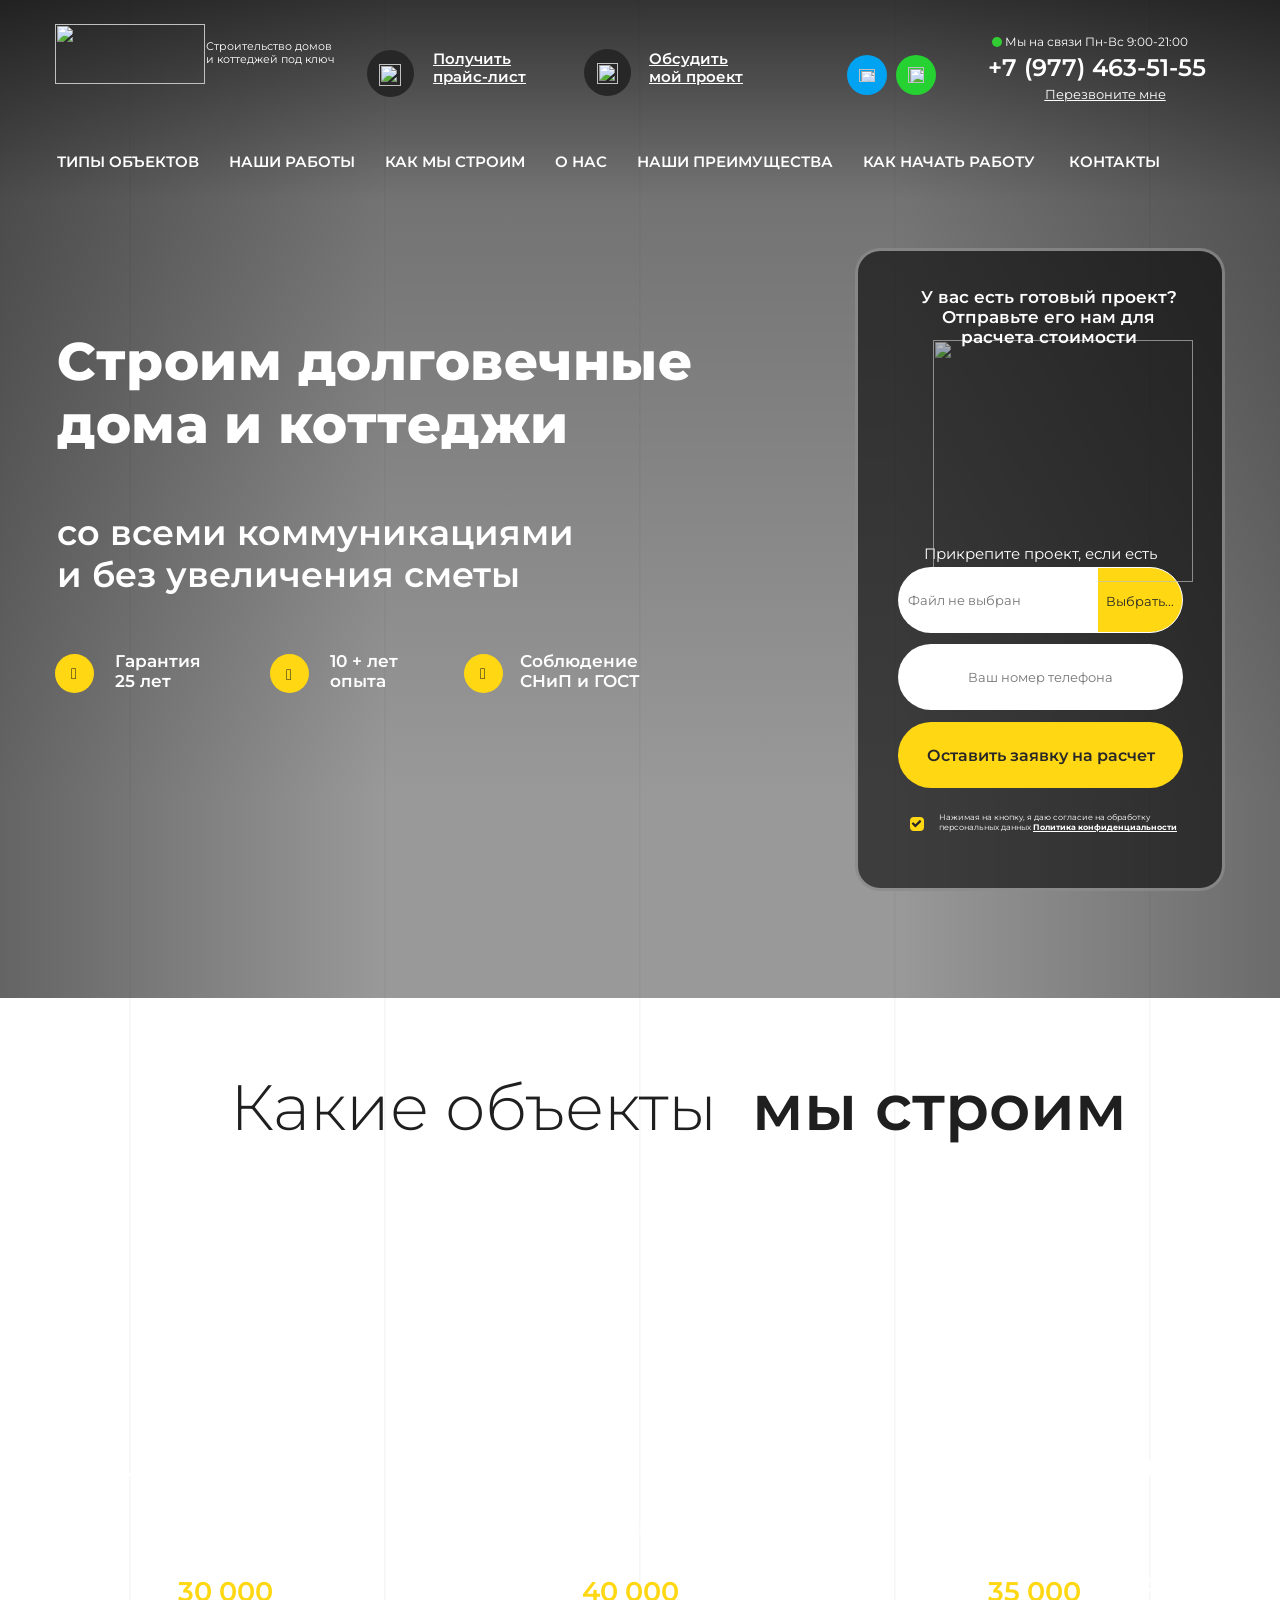
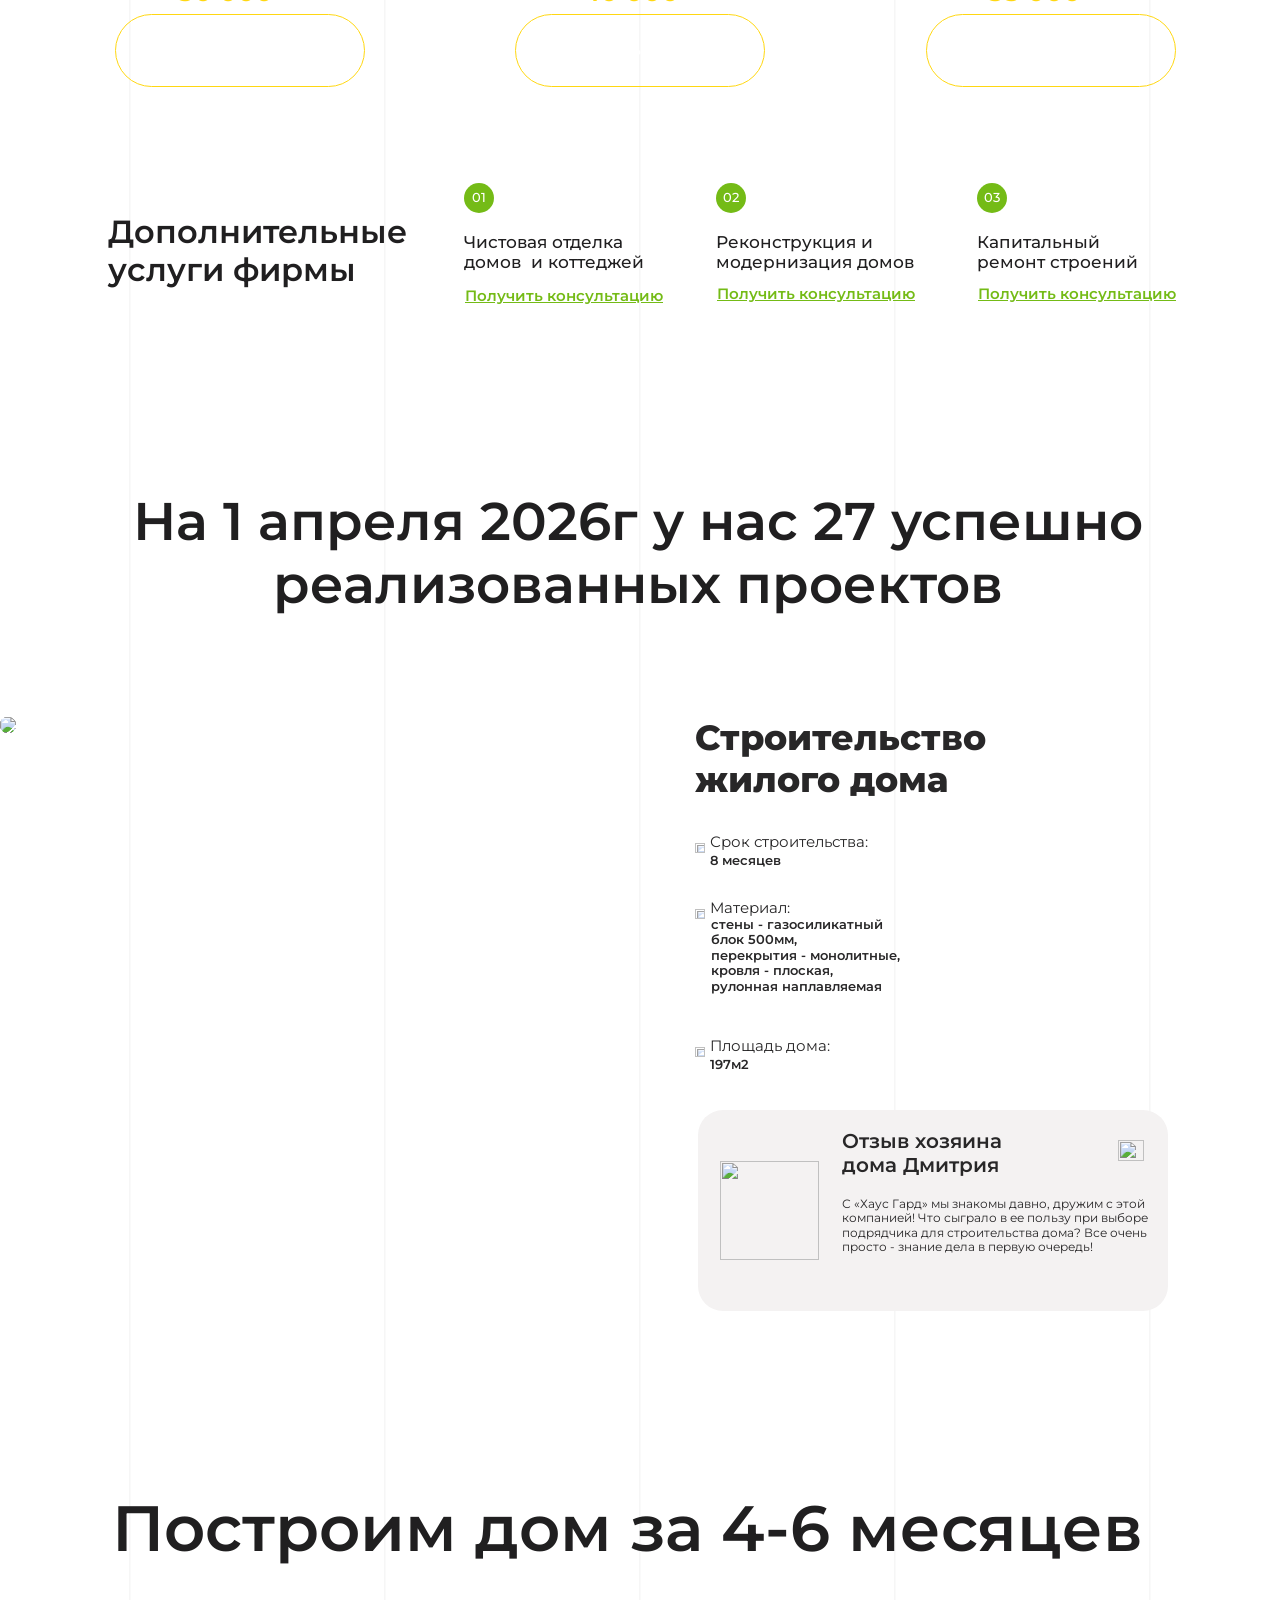
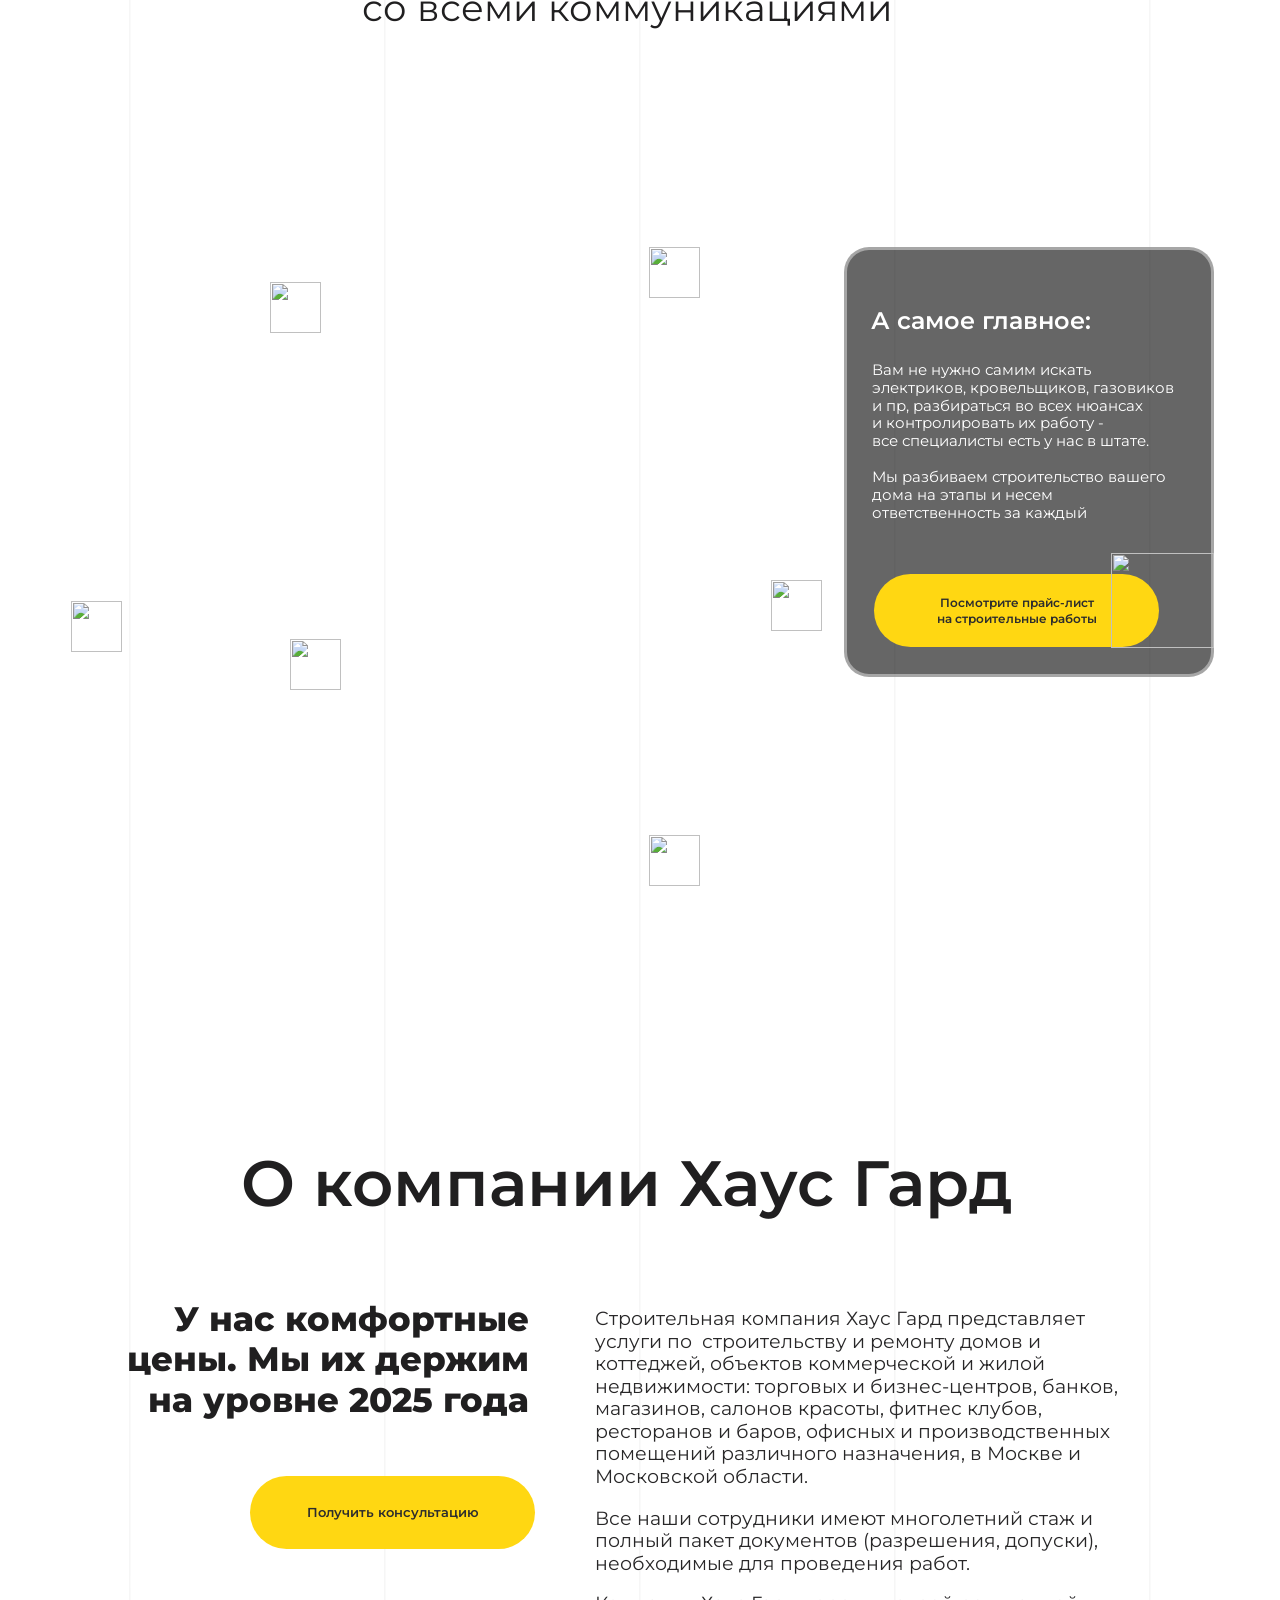
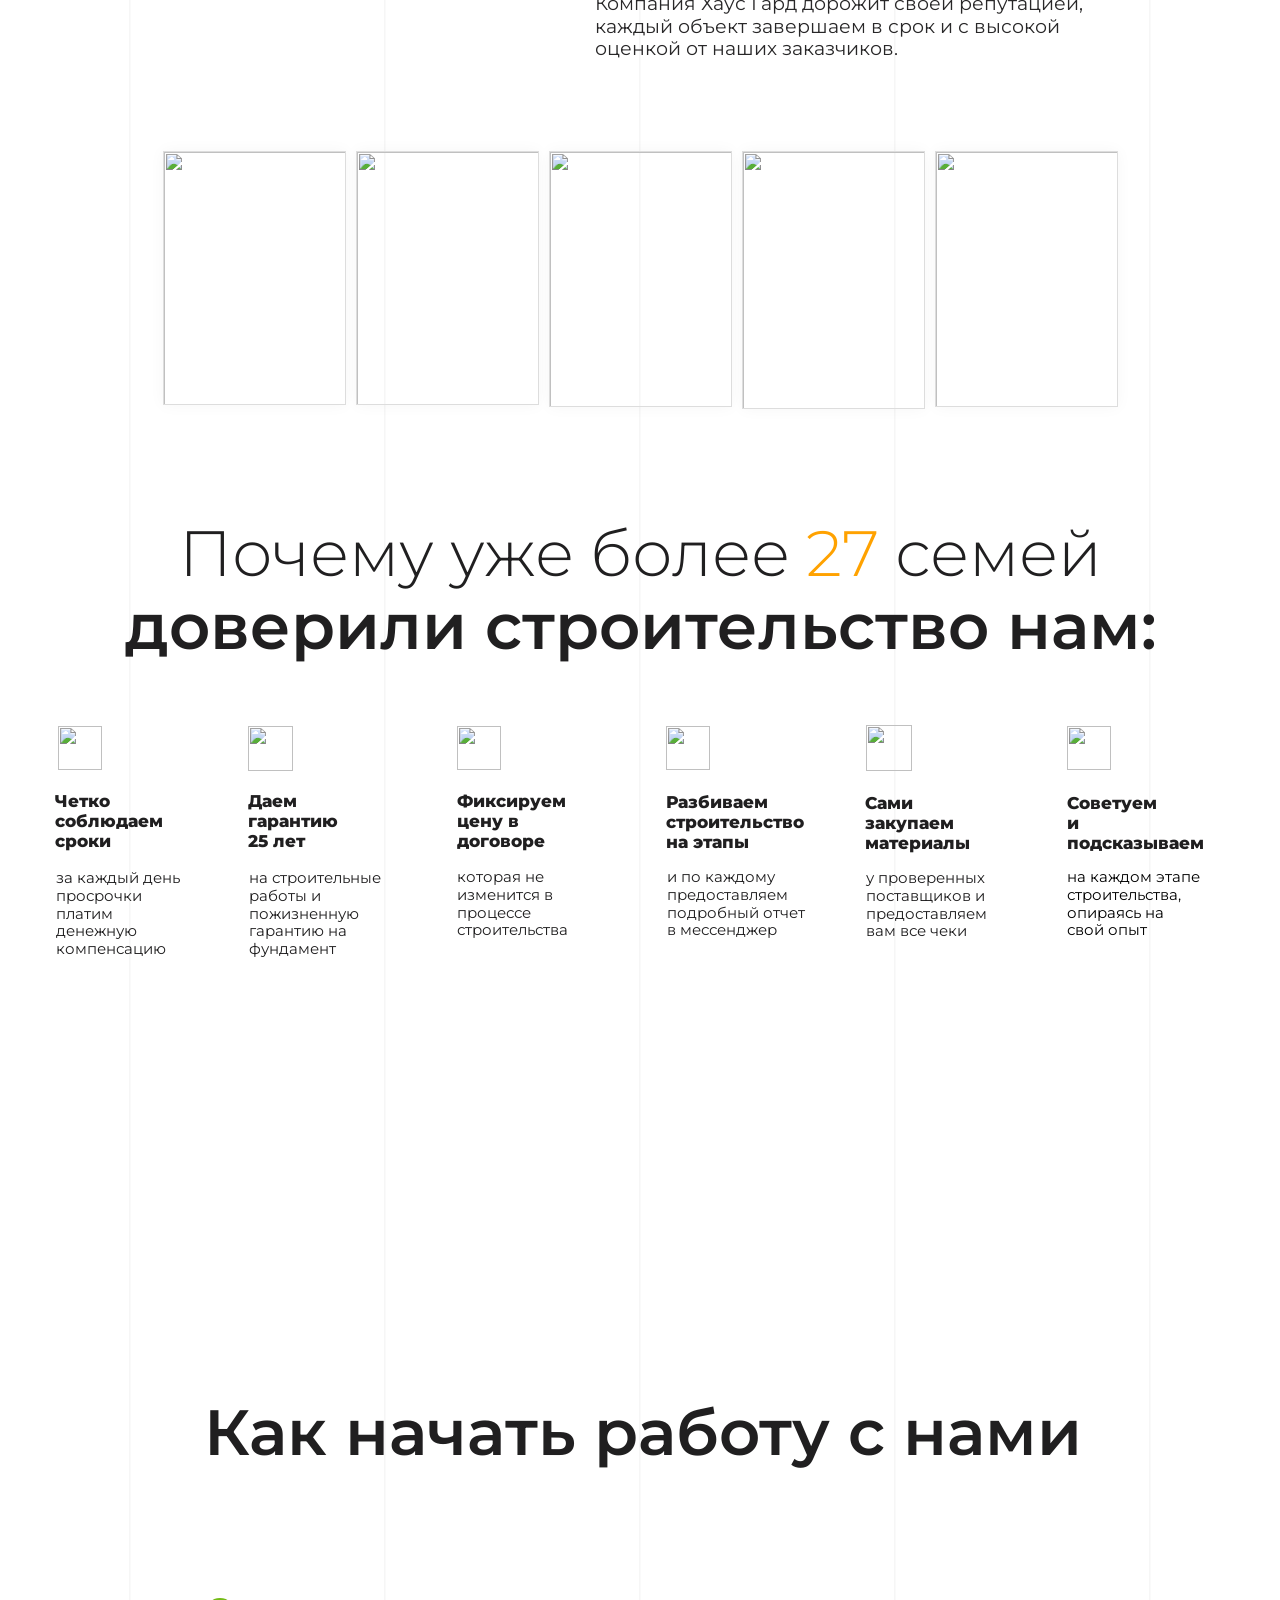
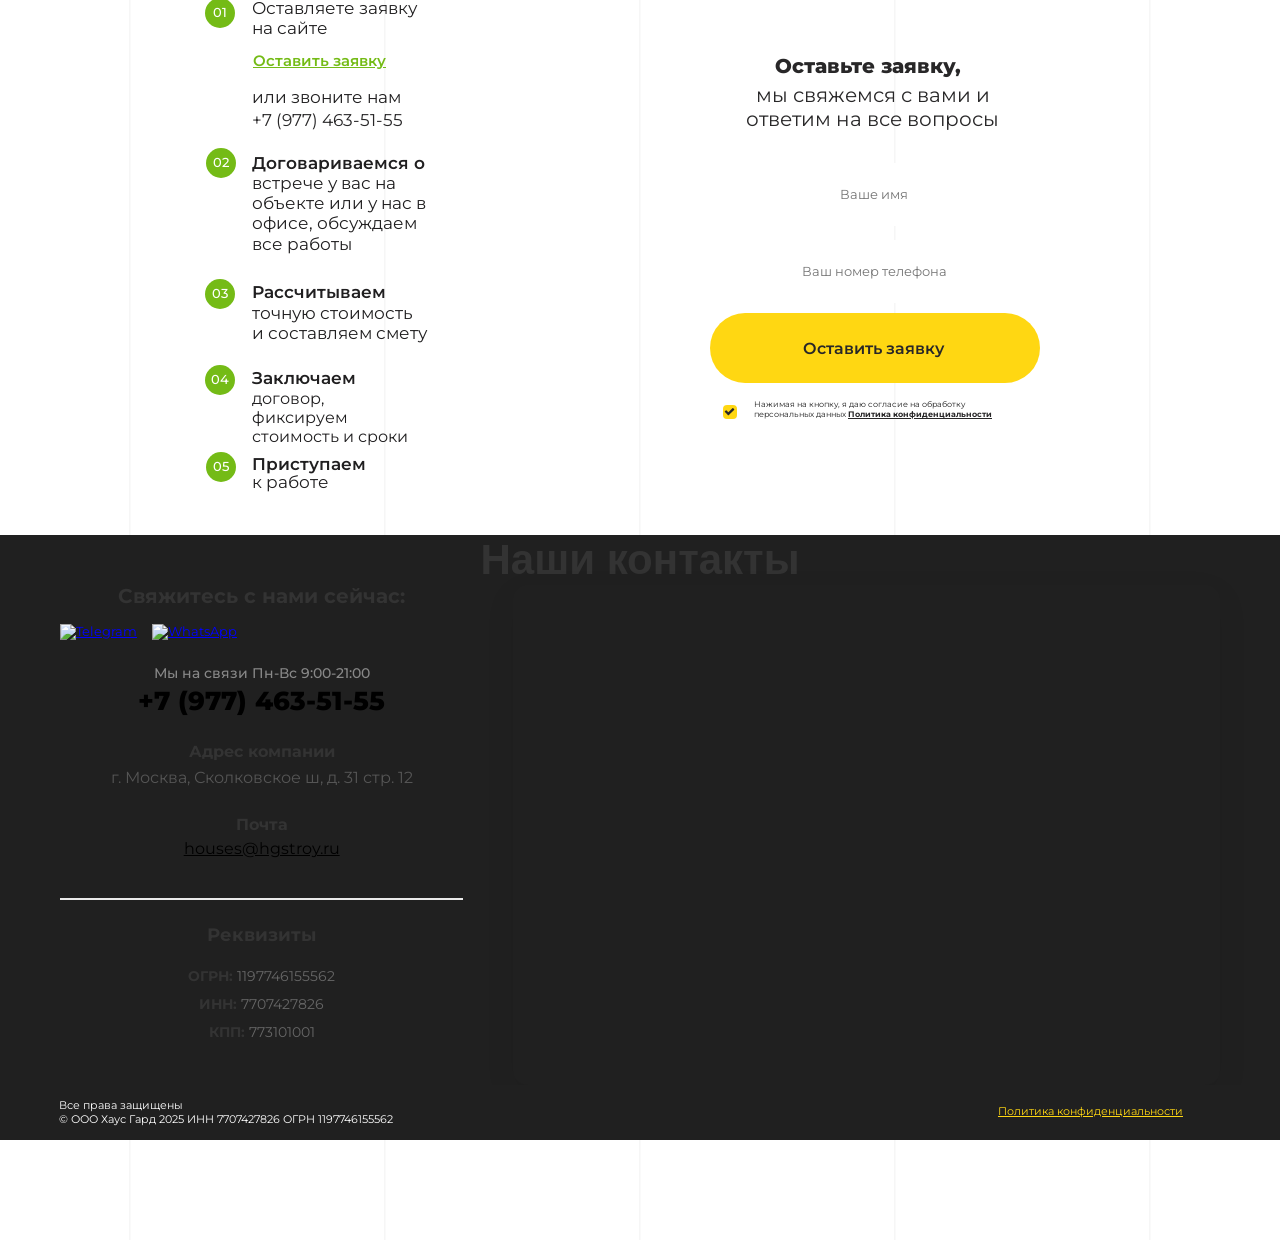
==== index.html @ dd2983d0 "Update index.html" ====
<!doctype html>
<html>
<head>
<meta charset="utf-8">
<title>Строительство домов и коттеджей - Хаус Гард</title>
<meta name="description" content="Строим долговечные дома в Московской области. Со всеми коммуникациями и без увеличения сметы">
<meta name="viewport" content="width=device-width, initial-scale=1.0">
<link rel="icon" href="favicon.ico" type="image/x-icon">
<link href="style/base/jquery-ui.min.css" rel="stylesheet">
<link href="style/font-awesome.min.css" rel="stylesheet">
<link href="https://fonts.googleapis.com/css?family=Montserrat:600" rel="stylesheet">
<link href="https://fonts.googleapis.com/css?family=Montserrat:700" rel="stylesheet">
<link href="https://fonts.googleapis.com/css?family=Montserrat:800" rel="stylesheet">
<link href="https://fonts.googleapis.com/css?family=Montserrat" rel="stylesheet">
<link href="https://fonts.googleapis.com/css?family=Montserrat:300" rel="stylesheet">
<link href="https://fonts.googleapis.com/css?family=Montserrat:500" rel="stylesheet">
<link href="style/bezPOPf500.css?v=13" rel="stylesheet">
<link href="style/indexf500.css?v=13" rel="stylesheet">
<script src="js/jquery-1.12.4.min.js"></script>
<script src="js/jquery-ui.min.js"></script>
<script src="js/wb.carousel.min.js"></script>
<script src="js/wb.photocollage.min.js"></script>
<script src="js/util.min.js"></script>
<script src="js/modal.min.js"></script>
<script src="js/wb.lazyload.min.js"></script>
<link rel="stylesheet" href="magnificpopup/magnific-popup.css">
<script src="magnificpopup/jquery.magnific-popup.min.js"></script>
<script src="js/wwb16.min.js"></script>
<script src="libs/jquery.maskedinput.min.js"></script>
<script src="libs/jquery.validate.js"></script>
<script src="js/indexf500.js?v=13"></script>
</head>
<body >
<div id="indexLayer2">
<div id="indexLayer2_Container">
<div id="wb_indexText12">
<span id="wb_uid0">Гарантия 25 лет</span></div>
<div id="wb_indexText14">
<span id="wb_uid1">Соблюдение СНиП и ГОСТ</span></div>

<div id="wb_indexImage2">
<a id="lodo_lg" href="https://hgstroy.ru/"><img src="images/logo.png" id="indexImage2" alt=""></a>
<a id="lodo_sm" href="https://hgstroy.ru/"><img src="images/m_logo.png" id="m_indexImage2" alt=""></a>
</div>

<div id="wb_indexText1">
<span id="wb_uid2">Строительство домов<br>и коттеджей под ключ</span></div>
<div id="wb_indexText2">
<span id="wb_uid3"><u><a href="#" class="per" onclick="$('#pop4').modal('show');return false;">Получить<br>прайс-лист</a></u></span></div>
<div id="wb_indexText3">
<span id="wb_uid4"><u><a href="#" class="per" onclick="$('#pop1').modal('show');return false;">Обсудить<br>мой проект</a></u></span></div>
<div id="wb_indexText4">
<span id="wb_uid5">Мы на связи Пн-Вс 9:00-21:00</span></div>
<div id="wb_indexText5">
<span id="wb_uid6"><a href="tel:+79774635155" class="tel itelefon">+7 (977) 463-51-55</a></span></div>
<div id="wb_indexText6">
<span id="wb_uid7"><u><a href="#" class="per" onclick="$('#pop3').modal('show');return false;">Перезвоните мне</a></u></span></div>

<div id="indexLayer9">
<div id="wb_indexImage5">
<a href="https://t.me/+79774635155" target="_blank"><img src="images/telegram.png" id="indexImage5" alt=""></a></div>
</div>
<div id="indexLayer11">
<div id="wb_indexImage3">
<img src="images/MyProject.png" id="indexImage3" alt=""></div>
</div>
<div id="indexLayer12">
<div id="wb_indexImage1">
<img src="images/calculator.png" id="indexImage1" alt=""></div>
</div>
<div id="indexLayer13">
<div id="wb_indexIconFont4">
<div id="indexIconFont4"><i class="fa fa-check"></i></div></div>
</div>
<div id="indexLayer14">
<div id="wb_indexIconFont2">
<div id="indexIconFont2"><i class="fa fa-check"></i></div></div>
</div>
<div id="indexLayer15">
<div id="wb_indexIconFont3">
<div id="indexIconFont3"><i class="fa fa-check"></i></div></div>
</div>
<div id="wb_indexShape1">
<div id="indexShape1"></div></div>
<div id="wb_indexResponsiveMenu1">
<label class="toggle" for="indexResponsiveMenu1-submenu" id="indexResponsiveMenu1-title"><span id="indexResponsiveMenu1-icon"><span>&nbsp;</span><span>&nbsp;</span><span>&nbsp;</span></span></label>
<input type="checkbox" id="indexResponsiveMenu1-submenu">
<ul class="indexResponsiveMenu1" id="indexResponsiveMenu1" role="menu">
<li><a role="menuitem" href="#m1" title="ТИПЫ ОБЪЕКТОВ">ТИПЫ&nbsp;ОБЪЕКТОВ</a></li>
<li><a role="menuitem" href="#m2" title="НАШИ РАБОТЫ">НАШИ&nbsp;РАБОТЫ</a></li>
<li><a role="menuitem" href="#m3" title="КАК МЫ СТРОИМ">КАК&nbsp;МЫ&nbsp;СТРОИМ</a></li>
<li><a role="menuitem" href="#m4" title="О НАС">О&nbsp;НАС</a></li>
<li><a role="menuitem" href="#m5" title="НАШИ ПРЕИМУЩЕСТВА">НАШИ&nbsp;ПРЕИМУЩЕСТВА</a></li>
<li><a role="menuitem" href="#m6" title="КАК НАЧАТЬ РАБОТУ ">КАК&nbsp;НАЧАТЬ&nbsp;РАБОТУ&nbsp;</a></li>
<li><a role="menuitem" href="#m7" title="КОНТАКТЫ">КОНТАКТЫ</a></li>
</ul>
</div>
<div id="wb_indexText11">
<span id="wb_uid8">со всеми коммуникациями<br>и без увеличения сметы</span></div>
<div id="wb_indexText13">
<span id="wb_uid9">10 + лет опыта</span></div>
<form name="Готовый_проект" method="post" action="call.php" id="indexLayer3" enctype="multipart/form-data">
<input type="hidden" name="formid" value="indexlayer3">
<div id="wb_indexText8">
<span id="wb_uid10">Прикрепите проект, если есть</span></div>
<div id="indexFileUpload1" class="input-group">
<input class="form-control" type="text" readonly="" placeholder="  Файл не выбран" title="Выбрать файл">
<label class="input-group-btn">
<input type="file" name="uploaded_file" id="indexFileUpload1-file"><span class="btn">Выбрать...</span>
</label>
</div>
<input type="tel" id="indexEditbox1" name="Ваш номер телефона" value="" spellcheck="false" required placeholder="Ваш номер телефона">
<input type="submit" id="indexButton1" name="Оставить заявку на расчет" value="Оставить заявку на расчет">
<div id="wb_indexText9">
<span id="wb_uid11">Нажимая на кнопку, я даю согласие на обработку персональных данных <u><a href="politika.html" class="polirika" target="_blank">Политика конфиденциальности</a></u></span></div>
<div id="wb_indexCheckbox1">
<input type="checkbox" id="indexCheckbox1" name="Политика конфиденциальности" value="Принял" checked><label for="indexCheckbox1"></label></div>
<div id="wb_indexImage9">
<img src="images/doki.png" id="indexImage9" alt=""></div>
<div id="wb_indexText7">
<span id="wb_uid12">У вас есть готовый проект?<br>Отправьте его нам для<br>расчета стоимости</span></div>
</form>
<div id="wb_indexText10">
<span id="wb_uid13">Строим долговечные<br>дома и коттеджи</span></div>
<div id="indexLayer10">
<div id="wb_indexImage6">
<a href="https://wa.me/+79774635155"><img src="images/whatsapp.png" id="indexImage6" alt=""></a></div>
</div>
</div>
</div>
<div id="indexLayer4">
<div id="indexLayer4_Container">
<div id="indexLayer1">
<div id="indexLayer1_Container">
<div id="wb_indexText20">
<span id="wb_uid14">Срок стройки: 6-10 мес.</span></div>
<div id="wb_indexText21">
<span id="wb_uid15">от </span><span id="wb_uid16">40 000 </span><span id="wb_uid17">₽/м<sup>2</sup></span></div>
<div id="wb_indexShape2">
<a href="#" onclick="$('#pop2').modal('show');return false;"><div id="indexShape2"><div id="indexShape2_text"><div><span id="wb_uid18">РАССЧИТАТЬ СТОИМОСТЬ</span></div></div></div></a></div>
<div id="wb_indexText19">
<span id="wb_uid19">Бетонные дома</span></div>
</div>
</div>
<div id="indexLayer7">
<div id="indexLayer7_Container">
<div id="wb_indexText25">
<span id="wb_uid20">Дополнительные<br>услуги фирмы</span></div>
<div id="wb_indexShape11">
<div id="indexShape11"><div id="indexShape11_text"><div><span id="wb_uid21">03</span></div></div></div></div>
<div id="wb_indexShape9">
<div id="indexShape9"><div id="indexShape9_text"><div><span id="wb_uid22">01</span></div></div></div></div>
<div id="wb_indexText26">
<span id="wb_uid23">Чистовая отделка<br>домов&nbsp; и коттеджей</span></div>
<div id="wb_indexText27">
<span id="wb_uid24"><u><a href="#" class="polochit" onclick="$('#pop3').modal('show');return false;">Получить консультацию</a></u></span></div>
<div id="wb_indexShape10">
<div id="indexShape10"><div id="indexShape10_text"><div><span id="wb_uid25">02</span></div></div></div></div>
<div id="wb_indexText28">
<span id="wb_uid26">Реконструкция и <br>модернизация домов</span></div>
<div id="wb_indexText29">
<span id="wb_uid27"><u><a href="#pop3" class="polochit" onclick="$('#pop3').modal('show');return false;">Получить консультацию</a></u></span></div>
<div id="wb_indexText30">
<span id="wb_uid28">Капитальный<br>ремонт строений</span></div>
<div id="wb_indexText31">
<span id="wb_uid29"><u><a href="#pop1" class="polochit" onclick="$('#pop3').modal('show');return false;">Получить консультацию</a></u></span></div>
</div>
</div>
<div id="wb_m1">
<a id="m1">&nbsp;</a>
</div>
<div id="indexLayer5">
<div id="indexLayer5_Container">
<div id="wb_indexText17">
<span id="wb_uid30">Срок стройки: 6-10 мес.</span></div>
<div id="wb_indexText18">
<span id="wb_uid31">от </span><span id="wb_uid32">30 000 </span><span id="wb_uid33">₽/м<sup>2</sup></span></div>
<div id="wb_indexShape3">
<a href="#" onclick="$('#pop2').modal('show');return false;"><div id="indexShape3"><div id="indexShape3_text"><div><span id="wb_uid34">РАССЧИТАТЬ СТОИМОСТЬ</span></div></div></div></a></div>
<div id="wb_indexText16">
<span id="wb_uid35">Блочные дома</span></div>
</div>
</div>
<div id="wb_indexText15">
<span id="wb_uid36">Какие объекты </span></div>
<div id="wb_indexText165">
<span id="wb_uid37">мы строим</span></div>
<div id="indexLayer6">
<div id="indexLayer6_Container">
<div id="wb_indexText23">
<span id="wb_uid38">Срок стройки: 6-10 мес.</span></div>
<div id="wb_indexText24">
<span id="wb_uid39">от </span><span id="wb_uid40">35 000 </span><span id="wb_uid41">₽/м<sup>2</sup></span></div>
<div id="wb_indexText22">
<span id="wb_uid42">Кирпичные дома</span></div>
<div id="wb_indexShape4">
<a href="#pop2" rel="nofollow" onclick="$('#pop2').modal('show');return false;"><div id="indexShape4"><div id="indexShape4_text"><div><span id="wb_uid43">РАССЧИТАТЬ СТОИМОСТЬ</span></div></div></div></a></div>
</div>
</div>
</div>
</div>
<div id="indexLayer21">
<div id="indexLayer21_Container">
<div id="wb_m2">
<a id="m2">&nbsp;</a>
</div>
<div id="wb_indexText164">
<span id="wb_uid45">На 1 апреля 2026г у нас 27 успешно<br> реализованных проектов</span></div>
</div>
</div>
<div id="wb_indexCarousel1">
<div id="indexCarousel1">
<div class="frame">
<div class="carousel-innerframe">
<div id="wb_indexText33">
<span id="wb_uid46">Строительство<br>жилого дома</span></div>
<div id="wb_k1">
<div id="k1">
   <div class="thumbnails">
      <figure class="thumbnail">
         <a href="images/h1.jpg" data-rel="" title="h1"><img alt="h1" src="images/h1.jpg" title="h1"></a>
      </figure>
      <figure class="thumbnail">
         <a href="images/h2.jpg" data-rel="" title="h2"><img alt="h2" src="images/h2.jpg" title="h2"></a>
      </figure>
      <figure class="thumbnail">
         <a href="images/h3.jpg" data-rel="" title="h3"><img alt="h3" src="images/h3.jpg" title="h3"></a>
      </figure>
      <figure class="thumbnail">
         <a href="images/h4.jpg" data-rel="" title="h4"><img alt="h4" src="images/h4.jpg" title="h4"></a>
      </figure>
      <figure class="thumbnail">
         <a href="images/h5.jpg" data-rel="" title="h5"><img alt="h5" src="images/h5.jpg" title="h5"></a>
      </figure>
      <figure class="thumbnail">
         <a href="images/h11.jpg" data-rel="" title="h11"><img alt="h11" src="images/h11.jpg" title="h11"></a>
      </figure>
   </div>
</div></div>
<div id="wb_indexText65">
<span id="wb_uid47">Срок строительства:</span></div>
<div id="wb_indexText34">
<span id="wb_uid48">8 месяцев</span></div>
<div id="wb_indexText66">
<span id="wb_uid49">Материал:</span></div>
<div id="wb_indexText35">
<span id="wb_uid50">стены - газосиликатный <br>блок 500мм, <br>перекрытия - монолитные,<br>кровля - плоская,<br>рулонная наплавляемая</span></div>
<div id="wb_indexText36">
<span id="wb_uid51">Площадь дома: </span></div>
<div id="wb_indexText67">
<span id="wb_uid52">197м2</span></div>
<form name="indexLayer16" method="post" action="mailto:yourname@yourdomain.com" enctype="multipart/form-data" id="indexLayer16">
<div id="indexLayer16_Container">
<div id="wb_indexText38">
<span id="wb_uid53">С «Хаус Гард» мы знакомы давно, дружим с этой компанией! Что сыграло в ее пользу при выборе подрядчика для строительства дома? Все очень просто - знание дела в первую очередь! </span></div>
<div id="wb_indexImage17">
<img src="images/mentes21221.png" id="indexImage17" alt=""></div>
<div id="wb_indexText37">
<span id="wb_uid54">Отзыв хозяина дома Дмитрия</span></div>
<div id="wb_indexImage16">
<img src="images/quotation.png" id="indexImage16" alt=""></div>
</div>
</form>
<div id="wb_indexImage15">
<img src="images/circle.png" id="indexImage15" alt=""></div>
<div id="wb_indexImage10">
<img src="images/circle.png" id="indexImage10" alt=""></div>
<div id="wb_indexImage14">
<img src="images/circle.png" id="indexImage14" alt=""></div>
</div>
</div>

<div class="frame">
<div class="carousel-innerframe">
<div id="wb_indexText39">
<span id="wb_uid55">Строительство<br>жилого дома</span></div>
<div id="wb_indexText40">
<span id="wb_uid56">Срок строительства:</span></div>
<div id="wb_indexText41">
<span id="wb_uid57">10 месяцев</span></div>
<div id="wb_indexImage19">
<img src="images/circle.png" id="indexImage19" alt=""></div>
<div id="wb_indexImage20">
<img src="images/circle.png" id="indexImage20" alt=""></div>
<div id="wb_indexText42">
<span id="wb_uid58">Материал:</span></div>
<div id="wb_indexText43">
<span id="wb_uid59">стены - керамзитобетонный<br>блок 400мм + 100мм <br>утепление мин вата, <br>перекрытия - монолитные, кровля - плоская, рулонная наплавляемая</span></div>
<div id="wb_indexText44">
<span id="wb_uid60">Площадь дома: </span></div>
<div id="wb_indexText125">
<span id="wb_uid61">500м2</span></div>
<div id="wb_indexImage21">
<img src="images/circle.png" id="indexImage21" alt=""></div>

<div id="wb_k2">
<div id="k2">
   <div class="thumbnails">
      <figure class="thumbnail">
         <a href="images/h2-1.jpg" data-rel="" title="h2-1"><img alt="h2-1" src="images/h2-1.jpg" title="h2-1"></a>
      </figure>
      <figure class="thumbnail">
         <a href="images/h2-2.jpg" data-rel="" title="h2-2"><img alt="h2-2" src="images/h2-2.jpg" title="h2-2"></a>
      </figure>
      <figure class="thumbnail">
         <a href="images/h2-3.jpg" data-rel="" title="h2-3"><img alt="h2-3" src="images/h2-3.jpg" title="h2-3"></a>
      </figure>
      <figure class="thumbnail">
         <a href="images/h2-4.jpg" data-rel="" title="h2-4"><img alt="h2-4" src="images/h2-4.jpg" title="h2-4"></a>
      </figure>
      <figure class="thumbnail">
         <a href="images/h2-6.jpg" data-rel="" title="h2-6"><img alt="h2-6" src="images/h2-6.jpg" title="h2-6"></a>
      </figure>
      <figure class="thumbnail">
         <a href="images/h2-7.jpg" data-rel="" title="h2-7"><img alt="h2-7" src="images/h2-7.jpg" title="h2-7"></a>
      </figure>
   </div>
</div></div>
<form name="indexLayer16" method="post" action="mailto:yourname@yourdomain.com" enctype="multipart/form-data" id="indexLayer17">
<div id="indexLayer17_Container">
<div id="wb_indexImage22">
<img src="images/quotation.png" id="indexImage22" alt=""></div>
<div id="wb_indexImage23">
<img src="images/mentes21221.png" id="indexImage23" alt=""></div>
<div id="wb_indexText126">
<span id="wb_uid62">Отзыв хозяйки дома Галины</span></div>
<div id="wb_indexText127">
<span id="wb_uid63">Выражаем огромную благодарность компании &quot;Хаус Гард&quot; за отлично выполненные в срок работы по строительству дома. Отдельное спасибо прорабу за профессионализм, четкую и слаженную организацию производства работ бригады и ценные советы по оптимизации проектного решения!</span></div>
</div>
</form>
</div>
</div>
<div class="frame">
<div class="carousel-innerframe">
<div id="wb_indexText45">
<span id="wb_uid64">Строительство<br>жилого дома</span></div>
<div id="wb_indexText46">
<span id="wb_uid65">Срок строительства:</span></div>
<div id="wb_indexText47">
<span id="wb_uid66">8 месяцев</span></div>
<div id="wb_indexImage24">
<img src="images/circle.png" id="indexImage24" alt=""></div>
<div id="wb_indexImage25">
<img src="images/circle.png" id="indexImage25" alt=""></div>
<div id="wb_indexText48">
<span id="wb_uid67">Материал:</span></div>
<div id="wb_indexText49">
<span id="wb_uid68">стены - керамзитобетонный<br>блок 375мм + 50мм <br>утепление мин вата, <br>перекрытия - монолитные,<br>кровля - модульная черепица</span></div>
<div id="wb_indexText50">
<span id="wb_uid69">Площадь дома: </span></div>
<div id="wb_indexText128">
<span id="wb_uid70">420м2</span></div>
<div id="wb_indexImage26">
<img src="images/circle.png" id="indexImage26" alt=""></div>
<div id="wb_k3">
<div id="k3">
   <div class="thumbnails">
      <figure class="thumbnail">
         <a href="images/h3-1.jpg" data-rel=""><img alt="" src="images/h3-1.jpg"></a>
      </figure>
      <figure class="thumbnail">
         <a href="images/h3-2.jpg" data-rel=""><img alt="" src="images/h3-2.jpg"></a>
      </figure>
      <figure class="thumbnail">
         <a href="images/h3-3.jpg" data-rel=""><img alt="" src="images/h3-3.jpg"></a>
      </figure>
      <figure class="thumbnail">
         <a href="images/h3-4.jpg" data-rel=""><img alt="" src="images/h3-4.jpg"></a>
      </figure>
      <figure class="thumbnail">
         <a href="images/h3-5.jpg" data-rel=""><img alt="" src="images/h3-5.jpg"></a>
      </figure>
      <figure class="thumbnail">
         <a href="images/h3-6.jpg" data-rel=""><img alt="" src="images/h3-6.jpg"></a>
      </figure>
   </div>
</div></div>
<form name="indexLayer16" method="post" action="mailto:yourname@yourdomain.com" enctype="multipart/form-data" id="indexLayer18">
<div id="indexLayer18_Container">
<div id="wb_indexImage27">
<img src="images/quotation.png" id="indexImage27" alt=""></div>
<div id="wb_indexImage28">
<img src="images/mentes21221.png" id="indexImage28" alt=""></div>
<div id="wb_indexText129">
<span id="wb_uid71">Отзыв хозяина дома Игоря </span></div>
<div id="wb_indexText130">
<span id="wb_uid72">После покупки участка решил присмотреть дом.  Обратился по рекомендации знакомых. На все вопросы получил ответы, все по делу! Всё сделали в срок, по отличной цене и без нервов. Спасибо!</span></div>
</div>
</form>

</div>
</div>
<div class="frame">
<div class="carousel-innerframe">
<div id="wb_k4">
<div id="k4">
   <div class="thumbnails">
      <figure class="thumbnail">
         <a href="images/h4-1.jpg" data-rel=""><img alt="" src="images/h4-1.jpg"></a>
      </figure>
      <figure class="thumbnail">
         <a href="images/h4-2.jpg" data-rel=""><img alt="" src="images/h4-2.jpg"></a>
      </figure>
      <figure class="thumbnail">
         <a href="images/h4-3.jpg" data-rel=""><img alt="" src="images/h4-3.jpg"></a>
      </figure>
      <figure class="thumbnail">
         <a href="images/h4-4.jpg" data-rel=""><img alt="" src="images/h4-4.jpg"></a>
      </figure>
      <figure class="thumbnail">
         <a href="images/h4-5.png" data-rel=""><img alt="" src="images/h4-5.png"></a>
      </figure>
      <figure class="thumbnail">
         <a href="images/h4-2.jpg" data-rel=""><img alt="" src="images/h4-2.jpg"></a>
      </figure>
   </div>
</div></div>
<div id="wb_indexText51">
<span id="wb_uid73">Строительство<br>жилого дома</span></div>
<div id="wb_indexText52">
<span id="wb_uid74">Срок строительства:</span></div>
<div id="wb_indexText53">
<span id="wb_uid75">10 месяцев</span></div>
<div id="wb_indexImage29">
<img src="images/circle.png" id="indexImage29" alt=""></div>
<div id="wb_indexText54">
<span id="wb_uid76">Материал:</span></div>
<div id="wb_indexText55">
<span id="wb_uid77">стены - керамзитобетонный <br>блок 400мм + 50мм <br>утепление пенопласт,<br>перекрытия - монолитные, кровля - битумная черепица</span></div>
<div id="wb_indexImage30">
<img src="images/circle.png" id="indexImage30" alt=""></div>
<div id="wb_indexText56">
<span id="wb_uid78">Площадь дома: </span></div>
<div id="wb_indexText131">
<span id="wb_uid79">230м2</span></div>
<div id="wb_indexImage31">
<img src="images/circle.png" id="indexImage31" alt=""></div>
<form name="indexLayer16" method="post" action="mailto:yourname@yourdomain.com" enctype="multipart/form-data" id="indexLayer19">
<div id="indexLayer19_Container">
<div id="wb_indexImage32">
<img src="images/quotation.png" id="indexImage32" alt=""></div>
<div id="wb_indexImage33">
<img src="images/mentes21221.png" id="indexImage33" alt=""></div>
<div id="wb_indexText132">
<span id="wb_uid80">Отзыв хозяина дома </span></div>
<div id="wb_indexText133">
<span id="wb_uid81">Хочу выразить огромную благодарность компании ХАУС ГАРД за их четкую и слаженную работу. Работа произведена качественно и в сроки. Компания ХАУС ГАРД - это отличная команда и хорошее качественное строительство. Спасибо Вам!!!</span></div>
</div>
</form>

</div>
</div>
<div class="frame">
<div class="carousel-innerframe">
<div id="wb_k5">
<div id="k5">
   <div class="thumbnails">
      <figure class="thumbnail">
         <a href="images/h5-1.jpg" data-rel=""><img alt="" src="images/h5-1.jpg"></a>
      </figure>
      <figure class="thumbnail">
         <a href="images/h5-2.jpg" data-rel=""><img alt="" src="images/h5-2.jpg"></a>
      </figure>
      <figure class="thumbnail">
         <a href="images/h5-3.jpg" data-rel=""><img alt="" src="images/h5-3.jpg"></a>
      </figure>
      <figure class="thumbnail">
         <a href="images/h5-4.jpg" data-rel=""><img alt="" src="images/h5-4.jpg"></a>
      </figure>
      <figure class="thumbnail">
         <a href="images/h5-5.jpg" data-rel=""><img alt="" src="images/h5-5.jpg"></a>
      </figure>
      <figure class="thumbnail">
         <a href="images/h5-6.jpg" data-rel=""><img alt="" src="images/h5-6.jpg"></a>
      </figure>
   </div>
</div></div>
<div id="wb_indexText57">
<span id="wb_uid82">Строительство<br>жилого дома</span></div>
<div id="wb_indexImage34">
<img src="images/circle.png" id="indexImage34" alt=""></div>
<div id="wb_indexText58">
<span id="wb_uid83">Срок строительства:</span></div>
<div id="wb_indexText59">
<span id="wb_uid84">16 месяцев</span></div>
<div id="wb_indexText60">
<span id="wb_uid85">Материал:</span></div>
<div id="wb_indexText61">
<span id="wb_uid86">стены - керамзитобетонный<br> блок 400мм + 50мм <br>утепление мин вата, <br>перекрытия - монолитные, сборные, кровля - глиняная Черепица imerys</span></div>
<div id="wb_indexImage35">
<img src="images/circle.png" id="indexImage35" alt=""></div>
<div id="wb_indexText62">
<span id="wb_uid87">Площадь дома: </span></div>
<div id="wb_indexText134">
<span id="wb_uid88">450м2</span></div>
<div id="wb_indexImage37">
<img src="images/circle.png" id="indexImage37" alt=""></div>
<form name="indexLayer16" method="post" action="mailto:yourname@yourdomain.com" enctype="multipart/form-data" id="indexLayer20">
<div id="indexLayer20_Container">
<div id="wb_indexText135">
<span id="wb_uid89">Отзыв хозяина дома </span></div>
<div id="wb_indexImage38">
<img src="images/quotation.png" id="indexImage38" alt=""></div>
<div id="wb_indexImage39">
<img src="images/mentes21221.png" id="indexImage39" alt=""></div>
<div id="wb_indexText136">
<span id="wb_uid90">Хочу поделиться исключительно положительным отзывом работы с компанией ХАУС ГАРД. Поиск строительной компании и выбор проекта дома был очень сложным, но в конечном итоге свой выбор сделали в пользу ХАУС ГАРД и не пожалели. В первую очередь понравилось вежливое,  и профессиональное общение. После подписания договора, через три дня ребята заехали на объект и приступили к работе. спасибо вам!</span></div>
</div>
</form>

</div>
</div>
<div class="frame">
<div class="carousel-innerframe">
<div id="wb_k6">
<div id="k6">
   <div class="thumbnails">
      <figure class="thumbnail">
         <a href="images/h7-1.jpg" data-rel=""><img alt="" src="images/h7-1.jpg"></a>
      </figure>
      <figure class="thumbnail">
         <a href="images/h7-2.jpg" data-rel=""><img alt="" src="images/h7-2.jpg"></a>
      </figure>
      <figure class="thumbnail">
         <a href="images/h7-3.jpg" data-rel=""><img alt="" src="images/h7-3.jpg"></a>
      </figure>
      <figure class="thumbnail">
         <a href="images/h7-4.jpg" data-rel=""><img alt="" src="images/h7-4.jpg"></a>
      </figure>
      <figure class="thumbnail">
         <a href="images/h7-5.jpg" data-rel=""><img alt="" src="images/h7-5.jpg"></a>
      </figure>
      <figure class="thumbnail">
         <a href="images/h7-2.jpg" data-rel=""><img alt="" src="images/h7-2.jpg"></a>
      </figure>
   </div>
</div></div>
<div id="wb_indexText137">
<span id="wb_uid91">Строительство<br>жилого дома</span></div>
<div id="wb_indexText138">
<span id="wb_uid92">Срок строительства:</span></div>
<div id="wb_indexText139">
<span id="wb_uid93">10 месяцев</span></div>
<div id="wb_indexImage40">
<img src="images/circle.png" id="indexImage40" alt=""></div>
<div id="wb_indexImage41">
<img src="images/circle.png" id="indexImage41" alt=""></div>
<div id="wb_indexText140">
<span id="wb_uid94">Материал:</span></div>
<div id="wb_indexText141">
<span id="wb_uid95">стены - газосиликатный блок 400мм + 50мм утепление пенопласт, <br>перекрытия - сборные, <br>кровля - профнастил</span></div>
<div id="wb_indexText142">
<span id="wb_uid96">Площадь дома: </span></div>
<div id="wb_indexText143">
<span id="wb_uid97">200м2</span></div>
<div id="wb_indexImage42">
<img src="images/circle.png" id="indexImage42" alt=""></div>
<form name="indexLayer16" method="post" action="mailto:yourname@yourdomain.com" enctype="multipart/form-data" id="indexLayer43">
<div id="indexLayer43_Container">
<div id="wb_indexImage48">
<img src="images/quotation.png" id="indexImage48" alt=""></div>
<div id="wb_indexImage49">
<img src="images/mentes21221.png" id="indexImage49" alt=""></div>
<div id="wb_indexText144">
<span id="wb_uid98">Отзыв хозяина дома </span></div>
<div id="wb_indexText145">
<span id="wb_uid99">Спасибо компании за достойную работу.Мы долго мечтали о просторном и красивом жилье. Пока мы продавали квартиру, оформляли ипотеку, пришлось  долго ждать, но ребята ХАУС ГАРД терпеливо проходили с нами все этапы. И воплотили нашу мечту в реальность. Отдельное спасибо бригаде строителей за их   аккуратность, чистоту и профессионализм.</span></div>
</div>
</form>

</div>
</div>
<div class="frame">
<div class="carousel-innerframe">
<div id="wb_k7">
<div id="k7">
   <div class="thumbnails">
      <figure class="thumbnail">
         <a href="images/h8-1.jpg" data-rel=""><img alt="" src="images/h8-1.jpg"></a>
      </figure>
      <figure class="thumbnail">
         <a href="images/h8-2.jpg" data-rel=""><img alt="" src="images/h8-2.jpg"></a>
      </figure>
      <figure class="thumbnail">
         <a href="images/h8-3.jpg" data-rel=""><img alt="" src="images/h8-3.jpg"></a>
      </figure>
      <figure class="thumbnail">
         <a href="images/h8-4.jpg" data-rel=""><img alt="" src="images/h8-4.jpg"></a>
      </figure>
      <figure class="thumbnail">
         <a href="images/h8-5.jpg" data-rel=""><img alt="" src="images/h8-5.jpg"></a>
      </figure>
      <figure class="thumbnail">
         <a href="images/h8-6.jpg" data-rel=""><img alt="" src="images/h8-6.jpg"></a>
      </figure>
   </div>
</div></div>
<div id="wb_indexText146">
<span id="wb_uid100">Строительство<br>жилого дома</span></div>
<div id="wb_indexText147">
<span id="wb_uid101">Срок строительства:</span></div>
<div id="wb_indexText148">
<span id="wb_uid102">10 месяцев</span></div>
<div id="wb_indexText149">
<span id="wb_uid103">Материал:</span></div>
<div id="wb_indexText150">
<span id="wb_uid104">стены - керамзитобетонный<br>блок 400мм + 100мм<br>утепление мин вата, <br>перекрытия - сборные,<br>кровля - модульная черепица</span></div>
<div id="wb_indexText151">
<span id="wb_uid105">Площадь дома: </span></div>
<div id="wb_indexText152">
<span id="wb_uid106">350м2</span></div>
<div id="wb_indexImage50">
<img src="images/circle.png" id="indexImage50" alt=""></div>
<div id="wb_indexImage51">
<img src="images/circle.png" id="indexImage51" alt=""></div>
<div id="wb_indexImage52">
<img src="images/circle.png" id="indexImage52" alt=""></div>
<form name="indexLayer16" method="post" action="mailto:yourname@yourdomain.com" enctype="multipart/form-data" id="indexLayer45">
<div id="indexLayer45_Container">
<div id="wb_indexImage53">
<img src="images/quotation.png" id="indexImage53" alt=""></div>
<div id="wb_indexImage54">
<img src="images/mentes21221.png" id="indexImage54" alt=""></div>
<div id="wb_indexText153">
<span id="wb_uid107">Отзыв хозяина дома </span></div>
<div id="wb_indexText154">
<span id="wb_uid108">Очень рады что стали клиентами компании ХАУС ГАРД , ответственный подход. Приятные и организованные сотрудники. За время работы с ними  Не было  моментов за что можно поругаться или быть недовольным. Делают всё в срок и качественно. Желаю ребятам в дальнейшем так же хорошо относиться к своей работе,процветания и успехов в стройке. Благодарность руководству и бригаде.</span></div>
</div>
</form>

</div>
</div>
<div class="frame">
<div class="carousel-innerframe">
<div id="wb_k8">
<div id="k8">
   <div class="thumbnails">
      <figure class="thumbnail">
         <a href="images/h9-1.jpg" data-rel=""><img alt="" src="images/h9-1.jpg"></a>
      </figure>
      <figure class="thumbnail">
         <a href="images/h9-2.jpg" data-rel=""><img alt="" src="images/h9-2.jpg"></a>
      </figure>
      <figure class="thumbnail">
         <a href="images/h9-3.jpg" data-rel=""><img alt="" src="images/h9-3.jpg"></a>
      </figure>
      <figure class="thumbnail">
         <a href="images/h9-4.jpg" data-rel=""><img alt="" src="images/h9-4.jpg"></a>
      </figure>
      <figure class="thumbnail">
         <a href="images/h9-5.jpg" data-rel=""><img alt="" src="images/h9-5.jpg"></a>
      </figure>
      <figure class="thumbnail">
         <a href="images/h9-6.jpg" data-rel=""><img alt="" src="images/h9-6.jpg"></a>
      </figure>
   </div>
</div></div>
<div id="wb_indexText155">
<span id="wb_uid109">Строительство<br>жилого дома</span></div>
<div id="wb_indexText156">
<span id="wb_uid110">Срок строительства:</span></div>
<div id="wb_indexText157">
<span id="wb_uid111">6 месяцев</span></div>
<div id="wb_indexImage55">
<img src="images/circle.png" id="indexImage55" alt=""></div>
<div id="wb_indexImage56">
<img src="images/circle.png" id="indexImage56" alt=""></div>
<div id="wb_indexText158">
<span id="wb_uid112">Материал:</span></div>
<div id="wb_indexText159">
<span id="wb_uid113">стены - керамзитобетонный<br>блок 400мм + 80мм <br>утепление мин вата,<br>перекрытия - сборные, <br>кровля - модульная черепица</span></div>
<div id="wb_indexText160">
<span id="wb_uid114">Площадь дома: </span></div>
<div id="wb_indexText161">
<span id="wb_uid115">290м2</span></div>
<div id="wb_indexImage57">
<img src="images/circle.png" id="indexImage57" alt=""></div>
<form name="indexLayer16" method="post" action="mailto:yourname@yourdomain.com" enctype="multipart/form-data" id="indexLayer47">
<div id="indexLayer47_Container">
<div id="wb_indexImage58">
<img src="images/quotation.png" id="indexImage58" alt=""></div>
<div id="wb_indexImage59">
<img src="images/mentes21221.png" id="indexImage59" alt=""></div>
<div id="wb_indexText162">
<span id="wb_uid116">Отзыв хозяйки дома Татьяны</span></div>
<div id="wb_indexText163">
<span id="wb_uid117">Ребята очень грамотные,всё  рассказали и объяснили, качественно и в срок построили коттедж нам на участке. мы довольны данной организацией, 10 из 10)) </span></div>
</div>
</form>

</div>
</div>
</div>
</div>
<div id="indexLayer23">
<div id="indexLayer23_Container">

<div id="wb_indexText63">
<span id="wb_uid118">Построим дом за 4-6 месяцев</span></div>
<div id="wb_p1">
<img src="images/0888.png" id="p1" alt=""></div>
<div id="wb_p6">
<img src="images/0888.png" id="p6" alt=""></div>
<div id="wb_p3">
<img src="images/0888.png" id="p3" alt=""></div>
<div id="wb_p4">
<img src="images/0888.png" id="p4" alt=""></div>
<div id="wb_p2">
<img src="images/0888.png" id="p2" alt=""></div>
<div id="wb_indexText78">
<span id="wb_uid119">со всеми коммуникациями </span></div>
<div id="wb_m3">
<a id="m3">&nbsp;</a>
</div>

<form name="indexLayer3" method="post" action="mailto:yourname@yourdomain.com" enctype="multipart/form-data" id="indexLayer25">
<div id="indexLayer25_Container">
<div id="wb_indexText68">
<span id="wb_uid120">А самое главное:</span></div>
<div id="wb_indexText69">
<span id="wb_uid121">Вам не нужно самим искать<br>электриков, кровельщиков, газовиков<br>и пр, разбираться во всех нюансах<br>и контролировать их работу -<br>все специалисты есть у нас в штате.<br><br>Мы разбиваем строительство вашего<br>дома на этапы и несем<br>ответственность за каждый</span></div>
<div id="wb_indexShape14">
<a href="#" onclick="$('#pop4').modal('show');return false;"><div id="indexShape14"><div id="indexShape14_text"><div><span id="wb_uid122">Посмотрите прайс-лист<br>на строительные работы</span></div></div></div></a></div>
<div id="wb_indexImage7">
<img src="images/catalog.png" id="indexImage7" alt=""></div>
</div>
</form>
<div id="wb_p5">
<img src="images/0888.png" id="p5" alt=""></div>
</div>
</div>
<div id="indexLayer27">
<div id="indexLayer27_Container">
<div id="wb_indexText73">
<span id="wb_uid123">Директор</span></div>
<div id="wb_indexText71">
<span id="wb_uid124"><p>Строительная компания Хаус Гард представляет услуги по  строительству и ремонту домов и коттеджей, объектов коммерческой и жилой недвижимости: торговых и бизнес-центров, банков, магазинов, салонов красоты, фитнес клубов, ресторанов и баров, офисных и производственных помещений различного назначения, в Москве и Московской области.</p>
<p>Все наши сотрудники имеют многолетний стаж и полный пакет документов (разрешения, допуски), необходимые для проведения работ.</p>
</span></div>
<div id="wb_indexText75">
<span id="wb_uid125">Компания Хаус Гард дорожит своей репутацией, каждый объект завершаем в срок и с высокой оценкой от наших заказчиков.</span></div>

<div id="wb_m4">
<a id="m4">&nbsp;</a>
</div>

<div id="wb_indexShape15">
<a href="#" onclick="$('#pop1').modal('show');return false;"><div id="indexShape15"><div id="indexShape15_text"><div><span id="wb_uid128">Получить консультацию</span></div></div></div></a></div>
<div id="wb_indexText72">
<span id="wb_uid129">У нас комфортные цены. Мы их держим на уровне 2025 года</span></div>

<div id="wb_indexText70">
<span id="wb_uid130">О компании Хаус Гард</span></div>

</div>
</div>
<div id="indexLayer26">
<div id="indexLayer26_Container">
<div id="wb_indexPhotoGallery3">
<table id="indexPhotoGallery3">
   <tr>
      <td class="thumbnail"><a href="images/s1.png" data-rel=""><img alt="" id="indexPhotoGallery3_img0" src="images/s1.png"></a></td>
      <td class="thumbnail"><a href="images/s2.png" data-rel=""><img alt="" id="indexPhotoGallery3_img1" src="images/s2.png"></a></td>
   </tr>
   <tr>
      <td class="thumbnail"><a href="images/s4.png" data-rel=""><img alt="" id="indexPhotoGallery3_img3" src="images/s4.png"></a></td>
      <td class="thumbnail"><a href="images/s3.png" data-rel=""><img alt="" id="indexPhotoGallery3_img4" src="images/s3.png"></a></td>
      <td class="thumbnail"><a href="images/s5.png" data-rel=""><img alt="" id="indexPhotoGallery3_img5" src="images/s5.png"></a></td>
   </tr>
</table>
</div>
<div id="wb_indexPhotoGallery1">
<table id="indexPhotoGallery1">
   <tr>
      <td class="thumbnail"><a href="images/s1.png" data-rel=""><img alt="" id="indexPhotoGallery1_img0" src="images/s1.png"></a></td>
      <td class="thumbnail"><a href="images/s2.png" data-rel=""><img alt="" id="indexPhotoGallery1_img1" src="images/s2.png"></a></td>
      <td class="thumbnail"><a href="images/s4.png" data-rel=""><img alt="" id="indexPhotoGallery1_img2" src="images/s4.png"></a></td>
      <td class="thumbnail"><a href="images/s3.png" data-rel=""><img alt="" id="indexPhotoGallery1_img3" src="images/s3.png"></a></td>
      <td class="thumbnail"><a href="images/s5.png" data-rel=""><img alt="" id="indexPhotoGallery1_img5" src="images/s5.png"></a></td>
   </tr>
</table>
</div>
</div>
</div>
<div id="indexLayer28">
<div id="indexLayer28_Container">
<div id="wb_indexImage8">
<img src="images/calendar.png" id="indexImage8" alt=""></div>
<div id="wb_indexImage18">
<img src="images/guarantee.png" id="indexImage18" alt=""></div>
<div id="wb_indexImage13">
<img src="images/fix.png" id="indexImage13" alt=""></div>
<div id="wb_indexImage36">
<img src="images/materials.png" id="indexImage36" alt=""></div>
<div id="wb_indexImage43">
<img src="images/stages.png" id="indexImage43" alt=""></div>
<div id="wb_indexImage44">
<img src="images/sovet.png" id="indexImage44" alt=""></div>
<div id="wb_indexText81">
<span id="wb_uid134">Четко<br>соблюдаем<br>сроки</span></div>
<div id="wb_indexText82">
<span id="wb_uid135">за каждый день<br>просрочки<br>платим денежную<br>компенсацию</span></div>
<div id="wb_indexText83">
<span id="wb_uid136">Даем<br>гарантию<br>25 лет</span></div>
<div id="wb_indexText84">
<span id="wb_uid137">на строительные<br>работы и<br>пожизненную<br>гарантию на<br>фундамент</span></div>
<div id="wb_indexText85">
<span id="wb_uid138">Фиксируем<br>цену в<br>договоре</span></div>
<div id="wb_indexText86">
<span id="wb_uid139">которая не<br>изменится в<br>процессе<br>строительства</span></div>
<div id="wb_indexText87">
<span id="wb_uid140">Разбиваем<br>строительство<br>на этапы&nbsp; </span></div>
<div id="wb_indexText89">
<span id="wb_uid141">Сами<br>закупаем<br>материалы</span></div>
<div id="wb_indexText92">
<span id="wb_uid142">Советуем<br>и<br>подсказываем</span></div>
<div id="wb_indexText90">
<span id="wb_uid143">у проверенных<br>поставщиков и<br>предоставляем<br>вам все чеки</span></div>
<div id="wb_indexText91">
<span id="wb_uid144">на каждом этапе<br>строительства,<br>опираясь на<br>свой опыт</span></div>
<div id="wb_indexText88">
<span id="wb_uid145">и по каждому<br>предоставляем<br>подробный отчет<br>в мессенджер</span></div>
<div id="wb_m5">
<a id="m5">&nbsp;</a>
</div>
<div id="wb_indexText79">
<span id="wb_uid146">Почему уже более <span class="main_color">27</span> семей</span></div>
<div id="wb_indexText80">
<span id="wb_uid147">доверили строительство нам:</span></div>
</div>
</div>
<div id="indexLayer29">
<div id="indexLayer29_Container">
<div id="wb_indexText93">
<span id="wb_uid148">Как начать работу с нами</span></div>
<form name="indexLayer30" method="post" action="mailto:yourname@yourdomain.com" enctype="multipart/form-data" id="indexLayer30">
<div id="wb_indexText96">
<span id="wb_uid149">или звоните нам </span></div>
<div id="wb_indexText97">
<span id="wb_uid150">встрече у вас на<br>объекте или у нас в<br>офисе, обсуждаем<br>все работы</span></div>
<div id="wb_indexText98">
<span id="wb_uid151">точную стоимость<br>и составляем смету</span></div>
<div id="wb_indexText99">
<span id="wb_uid152">Договариваемся о</span></div>
<div id="wb_indexText100">
<span id="wb_uid153">Рассчитываем</span></div>
<div id="wb_indexText102">
<span id="wb_uid154">договор,<br>фиксируем<br>стоимость и сроки</span></div>
<div id="wb_indexText101">
<span id="wb_uid155">Заключаем</span></div>
<div id="wb_indexText103">
<span id="wb_uid156">Приступаем</span></div>
<div id="wb_indexText108">
<span id="wb_uid157"><a href="tel:+79774635155" class="tel1 itelefon">+7 (977) 463-51-55</a></span></div>
<div id="wb_indexShape6">
<div id="indexShape6"><div id="indexShape6_text"><div><span id="wb_uid158">02</span></div></div></div></div>
<div id="wb_indexText104">
<span id="wb_uid159">к работе</span></div>
<div id="wb_indexText94">
<span id="wb_uid160">Оставляете заявку<br>на сайте</span></div>
<div id="wb_indexShape5">
<div id="indexShape5"><div id="indexShape5_text"><div><span id="wb_uid161">01</span></div></div></div></div>
<div id="wb_indexText95">
<span id="wb_uid162"><u><a href="#pop3" class="polochit" onclick="$('#pop3').modal('show');return false;">Оставить заявку</a></u></span></div>
<div id="wb_indexShape7">
<div id="indexShape7"><div id="indexShape7_text"><div><span id="wb_uid163">03</span></div></div></div></div>
<div id="wb_indexShape8">
<div id="indexShape8"><div id="indexShape8_text"><div><span id="wb_uid164">04<br></span></div></div></div></div>
<div id="wb_indexShape12">
<div id="indexShape12"><div id="indexShape12_text"><div><span id="wb_uid165">05</span></div></div></div></div>
</form>

<form name="Мы_свяжемся_с_вами" method="post" action="call.php" enctype="multipart/form-data" id="indexLayer32">
<input type="hidden" name="formid" value="indexlayer32">
<div id="wb_indexText105">
<span id="wb_uid166">Нажимая на кнопку, я даю согласие на обработку персональных данных <u><a href="politika.html" class="politika2">Политика конфиденциальности</a></u></span></div>
<div id="wb_indexText107">
<span id="wb_uid167">Оставьте заявку,</span></div>
<input type="text" id="indexEditbox3" name="Ваше имя" value="" spellcheck="false" required placeholder="Ваше имя">
<input type="tel" id="indexEditbox2" name="Номер телефона" value="" spellcheck="false" required placeholder="Ваш номер телефона">
<div id="wb_indexText106">
<span id="wb_uid168">мы свяжемся с вами и<br>ответим на все вопросы</span></div>
<div id="wb_indexCheckbox2">
<input type="checkbox" id="indexCheckbox2" name="Политика конфиденциальности" value="Принял" checked><label for="indexCheckbox2"></label></div>
<input type="submit" id="indexButton2" name="Оставить заявку" value="Оставить заявку ">
</form>
<div id="wb_m6">
<a id="m6">&nbsp;</a>
</div>
</div>
</div>
<!-- футер делаю-->
   <div id="indexLayer39" style="position: relative !important; width: 100% !important; height: auto !important; margin-top: 40px;">
<!--<div id="indexLayer33" style="position: relative !important; width: 100% !important; height: auto !important; padding: 60px 0 0 0; background-color: #ffffff; clear: both; z-index: 10;">-->
  
  <a id="m7" style="display: block; position: absolute; top: -80px; visibility: hidden;"></a>

  <div style="max-width: 1200px; margin: 0 auto; padding: 0 20px; box-sizing: border-box; font-family: 'Montserrat', sans-serif;">
      
      <h2 style="font-size: 42px; font-weight: 800; margin-top: 0; margin-bottom: 40px; text-align: left; color: #333;">Наши контакты</h2>

      <div style="display: flex; flex-wrap: wrap; gap: 50px; align-items: flex-start; justify-content: space-between;">
          
          <div style="flex: 1 1 300px; display: flex; flex-direction: column; gap: 25px;">
              
              <div>
                  <div style="font-size: 20px; font-weight: 700; margin-bottom: 15px; color: #333;">Свяжитесь с нами сейчас:</div>
                  <div style="display: flex; gap: 15px;">
                      <a href="https://t.me/+79774635155" target="_blank" style="transition: opacity 0.3s;" onmouseover="this.style.opacity=0.8" onmouseout="this.style.opacity=1"><img src="images/telegram.png" alt="Telegram" width="45"></a>
                      <a href="https://wa.me/+79774635155" target="_blank" style="transition: opacity 0.3s;" onmouseover="this.style.opacity=0.8" onmouseout="this.style.opacity=1"><img src="images/whatsapp.png" alt="WhatsApp" width="45"></a>
                  </div>
              </div>

              <div>
                  <div style="font-size: 14px; color: #888; margin-bottom: 5px; font-weight: 500;">Мы на связи Пн-Вс 9:00-21:00</div>
                  <a href="tel:+79774635155" style="font-size: 26px; font-weight: 800; color: #000; text-decoration: none;">+7 (977) 463-51-55</a>
              </div>

              <div>
                  <div style="font-size: 16px; font-weight: 700; margin-bottom: 5px; color: #333;">Адрес компании</div>
                  <div style="font-size: 16px; color: #555; line-height: 1.5;">г. Москва, Сколковское ш, д. 31 стр. 12</div>
              </div>

              <div>
                  <div style="font-size: 16px; font-weight: 700; margin-bottom: 5px; color: #333;">Почта</div>
                  <a href="mailto:houses@hgstroy.ru" style="font-size: 16px; color: #000; text-decoration: underline;">houses@hgstroy.ru</a>
              </div>

              <div style="margin-top: 15px; padding-top: 25px; border-top: 2px solid #eaeaea;">
                  <div style="font-size: 18px; font-weight: 700; margin-bottom: 15px; color: #333;">Реквизиты</div>
                  <div style="font-size: 14px; line-height: 2; color: #666;">
                      <div><strong style="color: #333;">ОГРН:</strong> 1197746155562</div>
                      <div><strong style="color: #333;">ИНН:</strong> 7707427826</div>
                      <div><strong style="color: #333;">КПП:</strong> 773101001</div>
                  </div>
              </div>
          </div>

          <div style="flex: 2 1 500px; width: 100%;">
              <iframe 
                  src="https://yandex.ru/map-widget/v1/org/khaus_gard/94946162562/?indoorLevel=1&ll=37.404099%2C55.704784&z=17" 
                  width="100%" height="500" 
                  style="border:none; display:block; border-radius:15px; box-shadow: 0 10px 30px rgba(0,0,0,0.08);" 
                  allowfullscreen="true">
              </iframe>
          </div>

      </div>
  </div>
</div>
<div id="indexLayer39">
<div id="indexLayer39_Container">
<div id="wb_indexText121">
<span id="wb_uid181"><a href="politika.html" class="site" target="_blank">Политика конфиденциальности</a></span></div>

<div id="wb_indexText123">
<span id="wb_uid183">Все права защищены</span></div>
<div id="wb_indexText124">
<span id="wb_uid184">© ООО Хаус Гард 2025 ИНН 7707427826 ОГРН 1197746155562</span></div>
</div>
</div>
<form method="post" action="call.php" id="pop3" class="modal fade" role="dialog">
<input type="hidden" name="formid" value="pop3">
<div class="modal-dialog modal-dialog-centered">
<div class="modal-content">
<div class="modal-body">
<button type="button" class="close" data-dismiss="modal" aria-hidden="true">&times;</button>
<div id="wb_indexText181">
<span id="wb_uid186">Проконсультируем по <br>всем вопросам</span></div>
<div id="wb_indexCheckbox7">
<input type="checkbox" id="indexCheckbox7" name="Политика конфиденциальности" value="Принял" checked><label for="indexCheckbox7"></label></div>
<input type="text" id="indexEditbox9" name="name1" value="" spellcheck="false" required placeholder="Ваше имя">
<input type="tel" id="indexEditbox10" name="indexEditbox1" value="" spellcheck="false" required placeholder="Ваш номер телефона">
<input type="submit" id="indexButton5" name="Получить консультацию" value="Получить консультацию">
<div id="wb_indexText182">
<span id="wb_uid187">Нажимая на кнопку, я даю согласие на<br>обработку персональных данных<br><u><a href="politika.html" class="politika2" target="_blank">Политика конфиденциальности</a></u></span></div>
<div id="wb_indexText183">
<span id="wb_uid188">Введите ваше имя:</span></div>
<div id="wb_indexText184">
<span id="wb_uid189">Введите ваш номер телефона: </span></div>
</div>
</div>
</div>
</form>
<form name="konsulta" method="post" action="call.php" enctype="multipart/form-data" id="pop1" class="modal fade" role="dialog">
<input type="hidden" name="formid" value="pop1">
<div class="modal-dialog modal-dialog-centered">
<div class="modal-content">
<div class="modal-body">
<button type="button" class="close" data-dismiss="modal" aria-hidden="true">&times;</button>
<div id="wb_indexCheckbox3">
<input type="checkbox" id="indexCheckbox3" name="Политика конфиденциальности" value="Принял" checked><label for="indexCheckbox3"></label></div>
<input type="text" id="indexEditbox4" name="Ваше Имя" value="" spellcheck="false" required placeholder="Ваше имя">
<input type="tel" id="indexEditbox5" name="Номер телефона" value="" spellcheck="false" required placeholder="Ваш номер телефона">
<input type="submit" id="indexButton3" name="Получить консультацию" value="Получить консультацию">
<div id="wb_indexText167">
<span id="wb_uid190">Нажимая на кнопку, я даю согласие на<br>обработку персональных данных<br><u><a href="politika.html" class="politika2">Политика конфиденциальности</a></u></span></div>
<div id="wb_indexText168">
<span id="wb_uid191">Введите ваше имя:</span></div>
<div id="wb_indexText169">
<span id="wb_uid192">Введите ваш номер телефона: </span></div>
<div id="wb_indexText166">
<span id="wb_uid193">Обсудить мой проект</span></div>
<div id="wb_indexText170">
<span id="wb_uid194">Получите консультацию <br>руководителя компании</span></div>

</div>
</div>
</div>
</form>
<form name="raschot" method="post" action="call.php" enctype="multipart/form-data" accept-charset="UTF-8" target="_blank" id="pop2" class="modal fade" role="dialog">
<input type="hidden" name="formid" value="pop2">
<div class="modal-dialog modal-dialog-centered">
<div class="modal-content">
<div class="modal-body">
<button type="button" class="close" data-dismiss="modal" aria-hidden="true">&times;</button>
<div id="wb_indexText172">
<span id="wb_uid196">Рассчитайте стоимость строительства дома</span></div>
<div id="wb_indexCheckbox4">
<input type="checkbox" id="indexCheckbox4" name="Политика конфиденциальности" value="Принял" checked><label for="indexCheckbox4"></label></div>
<input type="number" id="indexEditbox6" name="Площадь дома" value="" spellcheck="false" required placeholder="256 м2">
<input type="tel" id="indexEditbox7" name="Номер телефона" value="" spellcheck="false" required placeholder="Ваш номер телефона">
<input type="submit" id="indexButton4" name="Рассчитать стоимость дома" value="Рассчитать стоимость дома">
<div id="wb_indexText173">
<span id="wb_uid197">Нажимая на кнопку, я даю согласие на<br>обработку персональных данных<br><u><a href="thanks.html" class="politika2">Политика конфиденциальности</a></u></span></div>
<div id="wb_indexText174">
<span id="wb_uid198">2. Введите площадь дома:</span></div>
<div id="wb_indexText175">
<span id="wb_uid199">4. Введите ваш номер телефона: </span></div>
<div id="wb_indexText176">
<span id="wb_uid200">1. У вас уже есть проект дома? </span></div>
<div id="wb_indexText177">
<span id="wb_uid201">Да</span></div>
<div id="wb_indexText178">
<span id="wb_uid202">Нет</span></div>
<input type="text" id="indexEditbox8" name="Имя" value="" spellcheck="false" required placeholder="Ваше имя">
<div id="wb_indexText179">
<span id="wb_uid203">3. Введите ваше имя:</span></div>
<div id="wb_indexRadioButton1">
<input type="radio" id="indexRadioButton1" name="У вас уже есть проект дома? " value="да"><label for="indexRadioButton1"></label></div>
<div id="wb_indexRadioButton2">
<input type="radio" id="indexRadioButton2" name="У вас уже есть проект дома? " value="нет"><label for="indexRadioButton2"></label></div>
<div id="wb_indexText180">
<span id="wb_uid204">Мы свяжемся с вами для уточнения информации</span></div>
</div>
</div>
</div>
</form>
<form name="Отправим_в_мессенджер" method="post" action="call.php" enctype="multipart/form-data" id="pop4" class="modal fade" role="dialog">
<input type="hidden" name="formid" value="pop4">
<div class="modal-dialog modal-dialog-centered">
<div class="modal-content">
<div class="modal-body">
<button type="button" class="close" data-dismiss="modal" aria-hidden="true">&times;</button>
<div id="wb_indexImage64">
<img src="images/handtel.png" id="indexImage64" alt=""></div>
<div id="wb_indexCheckbox8">
<input type="checkbox" id="indexCheckbox8" name="Политика конфиденциальности" value="Принял" checked><label for="indexCheckbox8"></label></div>
<input type="tel" id="indexEditbox12" name="Номер телефона" value="" spellcheck="false" required placeholder="Ваш номер телефона">
<input type="submit" id="indexButton6" name="Получить прайс" value="Получить прайс">
<div id="wb_indexText188">
<span id="wb_uid205">Введите ваш номер телефона: </span></div>
<div id="wb_indexText185">
<span id="wb_uid206">Отправим в мессенджер<br>полный прайс на строительство</span></div>
<div id="wb_indexText187">
<span id="wb_uid207">В какой мессенджер отправить:</span></div>
<select name="Куда отправить?" size="1" id="indexCombobox1">
<option value="В Telegram">В Telegram</option>
<option value="В WhatsApp">В WhatsApp</option>
</select>
<div id="wb_indexText186">
<span id="wb_uid208">Нажимая на кнопку, я даю согласие на<br>обработку персональных данных<br><u><a href="politika.html" class="politika2" target="_blank">Политика конфиденциальности</a></u></span></div>
</div>
</div>
</div>
</form>
<div class="lines">
    <div class="lines__item"></div>
    <div class="lines__item"></div>
    <div class="lines__item"></div>
    <div class="lines__item"></div>
    <div class="lines__item"></div>
  </div>

   <script src="https://api-maps.yandex.ru/2.0/?load=package.standard&amp;lang=ru-RU&amp;apikey=cdafe442-4014-4805-bdd4-076f5e2dd1e7" type="text/javascript"></script>
</body>
</html>
---- style/bezPOPf500.css ----
@-webkit-keyframes slide-up-in
{
   0% { -webkit-transform: translate(0px,100%) rotate(1deg) ; opacity: 0; -webkit-transform-origin: 0 0;  }
   100% { opacity: 1; -webkit-transform: translate(0px,0px) rotate(0deg) ; -webkit-transform-origin: 0 0;  }
}
@-moz-keyframes slide-up-in
{
   0% { -moz-transform: translate(0px,100%) rotate(1deg) ; opacity: 0; -moz-transform-origin: 0 0;  }
   100% { opacity: 1; -moz-transform: translate(0px,0px) rotate(0deg) ; -moz-transform-origin: 0 0;  }
}
@keyframes slide-up-in
{
   0% { transform: translate(0px,100%) rotate(1deg) ; opacity: 0; transform-origin: 0 0;  }
   100% { opacity: 1; transform: translate(0px,0px) rotate(0deg) ; transform-origin: 0 0;  }
}
@-webkit-keyframes transform-pulse
{
   0% { -webkit-transform: rotate(0deg) ;  }
   50% { -webkit-transform: rotate(0deg) scale(1.1,1.1) ;  }
   100% { -webkit-transform: rotate(0deg) scale(1.0,1.0) ;  }
}
@-moz-keyframes transform-pulse
{
   0% { -moz-transform: rotate(0deg) ;  }
   50% { -moz-transform: rotate(0deg) scale(1.1,1.1) ;  }
   100% { -moz-transform: rotate(0deg) scale(1.0,1.0) ;  }
}
@keyframes transform-pulse
{
   0% { transform: rotate(0deg) ;  }
   50% { transform: rotate(0deg) scale(1.1,1.1) ;  }
   100% { transform: rotate(0deg) scale(1.0,1.0) ;  }
}
a.tel1
{
   color: #282728;
   text-decoration: none;
}
a.tel1:visited
{
   color: #282728;
   text-decoration: none;
}
a.tel1:active
{
   color: #282728;
   text-decoration: none;
}
a.tel1:hover
{
   color: #32CD32;
   text-decoration: underline;
}
a.site
{
   color: #FFD712;
   text-decoration: underline;
}
a.site:visited
{
   color: #FFFFFF;
   text-decoration: underline;
}
a.site:active
{
   color: #FFD712;
   text-decoration: underline;
}
a.site:hover
{
   color: #FFFFFF;
   text-decoration: underline;
}
a.tel
{
   color: #FFFFFF;
   text-decoration: none;
}
a.tel:visited
{
   color: #FFD712;
   text-decoration: none;
}
a.tel:active
{
   color: #FFFFFF;
   text-decoration: none;
}
a.tel:hover
{
   color: #FFD712;
   text-decoration: underline;
}
a.email
{
   color: #282728;
   text-decoration: none;
}
a.email:visited
{
   color: #282728;
   text-decoration: none;
}
a.email:active
{
   color: #282728;
   text-decoration: none;
}
a.email:hover
{
   color: #282728;
   text-decoration: underline;
}
a.polirika
{
   color: #FFFFFF;
   font-weight: bold;
   text-decoration: underline;
}
a.polirika:visited
{
   color: #FFFFFF;
   text-decoration: underline;
}
a.polirika:active
{
   color: #FFFFFF;
   text-decoration: underline;
}
a.polirika:hover
{
   color: #FFD712;
   text-decoration: underline;
}
a.politika2
{
   color: #282728;
   font-weight: bold;
   text-decoration: underline;
}
a.politika2:visited
{
   color: #282728;
   text-decoration: underline;
}
a.politika2:active
{
   color: #282728;
   text-decoration: underline;
}
a.politika2:hover
{
   color: #FFD712;
   text-decoration: underline;
}
a.polochit
{
   color: #74BB16;
   text-decoration: underline;
}
a.polochit:visited
{
   color: #74BB16;
   text-decoration: underline;
}
a.polochit:active
{
   color: #74BB16;
   text-decoration: underline;
}
a.polochit:hover
{
   color: #FFD712;
   text-decoration: underline;
}
a.per
{
   color: #FFFFFF;
   text-decoration: underline;
}
a.per:visited
{
   color: #FFFFFF;
   text-decoration: underline;
}
a.per:active
{
   color: #FFFFFF;
   text-decoration: underline;
}
a.per:hover
{
   color: #FFD712;
   text-decoration: underline;
}
h1, .h1
{
   font-family: Arial;
   font-weight: bold;
   font-size: 32px;
   text-decoration: none;
   color: #000000;
   background-color: transparent;
   margin: 0px 0px 0px 0px;
   padding: 0px 0px 0px 0px;
   display: inline;
}
h2, .h2
{
   font-family: Arial;
   font-weight: bold;
   font-size: 27px;
   text-decoration: none;
   color: #000000;
   background-color: transparent;
   margin: 0px 0px 0px 0px;
   padding: 0px 0px 0px 0px;
   display: inline;
}
h3, .h3
{
   font-family: Arial;
   font-weight: bold;
   font-size: 24px;
   text-decoration: none;
   color: #000000;
   background-color: transparent;
   margin: 0px 0px 0px 0px;
   padding: 0px 0px 0px 0px;
   display: inline;
}
h4, .h4
{
   font-family: Arial;
   font-weight: bold;
   font-size: 21px;
   font-style: italic;
   text-decoration: none;
   color: #000000;
   background-color: transparent;
   margin: 0px 0px 0px 0px;
   padding: 0px 0px 0px 0px;
   display: inline;
}
h5, .h5
{
   font-family: Arial;
   font-weight: bold;
   font-size: 19px;
   text-decoration: none;
   color: #000000;
   background-color: transparent;
   margin: 0px 0px 0px 0px;
   padding: 0px 0px 0px 0px;
   display: inline;
}
h6, .h6
{
   font-family: Arial;
   font-weight: bold;
   font-size: 16px;
   text-decoration: none;
   color: #000000;
   background-color: transparent;
   margin: 0px 0px 0px 0px;
   padding: 0px 0px 0px 0px;
   display: inline;
}
.CustomStyle
{
   font-family: "Courier New";
   font-weight: bold;
   font-size: 16px;
   text-decoration: none;
   color: #2E74B5;
   background-color: transparent;
}
@media only screen and (max-width: 1169px)
{
}
---- style/indexf500.css ----
body
{
   background-color: #FFFFFF;
   color: #000000;
   font-family: Arial;
   font-weight: normal;
   font-size: 13px;
   line-height: 1.1875;
   margin: 0;
   padding: 0;
}
a
{
   color: #0000FF;
   text-decoration: underline;
}
a:visited
{
   color: #800080;
}
a:active
{
   color: #FF0000;
}
a:hover
{
   color: #0000FF;
   text-decoration: underline;
}
input:focus, textarea:focus, select:focus
{
   outline: none;
}
.indexToolTip3
{
   background-image: none;
   background-color: #FFFFFF;
   border: 0px #CCCCCC solid !important;
   border-radius: 14px;
   padding: 0;
   box-shadow: 0px 0px 50px #DCDCDC;
   text-align: center;
}
.indexToolTip3 .ui-tooltip-content 
{
   position: relative;
   padding: 10px 10px 10px 10px;
}
.indexToolTip3 .ui-tooltip-content::after, .indexToolTip3 .ui-tooltip-content::before
{
   border-style: solid;
   content: "";
   position: absolute;
   display: block;
   left: 50%;
   margin-left: -10px;
}
.indexToolTip3 .ui-tooltip-content::before
{
   bottom: -10px;
   border-color: #CCCCCC transparent;
   border-width: 10px 10px 0;
}
.indexToolTip3 .ui-tooltip-content::after
{
   bottom: -10px;
   border-color: #FFFFFF transparent;
   border-width: 10px 10px 0;
}
#wb_indexImage64
{
   vertical-align: top;
}
#indexImage64
{
   border: 0px solid #000000;
   padding: 0;
   margin: 0;
   left: 0;
   top: 0;
   width: 100%;
   height: 100%;
}
#wb_indexText135 
{
   background-color: transparent;
   background-image: none;
   border: 0px solid #000000;
   padding: 0;
   margin: 0;
   text-align: left;
}
#wb_indexText135
{
   color: #282728;
   font-family: "Montserrat";
   font-weight: 600;
   font-size: 20px;
}
#wb_indexText135 div
{
   text-align: left;
}
#wb_indexImage11
{
   vertical-align: top;
}
#indexImage11
{
   border: 0px solid #000000;
   padding: 0;
   margin: 0;
   left: 0;
   top: 0;
   width: 100%;
   height: 100%;
}
#wb_indexImage9
{
   vertical-align: top;
}
#indexImage9
{
   border: 0px solid #000000;
   padding: 0;
   margin: 0;
   left: 0;
   top: 0;
   width: 100%;
   height: 100%;
}
#indexLayer2
{
   background-color: transparent;
   background-image: linear-gradient(to top, rgba(0,0,0,0.4) 20%,  rgba(0,0,0,0.55) 80%, rgba(0,0,0,0.8)),
   linear-gradient(to left, rgba(0,0,0,0.0) 70%, rgba(0,0,0,0.35)),
    linear-gradient(to right, rgba(0,0,0,0.0) 70%, rgba(0,0,0,0.3)),
   url('../images/0101.jpg');
   background-repeat: no-repeat;
   background-position: center center;
   background-attachment: scroll;
   background-size: cover;
   margin: 0;
}
#wb_indexText10 
{
   background-color: transparent;
   background-image: none;
   border: 0px solid #000000;
   padding: 0;
   margin: 0;
   text-align: left;
}
#wb_indexText10
{
   color: #FFFFFF;
   font-family: "Montserrat";
   font-weight: 800;
   font-size: 53px;
   letter-spacing: 0.5px;
}
#wb_indexText10 div
{
   text-align: left;
}
#wb_indexText11 
{
   background-color: transparent;
   background-image: none;
   border: 0px solid #000000;
   padding: 0;
   margin: 0;
   text-align: left;
}
#wb_indexText11
{
   color: #FFFFFF;
   font-family: "Montserrat";
   font-weight: 600;
   font-size: 35px;
}
#wb_indexText11 div
{
   text-align: left;
}
#wb_indexText12 
{
   background-color: transparent;
   background-image: none;
   border: 0px solid #000000;
   padding: 0;
   margin: 0;
   text-align: left;
}
#wb_indexText12
{
   color: #FFFFFF;
   font-family: "Montserrat";
   font-weight: 600;
   font-size: 17px;
}
#wb_indexText12 div
{
   text-align: left;
}
#wb_indexText13 
{
   background-color: transparent;
   background-image: none;
   border: 0px solid #000000;
   padding: 0;
   margin: 0;
   text-align: left;
}
#wb_indexText13
{
   color: #FFFFFF;
   font-family: "Montserrat";
   font-weight: 600;
   font-size: 17px;
}
#wb_indexText13 div
{
   text-align: left;
}
#wb_indexText14 
{
   background-color: transparent;
   background-image: none;
   border: 0px solid #000000;
   padding: 0;
   margin: 0;
   text-align: left;
}
#wb_indexText14
{
   color: #FFFFFF;
   font-family: "Montserrat";
   font-weight: 600;
   font-size: 17px;
}
#wb_indexText14 div
{
   text-align: left;
}
#wb_indexImage2
{
   vertical-align: top;
}
#indexImage2
{
   border: 0px solid #000000;
   padding: 0;
   margin: 0;
   left: 0;
   top: 0;
   width: 150px;
   height: 60px;
}
#wb_indexText1 
{
   background-color: transparent;
   background-image: none;
   border: 0px solid #000000;
   padding: 0;
   margin: 0;
   text-align: left;
}
#wb_indexText1
{
   color: #FFFFFF;
   font-family: Montserrat;
   font-weight: normal;
   font-size: 11px;
}
#wb_indexText1 div
{
   text-align: left;
}
#wb_indexText2 
{
   background-color: transparent;
   background-image: none;
   border: 0px solid #000000;
   padding: 0;
   margin: 0;
   text-align: left;
}
#wb_indexText2
{
   color: #FFFFFF;
   font-family: "Montserrat";
   font-weight: 600;
   font-size: 15px;
}
#wb_indexText2 div
{
   text-align: left;
}
#wb_indexText3 
{
   background-color: transparent;
   background-image: none;
   border: 0px solid #000000;
   padding: 0;
   margin: 0;
   text-align: left;
}
#wb_indexText3
{
   color: #FFFFFF;
   font-family: "Montserrat";
   font-weight: 600;
   font-size: 15px;
}
#wb_indexText3 div
{
   text-align: left;
}
#wb_indexText4 
{
   background-color: transparent;
   background-image: none;
   border: 0px solid #000000;
   padding: 0;
   margin: 0;
   text-align: left;
}
#wb_indexText4
{
   color: #FFFFFF;
   font-family: Montserrat;
   font-weight: normal;
   font-size: 12px;
}
#wb_indexText4 div
{
   text-align: left;
}
#wb_indexText5 
{
   background-color: transparent;
   background-image: none;
   border: 0px solid #000000;
   padding: 0;
   margin: 0;
   text-align: left;
}
#wb_indexText5
{
   color: #FFFFFF;
   font-family: "Montserrat";
   font-weight: 600;
   font-size: 24px;
}
#wb_indexText5 div
{
   text-align: left;
}
#wb_indexText6 
{
   background-color: transparent;
   background-image: none;
   border: 0px solid #000000;
   padding: 0;
   margin: 0;
   text-align: center;
}
#wb_indexText6
{
   color: #FFFFFF;
   font-family: Montserrat;
   font-weight: normal;
   font-size: 13px;
}
#wb_indexText6 div
{
   text-align: center;
}
#wb_indexResponsiveMenu1
{
   display: block;
   font-family: "Montserrat";
   font-weight: 600;
   text-align: left;
   width: 100%;
}
#indexResponsiveMenu1
{
   background-color: #FFFFFF;
   background-color: rgba(255,255,255,0.00);
   height: 40px;
}
#wb_indexResponsiveMenu1 ul
{
   list-style: none;
   margin: 0;
   padding: 0;
   position: relative;
}
#wb_indexResponsiveMenu1 ul:after
{
   clear: both;
   content: "";
   display: block;
}
#wb_indexResponsiveMenu1 ul li
{
   display: list-item;
   float: left;
   list-style: none;
   z-index: 9999;
}
#wb_indexResponsiveMenu1 ul li i
{
   font-size: 20px;
   width: 20px;
}
#wb_indexResponsiveMenu1 ul li a
{
   background-color: #FFFFFF;
   background-color: rgba(255,255,255,0.00);
   color: #FFFFFF;
   font-family: "Montserrat";
   font-weight: 600;
   font-size: 15px;
   font-style: normal;
   padding: 0px 30px 0px 0px;
   text-align: center;
   text-decoration: none;
}
#wb_indexResponsiveMenu1 > ul > li > a 
{
   height: 40px;
}
.indexResponsiveMenu1 a 
{
   display: block;
}
#wb_indexResponsiveMenu1 li a:hover, #wb_indexResponsiveMenu1 li .active
{
   background-color: #CCCCCC;
   background-color: rgba(204,204,204,0.00);
   color: #FFD712;
}
#wb_indexResponsiveMenu1 ul ul
{
   display: none;
   position: absolute;
   top: 40px;
}
#wb_indexResponsiveMenu1 ul li:hover > ul
{
   display: list-item;
}
#wb_indexResponsiveMenu1 ul ul li 
{
   float: none;
   position: relative;
   width: 130px;
}
#wb_indexResponsiveMenu1 ul ul li a
{
   background-color: #7A7A7A;
   color: #FFFFFF;
}
#wb_indexResponsiveMenu1 ul ul li a:hover, #wb_indexResponsiveMenu1 ul ul li .active
{
   background-color: #CCCCCC;
   color: #424242;
}
#wb_indexResponsiveMenu1 ul ul li i 
{
   margin-right: 6px;
   vertical-align: middle;
}
#wb_indexResponsiveMenu1 ul ul li a 
{
   color: #FFFFFF;
   padding-top: 15px;
   padding-right: 20px;
   padding-bottom: 0px;
   text-align: left;
   vertical-align: middle;
}
#wb_indexResponsiveMenu1 ul ul ul li 
{
   left: 130px;
   position: relative;
   top: -40px;
}
#wb_indexResponsiveMenu1 .arrow-down 
{
   display: inline-block;
   width: 0;
   height: 0;
   margin-left: 2px;
   vertical-align: middle;
   border-top: 4px solid #FFFFFF;
   border-right: 4px solid transparent;
   border-left: 4px solid transparent;
   border-bottom: 0 dotted;
}
#wb_indexResponsiveMenu1 .arrow-left 
{
   display: inline-block;
   width: 0;
   height: 0;
   margin-left: 4px;
   vertical-align: middle;
   border-left: 4px solid #FFFFFF;
   border-top: 4px solid transparent;
   border-bottom: 4px solid transparent;
   border-right: 0 dotted;
}
#wb_indexResponsiveMenu1 li a:hover .arrow-down
{ 
   border-top-color: #FFD712;
}
#wb_indexResponsiveMenu1 ul ul li a:hover .arrow-left, #wb_indexResponsiveMenu1 ul ul li .active .arrow-left
{ 
   border-left-color: #424242;
}
#wb_indexResponsiveMenu1 .toggle,[id^=indexResponsiveMenu1-submenu]
{
   display: none;
}
@media all and (max-width:768px) 
{
#wb_indexResponsiveMenu1
{
   margin: 0;
   text-align: left;
}
#wb_indexResponsiveMenu1 ul li a, #wb_indexResponsiveMenu1 .toggle
{
   font-size: 15px;
   font-weight: normal;
   font-style: normal;
   padding: 15px 20px 0px 20px;
}
#wb_indexResponsiveMenu1 .toggle + a
{
   display: none !important;
}
.indexResponsiveMenu1 
{
   display: none;
   z-index: 9999;
}
#indexResponsiveMenu1 
{
   background-color: transparent;
}
#wb_indexResponsiveMenu1 > ul > li > a 
{
   height: auto !important;   margin: 0;
}
#wb_indexResponsiveMenu1 .toggle 
{
   display: block;
   background-color: #FFFFFF;
   background-color: rgba(255,255,255,0.00);
   color: #FFFFFF;
   padding: 0px 20px 0px 20px;
   line-height: 35px;
   text-decoration: none;
   border: none;
}
#wb_indexResponsiveMenu1 .toggle:hover 
{
   background-color: #CCCCCC;
   background-color: rgba(204,204,204,0.00);
   color: #FFD712;
}
[id^=indexResponsiveMenu1-submenu]:checked + ul 
{
   display: block !important;
}
#indexResponsiveMenu1-title
{
   height: 40px !important;
   line-height: 40px !important;
   text-align: center;
}
#wb_indexResponsiveMenu1 ul li 
{
   display: block;
   width: 100% !important;
   text-align: left;
}
#wb_indexResponsiveMenu1 ul ul .toggle,
#wb_indexResponsiveMenu1 ul ul a 
{
   padding: 0 40px;
}
#wb_indexResponsiveMenu1 a:hover,
#wb_indexResponsiveMenu1 ul ul ul a 
{
   background-color: #7A7A7A;
   color: #FFFFFF;
}
#wb_indexResponsiveMenu1 ul li ul li .toggle,
#wb_indexResponsiveMenu1 ul ul a 
{
   background-color: #7A7A7A;
   color: #FFFFFF;
}
#wb_indexResponsiveMenu1 ul ul ul a 
{
   padding: 15px 20px 0px 60px;
}
#wb_indexResponsiveMenu1 ul li a 
{
   text-align: left;
}
#wb_indexResponsiveMenu1 ul li a br 
{
   display: none;
}
#wb_indexResponsiveMenu1 ul li i 
{
   margin-right: 6px;
}
#wb_indexResponsiveMenu1 ul ul 
{
   float: none;
   position: static;
}
#wb_indexResponsiveMenu1 ul ul li:hover > ul,
#wb_indexResponsiveMenu1 ul li:hover > ul 
{
   display: none;
}
#wb_indexResponsiveMenu1 ul ul li 
{
   display: block;
   width: 100%;
}
#wb_indexResponsiveMenu1 ul ul ul li 
{
   position: static;
}
#indexResponsiveMenu1-icon 
{
   display: block;
   position: absolute;
   left: 0px;
   top: 8px;
}
#indexResponsiveMenu1-icon span 
{
   display: block;
   margin-top: 4px;
   height: 2px;
   background-color: #FFFFFF;
   color: #FFFFFF;
   width: 24px;
}
#wb_indexResponsiveMenu1 ul li ul li .toggle:hover
{
   background-color: #CCCCCC;
   color: #424242;
}
#wb_indexResponsiveMenu1 .toggle .arrow-down 
{
   border-top-color: #FFFFFF;
}
#wb_indexResponsiveMenu1 .toggle:hover .arrow-down, #wb_indexResponsiveMenu1 li .active .arrow-down
{
   border-top-color: #FFD712;
}
#wb_indexResponsiveMenu1 ul li ul li .toggle .arrow-down 
{
   border-top-color: #FFFFFF;
}
#wb_indexResponsiveMenu1 ul li ul li .toggle:hover .arrow-down, #wb_indexResponsiveMenu1 ul li ul li .active .arrow-down
{
   border-top-color: #424242;
}
}
#indexYouTube1 img
{
   left: 0;
   top: 0;
   width: 100%;
   height: 100%;
   border: 0px solid #000000;
   -webkit-animation: transform-pulse 1000ms linear 0ms infinite normal both;
   animation: transform-pulse 1000ms linear 0ms infinite normal both;
}
#indexLayer8
{
   background-color: #7460F3;
   background-image: none;
   border-radius: 50px;
}
#wb_indexImage4
{
   vertical-align: top;
}
#indexImage4
{
   border: 0px solid #000000;
   padding: 0;
   margin: 0;
   left: 0;
   top: 0;
   width: 100%;
   height: 100%;
}
#indexLayer10
{
   background-color: #25D231;
   background-image: none;
   border-radius: 50px;
}
#wb_indexImage6
{
   vertical-align: top;
}
#indexImage6
{
   border: 0px solid #000000;
   padding: 0;
   margin: 0;
   left: 0;
   top: 0;
   width: 100%;
   height: 100%;
}
#indexLayer9
{
   background-color: #00A2F2;
   background-image: none;
   border-radius: 50px;
}
#indexLayer11
{
   background-color: #282728;
   background-image: none;
   border-radius: 50px;
}
#wb_indexImage3
{
   vertical-align: top;
}
#indexImage3
{
   border: 0px solid #000000;
   padding: 0;
   margin: 0;
   left: 0;
   top: 0;
   width: 100%;
   height: 100%;
}
#indexLayer12
{
   background-color: #282728;
   background-image: none;
   border-radius: 50px;
}
#wb_indexImage1
{
   vertical-align: top;
}
#indexImage1
{
   border: 0px solid #000000;
   padding: 0;
   margin: 0;
   left: 0;
   top: 0;
   width: 100%;
   height: 100%;
}
#indexLayer13
{
   background-color: #FFD712;
   background-image: none;
   border-radius: 50px;
}
#wb_indexIconFont4
{
   background-color: transparent;
   background-image: none;
   border: 0px solid #245580;
   text-align: center;
   margin: 0;
   padding: 0;
   vertical-align: top;
}
#wb_indexIconFont4:hover
{
   background-color: transparent;
   background-image: none;
   border: 0px solid #245580;
}
#indexIconFont4
{
   height: 16px;
   width: 16px;
}
#indexIconFont4 i
{
   color: #201F20;
   display: inline-block;
   font-size: 16px;
   line-height: 16px;
   vertical-align: middle;
   width: 15px;
}
#wb_indexIconFont4:hover i
{
   color: #201F20;
}
#indexLayer14
{
   background-color: #FFD712;
   background-image: none;
   border-radius: 50px;
}
#wb_indexIconFont2
{
   background-color: transparent;
   background-image: none;
   border: 0px solid #245580;
   text-align: center;
   margin: 0;
   padding: 0;
   vertical-align: top;
}
#wb_indexIconFont2:hover
{
   background-color: transparent;
   background-image: none;
   border: 0px solid #245580;
}
#indexIconFont2
{
   height: 16px;
   width: 16px;
}
#indexIconFont2 i
{
   color: #201F20;
   display: inline-block;
   font-size: 16px;
   line-height: 16px;
   vertical-align: middle;
   width: 15px;
}
#wb_indexIconFont2:hover i
{
   color: #201F20;
}
#indexLayer15
{
   background-color: #FFD712;
   background-image: none;
   border-radius: 50px;
}
#wb_indexIconFont3
{
   background-color: transparent;
   background-image: none;
   border: 0px solid #245580;
   text-align: center;
   margin: 0;
   padding: 0;
   vertical-align: top;
}
#wb_indexIconFont3:hover
{
   background-color: transparent;
   background-image: none;
   border: 0px solid #245580;
}
#indexIconFont3
{
   height: 16px;
   width: 16px;
}
#indexIconFont3 i
{
   color: #201F20;
   display: inline-block;
   font-size: 16px;
   line-height: 16px;
   vertical-align: middle;
   width: 15px;
}
#wb_indexIconFont3:hover i
{
   color: #201F20;
}
#indexLayer3
{
   background-color: rgba(0,0,0,0.60);
   background-image: none;
   border: 3px solid rgba(255,255,255,0.42);
   border-radius: 25px;
}
#wb_indexText7 
{
   background-color: transparent;
   background-image: none;
   border: 0px solid #000000;
   padding: 0;
   margin: 0;
   text-align: center;
}
#wb_indexText7
{
   color: #FFFFFF;
   font-family: "Montserrat";
   font-weight: 600;
   font-size: 17px;
}
#wb_indexText7 div
{
   text-align: center;
}
#wb_indexText8 
{
   background-color: transparent;
   background-image: none;
   border: 0px solid #000000;
   padding: 0;
   margin: 0;
   text-align: center;
}
#wb_indexText8
{
   color: #FFFFFF;
   font-family: Montserrat;
   font-weight: normal;
   font-size: 15px;
}
#wb_indexText8 div
{
   text-align: center;
}
#indexFileUpload1 *
{
   box-sizing: border-box;
}
#indexFileUpload1
{
   display: table;
   border-collapse: separate;
   margin: 0;
}
#indexFileUpload1 .form-control
{
   display: block;
   width: 100%;
   height: 66px;
   line-height: 58px;
   padding: 4px 4px 4px 4px;
   font-family: Montserrat;
   font-weight: normal;
   font-style: normal;
   font-size: 13px;
   color: #282728;
   background-color: #FFFFFF;
   background-image: none;
   border: 0px solid #CCCCCC;
   border-radius: 45px;
}
#indexFileUpload1 .form-control
{
   position: relative;
   z-index: 2;
   float: left;
   width: 100%;
   margin-bottom: 0px;
}
#indexFileUpload1 label
{
   display: inline-block;
   margin-bottom: 5px;
   font-weight: 700;
}
#indexFileUpload1 .input-group-btn, indexFileUpload1 .form-control
{
   display: table-cell;
}
#indexFileUpload1 :first-child.form-control, indexFileUpload1 :first-child.input-group-btn > .btn, indexFileUpload1 :first-child.input-group-btn > .btn-group > .btn, indexFileUpload1 :last-child.input-group-btn > :not(:last-child):not(.dropdown-toggle).btn, indexFileUpload1 :last-child.input-group-btn > :not(:last-child).btn-group > .btn
{
   border-bottom-right-radius: 0px;
   border-top-right-radius: 0px;
}
#indexFileUpload1 .input-group-btn
{
   width: 1%;
   white-space: nowrap;
   vertical-align: middle;
   position: relative;
   font-size: 0px;
   white-space: nowrap;
}
#indexFileUpload1 .btn
{
   display: inline-block;
   margin-bottom: 0px;
   font-weight: 400;
   text-align: center;
   vertical-align: middle;
   cursor: pointer;
   background-color: #FFD712;
   background-image: none;
   border: 1px solid #FFFFFF;
   color: #282728;
   white-space: nowrap;
   padding: 4px 8px 4px 8px;
   font-family: Montserrat;
   font-weight: normal;
   font-style: normal;
   font-size: 13px;
   line-height: 58px;
   border-radius: 45px;
   height: 66px;
}
#indexFileUpload1 .input-group-btn > .btn
{
   position: relative;
}
#indexFileUpload1 :last-child.form-control, #indexFileUpload1 :last-child.input-group-btn > .btn, #indexFileUpload1 :last-child.input-group-btn > .btn-group > .btn, #indexFileUpload1 :first-child.input-group-btn > :not(:first-child).btn, indexFileUpload1 :first-child.input-group-btn > :not(:first-child).btn-group > .btn
{
   border-bottom-left-radius: 0px;
   border-top-left-radius: 0px;
}
#indexFileUpload1 :last-child.input-group-btn > .btn, indexFileUpload1 :last-child.input-group-btn > .btn-group
{
   margin-left: -1px;
}
#indexEditbox1
{
   border: 0px solid #CCCCCC;
   border-radius: 45px;
   background-color: #FFFFFF;
   background-image: none;
   color: #282728;
   font-family: Montserrat;
   font-weight: normal;
   font-style: normal;
   font-size: 13px;
   line-height: 58px;
   padding: 4px 4px 4px 4px;
   margin: 0;
   text-align: center;
}
#indexEditbox1:focus
{
   border-color: #66AFE9;
   box-shadow: inset 0px 1px 1px rgba(0,0,0,0.075), 0px 0px 8px rgba(102,175,233,0.60);
   outline: 0;
}
#indexButton1
{
   border: 0px solid #2E6DA4;
   border-radius: 45px;
   background-color: #FFD712;
   background-image: none;
   color: #282728;
   font-family: "Montserrat";
   font-weight: 600;
   font-style: normal;
   font-size: 16px;
   padding: 1px 6px 1px 6px;
   text-align: center;
   -webkit-appearance: none;
   margin: 0;
}
#wb_indexText9 
{
   background-color: transparent;
   background-image: none;
   border: 0px solid #000000;
   padding: 0;
   margin: 0;
   text-align: left;
}
#wb_indexText9
{
   color: #FFFFFF;
   font-family: Montserrat;
   font-weight: normal;
   font-size: 8px;
}
#wb_indexText9 div
{
   text-align: left;
}
#wb_indexCheckbox1
{
   margin: 0;
}
#wb_indexCheckbox1, #wb_indexCheckbox1 *, #wb_indexCheckbox1 *::before, #wb_indexCheckbox1 *::after
{
   box-sizing: border-box;
}
#wb_indexCheckbox1 input[type='checkbox']
{
   position: absolute;
   padding: 0;
   margin: 0;
   opacity: 0;
   z-index: 1;
   width: 14px;
   height: 14px;
   left: 0;
   top: 0;
}
#wb_indexCheckbox1 label
{
   display: inline-block;
   vertical-align: middle;
   position: absolute;
   left: 0;
   top: 0;
   width: 0;
   height: 0;
   padding: 0;
}
#wb_indexCheckbox1 label::before
{
   content: "";
   display: inline-block;
   position: absolute;
   width: 14px;
   height: 14px;
   left: 0;
   top: 0;
   background-color: #FFFFFF;
   border: 0px solid #CCCCCC;
   border-radius: 4px;
}
#wb_indexCheckbox1 label::after
{
   display: inline-block;
   position: absolute;
   width: 14px;
   height: 14px;
   left: 0;
   top: 0;
   padding: 0;
   text-align: center;
   line-height: 14px;
}
#wb_indexCheckbox1 input[type='checkbox']:checked + label::after
{
   content: " ";
   background: url('data:image/svg+xml,%3csvg%20height%3d%2214%22%20width%3d%2214%22%20version%3d%221.1%22%20xmlns%3d%22http://www.w3.org/2000/svg%22%3e%3cg%20style%3d%22fill:%23282728%22%20transform%3d%22scale%280.0078%29%22%3e%0d%0a%3cpath%20transform%3d%22rotate%28180%29%20scale%28%2d1%2c1%29%20translate%280%2c%2d1536%29%22%20d%3d%22M1671%20970q0%20%2d40%20%2d28%20%2d68l%2d724%20%2d724l%2d136%20%2d136q%2d28%20%2d28%20%2d68%20%2d28t%2d68%2028l%2d136%20136l%2d362%20362q%2d28%2028%20%2d28%2068t28%2068l136%20136q28%2028%2068%2028t68%20%2d28l294%20%2d295l656%20657q28%2028%2068%2028t68%20%2d28l136%20%2d136q28%20%2d28%2028%20%2d68z%22/%3e%3c/g%3e%3c/svg%3e') no-repeat center center;
   background-size: 80% 80%
}
#wb_indexCheckbox1 input[type='checkbox']:checked + label::before
{
   background-color: #FFD712;
   background-image: none;
   border-color: #FFD712;
}
#wb_indexCheckbox1 input[type='checkbox']:focus + label::before
{
   outline: thin dotted;
}
#indexLayer4
{
   background-color: transparent;
   background-image: url('../images/84784.png');
   background-repeat: no-repeat;
   background-position: left center;
   margin: 0;
}
#wb_indexText15 
{
   background-color: transparent;
   background-image: none;
   border: 0px solid #000000;
   padding: 0;
   margin: 0;
   text-align: center;
}
#wb_indexText15
{
   color: #201F20;
   font-family: "Montserrat";
   font-weight: 300;
   font-size: 64px;
}
#wb_indexText15 div
{
   text-align: center;
}
#indexLayer1
{
   background-color: transparent;
   background-image: url('../images/hose2.png');
   background-repeat: no-repeat;
   background-position: center center;
   background-attachment: scroll;
   background-size: cover;
}
#wb_indexText19 
{
   background-color: transparent;
   background-image: none;
   border: 0px solid #000000;
   padding: 0;
   margin: 0;
   text-align: center;
}
#wb_indexText19
{
   color: #FFFFFF;
   font-family: "Montserrat";
   font-weight: 600;
   font-size: 29px;
}
#wb_indexText19 div
{
   text-align: center;
}
#wb_indexText20 
{
   background-color: transparent;
   background-image: none;
   border: 0px solid #000000;
   padding: 0;
   margin: 0;
   text-align: center;
}
#wb_indexText20
{
   color: #FFFFFF;
   font-family: Montserrat;
   font-weight: normal;
   font-size: 16px;
}
#wb_indexText20 div
{
   text-align: center;
}
#wb_indexText21 
{
   background-color: transparent;
   background-image: none;
   border: 0px solid #000000;
   padding: 0;
   margin: 0;
   text-align: center;
}
#wb_indexText21
{
   color: #FFFFFF;
   font-family: "Montserrat";
   font-weight: 600;
   font-size: 27px;
}
#wb_indexText21 div
{
   text-align: center;
}
#indexLayer6
{
   background-color: transparent;
   background-image: url('../images/hose3.png');
   background-repeat: no-repeat;
   background-position: center center;
   background-attachment: scroll;
   background-size: cover;
}
#wb_indexText23 
{
   background-color: transparent;
   background-image: none;
   border: 0px solid #000000;
   padding: 0;
   margin: 0;
   text-align: center;
}
#wb_indexText23
{
   color: #FFFFFF;
   font-family: Montserrat;
   font-weight: normal;
   font-size: 16px;
}
#wb_indexText23 div
{
   text-align: center;
}
#wb_indexText24 
{
   background-color: transparent;
   background-image: none;
   border: 0px solid #000000;
   padding: 0;
   margin: 0;
   text-align: center;
}
#wb_indexText24
{
   color: #FFFFFF;
   font-family: "Montserrat";
   font-weight: 600;
   font-size: 27px;
}
#wb_indexText24 div
{
   text-align: center;
}
#indexLayer5
{
   background-color: transparent;
   background-image: url('../images/hose1.png');
   background-repeat: no-repeat;
   background-position: center center;
   background-attachment: scroll;
   background-size: cover;
}
#wb_indexText17 
{
   background-color: transparent;
   background-image: none;
   border: 0px solid #000000;
   padding: 0;
   margin: 0;
   text-align: center;
}
#wb_indexText17
{
   color: #FFFFFF;
   font-family: Montserrat;
   font-weight: normal;
   font-size: 16px;
}
#wb_indexText17 div
{
   text-align: center;
}
#wb_indexText18 
{
   background-color: transparent;
   background-image: none;
   border: 0px solid #000000;
   padding: 0;
   margin: 0;
   text-align: center;
}
#wb_indexText18
{
   color: #FFFFFF;
   font-family: "Montserrat";
   font-weight: 600;
   font-size: 27px;
}
#wb_indexText18 div
{
   text-align: center;
}
#indexLayer7
{
   background-color: transparent;
   background-image: url('../images/leaves2.png');
   background-repeat: no-repeat;
   background-position: center center;
   background-attachment: scroll;
   background-size: cover;
   border-radius: 25px;
}
#wb_indexText25 
{
   background-color: transparent;
   background-image: none;
   border: 0px solid #000000;
   padding: 0;
   margin: 0;
   text-align: left;
}
#wb_indexText25
{
   color: #201F20;
   font-family: "Montserrat";
   font-weight: 600;
   font-size: 32px;
}
#wb_indexText25 div
{
   text-align: left;
}
#wb_indexText26 
{
   background-color: transparent;
   background-image: none;
   border: 0px solid #000000;
   padding: 0;
   margin: 0;
   text-align: left;
}
#wb_indexText26
{
   color: #201F20;
   font-family: "Montserrat";
   font-weight: 500;
   font-size: 17px;
}
#wb_indexText26 div
{
   text-align: left;
}
#wb_indexShape9
{
   transform: rotate(0deg);
   transform-origin: 50% 50%;
}
#indexShape9
{
   width: 30px;
   height: 30px;
   background-color: #74BB16;
   background-image: none;
   border: 0px #0963AD solid;
   border-radius: 15px / 15px;
}
#indexShape9_text
{
   position: absolute;
   pointer-events: none;
   display: flex;
   align-items: center;
   justify-content: center;
   flex-direction: column;
    left: 0px;
   top: 0;
   width: 100%;
   height: 100%;
   box-sizing: border-box;
   padding: 0;
   overflow: hidden;
   text-align: center;
   word-wrap: break-word;
}
#wb_indexText27 
{
   background-color: transparent;
   background-image: none;
   border: 0px solid #000000;
   padding: 0;
   margin: 0;
   text-align: left;
}
#wb_indexText27
{
   color: #74BB16;
   font-family: "Montserrat";
   font-weight: 600;
   font-size: 15px;
}
#wb_indexText27 div
{
   text-align: left;
}
#wb_indexShape10
{
   transform: rotate(0deg);
   transform-origin: 50% 50%;
}
#indexShape10
{
   width: 30px;
   height: 30px;
   background-color: #74BB16;
   background-image: none;
   border: 0px #0963AD solid;
   border-radius: 15px / 15px;
}
#indexShape10_text
{
   position: absolute;
   pointer-events: none;
   display: flex;
   align-items: center;
   justify-content: center;
   flex-direction: column;
    left: 0px;
   top: 0;
   width: 100%;
   height: 100%;
   box-sizing: border-box;
   padding: 0;
   overflow: hidden;
   text-align: center;
   word-wrap: break-word;
}
#wb_indexText28 
{
   background-color: transparent;
   background-image: none;
   border: 0px solid #000000;
   padding: 0;
   margin: 0;
   text-align: left;
}
#wb_indexText28
{
   color: #201F20;
   font-family: "Montserrat";
   font-weight: 500;
   font-size: 17px;
}
#wb_indexText28 div
{
   text-align: left;
}
#wb_indexText29 
{
   background-color: transparent;
   background-image: none;
   border: 0px solid #000000;
   padding: 0;
   margin: 0;
   text-align: left;
}
#wb_indexText29
{
   color: #74BB16;
   font-family: "Montserrat";
   font-weight: 600;
   font-size: 15px;
}
#wb_indexText29 div
{
   text-align: left;
}
#wb_indexText30 
{
   background-color: transparent;
   background-image: none;
   border: 0px solid #000000;
   padding: 0;
   margin: 0;
   text-align: left;
}
#wb_indexText30
{
   color: #201F20;
   font-family: "Montserrat";
   font-weight: 500;
   font-size: 17px;
}
#wb_indexText30 div
{
   text-align: left;
}
#wb_indexText31 
{
   background-color: transparent;
   background-image: none;
   border: 0px solid #000000;
   padding: 0;
   margin: 0;
   text-align: left;
}
#wb_indexText31
{
   color: #74BB16;
   font-family: "Montserrat";
   font-weight: 600;
   font-size: 15px;
}
#wb_indexText31 div
{
   text-align: left;
}
#wb_indexShape11
{
   transform: rotate(0deg);
   transform-origin: 50% 50%;
}
#indexShape11
{
   width: 30px;
   height: 30px;
   background-color: #74BB16;
   background-image: none;
   border: 0px #0963AD solid;
   border-radius: 15px / 15px;
}
#indexShape11_text
{
   position: absolute;
   pointer-events: none;
   display: flex;
   align-items: center;
   justify-content: center;
   flex-direction: column;
    left: 0px;
   top: 0;
   width: 100%;
   height: 100%;
   box-sizing: border-box;
   padding: 0;
   overflow: hidden;
   text-align: center;
   word-wrap: break-word;
}
#indexLayer16
{
   background-color: #F4F2F2;
   background-image: none;
   border-radius: 25px;
}
#wb_indexImage16
{
   vertical-align: top;
}
#indexImage16
{
   border: 0px solid #000000;
   padding: 0;
   margin: 0;
   left: 0;
   top: 0;
   width: 100%;
   height: 100%;
}
#wb_indexImage17
{
   vertical-align: top;
}
#indexImage17
{
   border: 0px solid #000000;
   padding: 0;
   margin: 0;
   left: 0;
   top: 0;
   width: 100%;
   height: 100%;
}
#wb_indexText38 
{
   background-color: transparent;
   background-image: none;
   border: 0px solid #000000;
   padding: 0;
   margin: 0;
   text-align: left;
}
#wb_indexText38
{
   color: #282728;
   font-family: Montserrat;
   font-weight: normal;
   font-size: 12px;
}
#wb_indexText38 div
{
   text-align: left;
}
#indexYouTube2 img
{
   left: 0;
   top: 0;
   width: 100%;
   height: 100%;
   border: 0px solid #000000;
}
#indexLayer21
{
   background-color: transparent;
   background-image: none;
   margin: 0;
}
#wb_indexCarousel1
{
   background-color: transparent;
   background-image: none;
   margin: 0;
}
#wb_indexCarousel1
{
   display: block;
   float: left;
   font-size: 0;
   top: 0 !important;
}
#indexCarousel1 .frame
{
   width: 1170px;
   display: inline-block;
   overflow: hidden;
   height: 722px;
}
#indexCarousel1 .carousel-innerframe
{
   display: inline-block;
   height: 0;
   left: 0;
   margin-left: 0;
   position: absolute;
   top: 0;
   width: 1170px;
}
#wb_indexCarousel1 .pagination
{
   bottom: 0;
   left: 0;
   position: absolute;
   text-align: center;
   vertical-align: middle;
   width: 100%;
   z-index: 998;
}
#wb_indexCarousel1 .pagination img
{
   border-style: none;
   padding: 12px 12px 12px 12px;
}
#wb_indexText33 
{
   background-color: transparent;
   background-image: none;
   border: 0px solid #000000;
   padding: 0;
   margin: 0;
   text-align: left;
}
#wb_indexText33
{
   color: #282728;
   font-family: "Montserrat";
   font-weight: 800;
   font-size: 35px;
}
#wb_indexText33 div
{
   text-align: left;
}
#wb_indexText34 
{
   background-color: transparent;
   background-image: none;
   border: 0px solid #000000;
   padding: 0;
   margin: 0;
   text-align: left;
}
#wb_indexText34
{
   color: #282728;
   font-family: "Montserrat";
   font-weight: 600;
   font-size: 13px;
}
#wb_indexText34 div
{
   text-align: left;
}
#wb_indexText35 
{
   background-color: transparent;
   background-image: none;
   border: 0px solid #000000;
   padding: 0;
   margin: 0;
   text-align: left;
}
#wb_indexText35
{
   color: #282728;
   font-family: "Montserrat";
   font-weight: 600;
   font-size: 13px;
}
#wb_indexText35 div
{
   text-align: left;
}
#wb_indexText36 
{
   background-color: transparent;
   background-image: none;
   border: 0px solid #000000;
   padding: 0;
   margin: 0;
   text-align: left;
}
#wb_indexText36
{
   color: #282728;
   font-family: Montserrat;
   font-weight: normal;
   font-size: 15px;
}
#wb_indexText36 div
{
   text-align: left;
}
#wb_indexImage10
{
   vertical-align: top;
}
#indexImage10
{
   border: 0px solid #000000;
   padding: 0;
   margin: 0;
   left: 0;
   top: 0;
   width: 100%;
   height: 100%;
}
#wb_indexImage14
{
   vertical-align: top;
}
#indexImage14
{
   border: 0px solid #000000;
   padding: 0;
   margin: 0;
   left: 0;
   top: 0;
   width: 100%;
   height: 100%;
}
#wb_indexImage15
{
   vertical-align: top;
}
#indexImage15
{
   border: 0px solid #000000;
   padding: 0;
   margin: 0;
   left: 0;
   top: 0;
   width: 100%;
   height: 100%;
}
#k1
{
   box-sizing: border-box;
   font-size: 0;
   width: 100%;
   height: 100%;
   table-layout: fixed;
   display: table;
   margin: 0;
   position: relative;
}
#k1 .thumbnail img
{
   border: 0px #000000 solid;
   box-sizing: border-box;
   border-radius: 25px;
}
#k1 .thumbnail
{
   position: absolute;
   margin: 0;
}
#k1 .thumbnail img
{
   width: 100%;
   height: 100%;
   margin: 0;
   padding: 0;
}
#wb_indexImage5
{
   vertical-align: top;
}
#indexImage5
{
   border: 0px solid #000000;
   padding: 0;
   margin: 0;
   left: 0;
   top: 0;
   width: 100%;
   height: 100%;
}
#indexLayer23
{
   background-color: transparent;
   background-image: url('../images/57.png');
   background-repeat: no-repeat;
   background-position: center center;
   background-attachment: scroll;
   background-size: cover;
   margin: 0;
}
#wb_indexText63 
{
   background-color: transparent;
   background-image: none;
   border: 0px solid #000000;
   padding: 0;
   margin: 0;
   text-align: center;
}
#wb_indexText63
{
   color: #201F20;
   font-family: "Montserrat";
   font-weight: 600;
   font-size: 64px;
}
#wb_indexText63 div
{
   text-align: center;
}
#wb_p1
{
   vertical-align: top;
}
#p1
{
   border: 0px solid #000000;
   padding: 0;
   -webkit-animation: transform-pulse 1000ms linear 0ms infinite normal both;
   animation: transform-pulse 1000ms linear 0ms infinite normal both;
   margin: 0;
   left: 0;
   top: 0;
   width: 100%;
   height: 100%;
}
#wb_p5
{
   vertical-align: top;
}
#p5
{
   border: 0px solid #000000;
   padding: 0;
   -webkit-animation: transform-pulse 1000ms linear 0ms infinite normal both;
   animation: transform-pulse 1000ms linear 0ms infinite normal both;
   margin: 0;
   left: 0;
   top: 0;
   width: 100%;
   height: 100%;
}
#wb_p6
{
   vertical-align: top;
}
#p6
{
   border: 0px solid #000000;
   padding: 0;
   -webkit-animation: transform-pulse 1000ms linear 0ms infinite normal both;
   animation: transform-pulse 1000ms linear 0ms infinite normal both;
   margin: 0;
   left: 0;
   top: 0;
   width: 100%;
   height: 100%;
}
#wb_p3
{
   vertical-align: top;
}
#p3
{
   border: 0px solid #000000;
   padding: 0;
   -webkit-animation: transform-pulse 1000ms linear 0ms infinite normal both;
   animation: transform-pulse 1000ms linear 0ms infinite normal both;
   margin: 0;
   left: 0;
   top: 0;
   width: 100%;
   height: 100%;
}
#wb_p4
{
   vertical-align: top;
}
#p4
{
   border: 0px solid #000000;
   padding: 0;
   -webkit-animation: transform-pulse 1000ms linear 0ms infinite normal both;
   animation: transform-pulse 1000ms linear 0ms infinite normal both;
   margin: 0;
   left: 0;
   top: 0;
   width: 100%;
   height: 100%;
}
.indexToolTip1
{
   background-image: none;
   background-color: #FFFFFF;
   border: 0px #CCCCCC solid !important;
   border-radius: 14px;
   padding: 0;
   box-shadow: 0px 0px 50px #DCDCDC;
   text-align: center;
}
.indexToolTip1 .ui-tooltip-content 
{
   position: relative;
   padding: 10px 10px 10px 10px;
}
.indexToolTip1 .ui-tooltip-content::after, .indexToolTip1 .ui-tooltip-content::before
{
   border-style: solid;
   content: "";
   position: absolute;
   display: block;
   left: 50%;
   margin-left: -10px;
}
.indexToolTip1 .ui-tooltip-content::before
{
   bottom: -10px;
   border-color: #CCCCCC transparent;
   border-width: 10px 10px 0;
}
.indexToolTip1 .ui-tooltip-content::after
{
   bottom: -10px;
   border-color: #FFFFFF transparent;
   border-width: 10px 10px 0;
}
#wb_indexShape1
{
   transform: rotate(0deg);
   transform-origin: 50% 50%;
}
#indexShape1
{
   width: 10px;
   height: 10px;
   background-color: #32CD32;
   background-image: none;
   border: 0px #0963AD solid;
   border-radius: 5px / 5px;
}
#wb_indexShape1
{
   margin: 0;
   -webkit-animation: transform-pulse 1000ms linear 0ms infinite normal both;
   animation: transform-pulse 1000ms linear 0ms infinite normal both;
}
#wb_indexText64 
{
   background-color: transparent;
   background-image: none;
   border: 0px solid #000000;
   padding: 0;
   margin: 0;
   text-align: center;
}
#wb_indexText64
{
   color: #201F20;
   font-family: "Montserrat";
   font-weight: 300;
   font-size: 53px;
}
#wb_indexText64 div
{
   text-align: center;
}
#indexLayer24
{
   background-color: transparent;
   background-image: url('../images/o1.png');
   background-repeat: repeat;
   background-position: left top;
}
#wb_indexText65 
{
   background-color: transparent;
   background-image: none;
   border: 0px solid #000000;
   padding: 0;
   margin: 0;
   text-align: left;
}
#wb_indexText65
{
   color: #282728;
   font-family: Montserrat;
   font-weight: normal;
   font-size: 15px;
}
#wb_indexText65 div
{
   text-align: left;
}
#wb_indexText66 
{
   background-color: transparent;
   background-image: none;
   border: 0px solid #000000;
   padding: 0;
   margin: 0;
   text-align: left;
}
#wb_indexText66
{
   color: #282728;
   font-family: Montserrat;
   font-weight: normal;
   font-size: 15px;
}
#wb_indexText66 div
{
   text-align: left;
}
#wb_indexText67 
{
   background-color: transparent;
   background-image: none;
   border: 0px solid #000000;
   padding: 0;
   margin: 0;
   text-align: left;
}
#wb_indexText67
{
   color: #282728;
   font-family: "Montserrat";
   font-weight: 600;
   font-size: 13px;
}
#wb_indexText67 div
{
   text-align: left;
}
.indexToolTip2
{
   background-image: none;
   background-color: #FFFFFF;
   border: 0px #CCCCCC solid !important;
   border-radius: 14px;
   padding: 0;
   box-shadow: 0px 0px 50px #DCDCDC;
   text-align: center;
}
.indexToolTip2 .ui-tooltip-content 
{
   position: relative;
   padding: 10px 10px 10px 10px;
}
.indexToolTip2 .ui-tooltip-content::after, .indexToolTip2 .ui-tooltip-content::before
{
   border-style: solid;
   content: "";
   position: absolute;
   display: block;
   left: 50%;
   margin-left: -10px;
}
.indexToolTip2 .ui-tooltip-content::before
{
   bottom: -10px;
   border-color: #CCCCCC transparent;
   border-width: 10px 10px 0;
}
.indexToolTip2 .ui-tooltip-content::after
{
   bottom: -10px;
   border-color: #FFFFFF transparent;
   border-width: 10px 10px 0;
}
#wb_p2
{
   vertical-align: top;
}
#p2
{
   border: 0px solid #000000;
   padding: 0;
   -webkit-animation: transform-pulse 1000ms linear 10ms infinite normal both;
   animation: transform-pulse 1000ms linear 10ms infinite normal both;
   margin: 0;
   left: 0;
   top: 0;
   width: 100%;
   height: 100%;
}
.indexToolTip4
{
   background-image: none;
   background-color: #FFFFFF;
   border: 0px #CCCCCC solid !important;
   border-radius: 14px;
   padding: 0;
   box-shadow: 0px 0px 50px #DCDCDC;
   text-align: center;
}
.indexToolTip4 .ui-tooltip-content 
{
   position: relative;
   padding: 10px 10px 10px 10px;
}
.indexToolTip4 .ui-tooltip-content::after, .indexToolTip4 .ui-tooltip-content::before
{
   border-style: solid;
   content: "";
   position: absolute;
   display: block;
   left: 50%;
   margin-left: -10px;
}
.indexToolTip4 .ui-tooltip-content::before
{
   bottom: -10px;
   border-color: #CCCCCC transparent;
   border-width: 10px 10px 0;
}
.indexToolTip4 .ui-tooltip-content::after
{
   bottom: -10px;
   border-color: #FFFFFF transparent;
   border-width: 10px 10px 0;
}
.indexToolTip5
{
   background-image: none;
   background-color: #FFFFFF;
   border: 0px #CCCCCC solid !important;
   border-radius: 14px;
   padding: 0;
   box-shadow: 0px 0px 50px #DCDCDC;
   text-align: center;
}
.indexToolTip5 .ui-tooltip-content 
{
   position: relative;
   padding: 10px 10px 10px 10px;
}
.indexToolTip5 .ui-tooltip-content::after, .indexToolTip5 .ui-tooltip-content::before
{
   border-style: solid;
   content: "";
   position: absolute;
   display: block;
   left: 50%;
   margin-left: -10px;
}
.indexToolTip5 .ui-tooltip-content::before
{
   bottom: -10px;
   border-color: #CCCCCC transparent;
   border-width: 10px 10px 0;
}
.indexToolTip5 .ui-tooltip-content::after
{
   bottom: -10px;
   border-color: #FFFFFF transparent;
   border-width: 10px 10px 0;
}
.indexToolTip6
{
   background-image: none;
   background-color: #FFFFFF;
   border: 0px #CCCCCC solid !important;
   border-radius: 14px;
   padding: 0;
   box-shadow: 0px 0px 50px #DCDCDC;
   text-align: center;
}
.indexToolTip6 .ui-tooltip-content 
{
   position: relative;
   padding: 10px 10px 10px 10px;
}
.indexToolTip6 .ui-tooltip-content::after, .indexToolTip6 .ui-tooltip-content::before
{
   border-style: solid;
   content: "";
   position: absolute;
   display: block;
   left: 50%;
   margin-left: -10px;
}
.indexToolTip6 .ui-tooltip-content::before
{
   bottom: -10px;
   border-color: #CCCCCC transparent;
   border-width: 10px 10px 0;
}
.indexToolTip6 .ui-tooltip-content::after
{
   bottom: -10px;
   border-color: #FFFFFF transparent;
   border-width: 10px 10px 0;
}
#indexLayer25
{
   background-color: rgba(0,0,0,0.60);
   background-image: none;
   border: 3px solid rgba(255,255,255,0.42);
   border-radius: 25px;
}
#wb_indexText68 
{
   background-color: transparent;
   background-image: none;
   border: 0px solid #000000;
   padding: 0;
   margin: 0;
   text-align: left;
}
#wb_indexText68
{
   color: #FFFFFF;
   font-family: "Montserrat";
   font-weight: 600;
   font-size: 24px;
}
#wb_indexText68 div
{
   text-align: left;
}
#wb_indexText69 
{
   background-color: transparent;
   background-image: none;
   border: 0px solid #000000;
   padding: 0;
   margin: 0;
   text-align: left;
}
#wb_indexText69
{
   color: #FFFFFF;
   font-family: Montserrat;
   font-weight: normal;
   font-size: 15px;
}
#wb_indexText69 div
{
   text-align: left;
}
#wb_indexText70 
{
   background-color: transparent;
   background-image: none;
   border: 0px solid #000000;
   padding: 0;
   margin: 0;
   text-align: center;
}
#wb_indexText70
{
   color: #201F20;
   font-family: "Montserrat";
   font-weight: 600;
   font-size: 64px;
}
#wb_indexText70 div
{
   text-align: center;
}
#indexLayer27
{
   background-color: transparent;
   /*background-image: url('../images/34234234.jpg');*/
   background-repeat: no-repeat;
   background-position: center center;
   margin: 0;
}
#wb_indexText71 
{
   background-color: transparent;
   background-image: none;
   border: 0px solid #000000;
   padding: 0;
   margin: 0;
   text-align: left;
}
#wb_indexText71
{
   color: #282728;
   font-family: Montserrat;
   font-weight: normal;
   font-size: 19px;
}
#wb_indexText71 div
{
   text-align: left;
}
#wb_indexText72 
{
   background-color: transparent;
   background-image: none;
   border: 0px solid #000000;
   padding: 0;
   margin: 0;
   text-align: right;
}
#wb_indexText72
{
   color: #000;
   font-family: "Montserrat";
   font-weight: 800;
   font-size: 34px;
}
#wb_indexText72 div
{
   text-align: right;
}
#wb_indexText73 
{
   background-color: transparent;
   background-image: none;
   border: 0px solid #000000;
   padding: 0;
   margin: 0;
   text-align: right;
}
#wb_indexText73
{
   color: #FFFFFF;
   font-family: Montserrat;
   font-weight: normal;
   font-size: 17px;
}
#wb_indexText73 div
{
   text-align: right;
}
#wb_indexShape2
{
   transform: rotate(0deg);
   transform-origin: 50% 50%;
}
#indexShape2
{
   top: 0px;
   width: 248px;
   height: 71px;
   background-color: rgba(144,201,236,0.00);
   background-image: none;
   border: 1px #FFD712 solid;
   border-radius: 40px;
}
#indexShape2:hover
{
   background-color: #FFD712;
   background-image: none;
   border: 1px #FFD712 solid;
}
#indexShape2_text
{
   position: absolute;
   pointer-events: none;
   display: flex;
   align-items: center;
   justify-content: center;
   flex-direction: column;
    left: 0px;
   top: 0;
   width: 100%;
   height: 100%;
   box-sizing: border-box;
   padding: 0;
   overflow: hidden;
   text-align: center;
   word-wrap: break-word;
}
#indexShape2:hover span
{
   color: #4F4F4F !important;
}
#indexShape2 span:hover
{
   color: #4F4F4F !important;
}
#wb_indexShape3
{
   transform: rotate(0deg);
   transform-origin: 50% 50%;
}
#indexShape3
{
   top: 0px;
   width: 248px;
   height: 71px;
   background-color: rgba(144,201,236,0.00);
   background-image: none;
   border: 1px #FFD712 solid;
   border-radius: 40px;
}
#indexShape3:hover
{
   background-color: #FFD712;
   background-image: none;
   border: 1px #FFD712 solid;
}
#indexShape3_text
{
   position: absolute;
   pointer-events: none;
   display: flex;
   align-items: center;
   justify-content: center;
   flex-direction: column;
    left: 0px;
   top: 0;
   width: 100%;
   height: 100%;
   box-sizing: border-box;
   padding: 0;
   overflow: hidden;
   text-align: center;
   word-wrap: break-word;
}
#indexShape3:hover span
{
   color: #4F4F4F !important;
}
#indexShape3 span:hover
{
   color: #4F4F4F !important;
}
#wb_indexShape4
{
   transform: rotate(0deg);
   transform-origin: 50% 50%;
}
#indexShape4
{
   top: 0px;
   width: 248px;
   height: 71px;
   background-color: rgba(144,201,236,0.00);
   background-image: none;
   border: 1px #FFD712 solid;
   border-radius: 40px;
}
#indexShape4:hover
{
   background-color: #FFD712;
   background-image: none;
   border: 1px #FFD712 solid;
}
#indexShape4_text
{
   position: absolute;
   pointer-events: none;
   display: flex;
   align-items: center;
   justify-content: center;
   flex-direction: column;
    left: 0px;
   top: 0;
   width: 100%;
   height: 100%;
   box-sizing: border-box;
   padding: 0;
   overflow: hidden;
   text-align: center;
   word-wrap: break-word;
}
#indexShape4:hover span
{
   color: #4F4F4F !important;
}
#indexShape4 span:hover
{
   color: #4F4F4F !important;
}
#wb_indexText74 
{
   background-color: transparent;
   background-image: none;
   border: 0px solid #000000;
   padding: 0;
   margin: 0;
   text-align: left;
}
#wb_indexText74
{
   color: #282728;
   font-family: "Montserrat";
   font-weight: 800;
   font-size: 19px;
}
#wb_indexText74 div
{
   text-align: left;
}
#wb_indexText75 
{
   background-color: transparent;
   background-image: none;
   border: 0px solid #000000;
   padding: 0;
   margin: 0;
   text-align: left;
}
#wb_indexText75
{
   color: #282728;
   font-family: Montserrat;
   font-weight: normal;
   font-size: 19px;
}
#wb_indexText75 div
{
   text-align: left;
}
#indexLayer26
{
   background-color: transparent;
   background-image: none;
   margin: 0;
}
#wb_indexText76 
{
   background-color: transparent;
   background-image: none;
   border: 0px solid #000000;
   padding: 0;
   margin: 0;
   text-align: center;
}
#wb_indexText76
{
   color: #201F20;
   font-family: "Montserrat";
   font-weight: 500;
   font-size: 35px;
}
#wb_indexText76 div
{
   text-align: center;
}
#wb_indexText77 
{
   background-color: transparent;
   background-image: none;
   border: 0px solid #000000;
   padding: 0;
   margin: 0;
   text-align: left;
}
#wb_indexText77
{
   color: #74BB16;
   font-family: "Montserrat";
   font-weight: 600;
   font-size: 15px;
}
#wb_indexText77 div
{
   text-align: left;
}
#wb_indexText78 
{
   background-color: transparent;
   background-image: none;
   border: 0px solid #000000;
   padding: 0;
   margin: 0;
   text-align: center;
}
#wb_indexText78
{
   color: #201F20;
   font-family: Montserrat;
   font-weight: normal;
   font-size: 37px;
}
#wb_indexText78 div
{
   text-align: center;
}
#indexLayer28
{
   background-color: transparent;
   background-image: url('../images/fobehouse.png');
   background-repeat: no-repeat;
   background-position: center center;
   background-attachment: scroll;
   background-size: cover;
   margin: 0;
}
#wb_indexText79 
{
   background-color: transparent;
   background-image: none;
   border: 0px solid #000000;
   padding: 0;
   margin: 0;
   text-align: center;
}
#wb_indexText79
{
   color: #201F20;
   font-family: "Montserrat";
   font-weight: 300;
   font-size: 64px;
}
#wb_indexText79 div
{
   text-align: center;
}
#wb_indexText80 
{
   background-color: transparent;
   background-image: none;
   border: 0px solid #000000;
   padding: 0;
   margin: 0;
   text-align: center;
}
#wb_indexText80
{
   color: #201F20;
   font-family: "Montserrat";
   font-weight: 600;
   font-size: 64px;
}
#wb_indexText80 div
{
   text-align: center;
}
#wb_indexImage8
{
   vertical-align: top;
}
#indexImage8
{
   border: 0px solid #000000;
   padding: 0;
   margin: 0;
   left: 0;
   top: 0;
   width: 100%;
   height: 100%;
}
#wb_indexImage13
{
   vertical-align: top;
}
#indexImage13
{
   border: 0px solid #000000;
   padding: 0;
   margin: 0;
   left: 0;
   top: 0;
   width: 100%;
   height: 100%;
}
#wb_indexImage18
{
   vertical-align: top;
}
#indexImage18
{
   border: 0px solid #000000;
   padding: 0;
   margin: 0;
   left: 0;
   top: 0;
   width: 100%;
   height: 100%;
}
#wb_indexImage36
{
   vertical-align: top;
}
#indexImage36
{
   border: 0px solid #000000;
   padding: 0;
   margin: 0;
   left: 0;
   top: 0;
   width: 100%;
   height: 100%;
}
#wb_indexImage43
{
   vertical-align: top;
}
#indexImage43
{
   border: 0px solid #000000;
   padding: 0;
   margin: 0;
   left: 0;
   top: 0;
   width: 100%;
   height: 100%;
}
#wb_indexImage44
{
   vertical-align: top;
}
#indexImage44
{
   border: 0px solid #000000;
   padding: 0;
   margin: 0;
   left: 0;
   top: 0;
   width: 100%;
   height: 100%;
}
#wb_indexText81 
{
   background-color: transparent;
   background-image: none;
   border: 0px solid #000000;
   padding: 0;
   margin: 0;
   text-align: left;
}
#wb_indexText81
{
   color: #201F20;
   font-family: "Montserrat";
   font-weight: 800;
   font-size: 17px;
}
#wb_indexText81 div
{
   text-align: left;
}
#wb_indexText82 
{
   background-color: transparent;
   background-image: none;
   border: 0px solid #000000;
   padding: 0;
   margin: 0;
   text-align: left;
}
#wb_indexText82
{
   color: #201F20;
   font-family: Montserrat;
   font-weight: normal;
   font-size: 15px;
}
#wb_indexText82 div
{
   text-align: left;
}
#wb_indexText83 
{
   background-color: transparent;
   background-image: none;
   border: 0px solid #000000;
   padding: 0;
   margin: 0;
   text-align: left;
}
#wb_indexText83
{
   color: #201F20;
   font-family: "Montserrat";
   font-weight: 800;
   font-size: 17px;
}
#wb_indexText83 div
{
   text-align: left;
}
#wb_indexText84 
{
   background-color: transparent;
   background-image: none;
   border: 0px solid #000000;
   padding: 0;
   margin: 0;
   text-align: left;
}
#wb_indexText84
{
   color: #201F20;
   font-family: Montserrat;
   font-weight: normal;
   font-size: 15px;
}
#wb_indexText84 div
{
   text-align: left;
}
#wb_indexText85 
{
   background-color: transparent;
   background-image: none;
   border: 0px solid #000000;
   padding: 0;
   margin: 0;
   text-align: left;
}
#wb_indexText85
{
   color: #201F20;
   font-family: "Montserrat";
   font-weight: 800;
   font-size: 17px;
}
#wb_indexText85 div
{
   text-align: left;
}
#wb_indexText86 
{
   background-color: transparent;
   background-image: none;
   border: 0px solid #000000;
   padding: 0;
   margin: 0;
   text-align: left;
}
#wb_indexText86
{
   color: #201F20;
   font-family: Montserrat;
   font-weight: normal;
   font-size: 15px;
}
#wb_indexText86 div
{
   text-align: left;
}
#wb_indexText87 
{
   background-color: transparent;
   background-image: none;
   border: 0px solid #000000;
   padding: 0;
   margin: 0;
   text-align: left;
}
#wb_indexText87
{
   color: #201F20;
   font-family: "Montserrat";
   font-weight: 800;
   font-size: 17px;
}
#wb_indexText87 div
{
   text-align: left;
}
#wb_indexText88 
{
   background-color: transparent;
   background-image: none;
   border: 0px solid #000000;
   padding: 0;
   margin: 0;
   text-align: left;
}
#wb_indexText88
{
   color: #201F20;
   font-family: Montserrat;
   font-weight: normal;
   font-size: 15px;
}
#wb_indexText88 div
{
   text-align: left;
}
#wb_indexText89 
{
   background-color: transparent;
   background-image: none;
   border: 0px solid #000000;
   padding: 0;
   margin: 0;
   text-align: left;
}
#wb_indexText89
{
   color: #201F20;
   font-family: "Montserrat";
   font-weight: 800;
   font-size: 17px;
}
#wb_indexText89 div
{
   text-align: left;
}
#wb_indexText90 
{
   background-color: transparent;
   background-image: none;
   border: 0px solid #000000;
   padding: 0;
   margin: 0;
   text-align: left;
}
#wb_indexText90
{
   color: #201F20;
   font-family: Montserrat;
   font-weight: normal;
   font-size: 15px;
}
#wb_indexText90 div
{
   text-align: left;
}
#wb_indexText91 
{
   background-color: transparent;
   background-image: none;
   border: 0px solid #000000;
   padding: 0;
   margin: 0;
   text-align: left;
}
#wb_indexText91
{
   color: #000000;
   font-family: Montserrat;
   font-weight: normal;
   font-size: 15px;
}
#wb_indexText91 div
{
   text-align: left;
}
#wb_indexText92 
{
   background-color: transparent;
   background-image: none;
   border: 0px solid #000000;
   padding: 0;
   margin: 0;
   text-align: left;
}
#wb_indexText92
{
   color: #201F20;
   font-family: "Montserrat";
   font-weight: 800;
   font-size: 17px;
}
#wb_indexText92 div
{
   text-align: left;
}
#indexLayer29
{
   background-color: transparent;
   background-image: url('../images/blurry3.png');
   background-repeat: no-repeat;
   background-position: left center;
   margin: 0;
}
#wb_indexText93 
{
   background-color: transparent;
   background-image: none;
   border: 0px solid #000000;
   padding: 0;
   margin: 0;
   text-align: center;
}
#wb_indexText93
{
   color: #201F20;
   font-family: "Montserrat";
   font-weight: 600;
   font-size: 64px;
}
#wb_indexText93 div
{
   text-align: center;
}
#indexLayer30
{
   background-color: transparent;
   background-image: none;
}
#wb_indexShape5
{
   transform: rotate(0deg);
   transform-origin: 50% 50%;
}
#indexShape5
{
   width: 30px;
   height: 30px;
   background-color: #74BB16;
   background-image: none;
   border: 0px #0963AD solid;
   border-radius: 15px / 15px;
}
#indexShape5_text
{
   position: absolute;
   pointer-events: none;
   display: flex;
   align-items: center;
   justify-content: center;
   flex-direction: column;
    left: 0px;
   top: 0;
   width: 100%;
   height: 100%;
   box-sizing: border-box;
   padding: 0;
   overflow: hidden;
   text-align: center;
   word-wrap: break-word;
}
#wb_indexShape6
{
   transform: rotate(0deg);
   transform-origin: 50% 50%;
}
#indexShape6
{
   width: 30px;
   height: 30px;
   background-color: #74BB16;
   background-image: none;
   border: 0px #0963AD solid;
   border-radius: 15px / 15px;
}
#indexShape6_text
{
   position: absolute;
   pointer-events: none;
   display: flex;
   align-items: center;
   justify-content: center;
   flex-direction: column;
    left: 0px;
   top: 0;
   width: 100%;
   height: 100%;
   box-sizing: border-box;
   padding: 0;
   overflow: hidden;
   text-align: center;
   word-wrap: break-word;
}
#wb_indexShape7
{
   transform: rotate(0deg);
   transform-origin: 50% 50%;
}
#indexShape7
{
   width: 30px;
   height: 30px;
   background-color: #74BB16;
   background-image: none;
   border: 0px #0963AD solid;
   border-radius: 15px / 15px;
}
#indexShape7_text
{
   position: absolute;
   pointer-events: none;
   display: flex;
   align-items: center;
   justify-content: center;
   flex-direction: column;
    left: 0px;
   top: 0;
   width: 100%;
   height: 100%;
   box-sizing: border-box;
   padding: 0;
   overflow: hidden;
   text-align: center;
   word-wrap: break-word;
}
#wb_indexShape8
{
   transform: rotate(0deg);
   transform-origin: 50% 50%;
}
#indexShape8
{
   width: 30px;
   height: 30px;
   background-color: #74BB16;
   background-image: none;
   border: 0px #0963AD solid;
   border-radius: 15px / 15px;
}
#indexShape8_text
{
   position: absolute;
   pointer-events: none;
   display: flex;
   align-items: center;
   justify-content: center;
   flex-direction: column;
    left: 0px;
   top: 0;
   width: 100%;
   height: 100%;
   box-sizing: border-box;
   padding: 0;
   overflow: hidden;
   text-align: center;
   word-wrap: break-word;
}
#wb_indexShape12
{
   transform: rotate(0deg);
   transform-origin: 50% 50%;
}
#indexShape12
{
   width: 30px;
   height: 30px;
   background-color: #74BB16;
   background-image: none;
   border: 0px #0963AD solid;
   border-radius: 15px / 15px;
}
#indexShape12_text
{
   position: absolute;
   pointer-events: none;
   display: flex;
   align-items: center;
   justify-content: center;
   flex-direction: column;
    left: 0px;
   top: 0;
   width: 100%;
   height: 100%;
   box-sizing: border-box;
   padding: 0;
   overflow: hidden;
   text-align: center;
   word-wrap: break-word;
}
#wb_indexText94 
{
   background-color: transparent;
   background-image: none;
   border: 0px solid #000000;
   padding: 0;
   margin: 0;
   text-align: left;
}
#wb_indexText94
{
   color: #201F20;
   font-family: Montserrat;
   font-weight: normal;
   font-size: 17px;
}
#wb_indexText94 div
{
   text-align: left;
}
#wb_indexText95 
{
   background-color: transparent;
   background-image: none;
   border: 0px solid #000000;
   padding: 0;
   margin: 0;
   text-align: left;
}
#wb_indexText95
{
   color: #74BB16;
   font-family: "Montserrat";
   font-weight: 600;
   font-size: 15px;
}
#wb_indexText95 div
{
   text-align: left;
}
#wb_indexText96 
{
   background-color: transparent;
   background-image: none;
   border: 0px solid #000000;
   padding: 0;
   margin: 0;
   text-align: left;
}
#wb_indexText96
{
   color: #201F20;
   font-family: Montserrat;
   font-weight: normal;
   font-size: 17px;
}
#wb_indexText96 div
{
   text-align: left;
}
#wb_indexText97 
{
   background-color: transparent;
   background-image: none;
   border: 0px solid #000000;
   padding: 0;
   margin: 0;
   text-align: left;
}
#wb_indexText97
{
   color: #201F20;
   font-family: Montserrat;
   font-weight: normal;
   font-size: 17px;
}
#wb_indexText97 div
{
   text-align: left;
}
#wb_indexText98 
{
   background-color: transparent;
   background-image: none;
   border: 0px solid #000000;
   padding: 0;
   margin: 0;
   text-align: left;
}
#wb_indexText98
{
   color: #201F20;
   font-family: Montserrat;
   font-weight: normal;
   font-size: 17px;
}
#wb_indexText98 div
{
   text-align: left;
}
#wb_indexText99 
{
   background-color: transparent;
   background-image: none;
   border: 0px solid #000000;
   padding: 0;
   margin: 0;
   text-align: left;
}
#wb_indexText99
{
   color: #201F20;
   font-family: "Montserrat";
   font-weight: 600;
   font-size: 17px;
}
#wb_indexText99 div
{
   text-align: left;
}
#wb_indexText100 
{
   background-color: transparent;
   background-image: none;
   border: 0px solid #000000;
   padding: 0;
   margin: 0;
   text-align: left;
}
#wb_indexText100
{
   color: #201F20;
   font-family: "Montserrat";
   font-weight: 600;
   font-size: 17px;
}
#wb_indexText100 div
{
   text-align: left;
}
#wb_indexText101 
{
   background-color: transparent;
   background-image: none;
   border: 0px solid #000000;
   padding: 0;
   margin: 0;
   text-align: left;
}
#wb_indexText101
{
   color: #201F20;
   font-family: "Montserrat";
   font-weight: 600;
   font-size: 17px;
}
#wb_indexText101 div
{
   text-align: left;
}
#wb_indexText102 
{
   background-color: transparent;
   background-image: none;
   border: 0px solid #000000;
   padding: 0;
   margin: 0;
   text-align: left;
}
#wb_indexText102
{
   color: #201F20;
   font-family: Montserrat;
   font-weight: normal;
   font-size: 16px;
}
#wb_indexText102 div
{
   text-align: left;
}
#wb_indexText103 
{
   background-color: transparent;
   background-image: none;
   border: 0px solid #000000;
   padding: 0;
   margin: 0;
   text-align: left;
}
#wb_indexText103
{
   color: #201F20;
   font-family: "Montserrat";
   font-weight: 600;
   font-size: 17px;
}
#wb_indexText103 div
{
   text-align: left;
}
#wb_indexText104 
{
   background-color: transparent;
   background-image: none;
   border: 0px solid #000000;
   padding: 0;
   margin: 0;
   text-align: left;
}
#wb_indexText104
{
   color: #201F20;
   font-family: Montserrat;
   font-weight: normal;
   font-size: 17px;
}
#wb_indexText104 div
{
   text-align: left;
}
#indexLayer31
{
   background-color: transparent;
   background-image: url('../images/podkla.png');
   background-repeat: no-repeat;
   background-position: center center;
}
#indexYouTube8 img
{
   left: 0;
   top: 0;
   width: 100%;
   height: 100%;
   border: 0px solid #000000;
   -webkit-animation: transform-pulse 1000ms linear 0ms infinite normal both;
   animation: transform-pulse 1000ms linear 0ms infinite normal both;
}
#indexLayer32
{
   background-color: transparent;
   background-image: url('../images/0002.png');
   background-repeat: no-repeat;
   background-position: center center;
}
#indexEditbox2
{
   border: 0px solid #CCCCCC;
   border-radius: 45px;
   background-color: #FFFFFF;
   background-image: none;
   color: #282728;
   font-family: Montserrat;
   font-weight: normal;
   font-style: normal;
   font-size: 13px;
   line-height: 55px;
   padding: 4px 4px 4px 4px;
   margin: 0;
   text-align: center;
}
#indexEditbox2:focus
{
   border-color: #66AFE9;
   box-shadow: inset 0px 1px 1px rgba(0,0,0,0.075), 0px 0px 8px rgba(102,175,233,0.60);
   outline: 0;
}
#indexButton2
{
   border: 0px solid #2E6DA4;
   border-radius: 45px;
   background-color: #FFD712;
   background-image: none;
   color: #282728;
   font-family: "Montserrat";
   font-weight: 600;
   font-style: normal;
   font-size: 16px;
   padding: 1px 6px 1px 6px;
   text-align: center;
   -webkit-appearance: none;
   margin: 0;
}
#wb_indexCheckbox2
{
   margin: 0;
}
#wb_indexCheckbox2, #wb_indexCheckbox2 *, #wb_indexCheckbox2 *::before, #wb_indexCheckbox2 *::after
{
   box-sizing: border-box;
}
#wb_indexCheckbox2 input[type='checkbox']
{
   position: absolute;
   padding: 0;
   margin: 0;
   opacity: 0;
   z-index: 1;
   width: 14px;
   height: 14px;
   left: 0;
   top: 0;
}
#wb_indexCheckbox2 label
{
   display: inline-block;
   vertical-align: middle;
   position: absolute;
   left: 0;
   top: 0;
   width: 0;
   height: 0;
   padding: 0;
}
#wb_indexCheckbox2 label::before
{
   content: "";
   display: inline-block;
   position: absolute;
   width: 14px;
   height: 14px;
   left: 0;
   top: 0;
   background-color: #FFFFFF;
   border: 0px solid #CCCCCC;
   border-radius: 4px;
}
#wb_indexCheckbox2 label::after
{
   display: inline-block;
   position: absolute;
   width: 14px;
   height: 14px;
   left: 0;
   top: 0;
   padding: 0;
   text-align: center;
   line-height: 14px;
}
#wb_indexCheckbox2 input[type='checkbox']:checked + label::after
{
   content: " ";
   background: url('data:image/svg+xml,%3csvg%20height%3d%2214%22%20width%3d%2214%22%20version%3d%221.1%22%20xmlns%3d%22http://www.w3.org/2000/svg%22%3e%3cg%20style%3d%22fill:%23282728%22%20transform%3d%22scale%280.0078%29%22%3e%0d%0a%3cpath%20transform%3d%22rotate%28180%29%20scale%28%2d1%2c1%29%20translate%280%2c%2d1536%29%22%20d%3d%22M1671%20970q0%20%2d40%20%2d28%20%2d68l%2d724%20%2d724l%2d136%20%2d136q%2d28%20%2d28%20%2d68%20%2d28t%2d68%2028l%2d136%20136l%2d362%20362q%2d28%2028%20%2d28%2068t28%2068l136%20136q28%2028%2068%2028t68%20%2d28l294%20%2d295l656%20657q28%2028%2068%2028t68%20%2d28l136%20%2d136q28%20%2d28%2028%20%2d68z%22/%3e%3c/g%3e%3c/svg%3e') no-repeat center center;
   background-size: 80% 80%
}
#wb_indexCheckbox2 input[type='checkbox']:checked + label::before
{
   background-color: #FFD712;
   background-image: none;
   border-color: #FFD712;
}
#wb_indexCheckbox2 input[type='checkbox']:focus + label::before
{
   outline: thin dotted;
}
#wb_indexText105 
{
   background-color: transparent;
   background-image: none;
   border: 0px solid #000000;
   padding: 0;
   margin: 0;
   text-align: left;
}
#wb_indexText105
{
   color: #202020;
   font-family: Montserrat;
   font-weight: normal;
   font-size: 8px;
}
#wb_indexText105 div
{
   text-align: left;
}
#indexEditbox3
{
   border: 0px solid #CCCCCC;
   border-radius: 45px;
   background-color: #FFFFFF;
   background-image: none;
   color: #282728;
   font-family: Montserrat;
   font-weight: normal;
   font-style: normal;
   font-size: 13px;
   line-height: 55px;
   padding: 4px 4px 4px 4px;
   margin: 0;
   text-align: center;
}
#indexEditbox3:focus
{
   border-color: #66AFE9;
   box-shadow: inset 0px 1px 1px rgba(0,0,0,0.075), 0px 0px 8px rgba(102,175,233,0.60);
   outline: 0;
}
#wb_indexText106 
{
   background-color: transparent;
   background-image: none;
   border: 0px solid #000000;
   padding: 0;
   margin: 0;
   text-align: center;
}
#wb_indexText106
{
   color: #282728;
   font-family: Montserrat;
   font-weight: normal;
   font-size: 20px;
}
#wb_indexText106 div
{
   text-align: center;
}
#wb_indexText107 
{
   background-color: transparent;
   background-image: none;
   border: 0px solid #000000;
   padding: 0;
   margin: 0;
   text-align: center;
}
#wb_indexText107
{
   color: #282728;
   font-family: "Montserrat";
   font-weight: 800;
   font-size: 20px;
}
#wb_indexText107 div
{
   text-align: center;
}
#wb_indexText108 
{
   background-color: transparent;
   background-image: none;
   border: 0px solid #000000;
   padding: 0;
   margin: 0;
   text-align: left;
}
#wb_indexText108
{
   color: #201F20;
   font-family: Montserrat;
   font-weight: normal;
   font-size: 17px;
}
#wb_indexText108 div
{
   text-align: left;
}
#indexLayer33
{
   background-color: transparent;
   background-image: url('../images/hamer2.png');
   background-repeat: no-repeat;
   background-position: right center;
   margin: 0;
}
#wb_indexText109 
{
   background-color: transparent;
   background-image: none;
   border: 0px solid #000000;
   padding: 0;
   margin: 0;
   text-align: center;
}
#wb_indexText109
{
   color: #201F20;
   font-family: "Montserrat";
   font-weight: 600;
   font-size: 53px;
}
#wb_indexText109 div
{
   text-align: center;
}
#wb_indexText110 
{
   background-color: transparent;
   background-image: none;
   border: 0px solid #000000;
   padding: 0;
   margin: 0;
   text-align: left;
}
#wb_indexText110
{
   color: #282728;
   font-family: "Montserrat";
   font-weight: 600;
   font-size: 24px;
}
#wb_indexText110 div
{
   text-align: left;
}
#wb_indexText111 
{
   background-color: transparent;
   background-image: none;
   border: 0px solid #000000;
   padding: 0;
   margin: 0;
   text-align: center;
}
#wb_indexText111
{
   color: #282728;
   font-family: "Montserrat";
   font-weight: 600;
   font-size: 24px;
}
#wb_indexText111 div
{
   text-align: center;
}
#indexLayer34
{
   background-color: #7460F3;
   background-image: none;
   border-radius: 50px;
}
#wb_indexImage45
{
   vertical-align: top;
}
#indexImage45
{
   border: 0px solid #000000;
   padding: 0;
   margin: 0;
   left: 0;
   top: 0;
   width: 100%;
   height: 100%;
}
#indexLayer35
{
   background-color: #00A2F2;
   background-image: none;
   border-radius: 50px;
}
#wb_indexImage46
{
   vertical-align: top;
}
#indexImage46
{
   border: 0px solid #000000;
   padding: 0;
   margin: 0;
   left: 0;
   top: 0;
   width: 100%;
   height: 100%;
}
#indexLayer36
{
   background-color: #25D231;
   background-image: none;
   border-radius: 50px;
}
#wb_indexImage47
{
   vertical-align: top;
}
#indexImage47
{
   border: 0px solid #000000;
   padding: 0;
   margin: 0;
   left: 0;
   top: 0;
   width: 100%;
   height: 100%;
}
#wb_indexShape13
{
   transform: rotate(0deg);
   transform-origin: 50% 50%;
}
#indexShape13
{
   width: 8px;
   height: 8px;
   background-color: #32CD32;
   background-image: none;
   border: 0px #0963AD solid;
   border-radius: 4px / 4px;
}
#wb_indexText112 
{
   background-color: transparent;
   background-image: none;
   border: 0px solid #000000;
   padding: 0;
   margin: 0;
   text-align: left;
}
#wb_indexText112
{
   color: #282728;
   font-family: Montserrat;
   font-weight: normal;
   font-size: 11px;
}
#wb_indexText112 div
{
   text-align: left;
}
#wb_indexText113 
{
   background-color: transparent;
   background-image: none;
   border: 0px solid #000000;
   padding: 0;
   margin: 0;
   text-align: left;
}
#wb_indexText113
{
   color: #282728;
   font-family: "Montserrat";
   font-weight: 600;
   font-size: 24px;
}
#wb_indexText113 div
{
   text-align: left;
}
#wb_indexText114 
{
   background-color: transparent;
   background-image: none;
   border: 0px solid #000000;
   padding: 0;
   margin: 0;
   text-align: left;
}
#wb_indexText114
{
   color: #282728;
   font-family: "Montserrat";
   font-weight: 600;
   font-size: 19px;
}
#wb_indexText114 div
{
   text-align: left;
}
#wb_indexText115 
{
   background-color: transparent;
   background-image: none;
   border: 0px solid #000000;
   padding: 0;
   margin: 0;
   text-align: left;
}
#wb_indexText115
{
   color: #282728;
   font-family: Montserrat;
   font-weight: normal;
   font-size: 13px;
}
#wb_indexText115 div
{
   text-align: left;
}
#wb_indexText116 
{
   background-color: transparent;
   background-image: none;
   border: 0px solid #000000;
   padding: 0;
   margin: 0;
   text-align: left;
}
#wb_indexText116
{
   color: #282728;
   font-family: "Montserrat";
   font-weight: 600;
   font-size: 24px;
}
#wb_indexText116 div
{
   text-align: left;
}
#wb_indexText117 
{
   background-color: transparent;
   background-image: none;
   border: 0px solid #000000;
   padding: 0;
   margin: 0;
   text-align: left;
}
#wb_indexText117
{
   color: #282728;
   font-family: "Montserrat";
   font-weight: 600;
   font-size: 17px;
}
#wb_indexText117 div
{
   text-align: left;
}
#wb_indexText118 
{
   background-color: transparent;
   background-image: none;
   border: 0px solid #000000;
   padding: 0;
   margin: 0;
   text-align: left;
}
#wb_indexText118
{
   color: #282728;
   font-family: Montserrat;
   font-weight: normal;
   font-size: 15px;
}
#wb_indexText118 div
{
   text-align: left;
}
#wb_indexText119 
{
   background-color: transparent;
   background-image: none;
   border: 0px solid #000000;
   padding: 0;
   margin: 0;
   text-align: left;
}
#wb_indexText119
{
   color: #282728;
   font-family: Montserrat;
   font-weight: normal;
   font-size: 15px;
}
#wb_indexText119 div
{
   text-align: left;
}
#wb_indexText120 
{
   background-color: transparent;
   background-image: none;
   border: 0px solid #000000;
   padding: 0;
   margin: 0;
   text-align: center;
}
#wb_indexText120
{
   color: #282728;
   font-family: "Montserrat";
   font-weight: 600;
   font-size: 24px;
}
#wb_indexText120 div
{
   text-align: center;
}
#indexPhotoGallery2
{
   box-sizing: border-box;
   font-size: 0;
   width: 100%;
   height: 100%;
   table-layout: fixed;
   display: table;
   margin: 0;
}
#indexPhotoGallery2 .thumbnails
{
   margin: 0;
   font-size: 0;
}
#indexPhotoGallery2 .thumbnail
{
   position: relative;
   min-height: 1px;
   box-sizing: border-box;
   display: inline-block;
   margin: 0;
   padding: 3px 3px 3px 3px;
   width: 50%;
   text-align: center;
   vertical-align: middle;
}
#indexPhotoGallery2 .thumbnail img
{
   border: 0px #000000 solid;
   box-sizing: border-box;
   border-radius: 14px;
}
#indexPhotoGallery2 .clearfix:before,
#indexPhotoGallery2 .clearfix:after,
#indexPhotoGallery2 .thumbnails:before,
#indexPhotoGallery2 .thumbnails:after
{
   display: table;
   content: " ";
}
#indexPhotoGallery2 .clearfix:after,
#indexPhotoGallery2 .thumbnails:after
{
   clear: both;
}
#indexPhotoGallery2 .visible-col2
{
   display: block;
}
#indexPhotoGallery2_img0
{
   width: 147px;
   height: 153px;
}
#indexPhotoGallery2_img1
{
   width: 147px;
   height: 153px;
}
#indexPhotoGallery2_img2
{
   width: 147px;
   height: 153px;
}
#indexPhotoGallery2_img3
{
   width: 147px;
   height: 153px;
}
#indexLayer39
{
   background-color: #202020;
   background-image: none;
   margin: 0;
}
#wb_indexText121 
{
   background-color: transparent;
   background-image: none;
   border: 0px solid #000000;
   padding: 0;
   margin: 0;
   text-align: left;
}
#wb_indexText121
{
   color: #FFFFFF;
   font-family: Montserrat;
   font-weight: normal;
   font-size: 11px;
}
#wb_indexText121 div
{
   text-align: left;
}
#wb_indexText122 
{
   background-color: transparent;
   background-image: none;
   border: 0px solid #000000;
   padding: 0;
   margin: 0;
   text-align: left;
}
#wb_indexText122
{
   color: #FFD712;
   font-family: Montserrat;
   font-weight: normal;
   font-size: 11px;
}
#wb_indexText122 div
{
   text-align: left;
}
#wb_indexText123 
{
   background-color: transparent;
   background-image: none;
   border: 0px solid #000000;
   padding: 0;
   margin: 0;
   text-align: left;
}
#wb_indexText123
{
   color: #FFFFFF;
   font-family: Montserrat;
   font-weight: normal;
   font-size: 11px;
}
#wb_indexText123 div
{
   text-align: left;
}
#wb_indexText124 
{
   background-color: transparent;
   background-image: none;
   border: 0px solid #000000;
   padding: 0;
   margin: 0;
   text-align: left;
}
#wb_indexText124
{
   color: #FFFFFF;
   font-family: Montserrat;
   font-weight: normal;
   font-size: 11px;
}
#wb_indexText124 div
{
   text-align: left;
}
#wb_indexText39 
{
   background-color: transparent;
   background-image: none;
   border: 0px solid #000000;
   padding: 0;
   margin: 0;
   text-align: left;
}
#wb_indexText39
{
   color: #282728;
   font-family: "Montserrat";
   font-weight: 800;
   font-size: 35px;
}
#wb_indexText39 div
{
   text-align: left;
}
#wb_indexText40 
{
   background-color: transparent;
   background-image: none;
   border: 0px solid #000000;
   padding: 0;
   margin: 0;
   text-align: left;
}
#wb_indexText40
{
   color: #282728;
   font-family: Montserrat;
   font-weight: normal;
   font-size: 15px;
}
#wb_indexText40 div
{
   text-align: left;
}
#wb_indexText41 
{
   background-color: transparent;
   background-image: none;
   border: 0px solid #000000;
   padding: 0;
   margin: 0;
   text-align: left;
}
#wb_indexText41
{
   color: #282728;
   font-family: "Montserrat";
   font-weight: 600;
   font-size: 13px;
}
#wb_indexText41 div
{
   text-align: left;
}
#wb_indexImage19
{
   vertical-align: top;
}
#indexImage19
{
   border: 0px solid #000000;
   padding: 0;
   margin: 0;
   left: 0;
   top: 0;
   width: 100%;
   height: 100%;
}
#wb_indexImage20
{
   vertical-align: top;
}
#indexImage20
{
   border: 0px solid #000000;
   padding: 0;
   margin: 0;
   left: 0;
   top: 0;
   width: 100%;
   height: 100%;
}
#wb_indexText42 
{
   background-color: transparent;
   background-image: none;
   border: 0px solid #000000;
   padding: 0;
   margin: 0;
   text-align: left;
}
#wb_indexText42
{
   color: #282728;
   font-family: Montserrat;
   font-weight: normal;
   font-size: 15px;
}
#wb_indexText42 div
{
   text-align: left;
}
#wb_indexText43 
{
   background-color: transparent;
   background-image: none;
   border: 0px solid #000000;
   padding: 0;
   margin: 0;
   text-align: left;
}
#wb_indexText43
{
   color: #282728;
   font-family: "Montserrat";
   font-weight: 600;
   font-size: 13px;
}
#wb_indexText43 div
{
   text-align: left;
}
#wb_indexText44 
{
   background-color: transparent;
   background-image: none;
   border: 0px solid #000000;
   padding: 0;
   margin: 0;
   text-align: left;
}
#wb_indexText44
{
   color: #282728;
   font-family: Montserrat;
   font-weight: normal;
   font-size: 15px;
}
#wb_indexText44 div
{
   text-align: left;
}
#wb_indexText125 
{
   background-color: transparent;
   background-image: none;
   border: 0px solid #000000;
   padding: 0;
   margin: 0;
   text-align: left;
}
#wb_indexText125
{
   color: #282728;
   font-family: "Montserrat";
   font-weight: 600;
   font-size: 13px;
}
#wb_indexText125 div
{
   text-align: left;
}
#wb_indexImage21
{
   vertical-align: top;
}
#indexImage21
{
   border: 0px solid #000000;
   padding: 0;
   margin: 0;
   left: 0;
   top: 0;
   width: 100%;
   height: 100%;
}
#indexLayer41
{
   background-color: transparent;
   background-image: url('../images/o2.png');
   background-repeat: repeat;
   background-position: left top;
}
#indexYouTube3 img
{
   left: 0;
   top: 0;
   width: 100%;
   height: 100%;
   border: 0px solid #000000;
}
#k3
{
   box-sizing: border-box;
   font-size: 0;
   width: 100%;
   height: 100%;
   table-layout: fixed;
   display: table;
   margin: 0;
   position: relative;
}
#k3 .thumbnail img
{
   border: 0px #000000 solid;
   box-sizing: border-box;
   border-radius: 25px;
}
#k3 .thumbnail
{
   position: absolute;
   margin: 0;
}
#k3 .thumbnail img
{
   width: 100%;
   height: 100%;
   margin: 0;
   padding: 0;
}
#wb_indexText45 
{
   background-color: transparent;
   background-image: none;
   border: 0px solid #000000;
   padding: 0;
   margin: 0;
   text-align: left;
}
#wb_indexText45
{
   color: #282728;
   font-family: "Montserrat";
   font-weight: 800;
   font-size: 32px;
}
#wb_indexText45 div
{
   text-align: left;
}
#wb_indexText46 
{
   background-color: transparent;
   background-image: none;
   border: 0px solid #000000;
   padding: 0;
   margin: 0;
   text-align: left;
}
#wb_indexText46
{
   color: #282728;
   font-family: Montserrat;
   font-weight: normal;
   font-size: 15px;
}
#wb_indexText46 div
{
   text-align: left;
}
#wb_indexText47 
{
   background-color: transparent;
   background-image: none;
   border: 0px solid #000000;
   padding: 0;
   margin: 0;
   text-align: left;
}
#wb_indexText47
{
   color: #282728;
   font-family: "Montserrat";
   font-weight: 600;
   font-size: 13px;
}
#wb_indexText47 div
{
   text-align: left;
}
#wb_indexImage24
{
   vertical-align: top;
}
#indexImage24
{
   border: 0px solid #000000;
   padding: 0;
   margin: 0;
   left: 0;
   top: 0;
   width: 100%;
   height: 100%;
}
#wb_indexImage25
{
   vertical-align: top;
}
#indexImage25
{
   border: 0px solid #000000;
   padding: 0;
   margin: 0;
   left: 0;
   top: 0;
   width: 100%;
   height: 100%;
}
#wb_indexText48 
{
   background-color: transparent;
   background-image: none;
   border: 0px solid #000000;
   padding: 0;
   margin: 0;
   text-align: left;
}
#wb_indexText48
{
   color: #282728;
   font-family: Montserrat;
   font-weight: normal;
   font-size: 15px;
}
#wb_indexText48 div
{
   text-align: left;
}
#wb_indexText49 
{
   background-color: transparent;
   background-image: none;
   border: 0px solid #000000;
   padding: 0;
   margin: 0;
   text-align: left;
}
#wb_indexText49
{
   color: #282728;
   font-family: "Montserrat";
   font-weight: 600;
   font-size: 13px;
}
#wb_indexText49 div
{
   text-align: left;
}
#wb_indexText50 
{
   background-color: transparent;
   background-image: none;
   border: 0px solid #000000;
   padding: 0;
   margin: 0;
   text-align: left;
}
#wb_indexText50
{
   color: #282728;
   font-family: Montserrat;
   font-weight: normal;
   font-size: 15px;
}
#wb_indexText50 div
{
   text-align: left;
}
#wb_indexText128 
{
   background-color: transparent;
   background-image: none;
   border: 0px solid #000000;
   padding: 0;
   margin: 0;
   text-align: left;
}
#wb_indexText128
{
   color: #282728;
   font-family: "Montserrat";
   font-weight: 600;
   font-size: 13px;
}
#wb_indexText128 div
{
   text-align: left;
}
#wb_indexImage26
{
   vertical-align: top;
}
#indexImage26
{
   border: 0px solid #000000;
   padding: 0;
   margin: 0;
   left: 0;
   top: 0;
   width: 100%;
   height: 100%;
}
#indexLayer42
{
   background-color: transparent;
   background-image: url('../images/o3.png');
   background-repeat: repeat;
   background-position: left top;
}
#indexYouTube4 img
{
   left: 0;
   top: 0;
   width: 100%;
   height: 100%;
   border: 0px solid #000000;
}
#k4
{
   box-sizing: border-box;
   font-size: 0;
   width: 100%;
   height: 100%;
   table-layout: fixed;
   display: table;
   margin: 0;
   position: relative;
}
#k4 .thumbnail img
{
   border: 0px #000000 solid;
   box-sizing: border-box;
   border-radius: 25px;
}
#k4 .thumbnail
{
   position: absolute;
   margin: 0;
}
#k4 .thumbnail img
{
   width: 100%;
   height: 100%;
   margin: 0;
   padding: 0;
}
#wb_indexText51 
{
   background-color: transparent;
   background-image: none;
   border: 0px solid #000000;
   padding: 0;
   margin: 0;
   text-align: left;
}
#wb_indexText51
{
   color: #282728;
   font-family: "Montserrat";
   font-weight: 800;
   font-size: 35px;
}
#wb_indexText51 div
{
   text-align: left;
}
#wb_indexText52 
{
   background-color: transparent;
   background-image: none;
   border: 0px solid #000000;
   padding: 0;
   margin: 0;
   text-align: left;
}
#wb_indexText52
{
   color: #282728;
   font-family: Montserrat;
   font-weight: normal;
   font-size: 15px;
}
#wb_indexText52 div
{
   text-align: left;
}
#wb_indexText53 
{
   background-color: transparent;
   background-image: none;
   border: 0px solid #000000;
   padding: 0;
   margin: 0;
   text-align: left;
}
#wb_indexText53
{
   color: #282728;
   font-family: "Montserrat";
   font-weight: 600;
   font-size: 13px;
}
#wb_indexText53 div
{
   text-align: left;
}
#wb_indexImage29
{
   vertical-align: top;
}
#indexImage29
{
   border: 0px solid #000000;
   padding: 0;
   margin: 0;
   left: 0;
   top: 0;
   width: 100%;
   height: 100%;
}
#wb_indexText54 
{
   background-color: transparent;
   background-image: none;
   border: 0px solid #000000;
   padding: 0;
   margin: 0;
   text-align: left;
}
#wb_indexText54
{
   color: #282728;
   font-family: Montserrat;
   font-weight: normal;
   font-size: 15px;
}
#wb_indexText54 div
{
   text-align: left;
}
#wb_indexText55 
{
   background-color: transparent;
   background-image: none;
   border: 0px solid #000000;
   padding: 0;
   margin: 0;
   text-align: left;
}
#wb_indexText55
{
   color: #282728;
   font-family: "Montserrat";
   font-weight: 600;
   font-size: 13px;
}
#wb_indexText55 div
{
   text-align: left;
}
#wb_indexImage30
{
   vertical-align: top;
}
#indexImage30
{
   border: 0px solid #000000;
   padding: 0;
   margin: 0;
   left: 0;
   top: 0;
   width: 100%;
   height: 100%;
}
#wb_indexText56 
{
   background-color: transparent;
   background-image: none;
   border: 0px solid #000000;
   padding: 0;
   margin: 0;
   text-align: left;
}
#wb_indexText56
{
   color: #282728;
   font-family: Montserrat;
   font-weight: normal;
   font-size: 15px;
}
#wb_indexText56 div
{
   text-align: left;
}
#wb_indexText131 
{
   background-color: transparent;
   background-image: none;
   border: 0px solid #000000;
   padding: 0;
   margin: 0;
   text-align: left;
}
#wb_indexText131
{
   color: #282728;
   font-family: "Montserrat";
   font-weight: 600;
   font-size: 13px;
}
#wb_indexText131 div
{
   text-align: left;
}
#wb_indexImage31
{
   vertical-align: top;
}
#indexImage31
{
   border: 0px solid #000000;
   padding: 0;
   margin: 0;
   left: 0;
   top: 0;
   width: 100%;
   height: 100%;
}
#indexLayer22
{
   background-color: transparent;
   background-image: url('../images/o4.png');
   background-repeat: repeat;
   background-position: left top;
}
#indexYouTube5 img
{
   left: 0;
   top: 0;
   width: 100%;
   height: 100%;
   border: 0px solid #000000;
}
#k5
{
   box-sizing: border-box;
   font-size: 0;
   width: 100%;
   height: 100%;
   table-layout: fixed;
   display: table;
   margin: 0;
   position: relative;
}
#k5 .thumbnail img
{
   border: 0px #000000 solid;
   box-sizing: border-box;
   border-radius: 25px;
}
#k5 .thumbnail
{
   position: absolute;
   margin: 0;
}
#k5 .thumbnail img
{
   width: 100%;
   height: 100%;
   margin: 0;
   padding: 0;
}
#wb_indexText57 
{
   background-color: transparent;
   background-image: none;
   border: 0px solid #000000;
   padding: 0;
   margin: 0;
   text-align: left;
}
#wb_indexText57
{
   color: #282728;
   font-family: "Montserrat";
   font-weight: 800;
   font-size: 35px;
}
#wb_indexText57 div
{
   text-align: left;
}
#wb_indexImage34
{
   vertical-align: top;
}
#indexImage34
{
   border: 0px solid #000000;
   padding: 0;
   margin: 0;
   left: 0;
   top: 0;
   width: 100%;
   height: 100%;
}
#wb_indexText58 
{
   background-color: transparent;
   background-image: none;
   border: 0px solid #000000;
   padding: 0;
   margin: 0;
   text-align: left;
}
#wb_indexText58
{
   color: #282728;
   font-family: Montserrat;
   font-weight: normal;
   font-size: 15px;
}
#wb_indexText58 div
{
   text-align: left;
}
#wb_indexText59 
{
   background-color: transparent;
   background-image: none;
   border: 0px solid #000000;
   padding: 0;
   margin: 0;
   text-align: left;
}
#wb_indexText59
{
   color: #282728;
   font-family: "Montserrat";
   font-weight: 600;
   font-size: 13px;
}
#wb_indexText59 div
{
   text-align: left;
}
#wb_indexText60 
{
   background-color: transparent;
   background-image: none;
   border: 0px solid #000000;
   padding: 0;
   margin: 0;
   text-align: left;
}
#wb_indexText60
{
   color: #282728;
   font-family: Montserrat;
   font-weight: normal;
   font-size: 15px;
}
#wb_indexText60 div
{
   text-align: left;
}
#wb_indexText61 
{
   background-color: transparent;
   background-image: none;
   border: 0px solid #000000;
   padding: 0;
   margin: 0;
   text-align: left;
}
#wb_indexText61
{
   color: #282728;
   font-family: "Montserrat";
   font-weight: 600;
   font-size: 13px;
}
#wb_indexText61 div
{
   text-align: left;
}
#wb_indexImage35
{
   vertical-align: top;
}
#indexImage35
{
   border: 0px solid #000000;
   padding: 0;
   margin: 0;
   left: 0;
   top: 0;
   width: 100%;
   height: 100%;
}
#wb_indexText62 
{
   background-color: transparent;
   background-image: none;
   border: 0px solid #000000;
   padding: 0;
   margin: 0;
   text-align: left;
}
#wb_indexText62
{
   color: #282728;
   font-family: Montserrat;
   font-weight: normal;
   font-size: 15px;
}
#wb_indexText62 div
{
   text-align: left;
}
#wb_indexText134 
{
   background-color: transparent;
   background-image: none;
   border: 0px solid #000000;
   padding: 0;
   margin: 0;
   text-align: left;
}
#wb_indexText134
{
   color: #282728;
   font-family: "Montserrat";
   font-weight: 600;
   font-size: 13px;
}
#wb_indexText134 div
{
   text-align: left;
}
#wb_indexImage37
{
   vertical-align: top;
}
#indexImage37
{
   border: 0px solid #000000;
   padding: 0;
   margin: 0;
   left: 0;
   top: 0;
   width: 100%;
   height: 100%;
}
#indexLayer40
{
   background-color: transparent;
   background-image: url('../images/o5.png');
   background-repeat: repeat;
   background-position: left top;
}
#indexYouTube6 img
{
   left: 0;
   top: 0;
   width: 100%;
   height: 100%;
   border: 0px solid #000000;
}
#k6
{
   box-sizing: border-box;
   font-size: 0;
   width: 100%;
   height: 100%;
   table-layout: fixed;
   display: table;
   margin: 0;
   position: relative;
}
#k6 .thumbnail img
{
   border: 0px #000000 solid;
   box-sizing: border-box;
   border-radius: 25px;
}
#k6 .thumbnail
{
   position: absolute;
   margin: 0;
}
#k6 .thumbnail img
{
   width: 100%;
   height: 100%;
   margin: 0;
   padding: 0;
}
#wb_indexText137 
{
   background-color: transparent;
   background-image: none;
   border: 0px solid #000000;
   padding: 0;
   margin: 0;
   text-align: left;
}
#wb_indexText137
{
   color: #282728;
   font-family: "Montserrat";
   font-weight: 800;
   font-size: 35px;
}
#wb_indexText137 div
{
   text-align: left;
}
#wb_indexText138 
{
   background-color: transparent;
   background-image: none;
   border: 0px solid #000000;
   padding: 0;
   margin: 0;
   text-align: left;
}
#wb_indexText138
{
   color: #282728;
   font-family: Montserrat;
   font-weight: normal;
   font-size: 15px;
}
#wb_indexText138 div
{
   text-align: left;
}
#wb_indexText139 
{
   background-color: transparent;
   background-image: none;
   border: 0px solid #000000;
   padding: 0;
   margin: 0;
   text-align: left;
}
#wb_indexText139
{
   color: #282728;
   font-family: "Montserrat";
   font-weight: 600;
   font-size: 13px;
}
#wb_indexText139 div
{
   text-align: left;
}
#wb_indexImage40
{
   vertical-align: top;
}
#indexImage40
{
   border: 0px solid #000000;
   padding: 0;
   margin: 0;
   left: 0;
   top: 0;
   width: 100%;
   height: 100%;
}
#wb_indexImage41
{
   vertical-align: top;
}
#indexImage41
{
   border: 0px solid #000000;
   padding: 0;
   margin: 0;
   left: 0;
   top: 0;
   width: 100%;
   height: 100%;
}
#wb_indexText140 
{
   background-color: transparent;
   background-image: none;
   border: 0px solid #000000;
   padding: 0;
   margin: 0;
   text-align: left;
}
#wb_indexText140
{
   color: #282728;
   font-family: Montserrat;
   font-weight: normal;
   font-size: 15px;
}
#wb_indexText140 div
{
   text-align: left;
}
#wb_indexText141 
{
   background-color: transparent;
   background-image: none;
   border: 0px solid #000000;
   padding: 0;
   margin: 0;
   text-align: left;
}
#wb_indexText141
{
   color: #282728;
   font-family: "Montserrat";
   font-weight: 600;
   font-size: 13px;
}
#wb_indexText141 div
{
   text-align: left;
}
#wb_indexText142 
{
   background-color: transparent;
   background-image: none;
   border: 0px solid #000000;
   padding: 0;
   margin: 0;
   text-align: left;
}
#wb_indexText142
{
   color: #282728;
   font-family: Montserrat;
   font-weight: normal;
   font-size: 15px;
}
#wb_indexText142 div
{
   text-align: left;
}
#wb_indexText143 
{
   background-color: transparent;
   background-image: none;
   border: 0px solid #000000;
   padding: 0;
   margin: 0;
   text-align: left;
}
#wb_indexText143
{
   color: #282728;
   font-family: "Montserrat";
   font-weight: 600;
   font-size: 13px;
}
#wb_indexText143 div
{
   text-align: left;
}
#wb_indexImage42
{
   vertical-align: top;
}
#indexImage42
{
   border: 0px solid #000000;
   padding: 0;
   margin: 0;
   left: 0;
   top: 0;
   width: 100%;
   height: 100%;
}
#indexLayer44
{
   background-color: transparent;
   background-image: url('../images/o7.png');
   background-repeat: repeat;
   background-position: left top;
}
#indexYouTube9 img
{
   left: 0;
   top: 0;
   width: 100%;
   height: 100%;
   border: 0px solid #000000;
}
#k7
{
   box-sizing: border-box;
   font-size: 0;
   width: 100%;
   height: 100%;
   table-layout: fixed;
   display: table;
   margin: 0;
   position: relative;
}
#k7 .thumbnail img
{
   border: 0px #000000 solid;
   box-sizing: border-box;
   border-radius: 25px;
}
#k7 .thumbnail
{
   position: absolute;
   margin: 0;
}
#k7 .thumbnail img
{
   width: 100%;
   height: 100%;
   margin: 0;
   padding: 0;
}
#wb_indexText146 
{
   background-color: transparent;
   background-image: none;
   border: 0px solid #000000;
   padding: 0;
   margin: 0;
   text-align: left;
}
#wb_indexText146
{
   color: #282728;
   font-family: "Montserrat";
   font-weight: 800;
   font-size: 35px;
}
#wb_indexText146 div
{
   text-align: left;
}
#wb_indexText147 
{
   background-color: transparent;
   background-image: none;
   border: 0px solid #000000;
   padding: 0;
   margin: 0;
   text-align: left;
}
#wb_indexText147
{
   color: #282728;
   font-family: Montserrat;
   font-weight: normal;
   font-size: 15px;
}
#wb_indexText147 div
{
   text-align: left;
}
#wb_indexText148 
{
   background-color: transparent;
   background-image: none;
   border: 0px solid #000000;
   padding: 0;
   margin: 0;
   text-align: left;
}
#wb_indexText148
{
   color: #282728;
   font-family: "Montserrat";
   font-weight: 600;
   font-size: 13px;
}
#wb_indexText148 div
{
   text-align: left;
}
#wb_indexText149 
{
   background-color: transparent;
   background-image: none;
   border: 0px solid #000000;
   padding: 0;
   margin: 0;
   text-align: left;
}
#wb_indexText149
{
   color: #282728;
   font-family: Montserrat;
   font-weight: normal;
   font-size: 15px;
}
#wb_indexText149 div
{
   text-align: left;
}
#wb_indexText150 
{
   background-color: transparent;
   background-image: none;
   border: 0px solid #000000;
   padding: 0;
   margin: 0;
   text-align: left;
}
#wb_indexText150
{
   color: #282728;
   font-family: "Montserrat";
   font-weight: 600;
   font-size: 13px;
}
#wb_indexText150 div
{
   text-align: left;
}
#wb_indexText151 
{
   background-color: transparent;
   background-image: none;
   border: 0px solid #000000;
   padding: 0;
   margin: 0;
   text-align: left;
}
#wb_indexText151
{
   color: #282728;
   font-family: Montserrat;
   font-weight: normal;
   font-size: 15px;
}
#wb_indexText151 div
{
   text-align: left;
}
#wb_indexText152 
{
   background-color: transparent;
   background-image: none;
   border: 0px solid #000000;
   padding: 0;
   margin: 0;
   text-align: left;
}
#wb_indexText152
{
   color: #282728;
   font-family: "Montserrat";
   font-weight: 600;
   font-size: 13px;
}
#wb_indexText152 div
{
   text-align: left;
}
#wb_indexImage50
{
   vertical-align: top;
}
#indexImage50
{
   border: 0px solid #000000;
   padding: 0;
   margin: 0;
   left: 0;
   top: 0;
   width: 100%;
   height: 100%;
}
#wb_indexImage51
{
   vertical-align: top;
}
#indexImage51
{
   border: 0px solid #000000;
   padding: 0;
   margin: 0;
   left: 0;
   top: 0;
   width: 100%;
   height: 100%;
}
#wb_indexImage52
{
   vertical-align: top;
}
#indexImage52
{
   border: 0px solid #000000;
   padding: 0;
   margin: 0;
   left: 0;
   top: 0;
   width: 100%;
   height: 100%;
}
#indexLayer46
{
   background-color: transparent;
   background-image: url('../images/o8.png');
   background-repeat: repeat;
   background-position: left top;
}
#indexYouTube10 img
{
   left: 0;
   top: 0;
   width: 100%;
   height: 100%;
   border: 0px solid #000000;
}
#k8
{
   box-sizing: border-box;
   font-size: 0;
   width: 100%;
   height: 100%;
   table-layout: fixed;
   display: table;
   margin: 0;
   position: relative;
}
#k8 .thumbnail img
{
   border: 0px #000000 solid;
   box-sizing: border-box;
   border-radius: 25px;
}
#k8 .thumbnail
{
   position: absolute;
   margin: 0;
}
#k8 .thumbnail img
{
   width: 100%;
   height: 100%;
   margin: 0;
   padding: 0;
}
#wb_indexText155 
{
   background-color: transparent;
   background-image: none;
   border: 0px solid #000000;
   padding: 0;
   margin: 0;
   text-align: left;
}
#wb_indexText155
{
   color: #282728;
   font-family: "Montserrat";
   font-weight: 800;
   font-size: 35px;
}
#wb_indexText155 div
{
   text-align: left;
}
#wb_indexText156 
{
   background-color: transparent;
   background-image: none;
   border: 0px solid #000000;
   padding: 0;
   margin: 0;
   text-align: left;
}
#wb_indexText156
{
   color: #282728;
   font-family: Montserrat;
   font-weight: normal;
   font-size: 15px;
}
#wb_indexText156 div
{
   text-align: left;
}
#wb_indexText157 
{
   background-color: transparent;
   background-image: none;
   border: 0px solid #000000;
   padding: 0;
   margin: 0;
   text-align: left;
}
#wb_indexText157
{
   color: #282728;
   font-family: "Montserrat";
   font-weight: 600;
   font-size: 13px;
}
#wb_indexText157 div
{
   text-align: left;
}
#wb_indexImage55
{
   vertical-align: top;
}
#indexImage55
{
   border: 0px solid #000000;
   padding: 0;
   margin: 0;
   left: 0;
   top: 0;
   width: 100%;
   height: 100%;
}
#wb_indexImage56
{
   vertical-align: top;
}
#indexImage56
{
   border: 0px solid #000000;
   padding: 0;
   margin: 0;
   left: 0;
   top: 0;
   width: 100%;
   height: 100%;
}
#wb_indexText158 
{
   background-color: transparent;
   background-image: none;
   border: 0px solid #000000;
   padding: 0;
   margin: 0;
   text-align: left;
}
#wb_indexText158
{
   color: #282728;
   font-family: Montserrat;
   font-weight: normal;
   font-size: 11px;
}
#wb_indexText158 div
{
   text-align: left;
}
#wb_indexText159 
{
   background-color: transparent;
   background-image: none;
   border: 0px solid #000000;
   padding: 0;
   margin: 0;
   text-align: left;
}
#wb_indexText159
{
   color: #282728;
   font-family: "Montserrat";
   font-weight: 600;
   font-size: 13px;
}
#wb_indexText159 div
{
   text-align: left;
}
#wb_indexText160 
{
   background-color: transparent;
   background-image: none;
   border: 0px solid #000000;
   padding: 0;
   margin: 0;
   text-align: left;
}
#wb_indexText160
{
   color: #282728;
   font-family: Montserrat;
   font-weight: normal;
   font-size: 15px;
}
#wb_indexText160 div
{
   text-align: left;
}
#wb_indexText161 
{
   background-color: transparent;
   background-image: none;
   border: 0px solid #000000;
   padding: 0;
   margin: 0;
   text-align: left;
}
#wb_indexText161
{
   color: #282728;
   font-family: "Montserrat";
   font-weight: 600;
   font-size: 13px;
}
#wb_indexText161 div
{
   text-align: left;
}
#wb_indexImage57
{
   vertical-align: top;
}
#indexImage57
{
   border: 0px solid #000000;
   padding: 0;
   margin: 0;
   left: 0;
   top: 0;
   width: 100%;
   height: 100%;
}
#indexLayer48
{
   background-color: transparent;
   background-image: url('../images/o9.png');
   background-repeat: repeat;
   background-position: left top;
}
#indexYouTube11 img
{
   left: 0;
   top: 0;
   width: 100%;
   height: 100%;
   border: 0px solid #000000;
}
#k2
{
   box-sizing: border-box;
   font-size: 0;
   width: 100%;
   height: 100%;
   table-layout: fixed;
   display: table;
   margin: 0;
   position: relative;
}
#k2 .thumbnail img
{
   border: 0px #000000 solid;
   box-sizing: border-box;
   border-radius: 25px;
}
#k2 .thumbnail
{
   position: absolute;
   margin: 0;
}
#k2 .thumbnail img
{
   width: 100%;
   height: 100%;
   margin: 0;
   padding: 0;
}
#wb_indexText22 
{
   background-color: transparent;
   background-image: none;
   border: 0px solid #000000;
   padding: 0;
   margin: 0;
   text-align: center;
}
#wb_indexText22
{
   color: #FFFFFF;
   font-family: "Montserrat";
   font-weight: 600;
   font-size: 29px;
}
#wb_indexText22 div
{
   text-align: center;
}
#wb_indexText16 
{
   background-color: transparent;
   background-image: none;
   border: 0px solid #000000;
   padding: 0;
   margin: 0;
   text-align: center;
}
#wb_indexText16
{
   color: #FFFFFF;
   font-family: "Montserrat";
   font-weight: 600;
   font-size: 29px;
}
#wb_indexText16 div
{
   text-align: center;
}
#wb_indexText164 
{
   background-color: transparent;
   background-image: none;
   border: 0px solid #000000;
   padding: 0;
   margin: 0;
   text-align: center;
}
#wb_indexText164
{
   color: #201F20;
   font-family: "Montserrat";
   font-weight: 600;
   font-size: 53px;
}
#wb_indexText164 div
{
   text-align: center;
}
#wb_indexText32 
{
   background-color: transparent;
   background-image: none;
   border: 0px solid #000000;
   padding: 0;
   margin: 0;
   text-align: center;
}
#wb_indexText32
{
   color: #FFFFFF;
   font-family: Montserrat;
   font-weight: normal;
   font-size: 11px;
}
#wb_indexText32 div
{
   text-align: center;
}
#wb_indexText165 
{
   background-color: transparent;
   background-image: none;
   border: 0px solid #000000;
   padding: 0;
   margin: 0;
   text-align: center;
}
#wb_indexText165
{
   color: #201F20;
   font-family: "Montserrat";
   font-weight: 600;
   font-size: 64px;
}
#wb_indexText165 div
{
   text-align: center;
}
#wb_indexText37 
{
   background-color: transparent;
   background-image: none;
   border: 0px solid #000000;
   padding: 0;
   margin: 0;
   text-align: left;
}
#wb_indexText37
{
   color: #282728;
   font-family: "Montserrat";
   font-weight: 600;
   font-size: 20px;
}
#wb_indexText37 div
{
   text-align: left;
}
#indexLayer17
{
   background-color: #F4F2F2;
   background-image: none;
   border-radius: 25px;
}
#wb_indexImage22
{
   vertical-align: top;
}
#indexImage22
{
   border: 0px solid #000000;
   padding: 0;
   margin: 0;
   left: 0;
   top: 0;
   width: 100%;
   height: 100%;
}
#wb_indexImage23
{
   vertical-align: top;
}
#indexImage23
{
   border: 0px solid #000000;
   padding: 0;
   margin: 0;
   left: 0;
   top: 0;
   width: 100%;
   height: 100%;
}
#wb_indexText126 
{
   background-color: transparent;
   background-image: none;
   border: 0px solid #000000;
   padding: 0;
   margin: 0;
   text-align: left;
}
#wb_indexText126
{
   color: #282728;
   font-family: "Montserrat";
   font-weight: 600;
   font-size: 20px;
}
#wb_indexText126 div
{
   text-align: left;
}
#wb_indexText127 
{
   background-color: transparent;
   background-image: none;
   border: 0px solid #000000;
   padding: 0;
   margin: 0;
   text-align: left;
}
#wb_indexText127
{
   color: #282728;
   font-family: Montserrat;
   font-weight: normal;
   font-size: 12px;
}
#wb_indexText127 div
{
   text-align: left;
}
#indexLayer18
{
   background-color: #F4F2F2;
   background-image: none;
   border-radius: 25px;
}
#wb_indexImage27
{
   vertical-align: top;
}
#indexImage27
{
   border: 0px solid #000000;
   padding: 0;
   margin: 0;
   left: 0;
   top: 0;
   width: 100%;
   height: 100%;
}
#wb_indexImage28
{
   vertical-align: top;
}
#indexImage28
{
   border: 0px solid #000000;
   padding: 0;
   margin: 0;
   left: 0;
   top: 0;
   width: 100%;
   height: 100%;
}
#wb_indexText129 
{
   background-color: transparent;
   background-image: none;
   border: 0px solid #000000;
   padding: 0;
   margin: 0;
   text-align: left;
}
#wb_indexText129
{
   color: #282728;
   font-family: "Montserrat";
   font-weight: 600;
   font-size: 20px;
}
#wb_indexText129 div
{
   text-align: left;
}
#wb_indexText130 
{
   background-color: transparent;
   background-image: none;
   border: 0px solid #000000;
   padding: 0;
   margin: 0;
   text-align: left;
}
#wb_indexText130
{
   color: #282728;
   font-family: Montserrat;
   font-weight: normal;
   font-size: 12px;
}
#wb_indexText130 div
{
   text-align: left;
}
#indexLayer19
{
   background-color: #F4F2F2;
   background-image: none;
   border-radius: 25px;
}
#wb_indexImage32
{
   vertical-align: top;
}
#indexImage32
{
   border: 0px solid #000000;
   padding: 0;
   margin: 0;
   left: 0;
   top: 0;
   width: 100%;
   height: 100%;
}
#wb_indexImage33
{
   vertical-align: top;
}
#indexImage33
{
   border: 0px solid #000000;
   padding: 0;
   margin: 0;
   left: 0;
   top: 0;
   width: 100%;
   height: 100%;
}
#wb_indexText132 
{
   background-color: transparent;
   background-image: none;
   border: 0px solid #000000;
   padding: 0;
   margin: 0;
   text-align: left;
}
#wb_indexText132
{
   color: #282728;
   font-family: "Montserrat";
   font-weight: 600;
   font-size: 20px;
}
#wb_indexText132 div
{
   text-align: left;
}
#wb_indexText133 
{
   background-color: transparent;
   background-image: none;
   border: 0px solid #000000;
   padding: 0;
   margin: 0;
   text-align: left;
}
#wb_indexText133
{
   color: #282728;
   font-family: Montserrat;
   font-weight: normal;
   font-size: 12px;
}
#wb_indexText133 div
{
   text-align: left;
}
#indexLayer20
{
   background-color: #F4F2F2;
   background-image: none;
   border-radius: 25px;
}
#wb_indexImage38
{
   vertical-align: top;
}
#indexImage38
{
   border: 0px solid #000000;
   padding: 0;
   margin: 0;
   left: 0;
   top: 0;
   width: 100%;
   height: 100%;
}
#wb_indexImage39
{
   vertical-align: top;
}
#indexImage39
{
   border: 0px solid #000000;
   padding: 0;
   margin: 0;
   left: 0;
   top: 0;
   width: 100%;
   height: 100%;
}
#wb_indexText136 
{
   background-color: transparent;
   background-image: none;
   border: 0px solid #000000;
   padding: 0;
   margin: 0;
   text-align: left;
}
#wb_indexText136
{
   color: #282728;
   font-family: Montserrat;
   font-weight: normal;
   font-size: 12px;
}
#wb_indexText136 div
{
   text-align: left;
}
#indexLayer43
{
   background-color: #F4F2F2;
   background-image: none;
   border-radius: 25px;
}
#wb_indexImage48
{
   vertical-align: top;
}
#indexImage48
{
   border: 0px solid #000000;
   padding: 0;
   margin: 0;
   left: 0;
   top: 0;
   width: 100%;
   height: 100%;
}
#wb_indexImage49
{
   vertical-align: top;
}
#indexImage49
{
   border: 0px solid #000000;
   padding: 0;
   margin: 0;
   left: 0;
   top: 0;
   width: 100%;
   height: 100%;
}
#wb_indexText144 
{
   background-color: transparent;
   background-image: none;
   border: 0px solid #000000;
   padding: 0;
   margin: 0;
   text-align: left;
}
#wb_indexText144
{
   color: #282728;
   font-family: "Montserrat";
   font-weight: 600;
   font-size: 20px;
}
#wb_indexText144 div
{
   text-align: left;
}
#wb_indexText145 
{
   background-color: transparent;
   background-image: none;
   border: 0px solid #000000;
   padding: 0;
   margin: 0;
   text-align: left;
}
#wb_indexText145
{
   color: #282728;
   font-family: Montserrat;
   font-weight: normal;
   font-size: 12px;
}
#wb_indexText145 div
{
   text-align: left;
}
#indexLayer45
{
   background-color: #F4F2F2;
   background-image: none;
   border-radius: 25px;
}
#wb_indexImage53
{
   vertical-align: top;
}
#indexImage53
{
   border: 0px solid #000000;
   padding: 0;
   margin: 0;
   left: 0;
   top: 0;
   width: 100%;
   height: 100%;
}
#wb_indexImage54
{
   vertical-align: top;
}
#indexImage54
{
   border: 0px solid #000000;
   padding: 0;
   margin: 0;
   left: 0;
   top: 0;
   width: 100%;
   height: 100%;
}
#wb_indexText153 
{
   background-color: transparent;
   background-image: none;
   border: 0px solid #000000;
   padding: 0;
   margin: 0;
   text-align: left;
}
#wb_indexText153
{
   color: #282728;
   font-family: "Montserrat";
   font-weight: 600;
   font-size: 20px;
}
#wb_indexText153 div
{
   text-align: left;
}
#wb_indexText154 
{
   background-color: transparent;
   background-image: none;
   border: 0px solid #000000;
   padding: 0;
   margin: 0;
   text-align: left;
}
#wb_indexText154
{
   color: #282728;
   font-family: Montserrat;
   font-weight: normal;
   font-size: 12px;
}
#wb_indexText154 div
{
   text-align: left;
}
#indexLayer47
{
   background-color: #F4F2F2;
   background-image: none;
   border-radius: 25px;
}
#wb_indexImage58
{
   vertical-align: top;
}
#indexImage58
{
   border: 0px solid #000000;
   padding: 0;
   margin: 0;
   left: 0;
   top: 0;
   width: 100%;
   height: 100%;
}
#wb_indexImage59
{
   vertical-align: top;
}
#indexImage59
{
   border: 0px solid #000000;
   padding: 0;
   margin: 0;
   left: 0;
   top: 0;
   width: 100%;
   height: 100%;
}
#wb_indexText162 
{
   background-color: transparent;
   background-image: none;
   border: 0px solid #000000;
   padding: 0;
   margin: 0;
   text-align: left;
}
#wb_indexText162
{
   color: #282728;
   font-family: "Montserrat";
   font-weight: 600;
   font-size: 20px;
}
#wb_indexText162 div
{
   text-align: left;
}
#wb_indexText163 
{
   background-color: transparent;
   background-image: none;
   border: 0px solid #000000;
   padding: 0;
   margin: 0;
   text-align: left;
}
#wb_indexText163
{
   color: #282728;
   font-family: Montserrat;
   font-weight: normal;
   font-size: 12px;
}
#wb_indexText163 div
{
   text-align: left;
}
#wb_indexShape14
{
   transform: rotate(0deg);
   transform-origin: 50% 50%;
}
#indexShape14
{
   top: 0px;
   width: 285px;
   height: 73px;
   background-color: #FFD712;
   background-image: none;
   border: 0px #FFD712 solid;
   border-radius: 40px;
}
#indexShape14:hover
{
   background-color: #FFD712;
   background-image: none;
   border: 0px #FFD712 solid;
}
#indexShape14_text
{
   position: absolute;
   pointer-events: none;
   display: flex;
   align-items: center;
   justify-content: center;
   flex-direction: column;
    left: 0px;
   top: 0;
   width: 100%;
   height: 100%;
   box-sizing: border-box;
   padding: 0;
   overflow: hidden;
   text-align: center;
   word-wrap: break-word;
}
#indexShape14:hover span
{
   color: #4F4F4F !important;
}
#indexShape14 span:hover
{
   color: #4F4F4F !important;
}
#wb_indexShape15
{
   transform: rotate(0deg);
   transform-origin: 50% 50%;
}
#indexShape15
{
   top: 0px;
   width: 285px;
   height: 73px;
   background-color: #FFD712;
   background-image: none;
   border: 0px #FFD712 solid;
   border-radius: 40px;
}
#indexShape15:hover
{
   background-color: rgba(255,215,18,0.80);
   background-image: none;
   border: 0px #FFD712 solid;
}
#indexShape15_text
{
   position: absolute;
   pointer-events: none;
   display: flex;
   align-items: center;
   justify-content: center;
   flex-direction: column;
    left: 0px;
   top: 0;
   width: 100%;
   height: 100%;
   box-sizing: border-box;
   padding: 0;
   overflow: hidden;
   text-align: center;
   word-wrap: break-word;
}
#indexShape15:hover span
{
   color: #4F4F4F !important;
}
#indexShape15 span:hover
{
   color: #4F4F4F !important;
}
#wb_indexImage12
{
   vertical-align: top;
}
#indexImage12
{
   border: 0px solid #000000;
   padding: 0;
   margin: 0;
   left: 0;
   top: 0;
   width: 100%;
   height: 100%;
}
#wb_indexText166 
{
   background-color: transparent;
   background-image: none;
   border: 0px solid #000000;
   padding: 0;
   margin: 0;
   text-align: center;
}
#wb_indexText166
{
   color: #282728;
   font-family: "Montserrat";
   font-weight: 800;
   font-size: 20px;
}
#wb_indexText166 div
{
   text-align: center;
}
#indexEditbox4
{
   border: 0px solid #CCCCCC;
   border-radius: 45px;
   background-color: #FFFFFF;
   background-image: none;
   color: #282728;
   font-family: Montserrat;
   font-weight: normal;
   font-style: normal;
   font-size: 16px;
   line-height: 55px;
   padding: 4px 4px 4px 4px;
   margin: 0;
   text-align: center;
}
#indexEditbox4:focus
{
   border-color: #66AFE9;
   box-shadow: inset 0px 1px 1px rgba(0,0,0,0.075), 0px 0px 8px rgba(102,175,233,0.60);
   outline: 0;
}
#indexEditbox5
{
   border: 0px solid #CCCCCC;
   border-radius: 45px;
   background-color: #FFFFFF;
   background-image: none;
   color: #282728;
   font-family: Montserrat;
   font-weight: normal;
   font-style: normal;
   font-size: 16px;
   line-height: 55px;
   padding: 4px 4px 4px 4px;
   margin: 0;
   text-align: center;
}
#indexEditbox5:focus
{
   border-color: #66AFE9;
   box-shadow: inset 0px 1px 1px rgba(0,0,0,0.075), 0px 0px 8px rgba(102,175,233,0.60);
   outline: 0;
}
#indexButton3
{
   border: 0px solid #2E6DA4;
   border-radius: 45px;
   background-color: #FFD712;
   background-image: none;
   color: #282728;
   font-family: "Montserrat";
   font-weight: 600;
   font-style: normal;
   font-size: 16px;
   padding: 1px 6px 1px 6px;
   text-align: center;
   -webkit-appearance: none;
   margin: 0;
}
#wb_indexText167 
{
   background-color: transparent;
   background-image: none;
   border: 0px solid #000000;
   padding: 0;
   margin: 0;
   text-align: left;
}
#wb_indexText167
{
   color: #202020;
   font-family: Montserrat;
   font-weight: normal;
   font-size: 9.3px;
}
#wb_indexText167 div
{
   text-align: left;
}
#wb_indexCheckbox3
{
   margin: 0;
}
#wb_indexCheckbox3, #wb_indexCheckbox3 *, #wb_indexCheckbox3 *::before, #wb_indexCheckbox3 *::after
{
   box-sizing: border-box;
}
#wb_indexCheckbox3 input[type='checkbox']
{
   position: absolute;
   padding: 0;
   margin: 0;
   opacity: 0;
   z-index: 1;
   width: 14px;
   height: 14px;
   left: 0;
   top: 0;
}
#wb_indexCheckbox3 label
{
   display: inline-block;
   vertical-align: middle;
   position: absolute;
   left: 0;
   top: 0;
   width: 0;
   height: 0;
   padding: 0;
}
#wb_indexCheckbox3 label::before
{
   content: "";
   display: inline-block;
   position: absolute;
   width: 14px;
   height: 14px;
   left: 0;
   top: 0;
   background-color: #FFFFFF;
   border: 0px solid #CCCCCC;
   border-radius: 4px;
}
#wb_indexCheckbox3 label::after
{
   display: inline-block;
   position: absolute;
   width: 14px;
   height: 14px;
   left: 0;
   top: 0;
   padding: 0;
   text-align: center;
   line-height: 14px;
}
#wb_indexCheckbox3 input[type='checkbox']:checked + label::after
{
   content: " ";
   background: url('data:image/svg+xml,%3csvg%20height%3d%2214%22%20width%3d%2214%22%20version%3d%221.1%22%20xmlns%3d%22http://www.w3.org/2000/svg%22%3e%3cg%20style%3d%22fill:%23282728%22%20transform%3d%22scale%280.0078%29%22%3e%0d%0a%3cpath%20transform%3d%22rotate%28180%29%20scale%28%2d1%2c1%29%20translate%280%2c%2d1536%29%22%20d%3d%22M1671%20970q0%20%2d40%20%2d28%20%2d68l%2d724%20%2d724l%2d136%20%2d136q%2d28%20%2d28%20%2d68%20%2d28t%2d68%2028l%2d136%20136l%2d362%20362q%2d28%2028%20%2d28%2068t28%2068l136%20136q28%2028%2068%2028t68%20%2d28l294%20%2d295l656%20657q28%2028%2068%2028t68%20%2d28l136%20%2d136q28%20%2d28%2028%20%2d68z%22/%3e%3c/g%3e%3c/svg%3e') no-repeat center center;
   background-size: 80% 80%
}
#wb_indexCheckbox3 input[type='checkbox']:checked + label::before
{
   background-color: #FFD712;
   background-image: none;
   border-color: #FFD712;
}
#wb_indexCheckbox3 input[type='checkbox']:focus + label::before
{
   outline: thin dotted;
}
#wb_indexText168 
{
   background-color: transparent;
   background-image: none;
   border: 0px solid #000000;
   padding: 0;
   margin: 0;
   text-align: center;
}
#wb_indexText168
{
   color: #282728;
   font-family: "Montserrat";
   font-weight: 600;
   font-size: 13px;
}
#wb_indexText168 div
{
   text-align: center;
}
#wb_indexText169 
{
   background-color: transparent;
   background-image: none;
   border: 0px solid #000000;
   padding: 0;
   margin: 0;
   text-align: left;
}
#wb_indexText169
{
   color: #282728;
   font-family: "Montserrat";
   font-weight: 600;
   font-size: 13px;
}
#wb_indexText169 div
{
   text-align: left;
}
#wb_indexText170 
{
   background-color: transparent;
   background-image: none;
   border: 0px solid #000000;
   padding: 0;
   margin: 0;
   text-align: left;
}
#wb_indexText170
{
   color: #FFFFFF;
   font-family: "Montserrat";
   font-weight: 800;
   font-size: 33px;
}
#wb_indexText170 div
{
   text-align: left;
}
#wb_indexText171 
{
   background-color: transparent;
   background-image: none;
   border: 0px solid #000000;
   padding: 0;
   margin: 0;
   text-align: left;
}
#wb_indexText171
{
   color: #FFFFFF;
   font-family: Montserrat;
   font-weight: normal;
   font-size: 11px;
}
#wb_indexText171 div
{
   text-align: left;
}
#wb_indexText172 
{
   background-color: transparent;
   background-image: none;
   border: 0px solid #000000;
   padding: 0;
   margin: 0;
   text-align: center;
}
#wb_indexText172
{
   color: #282728;
   font-family: "Montserrat";
   font-weight: 800;
   font-size: 20px;
}
#wb_indexText172 div
{
   text-align: center;
}
#wb_indexCheckbox4
{
   margin: 0;
}
#wb_indexCheckbox4, #wb_indexCheckbox4 *, #wb_indexCheckbox4 *::before, #wb_indexCheckbox4 *::after
{
   box-sizing: border-box;
}
#wb_indexCheckbox4 input[type='checkbox']
{
   position: absolute;
   padding: 0;
   margin: 0;
   opacity: 0;
   z-index: 1;
   width: 14px;
   height: 14px;
   left: 0;
   top: 0;
}
#wb_indexCheckbox4 label
{
   display: inline-block;
   vertical-align: middle;
   position: absolute;
   left: 0;
   top: 0;
   width: 0;
   height: 0;
   padding: 0;
}
#wb_indexCheckbox4 label::before
{
   content: "";
   display: inline-block;
   position: absolute;
   width: 14px;
   height: 14px;
   left: 0;
   top: 0;
   background-color: #FFFFFF;
   border: 0px solid #CCCCCC;
   border-radius: 4px;
}
#wb_indexCheckbox4 label::after
{
   display: inline-block;
   position: absolute;
   width: 14px;
   height: 14px;
   left: 0;
   top: 0;
   padding: 0;
   text-align: center;
   line-height: 14px;
}
#wb_indexCheckbox4 input[type='checkbox']:checked + label::after
{
   content: " ";
   background: url('data:image/svg+xml,%3csvg%20height%3d%2214%22%20width%3d%2214%22%20version%3d%221.1%22%20xmlns%3d%22http://www.w3.org/2000/svg%22%3e%3cg%20style%3d%22fill:%23282728%22%20transform%3d%22scale%280.0078%29%22%3e%0d%0a%3cpath%20transform%3d%22rotate%28180%29%20scale%28%2d1%2c1%29%20translate%280%2c%2d1536%29%22%20d%3d%22M1671%20970q0%20%2d40%20%2d28%20%2d68l%2d724%20%2d724l%2d136%20%2d136q%2d28%20%2d28%20%2d68%20%2d28t%2d68%2028l%2d136%20136l%2d362%20362q%2d28%2028%20%2d28%2068t28%2068l136%20136q28%2028%2068%2028t68%20%2d28l294%20%2d295l656%20657q28%2028%2068%2028t68%20%2d28l136%20%2d136q28%20%2d28%2028%20%2d68z%22/%3e%3c/g%3e%3c/svg%3e') no-repeat center center;
   background-size: 80% 80%
}
#wb_indexCheckbox4 input[type='checkbox']:checked + label::before
{
   background-color: #FFD712;
   background-image: none;
   border-color: #FFD712;
}
#wb_indexCheckbox4 input[type='checkbox']:focus + label::before
{
   outline: thin dotted;
}
#indexEditbox6
{
   border: 0px solid #CCCCCC;
   border-radius: 45px;
   background-color: #FFFFFF;
   background-image: none;
   color: #282728;
   font-family: Montserrat;
   font-weight: normal;
   font-style: normal;
   font-size: 13px;
   line-height: 55px;
   padding: 4px 4px 4px 4px;
   margin: 0;
   text-align: center;
}
#indexEditbox6:focus
{
   border-color: #66AFE9;
   box-shadow: inset 0px 1px 1px rgba(0,0,0,0.075), 0px 0px 8px rgba(102,175,233,0.60);
   outline: 0;
}
#indexEditbox7
{
   border: 0px solid #CCCCCC;
   border-radius: 45px;
   background-color: #FFFFFF;
   background-image: none;
   color: #282728;
   font-family: Montserrat;
   font-weight: normal;
   font-style: normal;
   font-size: 13px;
   line-height: 55px;
   padding: 4px 4px 4px 4px;
   margin: 0;
   text-align: center;
}
#indexEditbox7:focus
{
   border-color: #66AFE9;
   box-shadow: inset 0px 1px 1px rgba(0,0,0,0.075), 0px 0px 8px rgba(102,175,233,0.60);
   outline: 0;
}
#indexButton4
{
   border: 0px solid #2E6DA4;
   border-radius: 45px;
   background-color: #FFD712;
   background-image: none;
   color: #282728;
   font-family: "Montserrat";
   font-weight: 600;
   font-style: normal;
   font-size: 16px;
   padding: 1px 6px 1px 6px;
   text-align: center;
   -webkit-appearance: none;
   margin: 0;
}
#wb_indexText173 
{
   background-color: transparent;
   background-image: none;
   border: 0px solid #000000;
   padding: 0;
   margin: 0;
   text-align: left;
}
#wb_indexText173
{
   color: #202020;
   font-family: Montserrat;
   font-weight: normal;
   font-size: 9.3px;
}
#wb_indexText173 div
{
   text-align: left;
}
#wb_indexText174 
{
   background-color: transparent;
   background-image: none;
   border: 0px solid #000000;
   padding: 0;
   margin: 0;
   text-align: left;
}
#wb_indexText174
{
   color: #282728;
   font-family: "Montserrat";
   font-weight: 600;
   font-size: 13px;
}
#wb_indexText174 div
{
   text-align: left;
}
#wb_indexText175 
{
   background-color: transparent;
   background-image: none;
   border: 0px solid #000000;
   padding: 0;
   margin: 0;
   text-align: left;
}
#wb_indexText175
{
   color: #282728;
   font-family: "Montserrat";
   font-weight: 600;
   font-size: 13px;
}
#wb_indexText175 div
{
   text-align: left;
}
#wb_indexText176 
{
   background-color: transparent;
   background-image: none;
   border: 0px solid #000000;
   padding: 0;
   margin: 0;
   text-align: left;
}
#wb_indexText176
{
   color: #282728;
   font-family: "Montserrat";
   font-weight: 600;
   font-size: 13px;
}
#wb_indexText176 div
{
   text-align: left;
}
#wb_indexText177 
{
   background-color: transparent;
   background-image: none;
   border: 0px solid #000000;
   padding: 0;
   margin: 0;
   text-align: left;
}
#wb_indexText177
{
   color: #282728;
   font-family: "Montserrat";
   font-weight: 600;
   font-size: 13px;
}
#wb_indexText177 div
{
   text-align: left;
}
#wb_indexText178 
{
   background-color: transparent;
   background-image: none;
   border: 0px solid #000000;
   padding: 0;
   margin: 0;
   text-align: left;
}
#wb_indexText178
{
   color: #282728;
   font-family: "Montserrat";
   font-weight: 600;
   font-size: 13px;
}
#wb_indexText178 div
{
   text-align: left;
}
#indexEditbox8
{
   border: 0px solid #CCCCCC;
   border-radius: 45px;
   background-color: #FFFFFF;
   background-image: none;
   color: #282728;
   font-family: Montserrat;
   font-weight: normal;
   font-style: normal;
   font-size: 13px;
   line-height: 55px;
   padding: 4px 4px 4px 4px;
   margin: 0;
   text-align: center;
}
#indexEditbox8:focus
{
   border-color: #66AFE9;
   box-shadow: inset 0px 1px 1px rgba(0,0,0,0.075), 0px 0px 8px rgba(102,175,233,0.60);
   outline: 0;
}
#wb_indexText179 
{
   background-color: transparent;
   background-image: none;
   border: 0px solid #000000;
   padding: 0;
   margin: 0;
   text-align: left;
}
#wb_indexText179
{
   color: #282728;
   font-family: "Montserrat";
   font-weight: 600;
   font-size: 13px;
}
#wb_indexText179 div
{
   text-align: left;
}
#wb_indexText180 
{
   background-color: transparent;
   background-image: none;
   border: 0px solid #000000;
   padding: 0;
   margin: 0;
   text-align: center;
}
#wb_indexText180
{
   color: #282728;
   font-family: "Montserrat";
   font-weight: 600;
   font-size: 12px;
}
#wb_indexText180 div
{
   text-align: center;
}
#pop3 .modal-content
{
   background-color: transparent;
   background-image: url('../images/pop3.png');
   background-repeat: no-repeat;
   background-position: center center;
   background-attachment: scroll;
   background-size: cover;
   border-radius: 25px;
   margin: 0;
   overflow: visible;
}
#pop3.fade
{
   opacity: 1;
   -webkit-transition: all 500ms linear;
   transition: all 500ms linear;
}
#pop3 .animate-show
{
   -webkit-animation-duration: 500ms;
   animation-duration: 500ms;
   -webkit-animation-fill-mode: both;
   animation-fill-mode: both;
   -webkit-animation-name: slide-up-in;
   animation-name: slide-up-in;
}
#pop3 .animate-hide
{
   -webkit-animation-duration: 500ms;
   animation-duration: 500ms;
   -webkit-animation-fill-mode: both;
   animation-fill-mode: both;
   -webkit-animation-name: slide-up-in;
   animation-name: slide-up-in;
   -webkit-animation-direction: reverse;
   animation-direction: reverse;
}
#pop3.modal
{
   position: fixed;
   top: 0;
   right: 0;
   bottom: 0;
   left: 0;
   z-index: 9999;
   display: none;
   overflow: hidden;
   -webkit-overflow-scrolling: touch;
   outline: 0;
}
#pop3 .modal-open .modal
{
   overflow-x: hidden;
   overflow-y: auto;
}
#pop3 .modal-open
{
   overflow: hidden;
}
#pop3 .modal-dialog
{
   position: relative;
   width: 498px;
   margin-left: auto;
   margin-right: auto;
}
#pop3 .modal-content
{
   position: relative;
   -webkit-background-clip: padding-box;
   background-clip: padding-box;
   outline: 0;
}
#pop3 .modal-header
{
   min-height: 16px;
   padding: 15px 15px 15px 15px;
   border-bottom: 1px solid #CCCCCC;
}
#pop3 .modal-footer
{
   padding: 15px 15px 15px 15px;
   border-top: 1px solid #CCCCCC;
}
#pop3 .modal-body
{
   position: relative;
   width: 498px;
   height: 524px;
}
#pop3 .close
{
   float: right;
   font-size: 21px;
   font-weight: 700;
   line-height: 1;
   color: #CCCCCC;
   text-shadow: 0px 1px 0px #fff;
   opacity: 0.5;
   -webkit-appearance: none;
   padding: 15px 15px 0px 0px;
   cursor: pointer;
   background: 0 0;
   border: 0;
   margin-top: -2px;
}
.modal-backdrop
{
   position: fixed;
   top: 0;
   right: 0;
   bottom: 0;
   left: 0;
   z-index: 1040;
   background-color: #000;
}
.modal-backdrop.fade
{
   opacity: 0;
   -webkit-transition: opacity .15s linear;
   transition: opacity .15s linear;
}
.modal-backdrop.show
{
   opacity: 0.5;
}
.modal-open
{
   overflow: hidden;
}
#pop3 .modal-content
{
   margin: 0;
   pointer-events: all;
}
#pop3 .modal-title
{
   color: #CCCCCC;
   font-size: 16px;
   font-weight: 500;
   margin: 0;
}
#pop3 .modal-dialog
{
   justify-content: center;
   display: flex;
   align-items: center;
   pointer-events: none;
}
#pop3 .modal-dialog::before
{
   display: block;
   height: calc(100vh);
   content: "";
}
#wb_indexText181 
{
   background-color: transparent;
   background-image: none;
   border: 0px solid #000000;
   padding: 0;
   margin: 0;
   text-align: center;
}
#wb_indexText181
{
   color: #282728;
   font-family: "Montserrat";
   font-weight: 800;
   font-size: 20px;
}
#wb_indexText181 div
{
   text-align: center;
}
#wb_indexCheckbox7
{
   margin: 0;
}
#wb_indexCheckbox7, #wb_indexCheckbox7 *, #wb_indexCheckbox7 *::before, #wb_indexCheckbox7 *::after
{
   box-sizing: border-box;
}
#wb_indexCheckbox7 input[type='checkbox']
{
   position: absolute;
   padding: 0;
   margin: 0;
   opacity: 0;
   z-index: 1;
   width: 14px;
   height: 14px;
   left: 0;
   top: 0;
}
#wb_indexCheckbox7 label
{
   display: inline-block;
   vertical-align: middle;
   position: absolute;
   left: 0;
   top: 0;
   width: 0;
   height: 0;
   padding: 0;
}
#wb_indexCheckbox7 label::before
{
   content: "";
   display: inline-block;
   position: absolute;
   width: 14px;
   height: 14px;
   left: 0;
   top: 0;
   background-color: #FFFFFF;
   border: 0px solid #CCCCCC;
   border-radius: 4px;
}
#wb_indexCheckbox7 label::after
{
   display: inline-block;
   position: absolute;
   width: 14px;
   height: 14px;
   left: 0;
   top: 0;
   padding: 0;
   text-align: center;
   line-height: 14px;
}
#wb_indexCheckbox7 input[type='checkbox']:checked + label::after
{
   content: " ";
   background: url('data:image/svg+xml,%3csvg%20height%3d%2214%22%20width%3d%2214%22%20version%3d%221.1%22%20xmlns%3d%22http://www.w3.org/2000/svg%22%3e%3cg%20style%3d%22fill:%23282728%22%20transform%3d%22scale%280.0078%29%22%3e%0d%0a%3cpath%20transform%3d%22rotate%28180%29%20scale%28%2d1%2c1%29%20translate%280%2c%2d1536%29%22%20d%3d%22M1671%20970q0%20%2d40%20%2d28%20%2d68l%2d724%20%2d724l%2d136%20%2d136q%2d28%20%2d28%20%2d68%20%2d28t%2d68%2028l%2d136%20136l%2d362%20362q%2d28%2028%20%2d28%2068t28%2068l136%20136q28%2028%2068%2028t68%20%2d28l294%20%2d295l656%20657q28%2028%2068%2028t68%20%2d28l136%20%2d136q28%20%2d28%2028%20%2d68z%22/%3e%3c/g%3e%3c/svg%3e') no-repeat center center;
   background-size: 80% 80%
}
#wb_indexCheckbox7 input[type='checkbox']:checked + label::before
{
   background-color: #FFD712;
   background-image: none;
   border-color: #FFD712;
}
#wb_indexCheckbox7 input[type='checkbox']:focus + label::before
{
   outline: thin dotted;
}
#indexEditbox9
{
   border: 0px solid #CCCCCC;
   border-radius: 45px;
   background-color: #FFFFFF;
   background-image: none;
   color: #282728;
   font-family: Montserrat;
   font-weight: normal;
   font-style: normal;
   font-size: 13px;
   line-height: 55px;
   padding: 4px 4px 4px 4px;
   margin: 0;
   text-align: center;
}
#indexEditbox9:focus
{
   border-color: #66AFE9;
   box-shadow: inset 0px 1px 1px rgba(0,0,0,0.075), 0px 0px 8px rgba(102,175,233,0.60);
   outline: 0;
}
#indexEditbox10
{
   border: 0px solid #CCCCCC;
   border-radius: 45px;
   background-color: #FFFFFF;
   background-image: none;
   color: #282728;
   font-family: Montserrat;
   font-weight: normal;
   font-style: normal;
   font-size: 13px;
   line-height: 55px;
   padding: 4px 4px 4px 4px;
   margin: 0;
   text-align: center;
}
#indexEditbox10:focus
{
   border-color: #66AFE9;
   box-shadow: inset 0px 1px 1px rgba(0,0,0,0.075), 0px 0px 8px rgba(102,175,233,0.60);
   outline: 0;
}
#indexButton5
{
   border: 0px solid #2E6DA4;
   border-radius: 45px;
   background-color: #FFD712;
   background-image: none;
   color: #282728;
   font-family: "Montserrat";
   font-weight: 600;
   font-style: normal;
   font-size: 16px;
   padding: 1px 6px 1px 6px;
   text-align: center;
   -webkit-appearance: none;
   margin: 0;
}
#wb_indexText182 
{
   background-color: transparent;
   background-image: none;
   border: 0px solid #000000;
   padding: 0;
   margin: 0;
   text-align: left;
}
#wb_indexText182
{
   color: #202020;
   font-family: Montserrat;
   font-weight: normal;
   font-size: 9.3px;
}
#wb_indexText182 div
{
   text-align: left;
}
#wb_indexText183 
{
   background-color: transparent;
   background-image: none;
   border: 0px solid #000000;
   padding: 0;
   margin: 0;
   text-align: left;
}
#wb_indexText183
{
   color: #282728;
   font-family: "Montserrat";
   font-weight: 600;
   font-size: 13px;
}
#wb_indexText183 div
{
   text-align: left;
}
#wb_indexText184 
{
   background-color: transparent;
   background-image: none;
   border: 0px solid #000000;
   padding: 0;
   margin: 0;
   text-align: left;
}
#wb_indexText184
{
   color: #282728;
   font-family: "Montserrat";
   font-weight: 600;
   font-size: 13px;
}
#wb_indexText184 div
{
   text-align: left;
}
#wb_indexText185 
{
   background-color: transparent;
   background-image: none;
   border: 0px solid #000000;
   padding: 0;
   margin: 0;
   text-align: center;
}
#wb_indexText185
{
   color: #282728;
   font-family: "Montserrat";
   font-weight: 800;
   font-size: 20px;
}
#wb_indexText185 div
{
   text-align: center;
}
#wb_indexCheckbox8
{
   margin: 0;
}
#wb_indexCheckbox8, #wb_indexCheckbox8 *, #wb_indexCheckbox8 *::before, #wb_indexCheckbox8 *::after
{
   box-sizing: border-box;
}
#wb_indexCheckbox8 input[type='checkbox']
{
   position: absolute;
   padding: 0;
   margin: 0;
   opacity: 0;
   z-index: 1;
   width: 14px;
   height: 14px;
   left: 0;
   top: 0;
}
#wb_indexCheckbox8 label
{
   display: inline-block;
   vertical-align: middle;
   position: absolute;
   left: 0;
   top: 0;
   width: 0;
   height: 0;
   padding: 0;
}
#wb_indexCheckbox8 label::before
{
   content: "";
   display: inline-block;
   position: absolute;
   width: 14px;
   height: 14px;
   left: 0;
   top: 0;
   background-color: #FFFFFF;
   border: 0px solid #CCCCCC;
   border-radius: 4px;
}
#wb_indexCheckbox8 label::after
{
   display: inline-block;
   position: absolute;
   width: 14px;
   height: 14px;
   left: 0;
   top: 0;
   padding: 0;
   text-align: center;
   line-height: 14px;
}
#wb_indexCheckbox8 input[type='checkbox']:checked + label::after
{
   content: " ";
   background: url('data:image/svg+xml,%3csvg%20height%3d%2214%22%20width%3d%2214%22%20version%3d%221.1%22%20xmlns%3d%22http://www.w3.org/2000/svg%22%3e%3cg%20style%3d%22fill:%23282728%22%20transform%3d%22scale%280.0078%29%22%3e%0d%0a%3cpath%20transform%3d%22rotate%28180%29%20scale%28%2d1%2c1%29%20translate%280%2c%2d1536%29%22%20d%3d%22M1671%20970q0%20%2d40%20%2d28%20%2d68l%2d724%20%2d724l%2d136%20%2d136q%2d28%20%2d28%20%2d68%20%2d28t%2d68%2028l%2d136%20136l%2d362%20362q%2d28%2028%20%2d28%2068t28%2068l136%20136q28%2028%2068%2028t68%20%2d28l294%20%2d295l656%20657q28%2028%2068%2028t68%20%2d28l136%20%2d136q28%20%2d28%2028%20%2d68z%22/%3e%3c/g%3e%3c/svg%3e') no-repeat center center;
   background-size: 80% 80%
}
#wb_indexCheckbox8 input[type='checkbox']:checked + label::before
{
   background-color: #FFD712;
   background-image: none;
   border-color: #FFD712;
}
#wb_indexCheckbox8 input[type='checkbox']:focus + label::before
{
   outline: thin dotted;
}
#indexEditbox12
{
   border: 0px solid #CCCCCC;
   border-radius: 45px;
   background-color: #FFFFFF;
   background-image: none;
   color: #282728;
   font-family: Montserrat;
   font-weight: normal;
   font-style: normal;
   font-size: 13px;
   line-height: 55px;
   padding: 4px 4px 4px 4px;
   margin: 0;
   text-align: center;
}
#indexEditbox12:focus
{
   border-color: #66AFE9;
   box-shadow: inset 0px 1px 1px rgba(0,0,0,0.075), 0px 0px 8px rgba(102,175,233,0.60);
   outline: 0;
}
#indexButton6
{
   border: 0px solid #2E6DA4;
   border-radius: 45px;
   background-color: #FFD712;
   background-image: none;
   color: #282728;
   font-family: "Montserrat";
   font-weight: 600;
   font-style: normal;
   font-size: 16px;
   padding: 1px 6px 1px 6px;
   text-align: center;
   -webkit-appearance: none;
   margin: 0;
}
#wb_indexText186 
{
   background-color: transparent;
   background-image: none;
   border: 0px solid #000000;
   padding: 0;
   margin: 0;
   text-align: left;
}
#wb_indexText186
{
   color: #202020;
   font-family: Montserrat;
   font-weight: normal;
   font-size: 9.3px;
}
#wb_indexText186 div
{
   text-align: left;
}
#wb_indexText188 
{
   background-color: transparent;
   background-image: none;
   border: 0px solid #000000;
   padding: 0;
   margin: 0;
   text-align: left;
}
#wb_indexText188
{
   color: #282728;
   font-family: "Montserrat";
   font-weight: 600;
   font-size: 13px;
}
#wb_indexText188 div
{
   text-align: left;
}
#wb_indexRadioButton1
{
   margin: 0;
}
#wb_indexRadioButton1, #wb_indexRadioButton1 *, #wb_indexRadioButton1 *::before, #wb_indexRadioButton1 *::after
{
   box-sizing: border-box;
}
#wb_indexRadioButton1 input[type='radio']
{
   position: absolute;
   padding: 0;
   margin: 0;
   opacity: 0;
   z-index: 1;
   width: 20px;
   height: 20px;
   left: 0;
   top: 0;
}
#wb_indexRadioButton1 label
{
   display: inline-block;
   vertical-align: middle;
   position: absolute;
   left: 0;
   top: 0;
   width: 0;
   height: 0;
   padding: 0;
}
#wb_indexRadioButton1 label::before
{
   content: "";
   display: inline-block;
   position: absolute;
   width: 20px;
   height: 20px;
   left: 0;
   top: 0;
   background-color: #FFFFFF;
   border: 1px solid #CCCCCC;
   border-radius: 50%;
}
#wb_indexRadioButton1 label::after
{
   display: inline-block;
   position: absolute;
   width: 20px;
   height: 20px;
   left: 0;
   top: 0;
   padding: 0;
   text-align: center;
   line-height: 20px;
   border-radius: 50%;
   color: #FFFFFF;
   content: " ";
   -webkit-transform: scale(0, 0);
   transform: scale(0, 0);
}
#wb_indexRadioButton1 input[type='radio']:checked + label::after
{
   background-color: #FFD712;
   background-image: none;
   border-color: #FFD712;
   -webkit-transform: scale(0.8, 0.8);
   transform: scale(0.8, 0.8);
}
#wb_indexRadioButton1 input[type='radio']:focus + label::before
{
   outline: thin dotted;
}
#wb_indexRadioButton2
{
   margin: 0;
}
#wb_indexRadioButton2, #wb_indexRadioButton2 *, #wb_indexRadioButton2 *::before, #wb_indexRadioButton2 *::after
{
   box-sizing: border-box;
}
#wb_indexRadioButton2 input[type='radio']
{
   position: absolute;
   padding: 0;
   margin: 0;
   opacity: 0;
   z-index: 1;
   width: 20px;
   height: 20px;
   left: 0;
   top: 0;
}
#wb_indexRadioButton2 label
{
   display: inline-block;
   vertical-align: middle;
   position: absolute;
   left: 0;
   top: 0;
   width: 0;
   height: 0;
   padding: 0;
}
#wb_indexRadioButton2 label::before
{
   content: "";
   display: inline-block;
   position: absolute;
   width: 20px;
   height: 20px;
   left: 0;
   top: 0;
   background-color: #FFFFFF;
   border: 1px solid #CCCCCC;
   border-radius: 50%;
}
#wb_indexRadioButton2 label::after
{
   display: inline-block;
   position: absolute;
   width: 20px;
   height: 20px;
   left: 0;
   top: 0;
   padding: 0;
   text-align: center;
   line-height: 20px;
   border-radius: 50%;
   color: #FFFFFF;
   content: " ";
   -webkit-transform: scale(0, 0);
   transform: scale(0, 0);
}
#wb_indexRadioButton2 input[type='radio']:checked + label::after
{
   background-color: #FFD712;
   background-image: none;
   border-color: #FFD712;
   -webkit-transform: scale(0.8, 0.8);
   transform: scale(0.8, 0.8);
}
#wb_indexRadioButton2 input[type='radio']:focus + label::before
{
   outline: thin dotted;
}
#wb_indexText187 
{
   background-color: transparent;
   background-image: none;
   border: 0px solid #000000;
   padding: 0;
   margin: 0;
   text-align: left;
}
#wb_indexText187
{
   color: #282728;
   font-family: "Montserrat";
   font-weight: 600;
   font-size: 13px;
}
#wb_indexText187 div
{
   text-align: left;
}
#indexCombobox1
{
   border: 0px solid #CCCCCC;
   border-radius: 45px;
   background-color: #FFFFFF;
   background-image: none;
   color: #000000;
   font-family: "Montserrat";
   font-weight: 600;
   font-style: normal;
   font-size: 16px;
   padding: 4px 4px 4px 4px;
   margin: 0;
   box-sizing: border-box;
}
#indexCombobox1:focus
{
   border-color: #66AFE9;
   box-shadow: inset 0px 1px 1px rgba(0,0,0,0.075), 0px 0px 8px rgba(102,175,233,0.60);
   outline: 0;
}
#indexPhotoGallery3
{
   border-spacing: 0px;
   font-size: 0;
   width: 80%;
   height: 100%;
   margin: 0 auto;
}
#indexPhotoGallery3 .thumbnail
{
   margin: 0;
   padding: 5px 5px 5px 5px;
   text-align: center;
   vertical-align: top;
}
#indexPhotoGallery3 .thumbnail img
{
   border: 1px #ddd solid;
   box-sizing: border-box;
   border-radius: 0px;
   box-shadow: 0 0 15px rgba(0, 0, 0, 0.04);
}
#indexPhotoGallery3_img0
{
   width: 90px;
   height: 125px;
}
#indexPhotoGallery3_img1
{
   width: 90px;
   height: 122px;
}
#indexPhotoGallery3_img2
{
   width: 90px;
   height: 119px;
}
#indexPhotoGallery3_img3
{
   width: 90px;
   height: 125px;
}
#indexPhotoGallery3_img4
{
   width: 90px;
   height: 126px;
}
#indexPhotoGallery3_img5
{
   width: 90px;
   height: 126px;
}
#indexPhotoGallery1
{
   border-spacing: 0px;
   font-size: 0;
   width: 80%;
   height: 100%;
   margin: 0 auto;
}
#indexPhotoGallery1 .thumbnail
{
   margin: 0;
   padding: 5px 5px 5px 5px;
   text-align: center;
   vertical-align: top;
}
#indexPhotoGallery1 .thumbnail img
{
   border: 1px #ddd solid;
   box-sizing: border-box;
   border-radius: 0px;
   box-shadow: 0 0 15px rgba(0, 0, 0, 0.04);
}
#indexPhotoGallery1_img0
{
   width: 183px;
   height: 254px;
}
#indexPhotoGallery1_img1
{
   width: 183px;
   height: 254px;
}
#indexPhotoGallery1_img2
{
   width: 183px;
   height: 256px;
}
#indexPhotoGallery1_img3
{
   width: 183px;
   height: 258px;
}
#indexPhotoGallery1_img4
{
   width: 183px;
   height: 253px;
}
#indexPhotoGallery1_img5
{
   width: 183px;
   height: 256px;
}
#pop1 .modal-content
{
   background-color: transparent;
   background-image: url('../images/pop1.png');
   background-repeat: no-repeat;
   background-position: center center;
   background-attachment: scroll;
   background-size: cover;
   border-radius: 25px;
   margin: 0;
   overflow: visible;
}
#pop1.fade
{
   opacity: 1;
   -webkit-transition: all 500ms linear;
   transition: all 500ms linear;
}
#pop1 .animate-show
{
   -webkit-animation-duration: 500ms;
   animation-duration: 500ms;
   -webkit-animation-fill-mode: both;
   animation-fill-mode: both;
   -webkit-animation-name: slide-up-in;
   animation-name: slide-up-in;
}
#pop1 .animate-hide
{
   -webkit-animation-duration: 500ms;
   animation-duration: 500ms;
   -webkit-animation-fill-mode: both;
   animation-fill-mode: both;
   -webkit-animation-name: slide-up-in;
   animation-name: slide-up-in;
   -webkit-animation-direction: reverse;
   animation-direction: reverse;
}
#pop1.modal
{
   position: fixed;
   top: 0;
   right: 0;
   bottom: 0;
   left: 0;
   z-index: 9999;
   display: none;
   overflow: hidden;
   -webkit-overflow-scrolling: touch;
   outline: 0;
}
#pop1 .modal-open .modal
{
   overflow-x: hidden;
   overflow-y: auto;
}
#pop1 .modal-open
{
   overflow: hidden;
}
#pop1 .modal-dialog
{
   position: relative;
   width: 923px;
   margin-left: auto;
   margin-right: auto;
}
#pop1 .modal-content
{
   position: relative;
   -webkit-background-clip: padding-box;
   background-clip: padding-box;
   outline: 0;
}
#pop1 .modal-header
{
   min-height: 16px;
   padding: 15px 15px 15px 15px;
   border-bottom: 1px solid #CCCCCC;
}
#pop1 .modal-footer
{
   padding: 15px 15px 15px 15px;
   border-top: 1px solid #CCCCCC;
}
#pop1 .modal-body
{
   position: relative;
   width: 923px;
   height: 604px;
}
#pop1 .close
{
   float: right;
   font-size: 21px;
   font-weight: 700;
   line-height: 1;
   color: #CCCCCC;
   text-shadow: 0px 1px 0px #fff;
   opacity: 0.5;
   -webkit-appearance: none;
   padding: 15px 15px 0px 0px;
   cursor: pointer;
   background: 0 0;
   border: 0;
   margin-top: -2px;
}
.modal-backdrop
{
   position: fixed;
   top: 0;
   right: 0;
   bottom: 0;
   left: 0;
   z-index: 1040;
   background-color: #000;
}
.modal-backdrop.fade
{
   opacity: 0;
   -webkit-transition: opacity .15s linear;
   transition: opacity .15s linear;
}
.modal-backdrop.show
{
   opacity: 0.5;
}
.modal-open
{
   overflow: hidden;
}
#pop1 .modal-content
{
   margin: 0;
   pointer-events: all;
}
#pop1 .modal-title
{
   color: #CCCCCC;
   font-size: 16px;
   font-weight: 500;
   margin: 0;
}
#pop1 .modal-dialog
{
   justify-content: center;
   display: flex;
   align-items: center;
   pointer-events: none;
}
#pop1 .modal-dialog::before
{
   display: block;
   height: calc(100vh);
   content: "";
}
#pop2 .modal-content
{
   background-color: transparent;
   background-image: url('../images/pop2.png');
   background-repeat: no-repeat;
   background-position: center center;
   border-radius: 25px;
   margin: 0;
   overflow: visible;
}
#pop2.fade
{
   opacity: 1;
   -webkit-transition: all 500ms linear;
   transition: all 500ms linear;
}
#pop2 .animate-show
{
   -webkit-animation-duration: 500ms;
   animation-duration: 500ms;
   -webkit-animation-fill-mode: both;
   animation-fill-mode: both;
   -webkit-animation-name: slide-up-in;
   animation-name: slide-up-in;
}
#pop2 .animate-hide
{
   -webkit-animation-duration: 500ms;
   animation-duration: 500ms;
   -webkit-animation-fill-mode: both;
   animation-fill-mode: both;
   -webkit-animation-name: slide-up-in;
   animation-name: slide-up-in;
   -webkit-animation-direction: reverse;
   animation-direction: reverse;
}
#pop2.modal
{
   position: fixed;
   top: 0;
   right: 0;
   bottom: 0;
   left: 0;
   z-index: 9999;
   display: none;
   overflow: hidden;
   -webkit-overflow-scrolling: touch;
   outline: 0;
}
#pop2 .modal-open .modal
{
   overflow-x: hidden;
   overflow-y: auto;
}
#pop2 .modal-open
{
   overflow: hidden;
}
#pop2 .modal-dialog
{
   position: relative;
   width: 793px;
   margin-left: auto;
   margin-right: auto;
}
#pop2 .modal-content
{
   position: relative;
   -webkit-background-clip: padding-box;
   background-clip: padding-box;
   outline: 0;
}
#pop2 .modal-header
{
   min-height: 16px;
   padding: 15px 15px 15px 15px;
   border-bottom: 1px solid #CCCCCC;
}
#pop2 .modal-footer
{
   padding: 15px 15px 15px 15px;
   border-top: 1px solid #CCCCCC;
}
#pop2 .modal-body
{
   position: relative;
   width: 793px;
   height: 522px;
}
#pop2 .close
{
   float: right;
   font-size: 21px;
   font-weight: 700;
   line-height: 1;
   color: #CCCCCC;
   text-shadow: 0px 1px 0px #fff;
   opacity: 0.5;
   -webkit-appearance: none;
   padding: 15px 15px 0px 0px;
   cursor: pointer;
   background: 0 0;
   border: 0;
   margin-top: -2px;
}
.modal-backdrop
{
   position: fixed;
   top: 0;
   right: 0;
   bottom: 0;
   left: 0;
   z-index: 1040;
   background-color: #000;
}
.modal-backdrop.fade
{
   opacity: 0;
   -webkit-transition: opacity .15s linear;
   transition: opacity .15s linear;
}
.modal-backdrop.show
{
   opacity: 0.5;
}
.modal-open
{
   overflow: hidden;
}
#pop2 .modal-content
{
   margin: 0;
   pointer-events: all;
}
#pop2 .modal-title
{
   color: #CCCCCC;
   font-size: 16px;
   font-weight: 500;
   margin: 0;
}
#pop2 .modal-dialog
{
   justify-content: center;
   display: flex;
   align-items: center;
   pointer-events: none;
}
#pop2 .modal-dialog::before
{
   display: block;
   height: calc(100vh);
   content: "";
}
#pop4 .modal-content
{
   background-color: transparent;
   background-image: url('../images/pop4.png');
   background-repeat: no-repeat;
   background-position: center center;
   border-radius: 25px;
   margin: 0;
   overflow: visible;
}
#pop4.fade
{
   opacity: 1;
   -webkit-transition: all 500ms linear;
   transition: all 500ms linear;
}
#pop4 .animate-show
{
   -webkit-animation-duration: 500ms;
   animation-duration: 500ms;
   -webkit-animation-fill-mode: both;
   animation-fill-mode: both;
   -webkit-animation-name: slide-up-in;
   animation-name: slide-up-in;
}
#pop4 .animate-hide
{
   -webkit-animation-duration: 500ms;
   animation-duration: 500ms;
   -webkit-animation-fill-mode: both;
   animation-fill-mode: both;
   -webkit-animation-name: slide-up-in;
   animation-name: slide-up-in;
   -webkit-animation-direction: reverse;
   animation-direction: reverse;
}
#pop4.modal
{
   position: fixed;
   top: 0;
   right: 0;
   bottom: 0;
   left: 0;
   z-index: 9999;
   display: none;
   overflow: hidden;
   -webkit-overflow-scrolling: touch;
   outline: 0;
}
#pop4 .modal-open .modal
{
   overflow-x: hidden;
   overflow-y: auto;
}
#pop4 .modal-open
{
   overflow: hidden;
}
#pop4 .modal-dialog
{
   position: relative;
   width: 797px;
   margin-left: auto;
   margin-right: auto;
}
#pop4 .modal-content
{
   position: relative;
   -webkit-background-clip: padding-box;
   background-clip: padding-box;
   outline: 0;
}
#pop4 .modal-header
{
   min-height: 16px;
   padding: 15px 15px 15px 15px;
   border-bottom: 1px solid #CCCCCC;
}
#pop4 .modal-footer
{
   padding: 15px 15px 15px 15px;
   border-top: 1px solid #CCCCCC;
}
#pop4 .modal-body
{
   position: relative;
   width: 797px;
   height: 598px;
}
#pop4 .close
{
   float: right;
   font-size: 21px;
   font-weight: 700;
   line-height: 1;
   color: #CCCCCC;
   text-shadow: 0px 1px 0px #fff;
   opacity: 0.5;
   -webkit-appearance: none;
   padding: 15px 15px 0px 0px;
   cursor: pointer;
   background: 0 0;
   border: 0;
   margin-top: -2px;
}
.modal-backdrop
{
   position: fixed;
   top: 0;
   right: 0;
   bottom: 0;
   left: 0;
   z-index: 1040;
   background-color: #000;
}
.modal-backdrop.fade
{
   opacity: 0;
   -webkit-transition: opacity .15s linear;
   transition: opacity .15s linear;
}
.modal-backdrop.show
{
   opacity: 0.5;
}
.modal-open
{
   overflow: hidden;
}
#pop4 .modal-content
{
   margin: 0;
   pointer-events: all;
}
#pop4 .modal-title
{
   color: #CCCCCC;
   font-size: 16px;
   font-weight: 500;
   margin: 0;
}
#pop4 .modal-dialog
{
   justify-content: center;
   display: flex;
   align-items: center;
   pointer-events: none;
}
#pop4 .modal-dialog::before
{
   display: block;
   height: calc(100vh);
   content: "";
}
#wb_indexText189 
{
   background-color: transparent;
   background-image: none;
   border: 0px solid #000000;
   padding: 0;
   margin: 0;
   text-align: right;
}
#wb_indexText189
{
   color: #202020;
   font-family: "Montserrat";
   font-weight: 600;
   font-size: 24px;
}
#wb_indexText189 div
{
   text-align: right;
}
#wb_indexText190 
{
   background-color: transparent;
   background-image: none;
   border: 0px solid #000000;
   padding: 0;
   margin: 0;
   text-align: right;
}
#wb_indexText190
{
   color: #202020;
   font-family: Montserrat;
   font-weight: normal;
   font-size: 17px;
}
#wb_indexText190 div
{
   text-align: right;
}
#indexYouTube7 img
{
   left: 0;
   top: 0;
   width: 100%;
   height: 100%;
   border: 0px solid #000000;
   -webkit-animation: transform-pulse 1000ms linear 0ms infinite normal both;
   animation: transform-pulse 1000ms linear 0ms infinite normal both;
}
#wb_indexImage7
{
   vertical-align: top;
}
#indexImage7
{
   border: 0px solid #000000;
   padding: 0;
   margin: 0;
   left: 0;
   top: 0;
   width: 100%;
   height: 100%;
}
#wb_indexImage60
{
   vertical-align: top;
}
#indexImage60
{
   border: 0px solid #000000;
   padding: 0;
   margin: 0;
   left: 0;
   top: 0;
   width: 100%;
   height: 100%;
}
#wb_indexImage61
{
   vertical-align: top;
}
#indexImage61
{
   border: 0px solid #000000;
   padding: 0;
   margin: 0;
   left: 0;
   top: 0;
   width: 100%;
   height: 100%;
}
#indexRadioButton1
{
   position: absolute;
   left: 0;
   top: 0;
}
#wb_m6
{
   position: absolute;
   left: 7px;
   top: 130px;
   width: 17px;
   height: 20px;
}
#wb_uid167
{
   color: #282728;
}
#wb_indexYouTube8
{
   position: absolute;
   left: 87px;
   top: 188px;
   width: 115px;
   height: 115px;
}
#wb_uid154
{
   color: #201F20;
}
#wb_uid134
{
   color: #201F20;
}
#wb_indexYouTube7
{
   position: absolute;
   left: 422px;
   top: 618px;
   width: 160px;
   height: 160px;
}
#wb_indexShape15
{
   position: absolute;
   left: 195px;
   top: 410px;
   width: 285px;
   height: 73px;
}
#wb_uid122
{
   color: #2D2D2D;
   font-family: "Montserrat";
   font-weight: 600;
   font-size: 12px;
}
#p4
{
   cursor: pointer;
}
#wb_p3
{
   position: absolute;
   left: 716px;
   top: 766px;
   width: 51px;
   height: 51px;
}
#wb_indexYouTube9
{
   position: absolute;
   left: 71px;
   top: 40px;
   width: 87px;
   height: 87px;
}
#wb_uid96
{
   color: #282728;
}
#wb_indexYouTube6
{
   position: absolute;
   left: 71px;
   top: 40px;
   width: 87px;
   height: 87px;
}
#wb_indexYouTube5
{
   position: absolute;
   left: 71px;
   top: 40px;
   width: 87px;
   height: 87px;
}
#wb_indexYouTube4
{
   position: absolute;
   left: 71px;
   top: 40px;
   width: 87px;
   height: 87px;
}
#wb_indexYouTube3
{
   position: absolute;
   left: 71px;
   top: 40px;
   width: 87px;
   height: 87px;
}
#wb_uid61
{
   color: #282728;
}
#wb_indexYouTube2
{
   position: absolute;
   left: 71px;
   top: 40px;
   width: 87px;
   height: 87px;
}
#wb_uid51
{
   color: #282728;
}
#wb_uid24
{
   color: #74BB16;
}
#wb_uid12
{
   color: #FFFFFF;
}
#wb_indexYouTube1
{
   position: absolute;
   left: 560px;
   top: 487px;
   width: 164px;
   height: 164px;
}
#wb_uid5
{
   color: #FFFFFF;
}
#pop4
{
   text-align: left;
}
#wb_uid186
{
   color: #282728;
}
#indexLayer39_Container
{
   width: 1170px;
   position: relative;
   margin-left: auto;
   margin-right: auto;
   text-align: left;
}
#wb_m7
{
   position: absolute;
   left: 11px;
   top: 93px;
   width: 17px;
   height: 20px;
}
#indexLayer33_Container
{
   width: 1170px;
   position: relative;
   margin-left: auto;
   margin-right: auto;
   text-align: left;
}
#wb_uid160
{
   color: #201F20;
}
#wb_uid157
{
   color: #201F20;
}
#indexLayer29_Container
{
   width: 1170px;
   position: relative;
   margin-left: auto;
   margin-right: auto;
   text-align: left;
}
#indexLayer28_Container
{
   width: 1170px;
   position: relative;
   margin-left: auto;
   margin-right: auto;
   text-align: left;
}
#indexLayer26_Container
{
   width: 1170px;
   position: relative;
   margin-left: auto;
   margin-right: auto;
   text-align: left;
}
#wb_uid123
{
   color: #FFFFFF;
}
#indexLayer27_Container
{
   width: 1170px;
   position: relative;
   margin-left: auto;
   margin-right: auto;
   text-align: left;
}
#wb_indexShape14
{
   position: absolute;
   left: 24px;
   top: 324px;
   width: 285px;
   height: 73px;
}
#indexLayer25_Container
{
   width: 358px;
   position: relative;
   margin-left: auto;
   margin-right: auto;
   text-align: left;
}
#wb_p2
{
   position: absolute;
   left: 594px;
   top: 433px;
   width: 51px;
   height: 51px;
}
#indexLayer23_Container
{
   width: 1170px;
   position: relative;
   margin-left: auto;
   margin-right: auto;
   text-align: left;
}
#indexLayer47_Container
{
   width: 470px;
   position: relative;
   margin-left: auto;
   margin-right: auto;
   text-align: left;
}
#wb_indexYouTube10
{
   position: absolute;
   left: 71px;
   top: 40px;
   width: 87px;
   height: 87px;
}
#indexLayer45_Container
{
   width: 510px;
   position: relative;
   margin-left: auto;
   margin-right: auto;
   text-align: left;
}
#indexLayer43_Container
{
   width: 500px;
   position: relative;
   margin-left: auto;
   margin-right: auto;
   text-align: left;
}
#wb_uid97
{
   color: #282728;
}
#indexLayer20_Container
{
   width: 510px;
   position: relative;
   margin-left: auto;
   margin-right: auto;
   text-align: left;
}
#indexLayer19_Container
{
   width: 470px;
   position: relative;
   margin-left: auto;
   margin-right: auto;
   text-align: left;
}
#indexLayer18_Container
{
   width: 470px;
   position: relative;
   margin-left: auto;
   margin-right: auto;
   text-align: left;
}
#indexLayer17_Container
{
   width: 470px;
   position: relative;
   margin-left: auto;
   margin-right: auto;
   text-align: left;
}
#wb_uid60
{
   color: #282728;
}
#indexLayer16_Container
{
   width: 470px;
   position: relative;
   margin-left: auto;
   margin-right: auto;
   text-align: left;
}
#indexLayer21_Container
{
   width: 1170px;
   position: relative;
   margin-left: auto;
   margin-right: auto;
   text-align: left;
}
#wb_uid23
{
   color: #201F20;
}
#wb_uid13
{
   color: #FFFFFF;
}
#wb_indexCheckbox1
{
   position: absolute;
   left: 52px;
   top: 566px;
   width: 14px;
   height: 14px;
}
#wb_uid4
{
   color: #FFFFFF;
}
#wb_uid205
{
   color: #282728;
}
#wb_indexText173
{
   position: absolute;
   left: 450px;
   top: 367px;
   width: 271px;
   height: 36px;
}
#wb_indexText183
{
   position: absolute;
   left: 124px;
   top: 138px;
   width: 263px;
   height: 18px;
}
#wb_uid187
{
   color: #202020;
}
#wb_indexText123
{
   position: absolute;
   left: 4px;
   top: 14px;
   width: 193px;
   height: 14px;
}
#wb_indexText113
{
   position: absolute;
   left: 583px;
   top: 348px;
   width: 216px;
   height: 33px;
   cursor: pointer;
}
#indexEditbox3
{
   position: absolute;
   left: 189px;
   top: 164px;
   width: 320px;
   height: 55px;
}
#wb_uid161
{
   color: #FFFFFF;
   font-family: "Montserrat";
   font-weight: 500;
   font-size: 13px;
}
#wb_uid156
{
   color: #201F20;
}
#wb_indexText103
{
   position: absolute;
   left: 47px;
   top: 456px;
   width: 169px;
   height: 23px;
}
#wb_m4
{
   position: absolute;
   left: 7px;
   top: 0px;
   width: 17px;
   height: 20px;
}
#wb_uid124
{
   color: #282728;
}
#wb_p5
{
   position: absolute;
   left: 594px;
   top: 1021px;
   width: 51px;
   height: 51px;
}
#p6
{
   cursor: pointer;
}
#wb_indexYouTube11
{
   position: absolute;
   left: 71px;
   top: 40px;
   width: 87px;
   height: 87px;
}
#wb_indexText163
{
   position: absolute;
   left: 144px;
   top: 87px;
   width: 313px;
   height: 85px;
}
#wb_indexImage59
{
   position: absolute;
   left: 22px;
   top: 51px;
   width: 99px;
   height: 99px;
}
#wb_uid111
{
   color: #282728;
}
#wb_indexText153
{
   position: absolute;
    left: 135px;
    top: 15px;
    width: 173px;
    height: 56px;
}
#wb_indexImage49
{
   position: absolute;
   left: 22px;
   top: 51px;
   width: 99px;
   height: 99px;
}
#wb_indexText143
{
   position: absolute;
   left: 6560px;
   top: 365px;
   width: 173px;
   height: 18px;
}
#wb_uid94
{
   color: #282728;
}
#wb_indexImage39
{
   position: absolute;
   left: 15px;
   top: 51px;
   width: 99px;
   height: 99px;
}
#wb_indexText133
{
   position: absolute;
   left: 144px;
   top: 87px;
   width: 313px;
   height: 17px;
}
#wb_indexImage29
{
   position: absolute;
   left: 4205px;
   top: 151px;
   width: 10px;
   height: 10px;
}
#wb_uid67
{
   color: #282728;
}
#wb_indexImage19
{
   position: absolute;
   left: 1865px;
   top: 151px;
   width: 10px;
   height: 10px;
}
#wb_uid34
{
   color: #FFFFFF;
   font-family: "Montserrat";
   font-weight: 600;
   font-size: 11px;
}
#wb_uid22
{
   color: #FFFFFF;
   font-family: "Montserrat";
   font-weight: 500;
   font-size: 13px;
}
#wb_uid10
{
   color: #FFFFFF;
}
#wb_uid3
{
   color: #FFFFFF;
}
#wb_uid204
{
   color: #282728;
}
#wb_indexText172
{
   position: absolute;
   left: 54px;
   top: 40px;
   width: 625px;
   height: 28px;
   text-align: center;
}
#wb_indexText182
{
   position: absolute;
   left: 141px;
   top: 437px;
   width: 271px;
   height: 36px;
}
#wb_indexCheckbox7
{
   position: absolute;
   left: 111px;
   top: 449px;
   width: 14px;
   height: 14px;
}
#wb_uid184
{
   color: #FFFFFF;
}
#wb_indexText122
{
   position: absolute;
   left: 1032px;
   top: 20px;
   width: 119px;
   height: 19px;
}
#wb_indexText112
{
   position: absolute;
   left: 597px;
   top: 326px;
   width: 200px;
   height: 14px;
}
#m6
{
   visibility: hidden;
}
#indexEditbox2
{
   position: absolute;
   left: 189px;
   top: 241px;
   width: 320px;
   height: 55px;
}
#wb_uid162
{
   color: #74BB16;
}
#wb_indexText102
{
   position: absolute;
   left: 47px;
   top: 391px;
   width: 169px;
   height: 66px;
}
#wb_uid151
{
   color: #201F20;
}
#wb_m5
{
   position: absolute;
   left: 7px;
   top: 14px;
   width: 17px;
   height: 20px;
}
#wb_indexImage18
{
   position: absolute;
   left: 193px;
   top: 297px;
   width: 45px;
   height: 45px;
}
#wb_uid125
{
   color: #282728;
}
#wb_p4
{
   position: absolute;
   left: 16px;
   top: 787px;
   width: 51px;
   height: 51px;
}
#p1
{
   cursor: pointer;
}
#wb_indexText162
{
   position: absolute;
   left: 144px;
   top: 20px;
   width: 173px;
   height: 56px;
}
#wb_indexImage58
{
   position: absolute;
   left: 420px;
   top: 30px;
   width: 26px;
   height: 21px;
}
#wb_uid110
{
   color: #282728;
}
#wb_uid108
{
   color: #282728;
}
#wb_indexText152
{
   position: absolute;
   left: 7730px;
   top: 365px;
   width: 173px;
   height: 18px;
}
#wb_indexImage48
{
   position: absolute;
   left: 420px;
   top: 30px;
   width: 26px;
   height: 21px;
}
#wb_indexText142
{
   position: absolute;
   left: 6560px;
   top: 345px;
   width: 173px;
   height: 19px;
}
#wb_uid95
{
   color: #282728;
}
#wb_indexImage38
{
   position: absolute;
   left: 420px;
   top: 25px;
   width: 26px;
   height: 21px;
}
#wb_uid89
{
   color: #282728;
}
#wb_indexText132
{
   position: absolute;
   left: 144px;
   top: 20px;
   width: 173px;
   height: 56px;
}
#wb_indexImage28
{
   position: absolute;
   left: 22px;
   top: 51px;
   width: 99px;
   height: 99px;
}
#wb_uid70
{
   color: #282728;
}
#wb_uid66
{
   color: #282728;
}
#wb_indexCarousel1
{
   position: absolute;
   left: 0px;
   top: 2292px;
   width: 1170px;
   height: 722px;
   overflow: hidden;
   position: relative;
}
#wb_uid35
{
   color: #FFFFFF;
}
#wb_uid21
{
   color: #FFFFFF;
   font-family: "Montserrat";
   font-weight: 500;
   font-size: 13px;
}
#wb_uid11
{
   color: #FFFFFF;
}
#wb_uid2
{
   color: #FFFFFF;
}
#wb_uid207
{
   color: #282728;
}
#indexButton6
{
   position: absolute;
   left: 44px;
   top: 380px;
   width: 330px;
   height: 70px;
   cursor: pointer;
}
#indexEditbox12
{
   position: absolute;
   left: 45px;
   top: 305px;
   width: 320px;
   height: 55px;
}
#indexButton4
{
   position: absolute;
   left: 43px;
   top: 345px;
   width: 330px;
   height: 70px;
   cursor: pointer;
}
#wb_indexCheckbox4
{
   position: absolute;
   left: 420px;
   top: 378px;
   width: 14px;
   height: 14px;
}
#wb_indexText171
{
   position: absolute;
   left: 304px;
   top: 252px;
   width: 88px;
   height: 14px;
}
#wb_uid191
{
   color: #282728;
}
#indexButton3
{
   position: absolute;
   left: 516px;
   top: 356px;
   width: 330px;
   height: 70px;
   cursor: pointer;
}
#indexButton5
{
   position: absolute;
   left: 84px;
   top: 348px;
   width: 330px;
   height: 70px;
   cursor: pointer;
}
#indexEditbox10
{
   position: absolute;
   left: 84px;
   top: 272px;
   width: 320px;
   height: 55px;
}
#wb_indexText181
{
   position: absolute;
   left: 64px;
   top: 64px;
   width: 371px;
   height: 56px;
   text-align: center;
}
#wb_uid185
{
   color: #FFFFFF;
}
#wb_indexText121
{
   position: absolute;
   left: 943px;
   top: 20px;
   width: 189px;
   height: 14px;
}
#m7
{
   visibility: hidden;
}
#wb_indexText111
{
   position: absolute;
   left: 576px;
   top: 187px;
   width: 200px;
   height: 33px;
   text-align: center;
}
#indexButton2
{
   position: absolute;
   left: 189px;
   top: 314px;
   width: 330px;
   height: 70px;
   cursor: pointer;
}
#wb_uid163
{
   color: #FFFFFF;
   font-family: "Montserrat";
   font-weight: 500;
   font-size: 13px;
}
#wb_indexText101
{
   position: absolute;
   left: 47px;
   top: 370px;
   width: 169px;
   height: 21px;
}
#wb_uid150
{
   color: #201F20;
}
#wb_uid142
{
   color: #201F20;
}
#wb_uid139
{
   color: #201F20;
}
#wb_uid126
{
   color: #282728;
}
#wb_indexText161
{
   position: absolute;
   left: 8900px;
   top: 365px;
   width: 173px;
   height: 18px;
}
#wb_uid113
{
   color: #282728;
}
#wb_uid109
{
   color: #282728;
}
#wb_indexText151
{
   position: absolute;
   left: 7730px;
   top: 345px;
   width: 173px;
   height: 19px;
}
#wb_indexText141
{
   position: absolute;
   left: 6561px;
   top: 225px;
   width: 257px;
   height: 90px;
}
#wb_uid88
{
   color: #282728;
}
#indexLayer19
{
   position: absolute;
   text-align: center;
   left: 4208px;
   top: 418px;
   width: 470px;
   height: 201px;
}
#wb_indexText131
{
   position: absolute;
   left: 4220px;
   top: 365px;
   width: 173px;
   height: 18px;
}
#wb_uid71
{
   color: #282728;
}
#indexLayer18
{
   position: absolute;
   text-align: center;
   left: 3038px;
   top: 418px;
   width: 470px;
   height: 201px;
}
#wb_uid65
{
   color: #282728;
}
#indexLayer17
{
   position: absolute;
   text-align: center;
   left: 1868px;
   top: 418px;
   width: 470px;
   height: 201px;
}
#indexLayer16
{
   position: absolute;
   text-align: center;
   left: 698px;
   top: 418px;
   width: 470px;
   height: 201px;
}
#wb_uid36
{
   color: #201F20;
}
#wb_uid20
{
   color: #201F20;
}
#wb_uid16
{
   color: #FFD712;
}
#indexLayer1
{
   position: absolute;
   text-align: center;
   left: 34.6154%;
   top: 208px;
   width: 30.7692%;
   height: 507px;
}
#indexLayer10
{
   position: absolute;
   text-align: left;
   left: 841px;
   top: 55px;
   width: 40px;
   height: 40px;
}
#indexButton1
{
   position: absolute;
   left: 40px;
   top: 471px;
   width: 285px;
   height: 66px;
   cursor: pointer;
}
#indexEditbox1
{
   position: absolute;
   left: 40px;
   top: 393px;
   width: 277px;
   height: 58px;
}
#indexFileUpload1
{
   position: absolute;
   left: 40px;
   top: 316px;
   width: 285px;
   height: 66px;
}
#indexLayer15
{
   position: absolute;
   text-align: left;
   left: 409px;
   top: 654px;
   width: 39px;
   height: 39px;
}
#indexLayer14
{
   position: absolute;
   text-align: left;
   left: 215px;
   top: 654px;
   width: 39px;
   height: 39px;
}
#indexLayer13
{
   position: absolute;
   text-align: left;
   left: 0px;
   top: 654px;
   width: 39px;
   height: 39px;
}
#indexLayer12
{
   position: absolute;
   text-align: left;
   left: 312px;
   top: 50px;
   width: 47px;
   height: 47px;
}
#indexLayer11
{
   position: absolute;
   text-align: left;
   left: 529px;
   top: 49px;
   width: 47px;
   height: 47px;
}
#wb_uid1
{
   color: #FFFFFF;
}
#wb_uid206
{
   color: #282728;
}
#wb_indexText180
{
   position: absolute;
   left: 40px;
   top: 424px;
   width: 337px;
   height: 15px;
   text-align: center;
}
#wb_indexText170
{
   position: absolute;
   left: 150px;
   top: 220px;
   width: 88px;
   height: 36px;
}
#wb_uid190
{
   color: #202020;
}
#wb_uid182
{
   color: #FFD712;
}
#wb_indexText120
{
   position: absolute;
   left: 888px;
   top: 187px;
   width: 256px;
   height: 33px;
   text-align: center;
}
#indexHtml1
{
   position: absolute;
   left: 2px;
   top: 192px;
   width: 700px;
   height: 455px;
}
#wb_indexText110
{
   position: absolute;
   left: 0px;
   top: 187px;
   width: 452px;
   height: 33px;
}
#wb_uid153
{
   color: #201F20;
}
#wb_indexText100
{
   position: absolute;
   left: 47px;
   top: 284px;
   width: 169px;
   height: 21px;
}
#indexLayer29
{
   position: relative;
   text-align: center;
   width: 100%;
   height: 781px;
   float: left;
   clear: left;
   display: block;
}
#wb_uid143
{
   color: #201F20;
}
#wb_uid138
{
   color: #201F20;
}
#indexLayer28
{
   position: relative;
   text-align: center;
   width: 100%;
   height: 885px;
   float: left;
   clear: left;
   display: block;
}
#indexLayer26
{
   position: relative;
   text-align: center;
   width: 100%;
   height: 283px;
   float: left;
   clear: left;
   display: block;
}
#wb_indexText190
{
   position: absolute;
   left: 57px;
   top: 1171px;
   width: 96px;
   height: 23px;
   visibility: hidden;
   text-align: right;
}
#wb_uid127
{
   color: #74BB16;
}
#m4
{
   visibility: hidden;
}
#indexLayer27
{
   position: relative;
   text-align: center;
   width: 100%;
   height: 680px;
   float: left;
   clear: left;
   display: block;
}
#indexLayer25
{
   position: absolute;
   text-align: center;
   left: 789px;
   top: 433px;
   width: 364px;
   height: 424px;
}
#p3
{
   cursor: pointer;
}
#wb_p6
{
   position: absolute;
   left: 215px;
   top: 468px;
   width: 51px;
   height: 51px;
}
#indexLayer23
{
   position: relative;
   text-align: center;
   width: 100%;
   height: 1252px;
   float: left;
   clear: left;
   display: block;
}
#wb_indexText160
{
   position: absolute;
   left: 8900px;
   top: 345px;
   width: 173px;
   height: 19px;
}
#wb_uid112
{
   color: #282728;
}
#wb_uid106
{
   color: #282728;
}
#wb_indexText150
{
   position: absolute;
   left: 7731px;
   top: 225px;
   width: 257px;
   height: 90px;
}
#wb_indexText140
{
   position: absolute;
   left: 6560px;
   top: 207px;
   width: 173px;
   height: 19px;
}
#indexLayer20
{
   position: absolute;
   text-align: center;
   left: 5378px;
   top: 418px;
   width: 510px;
   height: 201px;
}
#indexLayer22
{
   position: absolute;
   text-align: left;
   left: 4451px;
   top: 141px;
   width: 228px;
   height: 166px;
}
#wb_uid72
{
   color: #282728;
}
#wb_indexText130
{
   position: absolute;
   left: 144px;
   top: 87px;
   width: 313px;
   height: 68px;
}
#wb_uid64
{
   color: #282728;
}
#indexLayer24
{
   position: absolute;
   text-align: left;
   left: 941px;
   top: 141px;
   width: 228px;
   height: 166px;
}
#indexLayer21
{
   position: relative;
   text-align: center;
   width: 100%;
   height: 213px;
   float: left;
   clear: left;
   display: block;
}
#wb_uid37
{
   color: #201F20;
}
#wb_uid17
{
   color: #FFFFFF;
}
#indexFileUpload1-file
{
   display: none;
}
#wb_uid0
{
   color: #FFFFFF;
}
#indexLayer2
{
   position: relative;
   text-align: center;
   width: 100%;
   height: 998px;
   float: left;
   display: inline-block;
}
#wb_indexText187
{
   position: absolute;
   left: 75px;
   top: 167px;
   width: 263px;
   height: 18px;
}
#wb_uid201
{
   color: #282728;
}
#wb_indexText177
{
   position: absolute;
   left: 73px;
   top: 159px;
   width: 32px;
   height: 18px;
}
#indexEditbox7
{
   position: absolute;
   left: 421px;
   top: 249px;
   width: 320px;
   height: 55px;
}
#wb_uid193
{
   color: #282728;
}
#wb_indexText167
{
   position: absolute;
   left: 573px;
   top: 446px;
   width: 271px;
   height: 36px;
}
#wb_uid183
{
   color: #FFFFFF;
}
#indexLayer39
{
   position: relative;
   text-align: center;
   width: 100%;
   height: 55px;
   float: left;
   clear: left;
   display: block;
}
#wb_indexPhotoGallery2
{
   position: absolute;
   left: 860px;
   top: 239px;
   width: 307px;
   height: 318px;
}
#wb_uid179
{
   color: #282728;
}
#wb_indexText117
{
   position: absolute;
   left: 583px;
   top: 593px;
   width: 89px;
   height: 23px;
}
#indexLayer36
{
   position: absolute;
   text-align: left;
   left: 677px;
   top: 252px;
   width: 40px;
   height: 40px;
}
#indexLayer35
{
   position: absolute;
   text-align: left;
   left: 629px;
   top: 252px;
   width: 40px;
   height: 40px;
}
#wb_indexImage45
{
   position: absolute;
   left: 13px;
   top: 12px;
   width: 15px;
   height: 17px;
}
#indexLayer34
{
   position: absolute;
   text-align: left;
   left: 583px;
   top: 252px;
   width: 40px;
   height: 40px;
}
#indexLayer33
{
   position: relative;
   text-align: center;
   width: 100%;
   height: 707px;
   float: left;
   clear: left;
   display: block;
}
#wb_indexText107
{
   position: absolute;
   left: 239px;
   top: 56px;
   width: 216px;
   height: 28px;
   text-align: center;
}
#indexLayer32
{
   position: absolute;
   text-align: left;
   left: 466px;
   top: 285px;
   width: 563px;
   height: 495px;
}
#indexLayer31
{
   position: absolute;
   text-align: left;
   left: 278px;
   top: 285px;
   width: 283px;
   height: 495px;
}
#wb_uid152
{
   color: #201F20;
}
#indexLayer30
{
   position: absolute;
   text-align: left;
   left: 150px;
   top: 284px;
   width: 230px;
   height: 498px;
}
#m5
{
   visibility: hidden;
}
#wb_uid140
{
   color: #201F20;
}
#wb_indexPhotoGallery1
{
   position: absolute;
   left: 4px;
   top: 0px;
   width: 1163px;
   height: 283px;
}
#wb_indexPhotoGallery3
{
   position: absolute;
   left: 15px;
   top: 0px;
   width: 301px;
   height: 283px;
   visibility: hidden;
}
#p2
{
   cursor: pointer;
}
#wb_uid115
{
   color: #282728;
}
#wb_indexImage55
{
   position: absolute;
   left: 8885px;
   top: 151px;
   width: 10px;
   height: 10px;
}
#wb_indexText157
{
   position: absolute;
   left: 8900px;
   top: 161px;
   width: 173px;
   height: 18px;
}
#wb_uid107
{
   color: #282728;
}
#wb_indexText147
{
   position: absolute;
   left: 7730px;
   top: 141px;
   width: 173px;
   height: 19px;
}
#wb_uid98
{
   color: #282728;
}
#wb_indexText137
{
   position: absolute;
   left: 6545px;
   top: 25px;
   width: 459px;
   height: 94px;
}
#wb_indexImage35
{
   position: absolute;
   left: 5375px;
   top: 217px;
   width: 10px;
   height: 10px;
}
#wb_uid73
{
   color: #282728;
}
#wb_indexImage25
{
   position: absolute;
   left: 3035px;
   top: 217px;
   width: 10px;
   height: 10px;
}
#wb_indexText127
{
   position: absolute;
   left: 144px;
   top: 87px;
   width: 313px;
   height: 102px;
}
#wb_indexImage15
{
   position: absolute;
   left: 695px;
   top: 355px;
   width: 10px;
   height: 10px;
}
#wb_indexText15
{
   position: absolute;
   left: 167px;
   top: 71px;
   width: 502px;
   height: 88px;
   text-align: center;
}
#wb_indexText16
{
   position: absolute;
   left: 20px;
   top: 243px;
   width: 290px;
   height: 40px;
   text-align: center;
}
#wb_indexText18
{
   position: absolute;
   left: 51px;
   top: 364px;
   width: 272px;
   height: 36px;
   text-align: center;
}
#wb_uid30
{
   color: #FFFFFF;
}
#wb_indexText17
{
   position: absolute;
   left: 84px;
   top: 314px;
   width: 207px;
   height: 22px;
   text-align: center;
}
#wb_indexText19
{
   position: absolute;
   left: 44px;
   top: 243px;
   width: 290px;
   height: 40px;
   text-align: center;
}
#wb_uid14
{
   color: #FFFFFF;
}
#wb_indexText10
{
   position: absolute;
   left: 2px;
   top: 330px;
   width: 693px;
   height: 146px;
}
#indexLayer3
{
   position: absolute;
   text-align: left;
   left: 800px;
   top: 248px;
   width: 364px;
   height: 637px;
}
#wb_indexText13
{
   position: absolute;
   left: 275px;
   top: 651px;
   width: 90px;
   height: 46px;
}
#wb_indexText11
{
   position: absolute;
   left: 2px;
   top: 512px;
   width: 540px;
   height: 94px;
}
#wb_indexText1
{
   position: absolute;
   left: 151px;
   top: 40px;
   width: 140px;
   height: 42px;
}
#wb_indexText14
{
   position: absolute;
   left: 465px;
   top: 651px;
   width: 131px;
   height: 46px;
}
#wb_indexText12
{
   position: absolute;
   left: 60px;
   top: 651px;
   width: 90px;
   height: 46px;
}
#wb_indexText186
{
   position: absolute;
   left: 102px;
   top: 471px;
   width: 271px;
   height: 36px;
}
#wb_indexImage64
{
   position: absolute;
   left: 461px;
   top: 72px;
   width: 336px;
   height: 526px;
}
#wb_uid200
{
   color: #282728;
}
#wb_indexText176
{
   position: absolute;
   left: 43px;
   top: 118px;
   width: 263px;
   height: 18px;
}
#indexEditbox6
{
   position: absolute;
   left: 421px;
   top: 144px;
   width: 320px;
   height: 55px;
}
#wb_indexText166
{
   position: absolute;
   left: 149px;
   top: 71px;
   width: 625px;
   height: 28px;
   text-align: center;
}
#wb_uid192
{
   color: #282728;
}
#wb_uid180
{
   color: #282728;
}
#wb_uid178
{
   color: #282728;
}
#wb_indexText116
{
   position: absolute;
   left: 583px;
   top: 528px;
   width: 132px;
   height: 33px;
}
#wb_indexText106
{
   position: absolute;
   left: 220px;
   top: 85px;
   width: 263px;
   height: 56px;
   text-align: center;
}
#wb_uid141
{
   color: #201F20;
}
#wb_indexImage44
{
   position: absolute;
   left: 1012px;
   top: 297px;
   width: 44px;
   height: 44px;
}
#wb_uid128
{
   color: #2D2D2D;
   font-family: "Montserrat";
   font-weight: 600;
   font-size: 13px;
}
#indexLayer48
{
   position: absolute;
   text-align: left;
   left: 9131px;
   top: 141px;
   width: 228px;
   height: 166px;
}
#indexLayer47
{
   position: absolute;
   text-align: center;
   left: 8888px;
   top: 418px;
   width: 470px;
   height: 201px;
}
#wb_uid114
{
   color: #282728;
}
#wb_indexText156
{
   position: absolute;
   left: 8900px;
   top: 141px;
   width: 173px;
   height: 19px;
}
#indexLayer46
{
   position: absolute;
   text-align: left;
   left: 7961px;
   top: 141px;
   width: 228px;
   height: 166px;
}
#wb_indexImage54
{
   position: absolute;
   left: 15px;
   top: 51px;
   width: 99px;
   height: 99px;
}
#indexLayer45
{
   position: absolute;
   text-align: center;
   left: 7718px;
   top: 418px;
   width: 510px;
   height: 201px;
}
#wb_uid104
{
   color: #282728;
}
#wb_indexText146
{
   position: absolute;
   left: 7715px;
   top: 25px;
   width: 459px;
   height: 94px;
}
#indexLayer44
{
   position: absolute;
   text-align: left;
   left: 6791px;
   top: 141px;
   width: 228px;
   height: 166px;
}
#wb_uid99
{
   color: #282728;
}
#indexLayer43
{
   position: absolute;
   text-align: center;
   left: 6548px;
   top: 418px;
   width: 500px;
   height: 201px;
}
#indexLayer40
{
   position: absolute;
   text-align: left;
   left: 5621px;
   top: 141px;
   width: 228px;
   height: 166px;
}
#wb_indexText136
{
       position: absolute;
    left: 135px;
    top: 75px;
    width: 366px;
    height: 17px;
}
#wb_indexImage34
{
   position: absolute;
   left: 5375px;
   top: 151px;
   width: 10px;
   height: 10px;
}
#wb_uid74
{
   color: #282728;
}
#indexLayer42
{
   position: absolute;
   text-align: left;
   left: 3281px;
   top: 141px;
   width: 228px;
   height: 166px;
}
#wb_indexImage24
{
   position: absolute;
   left: 3035px;
   top: 151px;
   width: 10px;
   height: 10px;
}
#wb_indexText126
{
   position: absolute;
   left: 144px;
   top: 20px;
   width: 173px;
   height: 56px;
}
#indexLayer41
{
   position: absolute;
   text-align: left;
   left: 2111px;
   top: 141px;
   width: 228px;
   height: 166px;
}
#wb_indexImage14
{
   position: absolute;
   left: 695px;
   top: 217px;
   width: 10px;
   height: 10px;
}
#m2
{
   visibility: hidden;
}
#wb_indexText22
{
   position: absolute;
   left: 42px;
   top: 243px;
   width: 290px;
   height: 40px;
   text-align: center;
}
#wb_uid41
{
   color: #FFFFFF;
}
#wb_indexText24
{
   position: absolute;
   left: 51px;
   top: 364px;
   width: 272px;
   height: 36px;
   text-align: center;
}
#wb_indexText23
{
   position: absolute;
   left: 84px;
   top: 314px;
   width: 207px;
   height: 22px;
   text-align: center;
}
#wb_uid31
{
   color: #FFFFFF;
}
#wb_indexText29
{
   position: absolute;
   left: 662px;
   top: 131px;
   width: 217px;
   height: 19px;
   cursor: pointer;
}
#wb_indexText28
{
   position: absolute;
   left: 661px;
   top: 78px;
   width: 208px;
   height: 42px;
}
#wb_indexText27
{
   position: absolute;
   left: 410px;
   top: 133px;
   width: 202px;
   height: 19px;
   cursor: pointer;
}
#wb_indexText26
{
   position: absolute;
   left: 409px;
   top: 78px;
   width: 194px;
   height: 42px;
}
#wb_indexText25
{
   position: absolute;
   left: 53px;
   top: 59px;
   width: 299px;
   height: 88px;
}
#wb_uid15
{
   color: #FFFFFF;
}
#wb_indexText21
{
   position: absolute;
   left: 51px;
   top: 364px;
   width: 272px;
   height: 36px;
   text-align: center;
}
#wb_indexText20
{
   position: absolute;
   left: 84px;
   top: 314px;
   width: 207px;
   height: 22px;
   text-align: center;
}
#indexLayer4
{
   position: relative;
   text-align: center;
   width: 100%;
   height: 1081px;
   float: left;
   clear: left;
   display: block;
}
#wb_indexText2
{
   position: absolute;
   left: 378px;
   top: 50px;
   width: 100px;
   height: 38px;
   cursor: pointer;
}
#wb_indexText185
{
   position: absolute;
   left: 38px;
   top: 72px;
   width: 380px;
   height: 56px;
   text-align: center;
}
#wb_indexCheckbox8
{
   position: absolute;
   left: 72px;
   top: 482px;
   width: 14px;
   height: 14px;
}
#wb_uid203
{
   color: #282728;
}
#wb_indexText175
{
   position: absolute;
   left: 420px;
   top: 222px;
   width: 263px;
   height: 18px;
}
#wb_uid195
{
   color: #FFFFFF;
}
#indexEditbox5
{
   position: absolute;
   left: 516px;
   top: 280px;
   width: 320px;
   height: 55px;
}
#wb_indexText32
{
   position: absolute;
   left: 468px;
   top: 20px;
   width: 229px;
   height: 17px;
   text-align: center;
}
#wb_uid181
{
   color: #FFFFFF;
}
#wb_indexText115
{
   position: absolute;
   left: 581px;
   top: 442px;
   width: 256px;
   height: 16px;
}
#wb_indexImage47
{
   position: absolute;
   left: 12px;
   top: 12px;
   width: 16px;
   height: 16px;
}
#wb_indexText105
{
   position: absolute;
   left: 233px;
   top: 401px;
   width: 271px;
   height: 22px;
}
#wb_uid146
{
   color: #201F20;
}
#wb_uid129
{
   color: #201F20;
}
#m3
{
   visibility: hidden;
}
#wb_uid117
{
   color: #282728;
}
#wb_indexImage57
{
   position: absolute;
   left: 8885px;
   top: 355px;
   width: 10px;
   height: 10px;
}
#wb_indexText155
{
   position: absolute;
   left: 8885px;
   top: 25px;
   width: 459px;
   height: 94px;
}
#wb_uid105
{
   color: #282728;
}
#wb_indexText145
{
   position: absolute;
   left: 144px;
   top: 87px;
   width: 350px;
   height: 17px;
}
#wb_indexText135
{
   position: absolute;
    left: 135px;
    top: 15px;
    width: 173px;
    height: 56px;
}
#wb_indexImage37
{
   position: absolute;
   left: 5375px;
   top: 355px;
   width: 10px;
   height: 10px;
}
#wb_uid85
{
   color: #282728;
}
#wb_uid75
{
   color: #282728;
}
#wb_indexImage27
{
   position: absolute;
   left: 420px;
   top: 30px;
   width: 26px;
   height: 21px;
}
#wb_indexText125
{
   position: absolute;
   left: 1880px;
   top: 365px;
   width: 173px;
   height: 18px;
}
#wb_uid58
{
   color: #282728;
}
#wb_indexText39
{
   position: absolute;
   left: 1865px;
   top: 25px;
   width: 469px;
   height: 94px;
}
#wb_indexText37
{
   position: absolute;
   left: 144px;
   top: 20px;
   width: 173px;
   height: 56px;
}
#wb_indexImage17
{
   position: absolute;
   left: 22px;
   top: 51px;
   width: 99px;
   height: 99px;
}
#wb_indexText38
{
   position: absolute;
   left: 144px;
   top: 87px;
   width: 313px;
   height: 70px;
}
#wb_indexText36
{
   position: absolute;
   left: 710px;
   top: 345px;
   width: 173px;
   height: 19px;
}
#wb_indexText35
{
   position: absolute;
   left: 711px;
   top: 225px;
   width: 257px;
   height: 90px;
}
#wb_indexText34
{
   position: absolute;
   left: 710px;
   top: 161px;
   width: 173px;
   height: 18px;
}
#wb_k1
{
   position: absolute;
   left: 0px;
   top: 25px;
   width: 594px;
   height: 594px;
}
#wb_indexText33
{
   position: absolute;
   left: 695px;
   top: 25px;
   width: 459px;
   height: 94px;
}
#wb_uid40
{
   color: #FFD712;
}
#indexLayer6_Container
{
   width: 360px;
   position: relative;
   margin-left: auto;
   margin-right: auto;
   text-align: left;
}
#wb_indexText165
{
   position: absolute;
   left: 667px;
   top: 71px;
   width: 435px;
   height: 88px;
   text-align: center;
}
#wb_uid32
{
   color: #FFD712;
}
#indexLayer5_Container
{
   width: 360px;
   position: relative;
   margin-left: auto;
   margin-right: auto;
   text-align: left;
}
#indexLayer5
{
   position: absolute;
   text-align: center;
   left: 0%;
   top: 208px;
   width: 30.7692%;
   height: 507px;
}
#wb_indexText31
{
   position: absolute;
   left: 923px;
   top: 131px;
   width: 203px;
   height: 19px;
   cursor: pointer;
}
#wb_indexText30
{
   position: absolute;
   left: 922px;
   top: 78px;
   width: 173px;
   height: 42px;
}
#indexLayer7_Container
{
   width: 1170px;
   position: relative;
   margin-left: auto;
   margin-right: auto;
   text-align: left;
}
#indexLayer1_Container
{
   width: 360px;
   position: relative;
   margin-left: auto;
   margin-right: auto;
   text-align: left;
}
#indexLayer4_Container
{
   width: 1170px;
   position: relative;
   margin-left: auto;
   margin-right: auto;
   text-align: left;
}
#wb_indexIconFont4
{
   position: absolute;
   left: 11px;
   top: 11px;
   width: 16px;
   height: 16px;
   text-align: center;
}
#wb_indexText3
{
   position: absolute;
   left: 594px;
   top: 50px;
   width: 117px;
   height: 38px;
   cursor: pointer;
}
#indexLayer2_Container
{
   width: 1170px;
   position: relative;
   margin-left: auto;
   margin-right: auto;
   text-align: left;
}
#indexCheckbox8
{
   position: absolute;
   left: 0;
   top: 0;
   cursor: pointer;
}
#wb_uid202
{
   color: #282728;
}
#wb_indexText174
{
   position: absolute;
   left: 420px;
   top: 118px;
   width: 263px;
   height: 18px;
}
#indexCheckbox4
{
   position: absolute;
   left: 0;
   top: 0;
   cursor: pointer;
}
#wb_uid194
{
   color: #FFFFFF;
}
#indexEditbox4
{
   position: absolute;
   left: 516px;
   top: 175px;
   width: 320px;
   height: 55px;
}
#indexCheckbox3
{
   position: absolute;
   left: 0;
   top: 0;
   cursor: pointer;
}
#wb_indexText184
{
   position: absolute;
   left: 118px;
   top: 244px;
   width: 263px;
   height: 18px;
}
#indexCheckbox7
{
   position: absolute;
   left: 0;
   top: 0;
   cursor: pointer;
}
#wb_indexText124
{
   position: absolute;
   left: 4px;
   top: 28px;
   width: 100%;
   height: 14px;
}
#wb_uid177
{
   color: #282728;
}
#wb_indexText114
{
   position: absolute;
   left: 582px;
   top: 404px;
   width: 248px;
   height: 23px;
}
#wb_indexImage46
{
   position: absolute;
   left: 12px;
   top: 14px;
   width: 16px;
   height: 13px;
}
#indexCheckbox2
{
   position: absolute;
   left: 0;
   top: 0;
   cursor: pointer;
}
#wb_uid168
{
   color: #282728;
}
#wb_indexText104
{
   position: absolute;
   left: 47px;
   top: 474px;
   width: 169px;
   height: 23px;
}
#wb_uid147
{
   color: #201F20;
}
#wb_indexImage36
{
   position: absolute;
   left: 811px;
   top: 296px;
   width: 46px;
   height: 46px;
}
#wb_indexImage8
{
   position: absolute;
   left: 3px;
   top: 297px;
   width: 44px;
   height: 44px;
}
#wb_indexImage7
{
   position: absolute;
   left: 261px;
   top: 303px;
   width: 103px;
   height: 95px;
}
#wb_uid116
{
   color: #282728;
}
#wb_indexImage56
{
   position: absolute;
   left: 8885px;
   top: 217px;
   width: 10px;
   height: 10px;
}
#wb_indexText154
{
   position: absolute;
    left: 135px;
    top: 80px;
    width: 360px;
    height: 17px;
}
#wb_uid102
{
   color: #282728;
}
#wb_indexText144
{
   position: absolute;
   left: 144px;
   top: 20px;
   width: 173px;
   height: 56px;
}
#wb_indexText134
{
   position: absolute;
   left: 5390px;
   top: 365px;
   width: 173px;
   height: 18px;
}
#wb_uid84
{
   color: #282728;
}
#wb_uid76
{
   color: #282728;
}
#wb_indexImage26
{
   position: absolute;
   left: 3035px;
   top: 355px;
   width: 10px;
   height: 10px;
}
#wb_uid69
{
   color: #282728;
}
#wb_indexText49
{
   position: absolute;
   left: 3051px;
   top: 225px;
   width: 257px;
   height: 90px;
}
#wb_indexText48
{
   position: absolute;
   left: 3050px;
   top: 207px;
   width: 173px;
   height: 19px;
}
#wb_indexText47
{
   position: absolute;
   left: 3050px;
   top: 161px;
   width: 173px;
   height: 18px;
}
#wb_indexText46
{
   position: absolute;
   left: 3050px;
   top: 141px;
   width: 173px;
   height: 19px;
}
#wb_indexText45
{
   position: absolute;
   left: 3035px;
   top: 25px;
   width: 469px;
   height: 88px;
}
#wb_k2
{
   position: absolute;
   left: 1170px;
   top: 25px;
   width: 594px;
   height: 594px;
}
#wb_indexText44
{
   position: absolute;
   left: 1880px;
   top: 345px;
   width: 173px;
   height: 19px;
}
#wb_uid59
{
   color: #282728;
}
#wb_indexText43
{
   position: absolute;
   left: 1881px;
   top: 225px;
   width: 222px;
   height: 108px;
}
#wb_indexText42
{
   position: absolute;
   left: 1880px;
   top: 207px;
   width: 173px;
   height: 19px;
}
#wb_indexText41
{
   position: absolute;
   left: 1880px;
   top: 161px;
   width: 173px;
   height: 18px;
}
#wb_indexText40
{
   position: absolute;
   left: 1880px;
   top: 141px;
   width: 173px;
   height: 19px;
}
#wb_indexImage16
{
   position: absolute;
   left: 420px;
   top: 30px;
   width: 26px;
   height: 21px;
}
#wb_indexText164
{
   position: absolute;
   left: 1px;
   top: 11px;
   width: 1163px;
   height: 53px;
   text-align: center;
}
#wb_uid43
{
   color: #FFFFFF;
   font-family: "Montserrat";
   font-weight: 600;
   font-size: 11px;
}
#indexLayer6
{
   position: absolute;
   text-align: center;
   left: 69.1453%;
   top: 208px;
   width: 30.7692%;
   height: 507px;
}
#wb_uid33
{
   color: #FFFFFF;
}
#wb_indexImage6
{
   position: absolute;
   left: 12px;
   top: 12px;
   width: 16px;
   height: 16px;
}
#wb_indexImage9
{
   position: absolute;
   left: 75px;
   top: 89px;
   width: 260px;
   height: 242px;
   opacity: 0.65;
}
#indexCheckbox1
{
   position: absolute;
   left: 0;
   top: 0;
   cursor: pointer;
}
#wb_indexImage1
{
   position: absolute;
   left: 12px;
   top: 14px;
   width: 22px;
   height: 22px;
}
#wb_indexImage3
{
   position: absolute;
   left: 13px;
   top: 14px;
   width: 21px;
   height: 21px;
}
#wb_indexImage5
{
   position: absolute;
   left: 12px;
   top: 14px;
   width: 16px;
   height: 13px;
}
#wb_indexImage4
{
   position: absolute;
   left: 13px;
   top: 12px;
   width: 15px;
   height: 17px;
}
#wb_indexText4
{
   position: absolute;
   left: 950px;
   top: 35px;
   width: 214px;
   height: 17px;
}
#wb_indexImage2
{
   position: absolute;
   left: 0px;
   top: 24px;
   width: 102px;
   height: 98px;
}
#wb_uid197
{
   color: #202020;
}
#wb_indexImage61
{
   position: absolute;
   left: 773px;
   top: 523px;
   width: 42px;
   height: 42px;
}
#wb_uid176
{
   color: #282728;
}
#wb_uid169
{
   color: #201F20;
}
#wb_uid144
{
   color: #000000;
}
#wb_uid133
{
   color: #201F20;
}
#wb_indexImage11
{
   position: absolute;
   left: 4px;
   top: 290px;
   width: 504px;
   height: 719px;
}
#wb_uid119
{
   color: #201F20;
}
#wb_indexImage51
{
   position: absolute;
   left: 7715px;
   top: 217px;
   width: 10px;
   height: 10px;
}
#wb_uid103
{
   color: #282728;
}
#wb_indexImage41
{
   position: absolute;
   left: 6545px;
   top: 217px;
   width: 10px;
   height: 10px;
}
#wb_uid87
{
   color: #282728;
}
#wb_indexText59
{
   position: absolute;
   left: 5390px;
   top: 161px;
   width: 173px;
   height: 18px;
}
#wb_indexText58
{
   position: absolute;
   left: 5390px;
   top: 141px;
   width: 173px;
   height: 19px;
}
#wb_indexText57
{
   position: absolute;
   left: 5375px;
   top: 25px;
   width: 459px;
   height: 94px;
}
#wb_indexImage31
{
   position: absolute;
   left: 4205px;
   top: 355px;
   width: 10px;
   height: 10px;
}
#wb_indexText56
{
   position: absolute;
   left: 4220px;
   top: 345px;
   width: 173px;
   height: 19px;
}
#wb_uid77
{
   color: #282728;
}
#wb_indexText55
{
   position: absolute;
   left: 4221px;
   top: 225px;
   width: 230px;
   height: 90px;
}
#wb_indexText54
{
   position: absolute;
   left: 4220px;
   top: 207px;
   width: 173px;
   height: 19px;
}
#wb_indexText53
{
   position: absolute;
   left: 4220px;
   top: 161px;
   width: 173px;
   height: 18px;
}
#wb_indexText52
{
   position: absolute;
   left: 4220px;
   top: 141px;
   width: 173px;
   height: 19px;
}
#wb_indexText51
{
   position: absolute;
   left: 4205px;
   top: 25px;
   width: 459px;
   height: 94px;
}
#wb_k3
{
   position: absolute;
   left: 2344px;
   top: 25px;
   width: 594px;
   height: 594px;
}
#wb_indexText50
{
   position: absolute;
   left: 3050px;
   top: 345px;
   width: 173px;
   height: 19px;
}
#wb_uid68
{
   color: #282728;
}
#wb_indexImage21
{
   position: absolute;
   left: 1865px;
   top: 355px;
   width: 10px;
   height: 10px;
}
#wb_uid56
{
   color: #282728;
}
#wb_uid42
{
   color: #FFFFFF;
}
#m1
{
   visibility: hidden;
}
#indexLayer7
{
   position: absolute;
   text-align: center;
   left: 0%;
   top: 756px;
   width: 100%;
   height: 200px;
}
#wb_indexText5
{
   position: absolute;
   left: 933px;
   top: 54px;
   width: 300px;
   height: 33px;
   cursor: pointer;
}
#wb_uid196
{
   color: #282728;
}
#wb_indexImage60
{
   position: absolute;
   left: 725px;
   top: 523px;
   width: 41px;
   height: 42px;
}
#wb_uid175
{
   color: #282728;
}
#wb_indexShape13
{
   position: absolute;
   left: 583px;
   top: 330px;
   width: 8px;
   height: 8px;
}
#wb_uid145
{
   color: #201F20;
}
#wb_uid132
{
   color: #202020;
}
#wb_indexText69
{
   position: absolute;
   left: 22px;
   top: 111px;
   width: 339px;
   height: 161px;
}
#wb_indexText68
{
   position: absolute;
   left: 21px;
   top: 57px;
   width: 285px;
   height: 36px;
}
#wb_uid118
{
   color: #201F20;
}
#wb_indexText63
{
   position: absolute;
   left: 16px;
   top: 76px;
   width: 1112px;
   height: 88px;
   text-align: center;
}
#wb_indexImage50
{
   position: absolute;
   left: 7715px;
   top: 151px;
   width: 10px;
   height: 10px;
}
#wb_uid100
{
   color: #282728;
}
#wb_indexImage40
{
   position: absolute;
   left: 6545px;
   top: 151px;
   width: 10px;
   height: 10px;
}
#wb_indexText62
{
   position: absolute;
   left: 5390px;
   top: 345px;
   width: 173px;
   height: 19px;
}
#wb_uid86
{
   color: #282728;
}
#wb_indexText61
{
   position: absolute;
   left: 5391px;
   top: 225px;
   width: 257px;
   height: 108px;
}
#wb_indexText60
{
   position: absolute;
   left: 5390px;
   top: 207px;
   width: 173px;
   height: 19px;
}
#wb_indexImage30
{
   position: absolute;
   left: 4205px;
   top: 217px;
   width: 10px;
   height: 10px;
}
#wb_k4
{
   position: absolute;
   left: 3510px;
   top: 25px;
   width: 594px;
   height: 594px;
}
#wb_indexImage20
{
   position: absolute;
   left: 1865px;
   top: 217px;
   width: 10px;
   height: 10px;
}
#wb_uid57
{
   color: #282728;
}
#wb_indexImage10
{
   position: absolute;
   left: 695px;
   top: 151px;
   width: 10px;
   height: 10px;
}
#wb_indexText67
{
   position: absolute;
   left: 710px;
   top: 365px;
   width: 173px;
   height: 18px;
}
#wb_indexText66
{
   position: absolute;
   left: 710px;
   top: 207px;
   width: 173px;
   height: 19px;
}
#wb_indexText65
{
   position: absolute;
   left: 710px;
   top: 141px;
   width: 173px;
   height: 19px;
}
#indexCarousel1
{
   position: absolute;
}
#wb_uid45
{
   color: #201F20;
}
#wb_indexText64
{
   position: absolute;
   left: 32px;
   top: 64px;
   width: 1112px;
   height: 73px;
   text-align: center;
}
#wb_uid29
{
   color: #74BB16;
}
#wb_uid18
{
   color: #FFFFFF;
   font-family: "Montserrat";
   font-weight: 600;
   font-size: 11px;
}
#wb_indexResponsiveMenu1
{
   position: absolute;
   left: 2px;
   top: 153px;
   width: 1166px;
   height: 40px;
}
#wb_indexText6
{
   position: absolute;
   left: 979px;
   top: 87px;
   width: 142px;
   height: 18px;
   text-align: center;
   cursor: pointer;
}
#wb_indexRadioButton2
{
   position: absolute;
   left: 125px;
   top: 157px;
   width: 25px;
   height: 20px;
}
#wb_indexRadioButton1
{
   position: absolute;
   left: 48px;
   top: 157px;
   width: 25px;
   height: 20px;
}
#wb_indexText179
{
   position: absolute;
   left: 43px;
   top: 222px;
   width: 263px;
   height: 18px;
}
#pop2
{
   text-align: left;
}
#wb_indexText169
{
   position: absolute;
   left: 543px;
   top: 252px;
   width: 263px;
   height: 18px;
}
#indexEditbox9
{
   position: absolute;
   left: 84px;
   top: 167px;
   width: 320px;
   height: 55px;
}
#wb_indexText119
{
   position: absolute;
   left: 581px;
   top: 470px;
   width: 270px;
   height: 19px;
}
#wb_uid174
{
   color: #282728;
}
#wb_indexText109
{
   position: absolute;
   left: 190px;
   top: 64px;
   width: 795px;
   height: 73px;
   text-align: center;
}
#wb_indexShape12
{
   position: absolute;
   left: 1px;
   top: 454px;
   width: 30px;
   height: 30px;
}
#wb_uid159
{
   color: #201F20;
}
#wb_indexText79
{
   position: absolute;
   left: 80px;
   top: 86px;
   width: 1011px;
   height: 88px;
   text-align: center;
}
#wb_indexImage43
{
   position: absolute;
   left: 611px;
   top: 297px;
   width: 44px;
   height: 44px;
}
#wb_indexImage13
{
   position: absolute;
   left: 402px;
   top: 297px;
   width: 44px;
   height: 44px;
}
#wb_indexText76
{
   position: absolute;
   left: 4px;
   top: 1206px;
   width: 367px;
   height: 47px;
   text-align: center;
}
#wb_indexText189
{
   position: absolute;
   left: 39px;
   top: 1072px;
   width: 121px;
   height: 99px;
   visibility: hidden;
   text-align: right;
}
#wb_uid131
{
   color: #202020;
}
#wb_indexText70
{
   position: absolute;
   left: 16px;
   top: 79px;
   width: 1112px;
   height: 176px;
   text-align: center;
}
#wb_indexText72
{
   position: absolute;
   left: 40px;
   top: 233px;
   width: 434px;
   height: 66px;
   text-align: right;
}
#wb_indexText77
{
   position: absolute;
   left: 1059px;
   top: 1220px;
   width: 110px;
   height: 19px;
   cursor: pointer;
}
#wb_indexText74
{
   position: absolute;
   left: 590px;
   top: 669px;
   width: 563px;
   height: 25px;
}
#wb_indexText75
{
   position: absolute;
   left: 540px;
   top: 527px;
   width: 533px;
   height: 75px;
}
#wb_indexText71
{
   position: absolute;
   left: 540px;
   top: 223px;
   width: 533px;
   height: 300px;
}
#wb_indexText73
{
   position: absolute;
   left: 42px;
   top: 503px;
   width: 96px;
   height: 23px;
   text-align: right;
}
#wb_indexText78
{
   position: absolute;
   left: 16px;
   top: 172px;
   width: 1112px;
   height: 51px;
   text-align: center;
}
#wb_indexText159
{
   position: absolute;
   left: 8901px;
   top: 225px;
   width: 257px;
   height: 90px;
}
#wb_indexImage53
{
   position: absolute;
   left: 420px;
   top: 25px;
   width: 26px;
   height: 21px;
}
#wb_indexText149
{
   position: absolute;
   left: 7730px;
   top: 207px;
   width: 173px;
   height: 19px;
}
#wb_uid101
{
   color: #282728;
}
#wb_indexText139
{
   position: absolute;
   left: 6560px;
   top: 161px;
   width: 173px;
   height: 18px;
}
#wb_k5
{
   position: absolute;
   left: 4680px;
   top: 25px;
   width: 594px;
   height: 594px;
}
#wb_uid81
{
   color: #282728;
}
#wb_indexImage33
{
   position: absolute;
   left: 22px;
   top: 51px;
   width: 99px;
   height: 99px;
}
#wb_uid78
{
   color: #282728;
}
#wb_indexText129
{
   position: absolute;
   left: 144px;
   top: 20px;
   width: 173px;
   height: 56px;
}
#wb_indexImage23
{
   position: absolute;
   left: 22px;
   top: 51px;
   width: 99px;
   height: 99px;
}
#wb_uid54
{
   color: #282728;
}
#wb_uid44
{
   color: #201F20;
}
#wb_uid28
{
   color: #201F20;
}
#wb_uid19
{
   color: #FFFFFF;
}
#wb_indexText7
{
   position: absolute;
   left: 48px;
   top: 36px;
   width: 285px;
   height: 63px;
   text-align: center;
}
#indexLayer8
{
   position: absolute;
   text-align: left;
   left: 742px;
   top: 55px;
   width: 40px;
   height: 40px;
}
#indexCombobox1
{
   position: absolute;
   left: 45px;
   top: 202px;
   width: 328px;
   height: 63px;
}
#wb_indexText188
{
   position: absolute;
   left: 75px;
   top: 277px;
   width: 263px;
   height: 18px;
}
#indexEditbox8
{
   position: absolute;
   left: 43px;
   top: 249px;
   width: 320px;
   height: 55px;
}
#wb_indexText178
{
   position: absolute;
   left: 158px;
   top: 159px;
   width: 32px;
   height: 18px;
}
#wb_uid199
{
   color: #282728;
}
#wb_indexText168
{
   position: absolute;
   left: 543px;
   top: 149px;
   width: 263px;
   height: 18px;
   text-align: center;
}
#pop3
{
   text-align: left;
}
#wb_indexText118
{
   position: absolute;
   left: 581px;
   top: 630px;
   width: 256px;
   height: 19px;
}
#wb_uid173
{
   color: #282728;
}
#wb_uid158
{
   color: #FFFFFF;
   font-family: "Montserrat";
   font-weight: 500;
   font-size: 13px;
}
#wb_indexText108
{
   position: absolute;
   left: 47px;
   top: 112px;
   width: 169px;
   height: 21px;
}
#wb_indexText80
{
   position: absolute;
   left: 62px;
   top: 159px;
   width: 1047px;
   height: 88px;
   text-align: center;
}
#wb_indexText88
{
   position: absolute;
   left: 612px;
   top: 439px;
   width: 158px;
   height: 76px;
}
#wb_indexText89
{
   position: absolute;
   left: 810px;
   top: 364px;
   width: 149px;
   height: 69px;
}
#wb_indexText87
{
   position: absolute;
   left: 611px;
   top: 363px;
   width: 149px;
   height: 69px;
}
#wb_indexText86
{
   position: absolute;
   left: 402px;
   top: 439px;
   width: 158px;
   height: 76px;
}
#wb_indexText85
{
   position: absolute;
   left: 402px;
   top: 362px;
   width: 127px;
   height: 69px;
}
#wb_indexText84
{
   position: absolute;
   left: 194px;
   top: 440px;
   width: 158px;
   height: 95px;
}
#wb_indexText83
{
   position: absolute;
   left: 193px;
   top: 362px;
   width: 127px;
   height: 69px;
}
#wb_indexText82
{
   position: absolute;
   left: 1px;
   top: 440px;
   width: 141px;
   height: 76px;
}
#wb_indexText81
{
   position: absolute;
   left: 0px;
   top: 362px;
   width: 110px;
   height: 69px;
}
#wb_uid130
{
   color: #201F20;
}
#wb_indexImage12
{
   position: absolute;
   left: 705px;
   top: 907px;
   width: 439px;
   height: 287px;
}
#wb_indexText158
{
   position: absolute;
   left: 8900px;
   top: 207px;
   width: 173px;
   height: 14px;
}
#wb_indexImage52
{
   position: absolute;
   left: 7715px;
   top: 355px;
   width: 10px;
   height: 10px;
}
#wb_indexText148
{
   position: absolute;
   left: 7730px;
   top: 161px;
   width: 173px;
   height: 18px;
}
#wb_indexImage42
{
   position: absolute;
   left: 6545px;
   top: 355px;
   width: 10px;
   height: 10px;
}
#wb_uid92
{
   color: #282728;
}
#wb_indexText138
{
   position: absolute;
   left: 6560px;
   top: 141px;
   width: 173px;
   height: 19px;
}
#wb_k6
{
   position: absolute;
   left: 5850px;
   top: 25px;
   width: 594px;
   height: 594px;
}
#wb_uid80
{
   color: #282728;
}
#wb_indexImage32
{
   position: absolute;
   left: 420px;
   top: 30px;
   width: 26px;
   height: 21px;
}
#wb_uid79
{
   color: #282728;
}
#wb_indexText128
{
   position: absolute;
   left: 3050px;
   top: 365px;
   width: 173px;
   height: 18px;
}
#wb_indexImage22
{
   position: absolute;
   left: 420px;
   top: 30px;
   width: 26px;
   height: 21px;
}
#wb_uid55
{
   color: #282728;
}
#wb_uid47
{
   color: #282728;
}
#wb_m2
{
   position: absolute;
   left: 5px;
   top: 11px;
   width: 20px;
   height: 20px;
}
#wb_indexShape11
{
   position: absolute;
   left: 922px;
   top: 29px;
   width: 30px;
   height: 30px;
}
#wb_indexText8
{
   position: absolute;
   left: 43px;
   top: 294px;
   width: 279px;
   height: 19px;
   text-align: center;
}
#wb_uid9
{
   color: #FFFFFF;
}
#indexLayer9
{
   position: absolute;
   text-align: left;
   left: 792px;
   top: 55px;
   width: 40px;
   height: 40px;
}
#wb_uid198
{
   color: #282728;
}
#wb_uid172
{
   color: #282728;
}
#wb_uid164
{
   color: #FFFFFF;
   font-family: "Montserrat";
   font-weight: 500;
   font-size: 13px;
}
#wb_indexText95
{
   position: absolute;
   left: 48px;
   top: 54px;
   width: 163px;
   height: 19px;
   cursor: pointer;
}
#wb_indexText94
{
   position: absolute;
   left: 47px;
   top: 0px;
   width: 169px;
   height: 51px;
}
#wb_indexText99
{
   position: absolute;
   left: 47px;
   top: 155px;
   width: 179px;
   height: 21px;
}
#wb_indexText98
{
   position: absolute;
   left: 47px;
   top: 305px;
   width: 181px;
   height: 46px;
}
#wb_indexText97
{
   position: absolute;
   left: 47px;
   top: 175px;
   width: 179px;
   height: 92px;
}
#wb_indexText96
{
   position: absolute;
   left: 47px;
   top: 89px;
   width: 169px;
   height: 23px;
}
#wb_indexText93
{
   position: absolute;
   left: 111px;
   top: 80px;
   width: 953px;
   height: 88px;
   text-align: center;
}
#wb_indexText91
{
   position: absolute;
   left: 1012px;
   top: 439px;
   width: 158px;
   height: 76px;
}
#wb_indexText90
{
   position: absolute;
   left: 811px;
   top: 440px;
   width: 158px;
   height: 76px;
}
#wb_indexText92
{
   position: absolute;
   left: 1012px;
   top: 364px;
   width: 149px;
   height: 46px;
}
#wb_uid137
{
   color: #201F20;
}
#wb_m3
{
   position: absolute;
   left: 7px;
   top: 76px;
   width: 17px;
   height: 20px;
}
#wb_k7
{
   position: absolute;
   left: 7020px;
   top: 25px;
   width: 594px;
   height: 594px;
}
#wb_uid93
{
   color: #282728;
}
#wb_uid83
{
   color: #282728;
}
#wb_uid52
{
   color: #282728;
}
#wb_uid46
{
   color: #282728;
}
#wb_uid38
{
   color: #FFFFFF;
}
#wb_uid27
{
   color: #74BB16;
}
#wb_indexShape10
{
   position: absolute;
   left: 661px;
   top: 29px;
   width: 30px;
   height: 30px;
}
#wb_indexText9
{
   position: absolute;
   left: 81px;
   top: 562px;
   width: 241px;
   height: 22px;
}
#wb_uid8
{
   color: #FFFFFF;
}
#wb_indexIconFont2
{
   position: absolute;
   left: 11px;
   top: 12px;
   width: 16px;
   height: 16px;
   text-align: center;
}
#wb_uid208
{
   color: #202020;
}
#pop1
{
   text-align: left;
}
#wb_uid188
{
   color: #282728;
}
#wb_uid171
{
   color: #282728;
}
#wb_indexCheckbox2
{
   position: absolute;
   left: 202px;
   top: 406px;
   width: 14px;
   height: 14px;
}
#wb_uid165
{
   color: #FFFFFF;
   font-family: "Montserrat";
   font-weight: 500;
   font-size: 13px;
}
#wb_indexShape8
{
   position: absolute;
   left: 0px;
   top: 367px;
   width: 30px;
   height: 30px;
}
#wb_indexShape7
{
   position: absolute;
   left: 0px;
   top: 281px;
   width: 30px;
   height: 30px;
}
#wb_indexShape5
{
   position: absolute;
   left: 0px;
   top: 0px;
   width: 30px;
   height: 30px;
}
#wb_indexShape6
{
   position: absolute;
   left: 1px;
   top: 150px;
   width: 30px;
   height: 30px;
}
#wb_uid148
{
   color: #201F20;
}
#wb_uid136
{
   color: #201F20;
}
#wb_uid120
{
   color: #FFFFFF;
}
#wb_p1
{
   position: absolute;
   left: 235px;
   top: 825px;
   width: 51px;
   height: 51px;
}
#wb_uid90
{
   color: #282728;
}
#wb_uid82
{
   color: #282728;
}
#wb_uid63
{
   color: #282728;
}
#wb_uid53
{
   color: #282728;
}
#wb_uid49
{
   color: #282728;
}
#wb_indexShape4
{
   position: absolute;
   left: 62px;
   top: 408px;
   width: 250px;
   height: 73px;
}
#wb_uid39
{
   color: #FFFFFF;
}
#wb_indexShape3
{
   position: absolute;
   left: 60px;
   top: 408px;
   width: 250px;
   height: 73px;
}
#wb_uid26
{
   color: #201F20;
}
#wb_indexShape9
{
   position: absolute;
   left: 409px;
   top: 29px;
   width: 30px;
   height: 30px;
}
#wb_indexShape2
{
   position: absolute;
   left: 55px;
   top: 408px;
   width: 250px;
   height: 73px;
}
#wb_indexShape1
{
   position: absolute;
   left: 937px;
   top: 37px;
   width: 10px;
   height: 10px;
}
#wb_indexIconFont3
{
   position: absolute;
   left: 11px;
   top: 11px;
   width: 16px;
   height: 16px;
   text-align: center;
}
#wb_uid7
{
   color: #FFFFFF;
}
#indexRadioButton2
{
   position: absolute;
   left: 0;
   top: 0;
}
#wb_indexCheckbox3
{
   position: absolute;
   left: 543px;
   top: 457px;
   width: 14px;
   height: 14px;
}
#wb_uid189
{
   color: #282728;
}
#wb_uid170
{
   color: #282728;
}
#wb_uid166
{
   color: #202020;
}
#wb_uid155
{
   color: #201F20;
}
#wb_uid149
{
   color: #201F20;
}
#wb_uid135
{
   color: #201F20;
}
#p5
{
   cursor: pointer;
}
#wb_uid121
{
   color: #FFFFFF;
}
#wb_k8
{
   position: absolute;
   left: 8190px;
   top: 25px;
   width: 594px;
   height: 594px;
}
#wb_uid91
{
   color: #282728;
}
#wb_uid62
{
   color: #282728;
}
#wb_uid50
{
   color: #282728;
}
#wb_uid48
{
   color: #282728;
}
#wb_m1
{
   position: absolute;
   left: 5px;
   top: 9px;
   width: 20px;
   height: 20px;
}
#wb_uid25
{
   color: #FFFFFF;
   font-family: "Montserrat";
   font-weight: 500;
   font-size: 13px;
}
#wb_uid6
{
   color: #FFFFFF;
}
@media only screen and (max-width: 1169px)
{
body
{
   background-color: #FFFFFF;
   background-image: none;
}
#indexToolTip3
{
   left: 214px;
   top: 396px;
   width: 74px;
   height: 80px;
   visibility: visible;
   display: inline;
}
#wb_indexImage64
{
   left: 33px;
   top: 143px;
   width: 230px;
   height: 321px;
   visibility: hidden;
   display: none;
   margin: 0;
   padding: 0;
}
#wb_indexText135
{
   left: 87px;
   top: 21px;
   width: 149px;
   height: 44px;
   visibility: visible;
   display: inline;
}
#wb_indexText135
{
   font-family: "Montserrat";
   font-weight: 600;
   font-size: 16px;
   margin: 0;
   padding: 0;
   text-align: left;
}
#wb_indexImage11
{
   left: 47px;
   top: 512px;
   width: 239px;
   height: 339px;
   visibility: visible;
   display: inline;
   margin: 0;
   padding: 0;
}
#wb_indexImage9
{
   left: 60px;
   top: 50px;
   width: 171px;
   height: 160px;
   visibility: visible;
   display: inline;
   margin: 0;
   padding: 0;
}
#indexLayer2
{
   height: 948px;
   visibility: visible;
   display: inline-block;
   margin: 0;
}
#indexLayer2
{
   left: 0%;
   width: 100%;
   margin: 0;
}
#indexLayer2_Container
{
   width: 320px;
}
#indexLayer2
{
    width: 100%;
    height: 948px;
}
#wb_indexText10
{
   left: 0px;
   top: 108px;
   width: 312px;
   height: 66px;
   visibility: visible;
   display: inline;
}
#wb_indexText10
{
   font-family: "Montserrat";
   font-weight: 800;
   font-size: 24px;
   margin: 0;
   padding: 0;
   text-align: left;
}
#wb_indexText11
{
   left: 1px;
   top: 178px;
   width: 286px;
   height: 50px;
   visibility: visible;
   display: inline;
}
#wb_indexText11
{
   font-family: Montserrat;
   font-weight: normal;
   font-size: 19px;
   margin: 0;
   padding: 0;
   text-align: left;
}
#wb_indexText12
{
   left: 47px;
   top: 249px;
   width: 155px;
   height: 18px;
   visibility: visible;
   display: inline;
}
#wb_indexText12
{
   font-family: Montserrat;
   font-weight: normal;
   font-size: 13px;
   margin: 0;
   padding: 0;
   text-align: left;
}
#wb_indexText13
{
   left: 47px;
   top: 294px;
   width: 120px;
   height: 18px;
   visibility: visible;
   display: inline;
}
#wb_indexText13
{
   font-family: Montserrat;
   font-weight: normal;
   font-size: 13px;
   margin: 0;
   padding: 0;
   text-align: left;
}
#wb_indexText14
{
   left: 47px;
   top: 340px;
   width: 179px;
   height: 18px;
   visibility: visible;
   display: inline;
}
#wb_indexText14
{
   font-family: Montserrat;
   font-weight: normal;
   font-size: 13px;
   margin: 0;
   padding: 0;
   text-align: left;
}
#wb_indexImage2
{
   left: 0px;
   top: 2px;
   width: 47px;
   height: 45px;
   visibility: visible;
   display: inline;
   margin: 0;
   padding: 0;
}
#wb_indexText1
{
   left: 56px;
   top: 13px;
   width: 110px;
   height: 36px;
   visibility: hidden;
   display: none;
}
#wb_indexText1
{
   font-family: Montserrat;
   font-weight: normal;
   font-size: 9.3px;
   margin: 0;
   padding: 0;
   text-align: left;
}
#wb_indexText2
{
   left: 378px;
   top: 50px;
   width: 100px;
   height: 38px;
   visibility: hidden;
   display: none;
}
#wb_indexText2
{
   font-family: "Montserrat";
   font-weight: 600;
   font-size: 15px;
   margin: 0;
   padding: 0;
   text-align: left;
}
#wb_indexText3
{
   left: 594px;
   top: 50px;
   width: 117px;
   height: 38px;
   visibility: hidden;
   display: none;
}
#wb_indexText3
{
   font-family: "Montserrat";
   font-weight: 600;
   font-size: 15px;
   margin: 0;
   padding: 0;
   text-align: left;
}
#wb_indexText4
{
   left: 76px;
   top: 12px;
   width: 147px;
   height: 11px;
   visibility: visible;
   display: inline;
}
#wb_indexText4
{
   font-family: Montserrat;
   font-weight: normal;
   font-size: 8px;
   margin: 0;
   padding: 0;
   text-align: left;
}
#wb_indexText5
{
   left: 71px;
   top: 21px;
   width: 147px;
   height: 22px;
   visibility: visible;
   display: inline;
}
#wb_indexText5
{
   font-family: "Montserrat";
   font-weight: 600;
   font-size: 16px;
   margin: 0;
   padding: 0;
   text-align: left;
}
#wb_indexText6
{
   left: 979px;
   top: 87px;
   width: 142px;
   height: 18px;
   visibility: hidden;
   display: none;
}
#wb_indexText6
{
   font-family: Montserrat;
   font-weight: normal;
   font-size: 13px;
   margin: 0;
   padding: 0;
   text-align: center;
}
#wb_indexResponsiveMenu1
{
   left: 4px;
   top: 83px;
   width: 34px;
   height: 40px;
   visibility: hidden;
   display: none;
   margin: 0;
   text-align: left;
}
#wb_indexYouTube1
{
   left: 560px;
   top: 487px;
   width: 164px;
   height: 164px;
   visibility: hidden;
   display: none;
   margin: 0;
}
#indexLayer8
{
   left: 234px;
   top: 12px;
   width: 25px;
   height: 25px;
   visibility: visible;
   display: inline;
}
#wb_indexImage4
{
   left: 7px;
   top: 7px;
   width: 10px;
   height: 11px;
   visibility: visible;
   display: inline;
   margin: 0;
   padding: 0;
}
#indexLayer10
{
   left: 293px;
   top: 12px;
   width: 25px;
   height: 25px;
   visibility: visible;
   display: inline;
}
#wb_indexImage6
{
   left: 7px;
   top: 6px;
   width: 10px;
   height: 10px;
   visibility: visible;
   display: inline;
   margin: 0;
   padding: 0;
}
#indexLayer9
{
   left: 264px;
   top: 12px;
   width: 25px;
   height: 25px;
   visibility: visible;
   display: inline;
}
#indexLayer11
{
   left: 529px;
   top: 49px;
   width: 47px;
   height: 47px;
   visibility: hidden;
   display: none;
}
#wb_indexImage3
{
   left: 13px;
   top: 14px;
   width: 21px;
   height: 21px;
   visibility: visible;
   display: inline;
   margin: 0;
   padding: 0;
}
#indexLayer12
{
   left: 312px;
   top: 50px;
   width: 47px;
   height: 47px;
   visibility: hidden;
   display: none;
}
#wb_indexImage1
{
   left: 12px;
   top: 14px;
   width: 22px;
   height: 22px;
   visibility: visible;
   display: inline;
   margin: 0;
   padding: 0;
}
#indexLayer13
{
   left: 0px;
   top: 244px;
   width: 29px;
   height: 29px;
   visibility: visible;
   display: inline;
}
#wb_indexIconFont4
{
   left: 8px;
   top: 6px;
   width: 12px;
   height: 12px;
   visibility: visible;
   display: inline;
   margin: 0;
   padding: 0;
}
#indexIconFont4
{
   width: 12px;
   height: 12px;
}
#indexIconFont4 i
{
   line-height: 12px;
   font-size: 12px;
   width: 11px;
}
#indexLayer14
{
   left: 0px;
   top: 288px;
   width: 29px;
   height: 29px;
   visibility: visible;
   display: inline;
}
#wb_indexIconFont2
{
   left: 8px;
   top: 6px;
   width: 12px;
   height: 12px;
   visibility: visible;
   display: inline;
   margin: 0;
   padding: 0;
}
#indexIconFont2
{
   width: 12px;
   height: 12px;
}
#indexIconFont2 i
{
   line-height: 12px;
   font-size: 12px;
   width: 11px;
}
#indexLayer15
{
   left: 0px;
   top: 336px;
   width: 29px;
   height: 29px;
   visibility: visible;
   display: inline;
}
#wb_indexIconFont3
{
   left: 8px;
   top: 6px;
   width: 12px;
   height: 12px;
   visibility: visible;
   display: inline;
   margin: 0;
   padding: 0;
}
#indexIconFont3
{
   width: 12px;
   height: 12px;
}
#indexIconFont3 i
{
   line-height: 12px;
   font-size: 12px;
   width: 11px;
}
#indexLayer3
{
   left: 18px;
   top: 390px;
   width: 279px;
   height: 533px;
   visibility: visible;
   display: inline;
}
#wb_indexText7
{
   left: 16px;
   top: 15px;
   width: 253px;
   height: 66px;
   visibility: visible;
   display: inline;
}
#wb_indexText7
{
   font-family: "Montserrat";
   font-weight: 600;
   font-size: 16px;
   margin: 0;
   padding: 0;
   text-align: center;
}
#wb_indexText8
{
   left: 48px;
   top: 196px;
   width: 185px;
   height: 14px;
   visibility: visible;
   display: inline;
}
#wb_indexText8
{
   font-family: "Montserrat";
   font-weight: 600;
   font-size: 11px;
   margin: 0;
   padding: 0;
   text-align: center;
}
#indexFileUpload1
{
   left: 35px;
   top: 218px;
   width: 210px;
   height: 50px;
   visibility: visible;
   display: table;
   margin: 0;
   font-size: 8px;
   font-family: Montserrat;
   font-weight: normal;
   font-style: normal;
   text-decoration: none;
}
#indexEditbox1
{
   left: 34px;
   top: 291px;
   width: 202px;
   height: 60px;
   visibility: visible;
   display: inline;
   margin: 0;
   padding: 4px 4px 4px 4px;
   text-align: center;
   font-size: 11px;
   font-family: Montserrat;
   font-weight: normal;
   font-style: normal;
   text-decoration: none;
}
#indexEditbox1
{
   line-height: 60px;
}
#indexButton1
{
   left: 34px;
   top: 366px;
   width: 210px;
   height: 68px;
   visibility: visible;
   display: inline;
   margin: 0;
   padding: 1px 6px 1px 6px;
   font-size: 11px;
   font-family: "Montserrat";
   font-weight: 600;
   font-style: normal;
   text-decoration: none;
}
#wb_indexText9
{
   left: 66px;
   top: 457px;
   width: 169px;
   height: 33px;
   visibility: visible;
   display: inline;
}
#wb_indexText9
{
   font-family: Montserrat;
   font-weight: normal;
   font-size: 8px;
   margin: 0;
   padding: 0;
   text-align: left;
}
#wb_indexCheckbox1
{
   left: 35px;
   top: 466px;
   width: 14px;
   height: 14px;
   visibility: visible;
   display: inline;
   margin: 0;
}
#wb_indexCheckbox1 input[type='checkbox']
{
   width: 14px;
   height: 14px;
}
#wb_indexCheckbox1 label::before
{
   width: 14px;
   height: 14px;
   border-color: #CCCCCC;
}
#wb_indexCheckbox1 label::after
{
   width: 14px;
   height: 14px;
   line-height: 14px;
}
#wb_indexCheckbox1 input[type='checkbox']:checked + label::after
{
   color: #282728;
}
#wb_indexCheckbox1 input[type='checkbox']:checked + label::before
{
   background-color: #FFD712;
   background-image: none;
   border-color: #FFD712;
}
#indexLayer4
{
   height: 1707px;
   visibility: visible;
   display: block;
   margin: 0;
}
#indexLayer4
{
   left: 0%;
   width: 100%;
   margin: 0;
}
#indexLayer4_Container
{
   width: 320px;
}
#indexLayer4
{
    width: 100%;
    height: 1707px;
}
#wb_indexText15
{
   left: 14px;
   top: 57px;
   width: 293px;
   height: 33px;
   visibility: visible;
   display: inline;
}
#wb_indexText15
{
   font-family: "Montserrat";
   font-weight: 300;
   font-size: 24px;
   margin: 0;
   padding: 0;
   text-align: center;
}
#indexLayer1
{
   left: 18px;
   top: 541px;
   height: 393px;
   visibility: visible;
   display: inline;
   border-radius: 25px;
}
#indexLayer1
{
   left: 5.625%;
   width: 89.0625%;
}
#indexLayer1_Container
{
   width: 285px;
}
#wb_indexText19
{
   left: 20px;
   top: 143px;
   width: 245px;
   height: 33px;
   visibility: visible;
   display: inline;
}
#wb_indexText19
{
   font-family: "Montserrat";
   font-weight: 600;
   font-size: 24px;
   margin: 0;
   padding: 0;
   text-align: center;
}
#wb_indexText20
{
   left: 39px;
   top: 200px;
   width: 207px;
   height: 22px;
   visibility: visible;
   display: inline;
}
#wb_indexText20
{
   font-family: "Montserrat";
   font-weight: 600;
   font-size: 16px;
   margin: 0;
   padding: 0;
   text-align: center;
}
#wb_indexText21
{
   left: 39px;
   top: 247px;
   width: 206px;
   height: 33px;
   visibility: visible;
   display: inline;
}
#wb_indexText21
{
   font-family: "Montserrat";
   font-weight: 600;
   font-size: 24px;
   margin: 0;
   padding: 0;
   text-align: center;
}
#indexLayer6
{
   left: 18px;
   top: 949px;
   height: 393px;
   visibility: visible;
   display: inline;
   border-radius: 25px;
}
#indexLayer6
{
   left: 5.625%;
   width: 89.0625%;
}
#indexLayer6_Container
{
   width: 285px;
}
#wb_indexText23
{
   left: 39px;
   top: 205px;
   width: 207px;
   height: 19px;
   visibility: visible;
   display: inline;
}
#wb_indexText23
{
   font-family: "Montserrat";
   font-weight: 600;
   font-size: 15px;
   margin: 0;
   padding: 0;
   text-align: center;
}
#wb_indexText24
{
   left: 47px;
   top: 244px;
   width: 190px;
   height: 33px;
   visibility: visible;
   display: inline;
}
#wb_indexText24
{
   font-family: "Montserrat";
   font-weight: 600;
   font-size: 24px;
   margin: 0;
   padding: 0;
   text-align: center;
}
#indexLayer5
{
   left: 18px;
   top: 133px;
   height: 393px;
   visibility: visible;
   display: inline;
   border-radius: 25px;
}
#indexLayer5
{
   left: 5.625%;
   width: 89.0625%;
}
#indexLayer5_Container
{
   width: 285px;
}
#wb_indexText17
{
   left: 39px;
   top: 206px;
   width: 207px;
   height: 19px;
   visibility: visible;
   display: inline;
}
#wb_indexText17
{
   font-family: "Montserrat";
   font-weight: 600;
   font-size: 15px;
   margin: 0;
   padding: 0;
   text-align: center;
}
#wb_indexText18
{
   left: 29px;
   top: 247px;
   width: 227px;
   height: 33px;
   visibility: visible;
   display: inline;
}
#wb_indexText18
{
   font-family: "Montserrat";
   font-weight: 600;
   font-size: 24px;
   margin: 0;
   padding: 0;
   text-align: center;
}
#indexLayer7
{
   left: 18px;
   top: 1357px;
   height: 350px;
   visibility: visible;
   display: inline;
}
#indexLayer7
{
   left: 5.625%;
   width: 89.0625%;
}
#indexLayer7_Container
{
   width: 285px;
}
#wb_indexText25
{
   left: 20px;
   top: 12px;
   width: 245px;
   height: 66px;
   visibility: visible;
   display: inline;
}
#wb_indexText25
{
   font-family: "Montserrat";
   font-weight: 600;
   font-size: 24px;
   margin: 0;
   padding: 0;
   text-align: center;
}
#wb_indexText26
{
   left: 92px;
   top: 93px;
   width: 184px;
   height: 36px;
   visibility: visible;
   display: inline;
}
#wb_indexText26
{
   font-family: "Montserrat";
   font-weight: 500;
   font-size: 13px;
   margin: 0;
   padding: 0;
   text-align: left;
}
#wb_indexShape9
{
   left: 46px;
   top: 108px;
   width: 30px;
   height: 30px;
   visibility: visible;
   display: inline;
   margin: 0;
}
#indexShape9
{
   width: 30px;
   height: 30px;
}
#wb_indexText27
{
   left: 92px;
   top: 129px;
   width: 156px;
   height: 14px;
   visibility: visible;
   display: inline;
}
#wb_indexText27
{
   font-family: "Montserrat";
   font-weight: 600;
   font-size: 11px;
   margin: 0;
   padding: 0;
   text-align: left;
}
#wb_indexShape10
{
   left: 46px;
   top: 198px;
   width: 30px;
   height: 30px;
   visibility: visible;
   display: inline;
   margin: 0;
}
#indexShape10
{
   width: 30px;
   height: 30px;
}
#wb_indexText28
{
   left: 90px;
   top: 185px;
   width: 192px;
   height: 36px;
   visibility: visible;
   display: inline;
}
#wb_indexText28
{
   font-family: "Montserrat";
   font-weight: 500;
   font-size: 13px;
   margin: 0;
   padding: 0;
   text-align: left;
}
#wb_indexText29
{
   left: 90px;
   top: 221px;
   width: 158px;
   height: 14px;
   visibility: visible;
   display: inline;
}
#wb_indexText29
{
   font-family: "Montserrat";
   font-weight: 600;
   font-size: 11px;
   margin: 0;
   padding: 0;
   text-align: left;
}
#wb_indexText30
{
   left: 90px;
   top: 270px;
   width: 173px;
   height: 36px;
   visibility: visible;
   display: inline;
}
#wb_indexText30
{
   font-family: "Montserrat";
   font-weight: 500;
   font-size: 13px;
   margin: 0;
   padding: 0;
   text-align: left;
}
#wb_indexText31
{
   left: 90px;
   top: 306px;
   width: 155px;
   height: 14px;
   visibility: visible;
   display: inline;
}
#wb_indexText31
{
   font-family: "Montserrat";
   font-weight: 600;
   font-size: 11px;
   margin: 0;
   padding: 0;
   text-align: left;
}
#wb_indexShape11
{
   left: 46px;
   top: 284px;
   width: 30px;
   height: 30px;
   visibility: visible;
   display: inline;
   margin: 0;
}
#indexShape11
{
   width: 30px;
   height: 30px;
}
#indexLayer16
{
   left: 18px;
   top: 833px;
   width: 285px;
   height: 201px;
   visibility: visible;
   display: inline;
}
#indexLayer16_Container
{
   width: 285px;
}
#wb_indexImage16
{
   left: 237px;
   top: 21px;
   width: 26px;
   height: 21px;
   visibility: visible;
   display: inline;
   margin: 0;
   padding: 0;
}
#wb_indexImage17
{
   left: 23px;
   top: 22px;
   width: 55px;
   height: 55px;
   visibility: visible;
   display: inline;
   margin: 0;
   padding: 0;
}
#wb_indexText38
{
   left: 22px;
   top: 102px;
   width: 240px;
   height: 84px;
   visibility: visible;
   display: inline;
}
#wb_indexText38
{
   font-family: Montserrat;
   font-weight: normal;
   font-size: 11px;
   margin: 0;
   padding: 0;
   text-align: left;
}
#wb_indexYouTube2
{
   left: 101px;
   top: 47px;
   width: 87px;
   height: 87px;
   visibility: visible;
   display: inline;
   margin: 0;
}
#indexLayer21
{
   width: 320px;
   height: 213px;
   visibility: visible;
   display: block;
   margin: 0;
}
#indexLayer21
{
   left: 0%;
   margin: 0;
}
#indexLayer21_Container
{
   width: 320px;
}
#indexLayer21
{
    width: 100%;
    height: 213px;
}
#wb_indexCarousel1
{
   width: 320px;
   height: 919px;
   visibility: visible;
   display: block;
   margin: 0;
}
#indexCarousel1 .frame
{
   width: 320px;
   height: 1069px;
}
#indexCarousel1 .carousel-innerframe
{
   width: 320px;
   height: 0;
}
#wb_indexText33
{
   left: 27px;
   top: 15px;
   width: 259px;
   height: 50px;
   visibility: visible;
   display: inline;
}
#wb_indexText33
{
   font-family: "Montserrat";
   font-weight: 800;
   font-size: 19px;
   margin: 0;
   padding: 0;
   text-align: center;
}
#wb_indexText34
{
   left: 31px;
   top: 403px;
   width: 173px;
   height: 18px;
   visibility: visible;
   display: inline;
}
#wb_indexText34
{
   font-family: "Montserrat";
   font-weight: 600;
   font-size: 13px;
   margin: 0;
   padding: 0;
   text-align: left;
}
#wb_indexText35
{
   left: 32px;
   top: 467px;
   width: 257px;
   height: 90px;
   visibility: visible;
   display: inline;
}
#wb_indexText35
{
   font-family: "Montserrat";
   font-weight: 600;
   font-size: 13px;
   margin: 0;
   padding: 0;
   text-align: left;
}
#wb_indexText36
{
   left: 31px;
   top: 587px;
   width: 173px;
   height: 14px;
   visibility: visible;
   display: inline;
}
#wb_indexText36
{
   font-family: Montserrat;
   font-weight: normal;
   font-size: 11px;
   margin: 0;
   padding: 0;
   text-align: left;
}
#wb_indexImage10
{
   left: 18px;
   top: 393px;
   width: 10px;
   height: 10px;
   visibility: visible;
   display: inline;
   margin: 0;
   padding: 0;
}
#wb_indexImage14
{
   left: 18px;
   top: 459px;
   width: 10px;
   height: 10px;
   visibility: visible;
   display: inline;
   margin: 0;
   padding: 0;
}
#wb_indexImage15
{
   left: 18px;
   top: 597px;
   width: 10px;
   height: 10px;
   visibility: visible;
   display: inline;
   margin: 0;
   padding: 0;
}
#wb_k1
{
   left: 18px;
   top: 71px;
   width: 285px;
   height: 285px;
   visibility: visible;
   display: inline;
   margin: 0;
}
#wb_indexImage5
{
   left: 7px;
   top: 5px;
   width: 10px;
   height: 7px;
   visibility: visible;
   display: inline;
   margin: 0;
   padding: 0;
}
#indexLayer23
{
   width: 320px;
   height: 940px;
   visibility: visible;
   display: block;
   margin: 0;
}
#indexLayer23
{
   margin: 0;
}
#indexLayer23_Container
{
   width: 320px;
}
#indexLayer23
{
    width: 100%;
    height: 940px;
}
#wb_indexText63
{
   left: 6px;
   top: 51px;
   width: 306px;
   height: 66px;
   visibility: visible;
   display: inline;
}
#wb_indexText63
{
   font-family: "Montserrat";
   font-weight: 600;
   font-size: 24px;
   margin: 0;
   padding: 0;
   text-align: center;
}
#wb_p1
{
   left: 146px;
   top: 461px;
   width: 35px;
   height: 35px;
   visibility: visible;
   display: inline;
   margin: 0;
   padding: 0;
}
#wb_p5
{
   left: 1px;
   top: 739px;
   width: 35px;
   height: 35px;
   visibility: visible;
   display: inline;
   margin: 0;
   padding: 0;
}
#wb_p6
{
   left: 139px;
   top: 321px;
   width: 35px;
   height: 35px;
   visibility: visible;
   display: inline;
   margin: 0;
   padding: 0;
}
#wb_p3
{
   left: 38px;
   top: 524px;
   width: 35px;
   height: 35px;
   visibility: visible;
   display: inline;
   margin: 0;
   padding: 0;
}
#wb_p4
{
   left: 60px;
   top: 252px;
   width: 35px;
   height: 35px;
   visibility: visible;
   display: inline;
   margin: 0;
   padding: 0;
}
#indexToolTip1
{
   left: 214px;
   top: 152px;
   width: 74px;
   height: 80px;
   visibility: visible;
   display: inline;
}
#wb_indexShape1
{
   left: 68px;
   top: 13px;
   width: 6px;
   height: 6px;
   visibility: visible;
   display: inline;
   margin: 0;
}
#indexShape1
{
   width: 6px;
   height: 6px;
}
#wb_indexText64
{
   left: 26px;
   top: 163px;
   width: 269px;
   height: 50px;
   visibility: visible;
   display: inline;
}
#wb_indexText64
{
   font-family: "Montserrat";
   font-weight: 300;
   font-size: 19px;
   margin: 0;
   padding: 0;
   text-align: center;
}
#indexLayer24
{
   left: 18px;
   top: 633px;
   width: 285px;
   height: 182px;
   visibility: visible;
   display: inline;
   background-color: transparent;
   background-image: url('../images/o1.png');
   background-repeat: no-repeat;
   background-position: center center;
   background-attachment: scroll;
   background-size: cover;
   border-radius: 25px;
}
#wb_indexText65
{
   left: 31px;
   top: 383px;
   width: 173px;
   height: 14px;
   visibility: visible;
   display: inline;
}
#wb_indexText65
{
   font-family: Montserrat;
   font-weight: normal;
   font-size: 11px;
   margin: 0;
   padding: 0;
   text-align: left;
}
#wb_indexText66
{
   left: 31px;
   top: 449px;
   width: 173px;
   height: 14px;
   visibility: visible;
   display: inline;
}
#wb_indexText66
{
   font-family: Montserrat;
   font-weight: normal;
   font-size: 11px;
   margin: 0;
   padding: 0;
   text-align: left;
}
#wb_indexText67
{
   left: 31px;
   top: 607px;
   width: 173px;
   height: 18px;
   visibility: visible;
   display: inline;
}
#wb_indexText67
{
   font-family: "Montserrat";
   font-weight: 600;
   font-size: 13px;
   margin: 0;
   padding: 0;
   text-align: left;
}
#indexToolTip2
{
   left: 214px;
   top: 270px;
   width: 74px;
   height: 80px;
   visibility: visible;
   display: inline;
}
#wb_p2
{
   left: 6px;
   top: 413px;
   width: 35px;
   height: 35px;
   visibility: visible;
   display: inline;
   margin: 0;
   padding: 0;
}
#indexToolTip4
{
   left: 214px;
   top: 524px;
   width: 74px;
   height: 80px;
   visibility: visible;
   display: inline;
}
#indexToolTip5
{
   left: 214px;
   top: 654px;
   width: 74px;
   height: 80px;
   visibility: visible;
   display: inline;
}
#indexToolTip6
{
   left: 214px;
   top: 774px;
   width: 74px;
   height: 80px;
   visibility: visible;
   display: inline;
}
#indexLayer25
{
   left: 18px;
   top: 587px;
   width: 279px;
   height: 326px;
   visibility: visible;
   display: inline;
}
#indexLayer25_Container
{
   width: 273px;
}
#wb_indexText68
{
   left: 39px;
   top: 24px;
   width: 178px;
   height: 18px;
   visibility: visible;
   display: inline;
}
#wb_indexText68
{
   font-family: "Montserrat";
   font-weight: 600;
   font-size: 13px;
   margin: 0;
   padding: 0;
   text-align: left;
}
#wb_indexText69
{
   left: 39px;
   top: 55px;
   width: 201px;
   height: 154px;
   visibility: visible;
   display: inline;
}
#wb_indexText69
{
   font-family: Montserrat;
   font-weight: normal;
   font-size: 11px;
   margin: 0;
   padding: 0;
   text-align: left;
}
#wb_indexText70
{
   left: 9px;
   top: 28px;
   width: 294px;
   height: 66px;
   visibility: visible;
   display: inline;
}
#wb_indexText70
{
   font-family: "Montserrat";
   font-weight: 600;
   font-size: 24px;
   margin: 0;
   padding: 0;
   text-align: center;
}
#indexLayer27
{
   width: 320px;
   height: 954px;
   visibility: visible;
   display: block;
   margin: 0;
}
#indexLayer27
{
   left: 0%;
   margin: 0;
}
#indexLayer27_Container
{
   width: 320px;
}
#indexLayer27
{
    width: 100%;
    height: 504px;
}
#wb_indexText71
{
   left: 18px;
   top: 68px;
   width: 285px;
   height: 196px;
   visibility: visible;
   display: inline;
}
#wb_indexText71
{
   font-family: Montserrat;
   font-weight: normal;
   font-size: 12px;
   margin: 0;
   padding: 0;
   text-align: left;
}
#wb_indexText72
{
   left: 2px;
   top: 202px;
   width: 121px;
   height: 38px;
   visibility: hidden;
   display: none;
}
#wb_indexText72
{
   font-family: "Montserrat";
   font-weight: 600;
   font-size: 15px;
   margin: 0;
   padding: 0;
   text-align: right;
}
#wb_indexText73
{
   left: 26px;
   top: 240px;
   width: 96px;
   height: 14px;
   visibility: hidden;
   display: none;
}
#wb_indexText73
{
   font-family: Montserrat;
   font-weight: normal;
   font-size: 11px;
   margin: 0;
   padding: 0;
   text-align: right;
}
#wb_indexShape2
{
   left: 37px;
   top: 297px;
   width: 210px;
   height: 60px;
   visibility: visible;
   display: inline;
   margin: 0;
}
#indexShape2
{
   width: 208px;
   height: 58px;
}
#wb_indexShape3
{
   left: 37px;
   top: 296px;
   width: 210px;
   height: 60px;
   visibility: visible;
   display: inline;
   margin: 0;
}
#indexShape3
{
   width: 208px;
   height: 58px;
}
#wb_indexShape4
{
   left: 37px;
   top: 294px;
   width: 210px;
   height: 60px;
   visibility: visible;
   display: inline;
   margin: 0;
}
#indexShape4
{
   width: 208px;
   height: 58px;
}
#wb_indexText74
{
   left: 18px;
   top: 344px;
   width: 285px;
   height: 14px;
   visibility: visible;
   display: inline;
}
#wb_indexText74
{
   font-family: "Montserrat";
   font-weight: 800;
   font-size: 11px;
   margin: 0;
   padding: 0;
   text-align: left;
}
#wb_indexText75
{
   left: 17px;
   top: 310px;
   width: 283px;
   height: 42px;
   visibility: visible;
   display: inline;
}
#wb_indexText75
{
   font-family: Montserrat;
   font-weight: normal;
   font-size: 12px;
   margin: 0;
   padding: 0;
   text-align: left;
}
#indexLayer26
{
   width: 320px;
   height: 301px;
   visibility: visible;
   display: block;
   margin: 0;
}
#indexLayer26
{
   left: 0%;
   margin: 0;
}
#indexLayer26_Container
{
   width: 320px;
}
#indexLayer26
{
    width: 100%;
    height: 301px;
}
#wb_indexText76
{
   left: 24px;
   top: 891px;
   width: 272px;
   height: 33px;
   visibility: visible;
   display: inline;
}
#wb_indexText76
{
   font-family: "Montserrat";
   font-weight: 600;
   font-size: 24px;
   margin: 0;
   padding: 0;
   text-align: center;
}
#wb_indexText77
{
   left: 105px;
   top: 933px;
   width: 110px;
   height: 18px;
   visibility: visible;
   display: inline;
}
#wb_indexText77
{
   font-family: "Montserrat";
   font-weight: 600;
   font-size: 13px;
   margin: 0;
   padding: 0;
   text-align: left;
}
#wb_indexText78
{
   left: 13px;
   top: 127px;
   width: 294px;
   height: 25px;
   visibility: visible;
   display: inline;
}
#wb_indexText78
{
   font-family: Montserrat;
   font-weight: normal;
   font-size: 19px;
   margin: 0;
   padding: 0;
   text-align: center;
}
#indexLayer28
{
   width: 320px;
   height: 997px;
   visibility: visible;
   display: block;
   margin: 0;
   background-color: transparent;
   background-image: url('../images/fobehouse.png');
   background-repeat: no-repeat;
   background-position: center bottom !important;
   background-attachment: scroll;
   background-size: auto;
}
#indexLayer28
{
   left: 0%;
   margin: 0;
}
#indexLayer28_Container
{
   width: 320px;
}
#indexLayer28
{
    width: 100%;
    height: 997px;
}
#wb_indexText79
{
   left: 2px;
   top: 38px;
   width: 316px;
   height: 58px;
   visibility: visible;
   display: inline;
}
#wb_indexText79
{
   font-family: "Montserrat";
   font-weight: 300;
   font-size: 24px;
   margin: 0;
   padding: 0;
   text-align: center;
}
#wb_indexText80
{
   left: 4px;
   top: 92px;
   width: 314px;
   height: 58px;
   visibility: visible;
   display: inline;
}
#wb_indexText80
{
   font-family: "Montserrat";
   font-weight: 600;
   font-size: 24px;
   margin: 0;
   padding: 0;
   text-align: center;
}
#wb_indexImage8
{
   left: 21px;
   top: 186px;
   width: 44px;
   height: 44px;
   visibility: visible;
   display: inline;
   margin: 0;
   padding: 0;
}
#wb_indexImage13
{
   left: 19px;
   top: 400px;
   width: 44px;
   height: 44px;
   visibility: visible;
   display: inline;
   margin: 0;
   padding: 0;
}
#wb_indexImage18
{
   left: 178px;
   top: 186px;
   width: 45px;
   height: 45px;
   visibility: visible;
   display: inline;
   margin: 0;
   padding: 0;
}
#wb_indexImage36
{
   left: 20px;
   top: 601px;
   width: 46px;
   height: 46px;
   visibility: visible;
   display: inline;
   margin: 0;
   padding: 0;
}
#wb_indexImage43
{
   left: 179px;
   top: 400px;
   width: 44px;
   height: 44px;
   visibility: visible;
   display: inline;
   margin: 0;
   padding: 0;
}
#wb_indexImage44
{
   left: 178px;
   top: 601px;
   width: 44px;
   height: 44px;
   visibility: visible;
   display: inline;
   margin: 0;
   padding: 0;
}
#wb_indexText81
{
   left: 18px;
   top: 251px;
   width: 110px;
   height: 54px;
   visibility: visible;
   display: inline;
}
#wb_indexText81
{
   font-family: "Montserrat";
   font-weight: 800;
   font-size: 13px;
   margin: 0;
   padding: 0;
   text-align: left;
}
#wb_indexText82
{
   left: 19px;
   top: 305px;
   width: 141px;
   height: 56px;
   visibility: visible;
   display: inline;
}
#wb_indexText82
{
   font-family: Montserrat;
   font-weight: normal;
   font-size: 11px;
   margin: 0;
   padding: 0;
   text-align: left;
}
#wb_indexText83
{
   left: 178px;
   top: 251px;
   width: 127px;
   height: 54px;
   visibility: visible;
   display: inline;
}
#wb_indexText83
{
   font-family: "Montserrat";
   font-weight: 800;
   font-size: 13px;
   margin: 0;
   padding: 0;
   text-align: left;
}
#wb_indexText84
{
   left: 179px;
   top: 305px;
   width: 126px;
   height: 70px;
   visibility: visible;
   display: inline;
}
#wb_indexText84
{
   font-family: Montserrat;
   font-weight: normal;
   font-size: 11px;
   margin: 0;
   padding: 0;
   text-align: left;
}
#wb_indexText85
{
   left: 19px;
   top: 465px;
   width: 127px;
   height: 54px;
   visibility: visible;
   display: inline;
}
#wb_indexText85
{
   font-family: "Montserrat";
   font-weight: 800;
   font-size: 13px;
   margin: 0;
   padding: 0;
   text-align: left;
}
#wb_indexText86
{
   left: 19px;
   top: 519px;
   width: 133px;
   height: 56px;
   visibility: visible;
   display: inline;
}
#wb_indexText86
{
   font-family: Montserrat;
   font-weight: normal;
   font-size: 11px;
   margin: 0;
   padding: 0;
   text-align: left;
}
#wb_indexText87
{
   left: 179px;
   top: 466px;
   width: 124px;
   height: 54px;
   visibility: visible;
   display: inline;
}
#wb_indexText87
{
   font-family: "Montserrat";
   font-weight: 800;
   font-size: 13px;
   margin: 0;
   padding: 0;
   text-align: left;
}
#wb_indexText88
{
   left: 180px;
   top: 519px;
   width: 123px;
   height: 56px;
   visibility: visible;
   display: inline;
}
#wb_indexText88
{
   font-family: Montserrat;
   font-weight: normal;
   font-size: 11px;
   margin: 0;
   padding: 0;
   text-align: left;
}
#wb_indexText89
{
   left: 19px;
   top: 669px;
   width: 120px;
   height: 54px;
   visibility: visible;
   display: inline;
}
#wb_indexText89
{
   font-family: "Montserrat";
   font-weight: 800;
   font-size: 13px;
   margin: 0;
   padding: 0;
   text-align: left;
}
#wb_indexText90
{
   left: 18px;
   top: 723px;
   width: 119px;
   height: 56px;
   visibility: visible;
   display: inline;
}
#wb_indexText90
{
   font-family: Montserrat;
   font-weight: normal;
   font-size: 11px;
   margin: 0;
   padding: 0;
   text-align: left;
}
#wb_indexText91
{
   left: 178px;
   top: 723px;
   width: 120px;
   height: 56px;
   visibility: visible;
   display: inline;
}
#wb_indexText91
{
   font-family: Montserrat;
   font-weight: normal;
   font-size: 11px;
   margin: 0;
   padding: 0;
   text-align: left;
}
#wb_indexText92
{
   left: 178px;
   top: 668px;
   width: 123px;
   height: 54px;
   visibility: visible;
   display: inline;
}
#wb_indexText92
{
   font-family: "Montserrat";
   font-weight: 800;
   font-size: 13px;
   margin: 0;
   padding: 0;
   text-align: left;
}
#indexLayer29
{
   width: 320px;
   height: 1470px;
   visibility: visible;
   display: block;
   margin: 0;
}
#indexLayer29
{
   left: 0%;
   margin: 0;
}
#indexLayer29_Container
{
   width: 320px;
}
#indexLayer29
{
    width: 100%;
    height: 1120px;
}
#wb_indexText93
{
   left: 17px;
   top: 60px;
   width: 286px;
   height: 66px;
   visibility: visible;
   display: inline;
}
#wb_indexText93
{
   font-family: "Montserrat";
   font-weight: 600;
   font-size: 24px;
   margin: 0;
   padding: 0;
   text-align: center;
}
#indexLayer30
{
   left: 18px;
   top: 151px;
   width: 285px;
   height: 446px;
   visibility: visible;
   display: inline;
}
#wb_indexShape5
{
   left: 52px;
   top: 2px;
   width: 30px;
   height: 30px;
   visibility: visible;
   display: inline;
   margin: 0;
}
#indexShape5
{
   width: 30px;
   height: 30px;
}
#wb_indexShape6
{
   left: 51px;
   top: 113px;
   width: 30px;
   height: 30px;
   visibility: visible;
   display: inline;
   margin: 0;
}
#indexShape6
{
   width: 30px;
   height: 30px;
}
#wb_indexShape7
{
   left: 52px;
   top: 223px;
   width: 30px;
   height: 30px;
   visibility: visible;
   display: inline;
   margin: 0;
}
#indexShape7
{
   width: 30px;
   height: 30px;
}
#wb_indexShape8
{
   left: 52px;
   top: 297px;
   width: 30px;
   height: 30px;
   visibility: visible;
   display: inline;
   margin: 0;
}
#indexShape8
{
   width: 30px;
   height: 30px;
}
#wb_indexShape12
{
   left: 52px;
   top: 391px;
   width: 30px;
   height: 30px;
   visibility: visible;
   display: inline;
   margin: 0;
}
#indexShape12
{
   width: 30px;
   height: 30px;
}
#wb_indexText94
{
   left: 97px;
   top: 2px;
   width: 169px;
   height: 40px;
   visibility: visible;
   display: inline;
}
#wb_indexText94
{
   font-family: Montserrat;
   font-weight: normal;
   font-size: 13px;
   margin: 0;
   padding: 0;
   text-align: left;
}
#wb_indexText95
{
   left: 97px;
   top: 42px;
   width: 163px;
   height: 17px;
   visibility: visible;
   display: inline;
}
#wb_indexText95
{
   font-family: "Montserrat";
   font-weight: 600;
   font-size: 12px;
   margin: 0;
   padding: 0;
   text-align: left;
}
#wb_indexText96
{
   left: 97px;
   top: 59px;
   width: 169px;
   height: 18px;
   visibility: visible;
   display: inline;
}
#wb_indexText96
{
   font-family: Montserrat;
   font-weight: normal;
   font-size: 13px;
   margin: 0;
   padding: 0;
   text-align: left;
}
#wb_indexText97
{
   left: 97px;
   top: 133px;
   width: 179px;
   height: 72px;
   visibility: visible;
   display: inline;
}
#wb_indexText97
{
   font-family: Montserrat;
   font-weight: normal;
   font-size: 13px;
   margin: 0;
   padding: 0;
   text-align: left;
}
#wb_indexText98
{
   left: 98px;
   top: 244px;
   width: 181px;
   height: 36px;
   visibility: visible;
   display: inline;
}
#wb_indexText98
{
   font-family: "Montserrat";
   font-weight: 500;
   font-size: 13px;
   margin: 0;
   padding: 0;
   text-align: left;
}
#wb_indexText99
{
   left: 97px;
   top: 113px;
   width: 179px;
   height: 18px;
   visibility: visible;
   display: inline;
}
#wb_indexText99
{
   font-family: "Montserrat";
   font-weight: 600;
   font-size: 13px;
   margin: 0;
   padding: 0;
   text-align: left;
}
#wb_indexText100
{
   left: 98px;
   top: 223px;
   width: 169px;
   height: 18px;
   visibility: visible;
   display: inline;
}
#wb_indexText100
{
   font-family: "Montserrat";
   font-weight: 600;
   font-size: 13px;
   margin: 0;
   padding: 0;
   text-align: left;
}
#wb_indexText101
{
   left: 97px;
   top: 297px;
   width: 169px;
   height: 18px;
   visibility: visible;
   display: inline;
}
#wb_indexText101
{
   font-family: "Montserrat";
   font-weight: 600;
   font-size: 13px;
   margin: 0;
   padding: 0;
   text-align: left;
}
#wb_indexText102
{
   left: 97px;
   top: 318px;
   width: 169px;
   height: 54px;
   visibility: visible;
   display: inline;
}
#wb_indexText102
{
   font-family: "Montserrat";
   font-weight: 500;
   font-size: 13px;
   margin: 0;
   padding: 0;
   text-align: left;
}
#wb_indexText103
{
   left: 97px;
   top: 391px;
   width: 169px;
   height: 18px;
   visibility: visible;
   display: inline;
}
#wb_indexText103
{
   font-family: "Montserrat";
   font-weight: 600;
   font-size: 13px;
   margin: 0;
   padding: 0;
   text-align: left;
}
#wb_indexText104
{
   left: 97px;
   top: 410px;
   width: 169px;
   height: 18px;
   visibility: visible;
   display: inline;
}
#wb_indexText104
{
   font-family: "Montserrat";
   font-weight: 500;
   font-size: 13px;
   margin: 0;
   padding: 0;
   text-align: left;
}
#indexLayer31
{
   left: 18px;
   top: 613px;
   width: 285px;
   height: 359px;
   visibility: visible;
   display: inline;
   background-color: transparent;
   background-image: url('../images/podkla.png');
   background-repeat: no-repeat;
   background-position: center center;
   background-attachment: scroll;
   background-size: 100% 100%;
   border-radius: 25px;
}
#wb_indexYouTube8
{
   left: 95px;
   top: 112px;
   width: 115px;
   height: 115px;
   visibility: visible;
   display: inline;
   margin: 0;
}
#indexLayer32
{
   left: 18px;
   top: 637px;
   width: 285px;
   height: 428px;
   visibility: visible;
   display: inline;
   background-color: #F4F2F2;
   background-image: none;
   background-image: none;
   border-radius: 25px;
}
#indexEditbox2
{
   left: 13px;
   top: 215px;
   width: 252px;
   height: 50px;
   visibility: visible;
   display: inline;
   margin: 0;
   padding: 4px 4px 4px 4px;
   text-align: center;
}
#indexEditbox2
{
   line-height: 50px;
}
#indexButton2
{
   left: 13px;
   top: 287px;
   width: 260px;
   height: 58px;
   visibility: visible;
   display: inline;
   margin: 0;
   padding: 1px 6px 1px 6px;
   font-size: 11px;
   font-family: "Montserrat";
   font-weight: 600;
   font-style: normal;
   text-decoration: none;
}
#wb_indexCheckbox2
{
   left: 21px;
   top: 366px;
   width: 14px;
   height: 14px;
   visibility: visible;
   display: inline;
   margin: 0;
}
#wb_indexCheckbox2 input[type='checkbox']
{
   width: 14px;
   height: 14px;
}
#wb_indexCheckbox2 label::before
{
   width: 14px;
   height: 14px;
   border-color: #CCCCCC;
}
#wb_indexCheckbox2 label::after
{
   width: 14px;
   height: 14px;
   line-height: 14px;
}
#wb_indexCheckbox2 input[type='checkbox']:checked + label::after
{
   color: #282728;
}
#wb_indexCheckbox2 input[type='checkbox']:checked + label::before
{
   background-color: #FFD712;
   background-image: none;
   border-color: #FFD712;
}
#wb_indexText105
{
   left: 61px;
   top: 357px;
   width: 210px;
   height: 36px;
   visibility: visible;
   display: inline;
}
#wb_indexText105
{
   font-family: Montserrat;
   font-weight: normal;
   font-size: 9.3px;
   margin: 0;
   padding: 0;
   text-align: left;
}
#indexEditbox3
{
   left: 12px;
   top: 143px;
   width: 252px;
   height: 50px;
   visibility: visible;
   display: inline;
   margin: 0;
   padding: 4px 4px 4px 4px;
   text-align: center;
}
#indexEditbox3
{
   line-height: 50px;
}
#wb_indexText106
{
   left: 31px;
   top: 58px;
   width: 230px;
   height: 75px;
   visibility: visible;
   display: inline;
}
#wb_indexText106
{
   font-family: Montserrat;
   font-weight: normal;
   font-size: 19px;
   margin: 0;
   padding: 0;
   text-align: center;
}
#wb_indexText107
{
   left: 53px;
   top: 33px;
   width: 188px;
   height: 25px;
   visibility: visible;
   display: inline;
}
#wb_indexText107
{
   font-family: "Montserrat";
   font-weight: 800;
   font-size: 19px;
   margin: 0;
   padding: 0;
   text-align: center;
}
#wb_indexText108
{
   left: 97px;
   top: 77px;
   width: 169px;
   height: 18px;
   visibility: visible;
   display: inline;
}
#wb_indexText108
{
   font-family: Montserrat;
   font-weight: normal;
   font-size: 13px;
   margin: 0;
   padding: 0;
   text-align: left;
}
#indexLayer33
{
   width: 320px;
   height: 1196px;
   visibility: visible;
   display: block;
   margin: 0;
   background-color: transparent;
   background-image: none;
   background-image: none;
}
#indexLayer33
{
   left: 0%;
   margin: 0;
}
#indexLayer33_Container
{
   width: 320px;
}
#indexLayer33
{
    width: 100%;
    height: 896px;
}
#wb_indexText109
{
   left: 36px;
   top: 12px;
   width: 249px;
   height: 33px;
   visibility: visible;
   display: inline;
}
#wb_indexText109
{
   font-family: "Montserrat";
   font-weight: 600;
   font-size: 24px;
   margin: 0;
   padding: 0;
   text-align: center;
}
#wb_indexText110
{
   left: 18px;
   top: 461px;
   width: 285px;
   height: 19px;
   visibility: visible;
   display: inline;
}
#wb_indexText110
{
   font-family: "Montserrat";
   font-weight: 600;
   font-size: 15px;
   margin: 0;
   padding: 0;
   text-align: center;
}
#indexHtml1
{
   left: 18px;
   top: 489px;
   width: 285px;
   height: 360px;
   visibility: visible;
   display: inline;
}
#wb_indexText111
{
   left: 98px;
   top: 84px;
   width: 121px;
   height: 22px;
   visibility: visible;
   display: inline;
}
#wb_indexText111
{
   font-family: "Montserrat";
   font-weight: 600;
   font-size: 16px;
   margin: 0;
   padding: 0;
   text-align: center;
}
#indexLayer34
{
   left: 94px;
   top: 127px;
   width: 40px;
   height: 40px;
   visibility: visible;
   display: inline;
}
#wb_indexImage45
{
   left: 13px;
   top: 12px;
   width: 15px;
   height: 17px;
   visibility: visible;
   display: inline;
   margin: 0;
   padding: 0;
}
#indexLayer35
{
   left: 110px;
   top: 127px;
   width: 40px;
   height: 40px;
   visibility: visible;
   display: inline;
}
#wb_indexImage46
{
   left: 12px;
   top: 14px;
   width: 16px;
   height: 13px;
   visibility: visible;
   display: inline;
   margin: 0;
   padding: 0;
}
#indexLayer36
{
   left: 168px;
   top: 127px;
   width: 40px;
   height: 40px;
   visibility: visible;
   display: inline;
}
#wb_indexImage47
{
   left: 12px;
   top: 12px;
   width: 16px;
   height: 16px;
   visibility: visible;
   display: inline;
   margin: 0;
   padding: 0;
}
#wb_indexShape13
{
   left: 54px;
   top: 183px;
   width: 8px;
   height: 8px;
   visibility: visible;
   display: inline;
   margin: 0;
}
#indexShape13
{
   width: 8px;
   height: 8px;
}
#wb_indexText112
{
   left: 64px;
   top: 179px;
   width: 200px;
   height: 14px;
   visibility: visible;
   display: inline;
}
#wb_indexText112
{
   font-family: Montserrat;
   font-weight: normal;
   font-size: 11px;
   margin: 0;
   padding: 0;
   text-align: left;
}
#wb_indexText113
{
   left: 51px;
   top: 193px;
   width: 216px;
   height: 33px;
   visibility: visible;
   display: inline;
}
#wb_indexText113
{
   font-family: "Montserrat";
   font-weight: 600;
   font-size: 24px;
   margin: 0;
   padding: 0;
   text-align: left;
}
#wb_indexText114
{
   left: 35px;
   top: 239px;
   width: 248px;
   height: 19px;
   visibility: visible;
   display: inline;
}
#wb_indexText114
{
   font-family: "Montserrat";
   font-weight: 600;
   font-size: 15px;
   margin: 0;
   padding: 0;
   text-align: center;
}
#wb_indexText115
{
   left: 31px;
   top: 258px;
   width: 256px;
   height: 18px;
   visibility: visible;
   display: inline;
}
#wb_indexText115
{
   font-family: Montserrat;
   font-weight: normal;
   font-size: 13px;
   margin: 0;
   padding: 0;
   text-align: center;
}
#wb_indexText116
{
   left: 113px;
   top: 312px;
   width: 101px;
   height: 19px;
   visibility: visible;
   display: inline;
}
#wb_indexText116
{
   font-family: "Montserrat";
   font-weight: 600;
   font-size: 15px;
   margin: 0;
   padding: 0;
   text-align: center;
}
#wb_indexText117
{
   left: 116px;
   top: 394px;
   width: 89px;
   height: 19px;
   visibility: visible;
   display: inline;
}
#wb_indexText117
{
   font-family: "Montserrat";
   font-weight: 600;
   font-size: 15px;
   margin: 0;
   padding: 0;
   text-align: center;
}
#wb_indexText118
{
   left: 31px;
   top: 413px;
   width: 256px;
   height: 19px;
   visibility: visible;
   display: inline;
}
#wb_indexText118
{
   font-family: Montserrat;
   font-weight: normal;
   font-size: 15px;
   margin: 0;
   padding: 0;
   text-align: center;
}
#wb_indexText119
{
   left: 21px;
   top: 276px;
   width: 276px;
   height: 19px;
   visibility: visible;
   display: inline;
}
#wb_indexText119
{
   font-family: Montserrat;
   font-weight: normal;
   font-size: 15px;
   margin: 0;
   padding: 0;
   text-align: center;
}
#wb_indexText120
{
   left: 32px;
   top: 879px;
   width: 256px;
   height: 19px;
   visibility: visible;
   display: inline;
}
#wb_indexText120
{
   font-family: "Montserrat";
   font-weight: 600;
   font-size: 15px;
   margin: 0;
   padding: 0;
   text-align: center;
}
#wb_indexPhotoGallery2
{
   left: 34px;
   top: 901px;
   width: 252px;
   height: 262px;
   visibility: visible;
   display: inline;
   margin: 0;
}
#indexPhotoGallery2_img0
{
   width: 120px;
   height: 125px;
}
#indexPhotoGallery2_img1
{
   width: 120px;
   height: 125px;
}
#indexPhotoGallery2_img2
{
   width: 120px;
   height: 125px;
}
#indexPhotoGallery2_img3
{
   width: 120px;
   height: 125px;
}
#indexLayer39
{
   width: 320px;
   height: 120px;
   visibility: visible;
   display: block;
   margin: 0;
}
#indexLayer39
{
   left: 0%;
   margin: 0;
}
#indexLayer39_Container
{
   width: 320px;
}
#indexLayer39
{
    width: 100%;
    height: 95px;
}
#wb_indexText121
{
   left: 40px;
        top: 60px;
        width: 220px;
   height: 14px;
   visibility: visible;
   display: inline;
}
#wb_indexText121
{
   font-family: Montserrat;
   font-weight: normal;
   font-size: 11px;
   margin: 0;
   padding: 0;
   text-align: center;
}
#wb_indexText122
{
   left: 88px;
   top: 97px;
   width: 145px;
   height: 14px;
   visibility: visible;
   display: inline;
}
#wb_indexText122
{
   font-family: Montserrat;
   font-weight: normal;
   font-size: 11px;
   margin: 0;
   padding: 0;
   text-align: center;
}
#wb_indexText123
{
   left: 70px;
   top: 15px;
   width: 181px;
   height: 14px;
   visibility: visible;
   display: inline;
}
#wb_indexText123
{
   font-family: Montserrat;
   font-weight: normal;
   font-size: 11px;
   margin: 0;
   padding: 0;
   text-align: center;
}
#wb_indexText124
{
   left: -10px;
   top: 33px;
   width: 110%;
   height: 14px;
   visibility: visible;
   display: inline;
}
#wb_indexText124
{
   font-family: Montserrat;
   font-weight: normal;
   font-size: 11px;
   margin: 0;
   padding: 0;
   text-align: center;
}
#wb_indexText39
{
   left: 347px;
   top: 15px;
   width: 268px;
   height: 46px;
   visibility: visible;
   display: inline;
}
#wb_indexText39
{
   font-family: "Montserrat";
   font-weight: 800;
   font-size: 17px;
   margin: 0;
   padding: 0;
   text-align: center;
}
#wb_indexText40
{
   left: 353px;
   top: 377px;
   width: 173px;
   height: 14px;
   visibility: visible;
   display: inline;
}
#wb_indexText40
{
   font-family: Montserrat;
   font-weight: normal;
   font-size: 11px;
   margin: 0;
   padding: 0;
   text-align: left;
}
#wb_indexText41
{
   left: 353px;
   top: 397px;
   width: 173px;
   height: 18px;
   visibility: visible;
   display: inline;
}
#wb_indexText41
{
   font-family: "Montserrat";
   font-weight: 600;
   font-size: 13px;
   margin: 0;
   padding: 0;
   text-align: left;
}
#wb_indexImage19
{
   left: 338px;
   top: 387px;
   width: 10px;
   height: 10px;
   visibility: visible;
   display: inline;
   margin: 0;
   padding: 0;
}
#wb_indexImage20
{
   left: 338px;
   top: 453px;
   width: 10px;
   height: 10px;
   visibility: visible;
   display: inline;
   margin: 0;
   padding: 0;
}
#wb_indexText42
{
   left: 353px;
   top: 443px;
   width: 173px;
   height: 14px;
   visibility: visible;
   display: inline;
}
#wb_indexText42
{
   font-family: Montserrat;
   font-weight: normal;
   font-size: 11px;
   margin: 0;
   padding: 0;
   text-align: left;
}
#wb_indexText43
{
   left: 354px;
   top: 461px;
   width: 222px;
   height: 108px;
   visibility: visible;
   display: inline;
}
#wb_indexText43
{
   font-family: "Montserrat";
   font-weight: 600;
   font-size: 13px;
   margin: 0;
   padding: 0;
   text-align: left;
}
#wb_indexText44
{
   left: 353px;
   top: 581px;
   width: 173px;
   height: 14px;
   visibility: visible;
   display: inline;
}
#wb_indexText44
{
   font-family: Montserrat;
   font-weight: normal;
   font-size: 11px;
   margin: 0;
   padding: 0;
   text-align: left;
}
#wb_indexText125
{
   left: 353px;
   top: 601px;
   width: 173px;
   height: 18px;
   visibility: visible;
   display: inline;
}
#wb_indexText125
{
   font-family: "Montserrat";
   font-weight: 600;
   font-size: 13px;
   margin: 0;
   padding: 0;
   text-align: left;
}
#wb_indexImage21
{
   left: 338px;
   top: 591px;
   width: 10px;
   height: 10px;
   visibility: visible;
   display: inline;
   margin: 0;
   padding: 0;
}
#indexLayer41
{
   left: 338px;
   top: 633px;
   width: 285px;
   height: 182px;
   visibility: visible;
   display: inline;
   background-color: transparent;
   background-image: url('../images/o2.png');
   background-repeat: no-repeat;
   background-position: center center;
   background-attachment: scroll;
   background-size: cover;
   border-radius: 25px;
}
#wb_indexYouTube3
{
   left: 101px;
   top: 47px;
   width: 87px;
   height: 87px;
   visibility: visible;
   display: inline;
   margin: 0;
}
#wb_k3
{
   left: 658px;
   top: 71px;
   width: 285px;
   height: 285px;
   visibility: visible;
   display: inline;
   margin: 0;
}
#wb_indexText45
{
   left: 667px;
   top: 15px;
   width: 285px;
   height: 50px;
   visibility: visible;
   display: inline;
}
#wb_indexText45
{
   font-family: "Montserrat";
   font-weight: 800;
   font-size: 19px;
   margin: 0;
   padding: 0;
   text-align: left;
}
#wb_indexText46
{
   left: 673px;
   top: 383px;
   width: 173px;
   height: 14px;
   visibility: visible;
   display: inline;
}
#wb_indexText46
{
   font-family: Montserrat;
   font-weight: normal;
   font-size: 11px;
   margin: 0;
   padding: 0;
   text-align: left;
}
#wb_indexText47
{
   left: 673px;
   top: 403px;
   width: 173px;
   height: 18px;
   visibility: visible;
   display: inline;
}
#wb_indexText47
{
   font-family: "Montserrat";
   font-weight: 600;
   font-size: 13px;
   margin: 0;
   padding: 0;
   text-align: left;
}
#wb_indexImage24
{
   left: 658px;
   top: 393px;
   width: 10px;
   height: 10px;
   visibility: visible;
   display: inline;
   margin: 0;
   padding: 0;
}
#wb_indexImage25
{
   left: 658px;
   top: 459px;
   width: 10px;
   height: 10px;
   visibility: visible;
   display: inline;
   margin: 0;
   padding: 0;
}
#wb_indexText48
{
   left: 673px;
   top: 449px;
   width: 173px;
   height: 14px;
   visibility: visible;
   display: inline;
}
#wb_indexText48
{
   font-family: Montserrat;
   font-weight: normal;
   font-size: 11px;
   margin: 0;
   padding: 0;
   text-align: left;
}
#wb_indexText49
{
   left: 674px;
   top: 467px;
   width: 257px;
   height: 90px;
   visibility: visible;
   display: inline;
}
#wb_indexText49
{
   font-family: "Montserrat";
   font-weight: 600;
   font-size: 13px;
   margin: 0;
   padding: 0;
   text-align: left;
}
#wb_indexText50
{
   left: 673px;
   top: 587px;
   width: 173px;
   height: 14px;
   visibility: visible;
   display: inline;
}
#wb_indexText50
{
   font-family: Montserrat;
   font-weight: normal;
   font-size: 11px;
   margin: 0;
   padding: 0;
   text-align: left;
}
#wb_indexText128
{
   left: 673px;
   top: 607px;
   width: 173px;
   height: 18px;
   visibility: visible;
   display: inline;
}
#wb_indexText128
{
   font-family: "Montserrat";
   font-weight: 600;
   font-size: 13px;
   margin: 0;
   padding: 0;
   text-align: left;
}
#wb_indexImage26
{
   left: 658px;
   top: 597px;
   width: 10px;
   height: 10px;
   visibility: visible;
   display: inline;
   margin: 0;
   padding: 0;
}
#indexLayer42
{
   left: 658px;
   top: 633px;
   width: 285px;
   height: 182px;
   visibility: visible;
   display: inline;
   background-color: transparent;
   background-image: url('../images/o3.png');
   background-repeat: no-repeat;
   background-position: center center;
   background-attachment: scroll;
   background-size: cover;
   border-radius: 25px;
}
#wb_indexYouTube4
{
   left: 101px;
   top: 47px;
   width: 87px;
   height: 87px;
   visibility: visible;
   display: inline;
   margin: 0;
}
#wb_k4
{
   left: 978px;
   top: 71px;
   width: 285px;
   height: 285px;
   visibility: visible;
   display: inline;
   margin: 0;
}
#wb_indexText51
{
   left: 987px;
   top: 15px;
   width: 238px;
   height: 46px;
   visibility: visible;
   display: inline;
}
#wb_indexText51
{
   font-family: "Montserrat";
   font-weight: 800;
   font-size: 17px;
   margin: 0;
   padding: 0;
   text-align: left;
}
#wb_indexText52
{
   left: 993px;
   top: 383px;
   width: 173px;
   height: 14px;
   visibility: visible;
   display: inline;
}
#wb_indexText52
{
   font-family: Montserrat;
   font-weight: normal;
   font-size: 11px;
   margin: 0;
   padding: 0;
   text-align: left;
}
#wb_indexText53
{
   left: 993px;
   top: 403px;
   width: 173px;
   height: 18px;
   visibility: visible;
   display: inline;
}
#wb_indexText53
{
   font-family: "Montserrat";
   font-weight: 600;
   font-size: 13px;
   margin: 0;
   padding: 0;
   text-align: left;
}
#wb_indexImage29
{
   left: 978px;
   top: 393px;
   width: 10px;
   height: 10px;
   visibility: visible;
   display: inline;
   margin: 0;
   padding: 0;
}
#wb_indexText54
{
   left: 993px;
   top: 449px;
   width: 173px;
   height: 14px;
   visibility: visible;
   display: inline;
}
#wb_indexText54
{
   font-family: Montserrat;
   font-weight: normal;
   font-size: 11px;
   margin: 0;
   padding: 0;
   text-align: left;
}
#wb_indexText55
{
   left: 994px;
   top: 467px;
   width: 230px;
   height: 90px;
   visibility: visible;
   display: inline;
}
#wb_indexText55
{
   font-family: "Montserrat";
   font-weight: 600;
   font-size: 13px;
   margin: 0;
   padding: 0;
   text-align: left;
}
#wb_indexImage30
{
   left: 978px;
   top: 459px;
   width: 10px;
   height: 10px;
   visibility: visible;
   display: inline;
   margin: 0;
   padding: 0;
}
#wb_indexText56
{
   left: 993px;
   top: 587px;
   width: 173px;
   height: 14px;
   visibility: visible;
   display: inline;
}
#wb_indexText56
{
   font-family: Montserrat;
   font-weight: normal;
   font-size: 11px;
   margin: 0;
   padding: 0;
   text-align: left;
}
#wb_indexText131
{
   left: 993px;
   top: 607px;
   width: 173px;
   height: 18px;
   visibility: visible;
   display: inline;
}
#wb_indexText131
{
   font-family: "Montserrat";
   font-weight: 600;
   font-size: 13px;
   margin: 0;
   padding: 0;
   text-align: left;
}
#wb_indexImage31
{
   left: 978px;
   top: 597px;
   width: 10px;
   height: 10px;
   visibility: visible;
   display: inline;
   margin: 0;
   padding: 0;
}
#indexLayer22
{
   left: 978px;
   top: 633px;
   width: 285px;
   height: 182px;
   visibility: visible;
   display: inline;
   background-color: transparent;
   background-image: url('../images/o4.png');
   background-repeat: no-repeat;
   background-position: center center;
   background-attachment: scroll;
   background-size: cover;
   border-radius: 25px;
}
#wb_indexYouTube5
{
   left: 101px;
   top: 47px;
   width: 87px;
   height: 87px;
   visibility: visible;
   display: inline;
   margin: 0;
}
#wb_k5
{
   left: 1298px;
   top: 71px;
   width: 285px;
   height: 285px;
   visibility: visible;
   display: inline;
   margin: 0;
}
#wb_indexText57
{
   left: 1307px;
   top: 15px;
   width: 230px;
   height: 46px;
   visibility: visible;
   display: inline;
}
#wb_indexText57
{
   font-family: "Montserrat";
   font-weight: 800;
   font-size: 17px;
   margin: 0;
   padding: 0;
   text-align: left;
}
#wb_indexImage34
{
   left: 1304px;
   top: 393px;
   width: 10px;
   height: 10px;
   visibility: visible;
   display: inline;
   margin: 0;
   padding: 0;
}
#wb_indexText58
{
   left: 1319px;
   top: 383px;
   width: 173px;
   height: 14px;
   visibility: visible;
   display: inline;
}
#wb_indexText58
{
   font-family: Montserrat;
   font-weight: normal;
   font-size: 11px;
   margin: 0;
   padding: 0;
   text-align: left;
}
#wb_indexText59
{
   left: 1319px;
   top: 403px;
   width: 173px;
   height: 18px;
   visibility: visible;
   display: inline;
}
#wb_indexText59
{
   font-family: "Montserrat";
   font-weight: 600;
   font-size: 13px;
   margin: 0;
   padding: 0;
   text-align: left;
}
#wb_indexText60
{
   left: 1319px;
   top: 449px;
   width: 173px;
   height: 14px;
   visibility: visible;
   display: inline;
}
#wb_indexText60
{
   font-family: Montserrat;
   font-weight: normal;
   font-size: 11px;
   margin: 0;
   padding: 0;
   text-align: left;
}
#wb_indexText61
{
   left: 1320px;
   top: 467px;
   width: 257px;
   height: 108px;
   visibility: visible;
   display: inline;
}
#wb_indexText61
{
   font-family: "Montserrat";
   font-weight: 600;
   font-size: 13px;
   margin: 0;
   padding: 0;
   text-align: left;
}
#wb_indexImage35
{
   left: 1304px;
   top: 459px;
   width: 10px;
   height: 10px;
   visibility: visible;
   display: inline;
   margin: 0;
   padding: 0;
}
#wb_indexText62
{
   left: 1319px;
   top: 587px;
   width: 173px;
   height: 14px;
   visibility: visible;
   display: inline;
}
#wb_indexText62
{
   font-family: Montserrat;
   font-weight: normal;
   font-size: 11px;
   margin: 0;
   padding: 0;
   text-align: left;
}
#wb_indexText134
{
   left: 1319px;
   top: 607px;
   width: 173px;
   height: 18px;
   visibility: visible;
   display: inline;
}
#wb_indexText134
{
   font-family: "Montserrat";
   font-weight: 600;
   font-size: 13px;
   margin: 0;
   padding: 0;
   text-align: left;
}
#wb_indexImage37
{
   left: 1304px;
   top: 597px;
   width: 10px;
   height: 10px;
   visibility: visible;
   display: inline;
   margin: 0;
   padding: 0;
}
#indexLayer40
{
   left: 1298px;
   top: 633px;
   width: 285px;
   height: 182px;
   visibility: visible;
   display: inline;
   background-color: transparent;
   background-image: url('../images/o5.png');
   background-repeat: no-repeat;
   background-position: center center;
   background-attachment: scroll;
   background-size: cover;
   border-radius: 25px;
}
#wb_indexYouTube6
{
   left: 101px;
   top: 47px;
   width: 87px;
   height: 87px;
   visibility: visible;
   display: inline;
   margin: 0;
}
#wb_k6
{
   left: 1608px;
   top: 71px;
   width: 294px;
   height: 294px;
   visibility: visible;
   display: inline;
   margin: 0;
}
#wb_indexText137
{
   left: 1627px;
   top: 15px;
   width: 257px;
   height: 50px;
   visibility: visible;
   display: inline;
}
#wb_indexText137
{
   font-family: "Montserrat";
   font-weight: 800;
   font-size: 19px;
   margin: 0;
   padding: 0;
   text-align: left;
}
#wb_indexText138
{
   left: 1626px;
   top: 383px;
   width: 173px;
   height: 14px;
   visibility: visible;
   display: inline;
}
#wb_indexText138
{
   font-family: Montserrat;
   font-weight: normal;
   font-size: 11px;
   margin: 0;
   padding: 0;
   text-align: left;
}
#wb_indexText139
{
   left: 1626px;
   top: 403px;
   width: 173px;
   height: 18px;
   visibility: visible;
   display: inline;
}
#wb_indexText139
{
   font-family: "Montserrat";
   font-weight: 600;
   font-size: 13px;
   margin: 0;
   padding: 0;
   text-align: left;
}
#wb_indexImage40
{
   left: 1611px;
   top: 393px;
   width: 10px;
   height: 10px;
   visibility: visible;
   display: inline;
   margin: 0;
   padding: 0;
}
#wb_indexImage41
{
   left: 1611px;
   top: 459px;
   width: 10px;
   height: 10px;
   visibility: visible;
   display: inline;
   margin: 0;
   padding: 0;
}
#wb_indexText140
{
   left: 1626px;
   top: 449px;
   width: 173px;
   height: 14px;
   visibility: visible;
   display: inline;
}
#wb_indexText140
{
   font-family: Montserrat;
   font-weight: normal;
   font-size: 11px;
   margin: 0;
   padding: 0;
   text-align: left;
}
#wb_indexText141
{
   left: 1627px;
   top: 467px;
   width: 257px;
   height: 90px;
   visibility: visible;
   display: inline;
}
#wb_indexText141
{
   font-family: "Montserrat";
   font-weight: 600;
   font-size: 13px;
   margin: 0;
   padding: 0;
   text-align: left;
}
#wb_indexText142
{
   left: 1626px;
   top: 587px;
   width: 173px;
   height: 14px;
   visibility: visible;
   display: inline;
}
#wb_indexText142
{
   font-family: Montserrat;
   font-weight: normal;
   font-size: 11px;
   margin: 0;
   padding: 0;
   text-align: left;
}
#wb_indexText143
{
   left: 1626px;
   top: 607px;
   width: 173px;
   height: 18px;
   visibility: visible;
   display: inline;
}
#wb_indexText143
{
   font-family: "Montserrat";
   font-weight: 600;
   font-size: 13px;
   margin: 0;
   padding: 0;
   text-align: left;
}
#wb_indexImage42
{
   left: 1611px;
   top: 597px;
   width: 10px;
   height: 10px;
   visibility: visible;
   display: inline;
   margin: 0;
   padding: 0;
}
#indexLayer44
{
   left: 1618px;
   top: 633px;
   width: 285px;
   height: 182px;
   visibility: visible;
   display: inline;
   background-color: transparent;
   background-image: url('../images/o7.png');
   background-repeat: no-repeat;
   background-position: center center;
   background-attachment: scroll;
   background-size: cover;
   border-radius: 25px;
}
#wb_indexYouTube9
{
   left: 101px;
   top: 47px;
   width: 87px;
   height: 87px;
   visibility: visible;
   display: inline;
   margin: 0;
}
#wb_k7
{
   left: 1938px;
   top: 71px;
   width: 285px;
   height: 285px;
   visibility: visible;
   display: inline;
   margin: 0;
}
#wb_indexText146
{
   left: 1947px;
   top: 15px;
   width: 265px;
   height: 50px;
   visibility: visible;
   display: inline;
}
#wb_indexText146
{
   font-family: "Montserrat";
   font-weight: 800;
   font-size: 19px;
   margin: 0;
   padding: 0;
   text-align: left;
}
#wb_indexText147
{
   left: 1946px;
   top: 383px;
   width: 173px;
   height: 14px;
   visibility: visible;
   display: inline;
}
#wb_indexText147
{
   font-family: Montserrat;
   font-weight: normal;
   font-size: 11px;
   margin: 0;
   padding: 0;
   text-align: left;
}
#wb_indexText148
{
   left: 1946px;
   top: 403px;
   width: 173px;
   height: 18px;
   visibility: visible;
   display: inline;
}
#wb_indexText148
{
   font-family: "Montserrat";
   font-weight: 600;
   font-size: 13px;
   margin: 0;
   padding: 0;
   text-align: left;
}
#wb_indexText149
{
   left: 1946px;
   top: 449px;
   width: 173px;
   height: 14px;
   visibility: visible;
   display: inline;
}
#wb_indexText149
{
   font-family: Montserrat;
   font-weight: normal;
   font-size: 11px;
   margin: 0;
   padding: 0;
   text-align: left;
}
#wb_indexText150
{
   left: 1947px;
   top: 467px;
   width: 257px;
   height: 90px;
   visibility: visible;
   display: inline;
}
#wb_indexText150
{
   font-family: "Montserrat";
   font-weight: 600;
   font-size: 13px;
   margin: 0;
   padding: 0;
   text-align: left;
}
#wb_indexText151
{
   left: 1946px;
   top: 587px;
   width: 173px;
   height: 14px;
   visibility: visible;
   display: inline;
}
#wb_indexText151
{
   font-family: Montserrat;
   font-weight: normal;
   font-size: 11px;
   margin: 0;
   padding: 0;
   text-align: left;
}
#wb_indexText152
{
   left: 1946px;
   top: 607px;
   width: 173px;
   height: 18px;
   visibility: visible;
   display: inline;
}
#wb_indexText152
{
   font-family: "Montserrat";
   font-weight: 600;
   font-size: 13px;
   margin: 0;
   padding: 0;
   text-align: left;
}
#wb_indexImage50
{
   left: 1931px;
   top: 393px;
   width: 10px;
   height: 10px;
   visibility: visible;
   display: inline;
   margin: 0;
   padding: 0;
}
#wb_indexImage51
{
   left: 1931px;
   top: 459px;
   width: 10px;
   height: 10px;
   visibility: visible;
   display: inline;
   margin: 0;
   padding: 0;
}
#wb_indexImage52
{
   left: 1931px;
   top: 597px;
   width: 10px;
   height: 10px;
   visibility: visible;
   display: inline;
   margin: 0;
   padding: 0;
}
#indexLayer46
{
   left: 1938px;
   top: 633px;
   width: 285px;
   height: 182px;
   visibility: visible;
   display: inline;
   background-color: transparent;
   background-image: url('../images/o8.png');
   background-repeat: no-repeat;
   background-position: center center;
   background-attachment: scroll;
   background-size: cover;
   border-radius: 25px;
}
#wb_indexYouTube10
{
   left: 101px;
   top: 39px;
   width: 87px;
   height: 87px;
   visibility: visible;
   display: inline;
   margin: 0;
}
#wb_k8
{
   left: 2258px;
   top: 65px;
   width: 285px;
   height: 285px;
   visibility: visible;
   display: inline;
   margin: 0;
}
#wb_indexText155
{
   left: 2271px;
   top: 15px;
   width: 258px;
   height: 50px;
   visibility: visible;
   display: inline;
}
#wb_indexText155
{
   font-family: "Montserrat";
   font-weight: 800;
   font-size: 19px;
   margin: 0;
   padding: 0;
   text-align: center;
}
#wb_indexText156
{
   left: 2273px;
   top: 383px;
   width: 173px;
   height: 14px;
   visibility: visible;
   display: inline;
}
#wb_indexText156
{
   font-family: Montserrat;
   font-weight: normal;
   font-size: 11px;
   margin: 0;
   padding: 0;
   text-align: left;
}
#wb_indexText157
{
   left: 2273px;
   top: 403px;
   width: 173px;
   height: 18px;
   visibility: visible;
   display: inline;
}
#wb_indexText157
{
   font-family: "Montserrat";
   font-weight: 600;
   font-size: 13px;
   margin: 0;
   padding: 0;
   text-align: left;
}
#wb_indexImage55
{
   left: 2258px;
   top: 393px;
   width: 10px;
   height: 10px;
   visibility: visible;
   display: inline;
   margin: 0;
   padding: 0;
}
#wb_indexImage56
{
   left: 2258px;
   top: 459px;
   width: 10px;
   height: 10px;
   visibility: visible;
   display: inline;
   margin: 0;
   padding: 0;
}
#wb_indexText158
{
   left: 2273px;
   top: 449px;
   width: 173px;
   height: 14px;
   visibility: visible;
   display: inline;
}
#wb_indexText158
{
   font-family: Montserrat;
   font-weight: normal;
   font-size: 11px;
   margin: 0;
   padding: 0;
   text-align: left;
}
#wb_indexText159
{
   left: 2274px;
   top: 467px;
   width: 257px;
   height: 90px;
   visibility: visible;
   display: inline;
}
#wb_indexText159
{
   font-family: "Montserrat";
   font-weight: 600;
   font-size: 13px;
   margin: 0;
   padding: 0;
   text-align: left;
}
#wb_indexText160
{
   left: 2273px;
   top: 587px;
   width: 173px;
   height: 14px;
   visibility: visible;
   display: inline;
}
#wb_indexText160
{
   font-family: Montserrat;
   font-weight: normal;
   font-size: 11px;
   margin: 0;
   padding: 0;
   text-align: left;
}
#wb_indexText161
{
   left: 2273px;
   top: 607px;
   width: 173px;
   height: 18px;
   visibility: visible;
   display: inline;
}
#wb_indexText161
{
   font-family: "Montserrat";
   font-weight: 600;
   font-size: 13px;
   margin: 0;
   padding: 0;
   text-align: left;
}
#wb_indexImage57
{
   left: 2258px;
   top: 597px;
   width: 10px;
   height: 10px;
   visibility: visible;
   display: inline;
   margin: 0;
   padding: 0;
}
#indexLayer48
{
   left: 2258px;
   top: 633px;
   width: 285px;
   height: 182px;
   visibility: visible;
   display: inline;
   background-color: transparent;
   background-image: url('../images/o9.png');
   background-repeat: no-repeat;
   background-position: center center;
   background-attachment: scroll;
   background-size: cover;
   border-radius: 25px;
}
#wb_indexYouTube11
{
   left: 101px;
   top: 39px;
   width: 87px;
   height: 87px;
   visibility: visible;
   display: inline;
   margin: 0;
}
#wb_k2
{
   left: 338px;
   top: 71px;
   width: 285px;
   height: 285px;
   visibility: visible;
   display: inline;
   margin: 0;
}
#wb_indexText22
{
   left: 4px;
   top: 145px;
   width: 277px;
   height: 33px;
   visibility: visible;
   display: inline;
}
#wb_indexText22
{
   font-family: "Montserrat";
   font-weight: 600;
   font-size: 24px;
   margin: 0;
   padding: 0;
   text-align: center;
}
#wb_indexText16
{
   left: 20px;
   top: 150px;
   width: 244px;
   height: 33px;
   visibility: visible;
   display: inline;
}
#wb_indexText16
{
   font-family: "Montserrat";
   font-weight: 600;
   font-size: 24px;
   margin: 0;
   padding: 0;
   text-align: center;
}
#wb_indexText164
{
   left: 30px;
   top: 64px;
   width: 260px;
   height: 99px;
   visibility: visible;
   display: inline;
}
#wb_indexText164
{
   font-family: "Montserrat";
   font-weight: 600;
   font-size: 24px;
   margin: 0;
   padding: 0;
   text-align: center;
}
#wb_indexText32
{
   left: 41px;
   top: 53px;
   width: 238px;
   height: 14px;
   visibility: visible;
   display: inline;
}
#wb_indexText32
{
   font-family: Montserrat;
   font-weight: normal;
   font-size: 11px;
   margin: 0;
   padding: 0;
   text-align: center;
}
#wb_m1
{
   left: 10px;
   top: 57px;
   width: 20px;
   height: 20px;
   visibility: visible;
   display: inline;
}
#wb_m2
{
   left: 10px;
   top: 10px;
   width: 20px;
   height: 20px;
   visibility: visible;
   display: inline;
}
#wb_indexText165
{
   left: 35px;
   top: 90px;
   width: 250px;
   height: 33px;
   visibility: visible;
   display: inline;
}
#wb_indexText165
{
   font-family: "Montserrat";
   font-weight: 600;
   font-size: 24px;
   margin: 0;
   padding: 0;
   text-align: center;
}
#wb_indexText37
{
   left: 87px;
   top: 21px;
   width: 138px;
   height: 44px;
   visibility: visible;
   display: inline;
}
#wb_indexText37
{
   font-family: "Montserrat";
   font-weight: 600;
   font-size: 16px;
   margin: 0;
   padding: 0;
   text-align: left;
}
#indexLayer17
{
   left: 338px;
   top: 833px;
   width: 285px;
   height: 201px;
   visibility: visible;
   display: inline;
}
#indexLayer17_Container
{
   width: 285px;
}
#wb_indexImage22
{
   left: 237px;
   top: 21px;
   width: 26px;
   height: 21px;
   visibility: visible;
   display: inline;
   margin: 0;
   padding: 0;
}
#wb_indexImage23
{
   left: 23px;
   top: 22px;
   width: 55px;
   height: 55px;
   visibility: visible;
   display: inline;
   margin: 0;
   padding: 0;
}
#wb_indexText126
{
   left: 87px;
   top: 21px;
   width: 138px;
   height: 44px;
   visibility: visible;
   display: inline;
}
#wb_indexText126
{
   font-family: "Montserrat";
   font-weight: 600;
   font-size: 16px;
   margin: 0;
   padding: 0;
   text-align: left;
}
#wb_indexText127
{
   left: 23px;
   top: 79px;
   width: 240px;
   height: 112px;
   visibility: visible;
   display: inline;
}
#wb_indexText127
{
   font-family: Montserrat;
   font-weight: normal;
   font-size: 11px;
   margin: 0;
   padding: 0;
   text-align: left;
}
#indexLayer18
{
   left: 658px;
   top: 832px;
   width: 285px;
   height: 201px;
   visibility: visible;
   display: inline;
}
#indexLayer18_Container
{
   width: 285px;
}
#wb_indexImage27
{
   left: 234px;
   top: 21px;
   width: 26px;
   height: 21px;
   visibility: visible;
   display: inline;
   margin: 0;
   padding: 0;
}
#wb_indexImage28
{
   left: 23px;
   top: 22px;
   width: 55px;
   height: 55px;
   visibility: visible;
   display: inline;
   margin: 0;
   padding: 0;
}
#wb_indexText129
{
   left: 87px;
   top: 21px;
   width: 142px;
   height: 44px;
   visibility: visible;
   display: inline;
}
#wb_indexText129
{
   font-family: "Montserrat";
   font-weight: 600;
   font-size: 16px;
   margin: 0;
   padding: 0;
   text-align: left;
}
#wb_indexText130
{
   left: 22px;
   top: 102px;
   width: 240px;
   height: 56px;
   visibility: visible;
   display: inline;
}
#wb_indexText130
{
   font-family: Montserrat;
   font-weight: normal;
   font-size: 11px;
   margin: 0;
   padding: 0;
   text-align: left;
}
#indexLayer19
{
   left: 978px;
   top: 833px;
   width: 285px;
   height: 201px;
   visibility: visible;
   display: inline;
}
#indexLayer19_Container
{
   width: 285px;
}
#wb_indexImage32
{
   left: 234px;
   top: 21px;
   width: 26px;
   height: 21px;
   visibility: visible;
   display: inline;
   margin: 0;
   padding: 0;
}
#wb_indexImage33
{
   left: 23px;
   top: 22px;
   width: 55px;
   height: 55px;
   visibility: visible;
   display: inline;
   margin: 0;
   padding: 0;
}
#wb_indexText132
{
   left: 87px;
   top: 21px;
   width: 147px;
   height: 44px;
   visibility: visible;
   display: inline;
}
#wb_indexText132
{
   font-family: "Montserrat";
   font-weight: 600;
   font-size: 16px;
   margin: 0;
   padding: 0;
   text-align: left;
}
#wb_indexText133
{
   left: 22px;
   top: 102px;
   width: 240px;
   height: 84px;
   visibility: visible;
   display: inline;
}
#wb_indexText133
{
   font-family: Montserrat;
   font-weight: normal;
   font-size: 11px;
   margin: 0;
   padding: 0;
   text-align: left;
}
#indexLayer20
{
   left: 1298px;
   top: 833px;
   width: 310px;
   height: 235px;
   visibility: visible;
   display: inline;
}
#indexLayer20_Container
{
   width: 310px;
}
#wb_indexImage38
{
   left: 234px;
   top: 21px;
   width: 26px;
   height: 21px;
   visibility: visible;
   display: inline;
   margin: 0;
   padding: 0;
}
#wb_indexImage39
{
   left: 23px;
   top: 22px;
   width: 55px;
   height: 55px;
   visibility: visible;
   display: inline;
   margin: 0;
   padding: 0;
}
#wb_indexText136
{
   left: 22px;
        top: 90px;
        width: 275px;
        height: 84px;
        visibility: visible;
        display: inline;
}
#wb_indexText136
{
   font-family: Montserrat;
   font-weight: normal;
   font-size: 11px;
   margin: 0;
   padding: 0;
   text-align: left;
}
#indexLayer43
{
   left: 1618px;
   top: 833px;
   width: 310px;
   height: 235px;
   visibility: visible;
   display: inline;
}
#indexLayer43_Container
{
   width: 310px;
}
#wb_indexImage48
{
   left: 234px;
   top: 21px;
   width: 26px;
   height: 21px;
   visibility: visible;
   display: inline;
   margin: 0;
   padding: 0;
}
#wb_indexImage49
{
   left: 23px;
   top: 22px;
   width: 55px;
   height: 55px;
   visibility: visible;
   display: inline;
   margin: 0;
   padding: 0;
}
#wb_indexText144
{
   left: 87px;
   top: 21px;
   width: 151px;
   height: 44px;
   visibility: visible;
   display: inline;
}
#wb_indexText144
{
   font-family: "Montserrat";
   font-weight: 600;
   font-size: 16px;
   margin: 0;
   padding: 0;
   text-align: left;
}
#wb_indexText145
{
   left: 22px;
        top: 95px;
        width: 265px;
        height: 124px;
        visibility: visible;
        display: inline;
}
#wb_indexText145
{
   font-family: Montserrat;
   font-weight: normal;
   font-size: 11px;
   margin: 0;
   padding: 0;
   text-align: left;
}
#indexLayer45
{
   left: 1938px;
   top: 833px;
   width: 310px;
   height: 235px;
   visibility: visible;
   display: inline;
}
#indexLayer45_Container
{
   width: 310px;
}
#wb_indexImage53
{
   left: 234px;
   top: 21px;
   width: 26px;
   height: 21px;
   visibility: visible;
   display: inline;
   margin: 0;
   padding: 0;
}
#wb_indexImage54
{
   left: 23px;
   top: 22px;
   width: 55px;
   height: 55px;
   visibility: visible;
   display: inline;
   margin: 0;
   padding: 0;
}
#wb_indexText153
{
   left: 87px;
   top: 21px;
   width: 146px;
   height: 44px;
   visibility: visible;
   display: inline;
}
#wb_indexText153
{
   font-family: "Montserrat";
   font-weight: 600;
   font-size: 16px;
   margin: 0;
   padding: 0;
   text-align: left;
}
#wb_indexText154
{
   left: 22px;
   top: 102px;
   width: 275px;
   height: 125px;
   visibility: visible;
   display: inline;
}
#wb_indexText154
{
   font-family: Montserrat;
   font-weight: normal;
   font-size: 11px;
   margin: 0;
   padding: 0;
   text-align: left;
}
#indexLayer47
{
   left: 2258px;
   top: 833px;
   width: 285px;
   height: 201px;
   visibility: visible;
   display: inline;
}
#indexLayer47_Container
{
   width: 285px;
}
#wb_indexImage58
{
   left: 234px;
   top: 21px;
   width: 26px;
   height: 21px;
   visibility: visible;
   display: inline;
   margin: 0;
   padding: 0;
}
#wb_indexImage59
{
   left: 23px;
   top: 22px;
   width: 55px;
   height: 55px;
   visibility: visible;
   display: inline;
   margin: 0;
   padding: 0;
}
#wb_indexText162
{
   left: 87px;
   top: 21px;
   width: 142px;
   height: 44px;
   visibility: visible;
   display: inline;
}
#wb_indexText162
{
   font-family: "Montserrat";
   font-weight: 600;
   font-size: 16px;
   margin: 0;
   padding: 0;
   text-align: left;
}
#wb_indexText163
{
   left: 22px;
   top: 102px;
   width: 240px;
   height: 84px;
   visibility: visible;
   display: inline;
}
#wb_indexText163
{
   font-family: Montserrat;
   font-weight: normal;
   font-size: 11px;
   margin: 0;
   padding: 0;
   text-align: left;
}
#wb_m3
{
   left: 10px;
   top: 10px;
   width: 17px;
   height: 20px;
   visibility: visible;
   display: inline;
}
#wb_m4
{
   left: 10px;
   top: 10px;
   width: 17px;
   height: 20px;
   visibility: visible;
   display: inline;
}
#wb_m5
{
   left: 10px;
   top: 10px;
   width: 17px;
   height: 20px;
   visibility: visible;
   display: inline;
}
#wb_m6
{
   left: 10px;
   top: 86px;
   width: 17px;
   height: 20px;
   visibility: visible;
   display: inline;
}
#wb_m7
{
   left: 10px;
   top: 10px;
   width: 17px;
   height: 20px;
   visibility: visible;
   display: inline;
}
#wb_indexShape14
{
   left: 27px;
   top: 233px;
   width: 231px;
   height: 66px;
   visibility: visible;
   display: inline;
   margin: 0;
}
#indexShape14
{
   width: 231px;
   height: 66px;
}
#wb_indexShape15
{
   left: 17px;
   top: 408px;
   width: 286px;
   height: 57px;
   visibility: visible;
   display: inline;
   margin: 0;
}
#indexShape15
{
   width: 286px;
   height: 57px;
}
#wb_indexImage12
{
   left: 7px;
   top: 810px;
   width: 119px;
   height: 77px;
   visibility: hidden;
   display: none;
   margin: 0;
   padding: 0;
}
#wb_indexText166
{
   left: 19px;
   top: 41px;
   width: 293px;
   height: 50px;
   visibility: visible;
   display: inline;
}
#wb_indexText166
{
   font-family: "Montserrat";
   font-weight: 800;
   font-size: 19px;
   margin: 0;
   padding: 0;
   text-align: center;
}
#indexEditbox4
{
   left: 30px;
   top: 176px;
   width: 252px;
   height: 50px;
   visibility: visible;
   display: inline;
   margin: 0;
   padding: 4px 4px 4px 4px;
   text-align: center;
}
#indexEditbox4
{
   line-height: 50px;
}
#indexEditbox5
{
   left: 30px;
   top: 281px;
   width: 252px;
   height: 50px;
   visibility: visible;
   display: inline;
   margin: 0;
   padding: 4px 4px 4px 4px;
   text-align: center;
}
#indexEditbox5
{
   line-height: 50px;
}
#indexButton3
{
   left: 30px;
   top: 356px;
   width: 260px;
   height: 58px;
   visibility: visible;
   display: inline;
   margin: 0;
   padding: 1px 6px 1px 6px;
   font-size: 13px;
   font-family: "Montserrat";
   font-weight: 600;
   font-style: normal;
   text-decoration: none;
}
#wb_indexText167
{
   left: 60px;
   top: 429px;
   width: 224px;
   height: 36px;
   visibility: visible;
   display: inline;
}
#wb_indexText167
{
   font-family: Montserrat;
   font-weight: normal;
   font-size: 9.3px;
   margin: 0;
   padding: 0;
   text-align: left;
}
#wb_indexCheckbox3
{
   left: 30px;
   top: 440px;
   width: 14px;
   height: 14px;
   visibility: visible;
   display: inline;
   margin: 0;
}
#wb_indexCheckbox3 input[type='checkbox']
{
   width: 14px;
   height: 14px;
}
#wb_indexCheckbox3 label::before
{
   width: 14px;
   height: 14px;
   border-color: #CCCCCC;
}
#wb_indexCheckbox3 label::after
{
   width: 14px;
   height: 14px;
   line-height: 14px;
}
#wb_indexCheckbox3 input[type='checkbox']:checked + label::after
{
   color: #282728;
}
#wb_indexCheckbox3 input[type='checkbox']:checked + label::before
{
   background-color: #FFD712;
   background-image: none;
   border-color: #FFD712;
}
#wb_indexText168
{
   left: 29px;
   top: 151px;
   width: 263px;
   height: 22px;
   visibility: visible;
   display: inline;
}
#wb_indexText168
{
   font-family: Montserrat;
   font-weight: normal;
   font-size: 16px;
   margin: 0;
   padding: 0;
   text-align: center;
}
#wb_indexText169
{
   left: 29px;
   top: 254px;
   width: 263px;
   height: 22px;
   visibility: visible;
   display: inline;
}
#wb_indexText169
{
   font-family: Montserrat;
   font-weight: normal;
   font-size: 16px;
   margin: 0;
   padding: 0;
   text-align: center;
}
#wb_indexText170
{
   left: 140px;
   top: 41px;
   width: 88px;
   height: 100px;
   visibility: hidden;
   display: none;
}
#wb_indexText170
{
   font-family: Montserrat;
   font-weight: normal;
   font-size: 19px;
   margin: 0;
   padding: 0;
   text-align: center;
}
#wb_indexText171
{
   left: 207px;
   top: 91px;
   width: 88px;
   height: 50px;
   visibility: hidden;
   display: none;
}
#wb_indexText171
{
   font-family: Montserrat;
   font-weight: normal;
   font-size: 19px;
   margin: 0;
   padding: 0;
   text-align: center;
}
#wb_indexText172
{
   left: 25px;
   top: 39px;
   width: 262px;
   height: 50px;
   visibility: visible;
   display: inline;
}
#wb_indexText172
{
   font-family: "Montserrat";
   font-weight: 800;
   font-size: 19px;
   margin: 0;
   padding: 0;
   text-align: center;
}
#wb_indexCheckbox4
{
   left: 32px;
   top: 557px;
   width: 14px;
   height: 14px;
   visibility: visible;
   display: inline;
   margin: 0;
}
#wb_indexCheckbox4 input[type='checkbox']
{
   width: 14px;
   height: 14px;
}
#wb_indexCheckbox4 label::before
{
   width: 14px;
   height: 14px;
   border-color: #CCCCCC;
}
#wb_indexCheckbox4 label::after
{
   width: 14px;
   height: 14px;
   line-height: 14px;
}
#wb_indexCheckbox4 input[type='checkbox']:checked + label::after
{
   color: #282728;
}
#wb_indexCheckbox4 input[type='checkbox']:checked + label::before
{
   background-color: #FFD712;
   background-image: none;
   border-color: #FFD712;
}
#indexEditbox6
{
   left: 30px;
   top: 188px;
   width: 252px;
   height: 50px;
   visibility: visible;
   display: inline;
   margin: 0;
   padding: 4px 4px 4px 4px;
   text-align: center;
}
#indexEditbox6
{
   line-height: 50px;
}
#indexEditbox7
{
   left: 31px;
   top: 384px;
   width: 252px;
   height: 50px;
   visibility: visible;
   display: inline;
   margin: 0;
   padding: 4px 4px 4px 4px;
   text-align: center;
}
#indexEditbox7
{
   line-height: 50px;
}
#indexButton4
{
   left: 31px;
   top: 470px;
   width: 260px;
   height: 58px;
   visibility: visible;
   display: inline;
   margin: 0;
   padding: 1px 6px 1px 6px;
   font-size: 13px;
   font-family: "Montserrat";
   font-weight: 600;
   font-style: normal;
   text-decoration: none;
}
#wb_indexText173
{
   left: 62px;
   top: 546px;
   width: 227px;
   height: 36px;
   visibility: visible;
   display: inline;
}
#wb_indexText173
{
   font-family: Montserrat;
   font-weight: normal;
   font-size: 9.3px;
   margin: 0;
   padding: 0;
   text-align: left;
}
#wb_indexText174
{
   left: 29px;
   top: 158px;
   width: 263px;
   height: 22px;
   visibility: visible;
   display: inline;
}
#wb_indexText174
{
   font-family: Montserrat;
   font-weight: normal;
   font-size: 16px;
   margin: 0;
   padding: 0;
   text-align: center;
}
#wb_indexText175
{
   left: 24px;
   top: 355px;
   width: 277px;
   height: 22px;
   visibility: visible;
   display: inline;
}
#wb_indexText175
{
   font-family: Montserrat;
   font-weight: normal;
   font-size: 16px;
   margin: 0;
   padding: 0;
   text-align: center;
}
#wb_indexText176
{
   left: 29px;
   top: 100px;
   width: 263px;
   height: 22px;
   visibility: visible;
   display: inline;
}
#wb_indexText176
{
   font-family: Montserrat;
   font-weight: normal;
   font-size: 16px;
   margin: 0;
   padding: 0;
   text-align: center;
}
#wb_indexText177
{
   left: 95px;
   top: 128px;
   width: 32px;
   height: 22px;
   visibility: visible;
   display: inline;
}
#wb_indexText177
{
   font-family: Montserrat;
   font-weight: normal;
   font-size: 16px;
   margin: 0;
   padding: 0;
   text-align: center;
}
#wb_indexText178
{
   left: 211px;
   top: 128px;
   width: 32px;
   height: 22px;
   visibility: visible;
   display: inline;
}
#wb_indexText178
{
   font-family: Montserrat;
   font-weight: normal;
   font-size: 16px;
   margin: 0;
   padding: 0;
   text-align: center;
}
#indexEditbox8
{
   left: 30px;
   top: 287px;
   width: 252px;
   height: 50px;
   visibility: visible;
   display: inline;
   margin: 0;
   padding: 4px 4px 4px 4px;
   text-align: center;
}
#indexEditbox8
{
   line-height: 50px;
}
#wb_indexText179
{
   left: 60px;
   top: 256px;
   width: 201px;
   height: 22px;
   visibility: visible;
   display: inline;
}
#wb_indexText179
{
   font-family: Montserrat;
   font-weight: normal;
   font-size: 16px;
   margin: 0;
   padding: 0;
   text-align: center;
}
#wb_indexText180
{
   left: 11px;
   top: 589px;
   width: 299px;
   height: 14px;
   visibility: visible;
   display: inline;
}
#wb_indexText180
{
   font-family: Montserrat;
   font-weight: normal;
   font-size: 11px;
   margin: 0;
   padding: 0;
   text-align: center;
}
#pop3 .modal-content
{
   visibility: visible;
   margin: 0;
   box-shadow: 0px 0px 0px #000000;
}
#pop3 .modal-dialog
{
   width: 318px;
}
#pop3 .modal-content
{
   margin: 0;
}
#pop3 .modal-body
{
   width: 318px;
   height: 483px;
}
#wb_indexText181
{
   left: 30px;
   top: 38px;
   width: 258px;
   height: 50px;
   visibility: visible;
   display: inline;
}
#wb_indexText181
{
   font-family: "Montserrat";
   font-weight: 800;
   font-size: 19px;
   margin: 0;
   padding: 0;
   text-align: center;
}
#wb_indexCheckbox7
{
   left: 29px;
   top: 425px;
   width: 14px;
   height: 14px;
   visibility: visible;
   display: inline;
   margin: 0;
}
#wb_indexCheckbox7 input[type='checkbox']
{
   width: 14px;
   height: 14px;
}
#wb_indexCheckbox7 label::before
{
   width: 14px;
   height: 14px;
   border-color: #CCCCCC;
}
#wb_indexCheckbox7 label::after
{
   width: 14px;
   height: 14px;
   line-height: 14px;
}
#wb_indexCheckbox7 input[type='checkbox']:checked + label::after
{
   color: #282728;
}
#wb_indexCheckbox7 input[type='checkbox']:checked + label::before
{
   background-color: #FFD712;
   background-image: none;
   border-color: #FFD712;
}
#indexEditbox9
{
   left: 29px;
   top: 141px;
   width: 252px;
   height: 50px;
   visibility: visible;
   display: inline;
   margin: 0;
   padding: 4px 4px 4px 4px;
   text-align: center;
}
#indexEditbox9
{
   line-height: 50px;
}
#indexEditbox10
{
   left: 29px;
   top: 253px;
   width: 252px;
   height: 50px;
   visibility: visible;
   display: inline;
   margin: 0;
   padding: 4px 4px 4px 4px;
   text-align: center;
}
#indexEditbox10
{
   line-height: 50px;
}
#indexButton5
{
   left: 29px;
   top: 330px;
   width: 260px;
   height: 58px;
   visibility: visible;
   display: inline;
   margin: 0;
   padding: 1px 6px 1px 6px;
   font-size: 13px;
   font-family: "Montserrat";
   font-weight: 600;
   font-style: normal;
   text-decoration: none;
}
#wb_indexText182
{
   left: 59px;
   top: 413px;
   width: 212px;
   height: 36px;
   visibility: visible;
   display: inline;
}
#wb_indexText182
{
   font-family: Montserrat;
   font-weight: normal;
   font-size: 9.3px;
   margin: 0;
   padding: 0;
   text-align: left;
}
#wb_indexText183
{
   left: 62px;
   top: 108px;
   width: 195px;
   height: 22px;
   visibility: visible;
   display: inline;
}
#wb_indexText183
{
   font-family: Montserrat;
   font-weight: normal;
   font-size: 16px;
   margin: 0;
   padding: 0;
   text-align: center;
}
#wb_indexText184
{
   left: 28px;
   top: 222px;
   width: 263px;
   height: 22px;
   visibility: visible;
   display: inline;
}
#wb_indexText184
{
   font-family: Montserrat;
   font-weight: normal;
   font-size: 16px;
   margin: 0;
   padding: 0;
   text-align: center;
}
#wb_indexText185
{
   left: 16px;
   top: 32px;
   width: 289px;
   height: 75px;
   visibility: visible;
   display: inline;
}
#wb_indexText185
{
   font-family: "Montserrat";
   font-weight: 800;
   font-size: 19px;
   margin: 0;
   padding: 0;
   text-align: center;
}
#wb_indexCheckbox8
{
   left: 31px;
   top: 419px;
   width: 14px;
   height: 14px;
   visibility: visible;
   display: inline;
   margin: 0;
}
#wb_indexCheckbox8 input[type='checkbox']
{
   width: 14px;
   height: 14px;
}
#wb_indexCheckbox8 label::before
{
   width: 14px;
   height: 14px;
   border-color: #CCCCCC;
}
#wb_indexCheckbox8 label::after
{
   width: 14px;
   height: 14px;
   line-height: 14px;
}
#wb_indexCheckbox8 input[type='checkbox']:checked + label::after
{
   color: #282728;
}
#wb_indexCheckbox8 input[type='checkbox']:checked + label::before
{
   background-color: #FFD712;
   background-image: none;
   border-color: #FFD712;
}
#indexEditbox12
{
   left: 31px;
   top: 270px;
   width: 252px;
   height: 50px;
   visibility: visible;
   display: inline;
   margin: 0;
   padding: 4px 4px 4px 4px;
   text-align: center;
}
#indexEditbox12
{
   line-height: 50px;
}
#indexButton6
{
   left: 31px;
   top: 341px;
   width: 260px;
   height: 58px;
   visibility: visible;
   display: inline;
   margin: 0;
   padding: 1px 6px 1px 6px;
   font-size: 13px;
   font-family: "Montserrat";
   font-weight: 600;
   font-style: normal;
   text-decoration: none;
}
#wb_indexText186
{
   left: 54px;
   top: 410px;
   width: 251px;
   height: 36px;
   visibility: visible;
   display: inline;
}
#wb_indexText186
{
   font-family: Montserrat;
   font-weight: normal;
   font-size: 9.3px;
   margin: 0;
   padding: 0;
   text-align: left;
}
#wb_indexText188
{
   left: 25px;
   top: 236px;
   width: 263px;
   height: 22px;
   visibility: visible;
   display: inline;
}
#wb_indexText188
{
   font-family: Montserrat;
   font-weight: normal;
   font-size: 16px;
   margin: 0;
   padding: 0;
   text-align: center;
}
#wb_indexRadioButton1
{
   left: 69px;
   top: 130px;
   width: 25px;
   height: 20px;
   visibility: visible;
   display: inline;
   margin: 0;
}
#wb_indexRadioButton1 input[type='radio']
{
   width: 20px;
   height: 20px;
}
#wb_indexRadioButton1 label::before
{
   width: 20px;
   height: 20px;
   border-color: #CCCCCC;
}
#wb_indexRadioButton1 label::after
{
   width: 20px;
   height: 20px;
   line-height: 20px;
   color: #FFFFFF;
}
#wb_indexRadioButton1 input[type='radio']:checked + label::after
{
   background-color: #FFD712;
   background-image: none;
   border-color: #FFD712;
}
#wb_indexRadioButton2
{
   left: 186px;
   top: 130px;
   width: 25px;
   height: 20px;
   visibility: visible;
   display: inline;
   margin: 0;
}
#wb_indexRadioButton2 input[type='radio']
{
   width: 20px;
   height: 20px;
}
#wb_indexRadioButton2 label::before
{
   width: 20px;
   height: 20px;
   border-color: #CCCCCC;
}
#wb_indexRadioButton2 label::after
{
   width: 20px;
   height: 20px;
   line-height: 20px;
   color: #FFFFFF;
}
#wb_indexRadioButton2 input[type='radio']:checked + label::after
{
   background-color: #FFD712;
   background-image: none;
   border-color: #FFD712;
}
#wb_indexText187
{
   left: 19px;
   top: 125px;
   width: 284px;
   height: 22px;
   visibility: visible;
   display: inline;
}
#wb_indexText187
{
   font-family: Montserrat;
   font-weight: normal;
   font-size: 16px;
   margin: 0;
   padding: 0;
   text-align: center;
}
#indexCombobox1
{
   left: 31px;
   top: 161px;
   width: 260px;
   height: 58px;
   visibility: visible;
   display: inline;
   margin: 0;
   padding: 4px 4px 4px 4px;
}
#wb_indexPhotoGallery3
{
   left: 9px;
   top: 14px;
   width: 303px;
   height: 261px;
   visibility: visible;
   display: inline;
   margin: 0;
}
#indexPhotoGallery3_img0
{
   width: 86px;
   height: 120px;
}
#indexPhotoGallery3_img1
{
   width: 88px;
   height: 120px;
}
#indexPhotoGallery3_img2
{
   width: 90px;
   height: 120px;
}
#indexPhotoGallery3_img3
{
   width: 86px;
   height: 120px;
}
#indexPhotoGallery3_img4
{
   width: 85px;
   height: 120px;
}
#indexPhotoGallery3_img5
{
   width: 85px;
   height: 120px;
}
#wb_indexPhotoGallery1
{
   left: 2px;
   top: 52px;
   width: 317px;
   height: 67px;
   visibility: hidden;
   display: none;
   margin: 0;
}
#indexPhotoGallery1_img0
{
   width: 40px;
   height: 57px;
}
#indexPhotoGallery1_img1
{
   width: 41px;
   height: 57px;
}
#indexPhotoGallery1_img2
{
   width: 40px;
   height: 57px;
}
#indexPhotoGallery1_img3
{
   width: 40px;
   height: 57px;
}
#indexPhotoGallery1_img4
{
   width: 41px;
   height: 57px;
}
#indexPhotoGallery1_img5
{
   width: 40px;
   height: 57px;
}
#pop1 .modal-content
{
   visibility: visible;
   margin: 0;
   font-size: 13px;
   font-family: Arial;
   font-weight: 0;
   font-style: normal;
   text-decoration: none;
   background-color: #F4F2F2;
   background-image: none;
   background-image: none;
   box-shadow: 0px 0px 0px rgba(0,0,0,0.50);
}
#pop1 .modal-dialog
{
   width: 320px;
}
#pop1 .modal-content
{
   margin: 0;
}
#pop1 .modal-body
{
   width: 320px;
   height: 479px;
}
#pop2 .modal-content
{
   visibility: visible;
   margin: 0;
   background-color: transparent;
   background-image: url('../images/pop2.png');
   background-repeat: no-repeat;
   background-position: center center;
   background-attachment: scroll;
   background-size: cover;
   box-shadow: 0px 0px 0px #000000;
}
#pop2 .modal-dialog
{
   width: 320px;
}
#pop2 .modal-content
{
   margin: 0;
}
#pop2 .modal-body
{
   width: 320px;
   height: 635px;
}
#pop4 .modal-content
{
   visibility: visible;
   margin: 0;
   background-color: transparent;
   background-image: url('../images/pop4.png');
   background-repeat: no-repeat;
   background-position: center center;
   background-attachment: scroll;
   background-size: cover;
   box-shadow: 0px 0px 0px #000000;
}
#pop4 .modal-dialog
{
   width: 319px;
}
#pop4 .modal-content
{
   margin: 0;
}
#pop4 .modal-body
{
   width: 319px;
   height: 464px;
}
#wb_indexText189
{
   left: 8px;
   top: 538px;
   width: 121px;
   height: 38px;
   visibility: visible;
   display: inline;
}
#wb_indexText189
{
   font-family: "Montserrat";
   font-weight: 600;
   font-size: 15px;
   margin: 0;
   padding: 0;
   text-align: right;
}
#wb_indexText190
{
   left: 33px;
   top: 576px;
   width: 96px;
   height: 14px;
   visibility: visible;
   display: inline;
}
#wb_indexText190
{
   font-family: Montserrat;
   font-weight: normal;
   font-size: 11px;
   margin: 0;
   padding: 0;
   text-align: right;
}
#wb_indexYouTube7
{
   left: 35px;
   top: 607px;
   width: 66px;
   height: 66px;
   visibility: visible;
   display: inline;
   margin: 0;
}
#wb_indexImage7
{
   left: 4px;
   top: 250px;
   width: 67px;
   height: 59px;
   visibility: visible;
   display: inline;
   margin: 0;
   padding: 0;
}
#wb_indexImage60
{
   left: 114px;
   top: 339px;
   width: 41px;
   height: 42px;
   visibility: visible;
   display: inline;
   margin: 0;
   padding: 0;
}
#wb_indexImage61
{
   left: 172px;
   top: 339px;
   width: 42px;
   height: 42px;
   visibility: visible;
   display: inline;
   margin: 0;
   padding: 0;
}
}
.lines {
    display: flex;
    justify-content: space-between;
    position: absolute;
    left: 50%;
    transform: translateX(-50%);
    top: 0;
    height: 100%;
    width: 79.792vw;
    z-index: -1;
}

.lines__item {
    width: 1px;
    height: 7640px;
    position: relative;
    background-color: #e3e3e380;
    z-index: -1;
    animation: lines 100s linear forwards;
    box-sizing: border-box;
}

.contact-wrap {
   margin-left: 160px;
   position: relative;
}



#lodo_sm {
   display: none;
}

@media (max-width: 800px) {
   .contact-wrap {
      margin-left: 0px;
      position: relative;
   }



   #indexCarousel1 form{
      top:640px

   }


   .lines__item {

      height: 8600px;
   }

   #lodo_lg {
      display: none;
   }


   #lodo_sm {
      display: block;
   }



   #m_indexImage2 {
      width: 58px;
      height: 50px
   }

}

.main_color{
	color:#ffa200
}
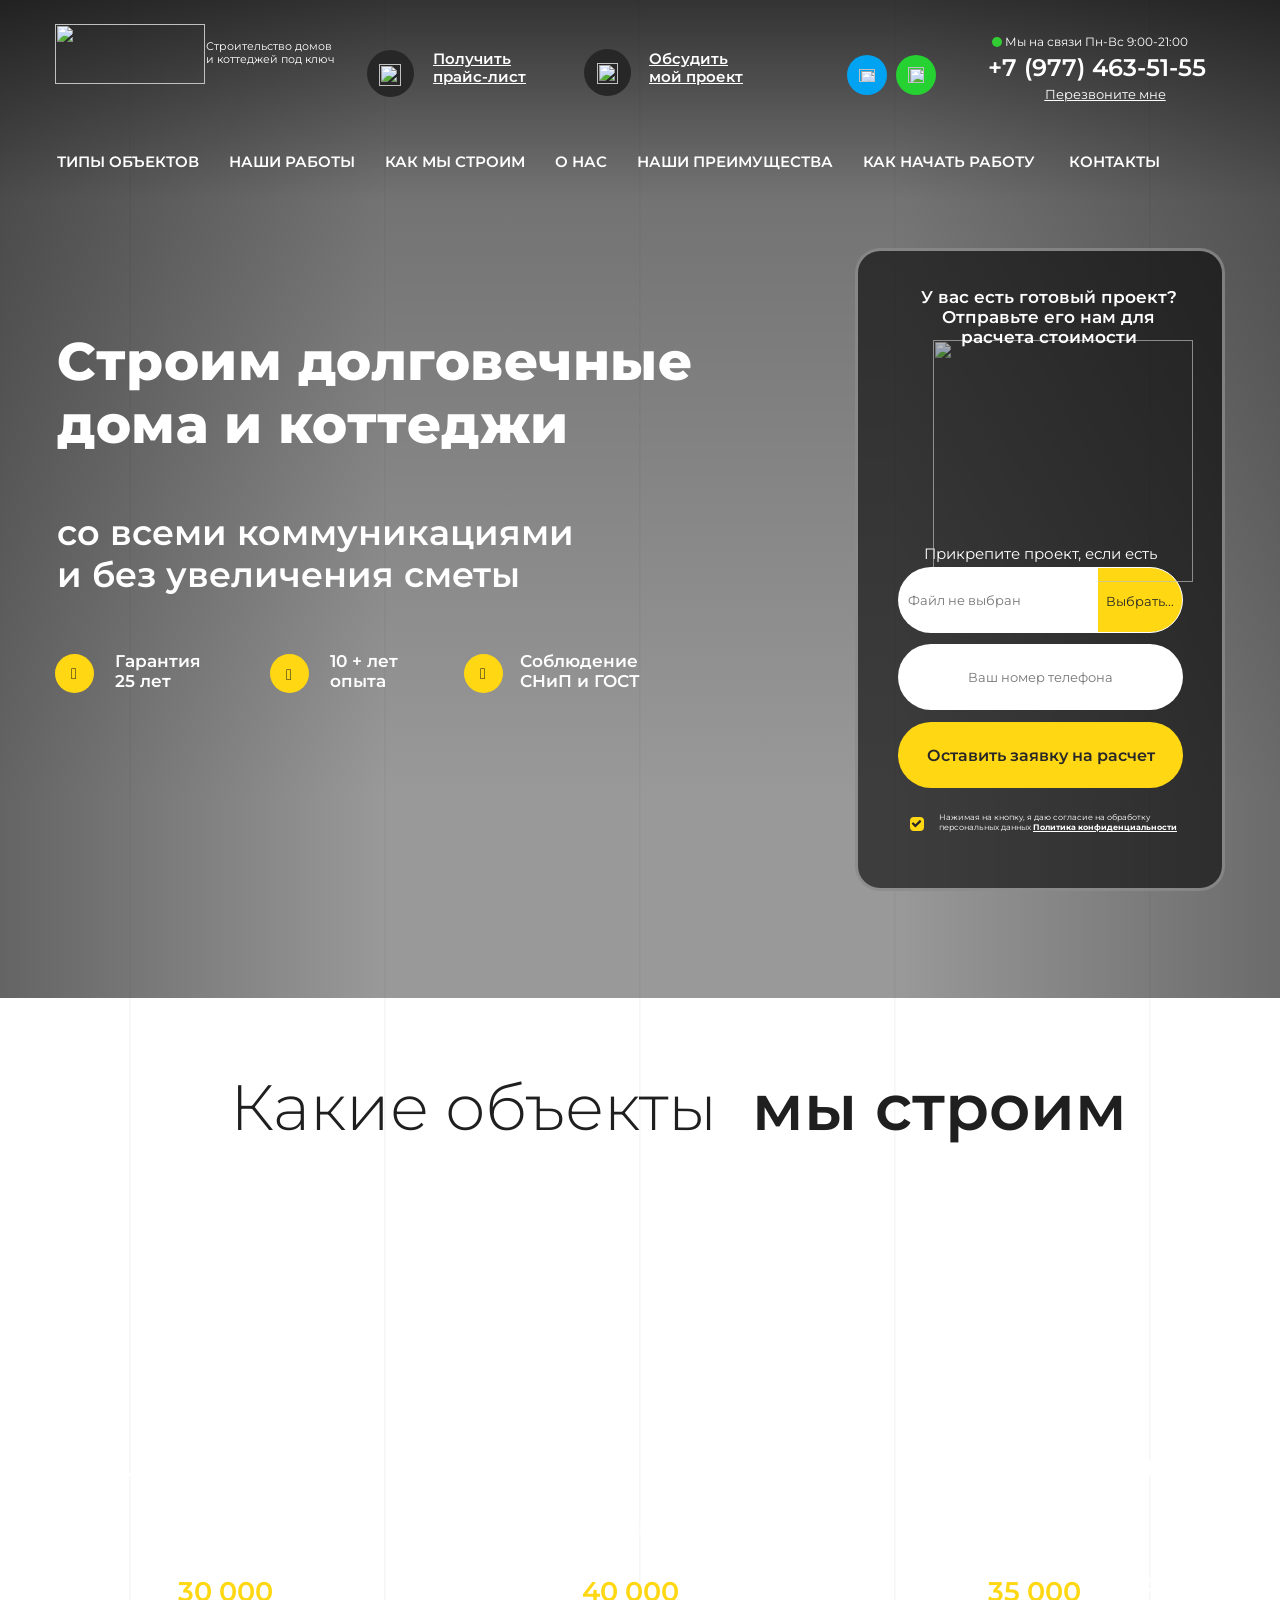
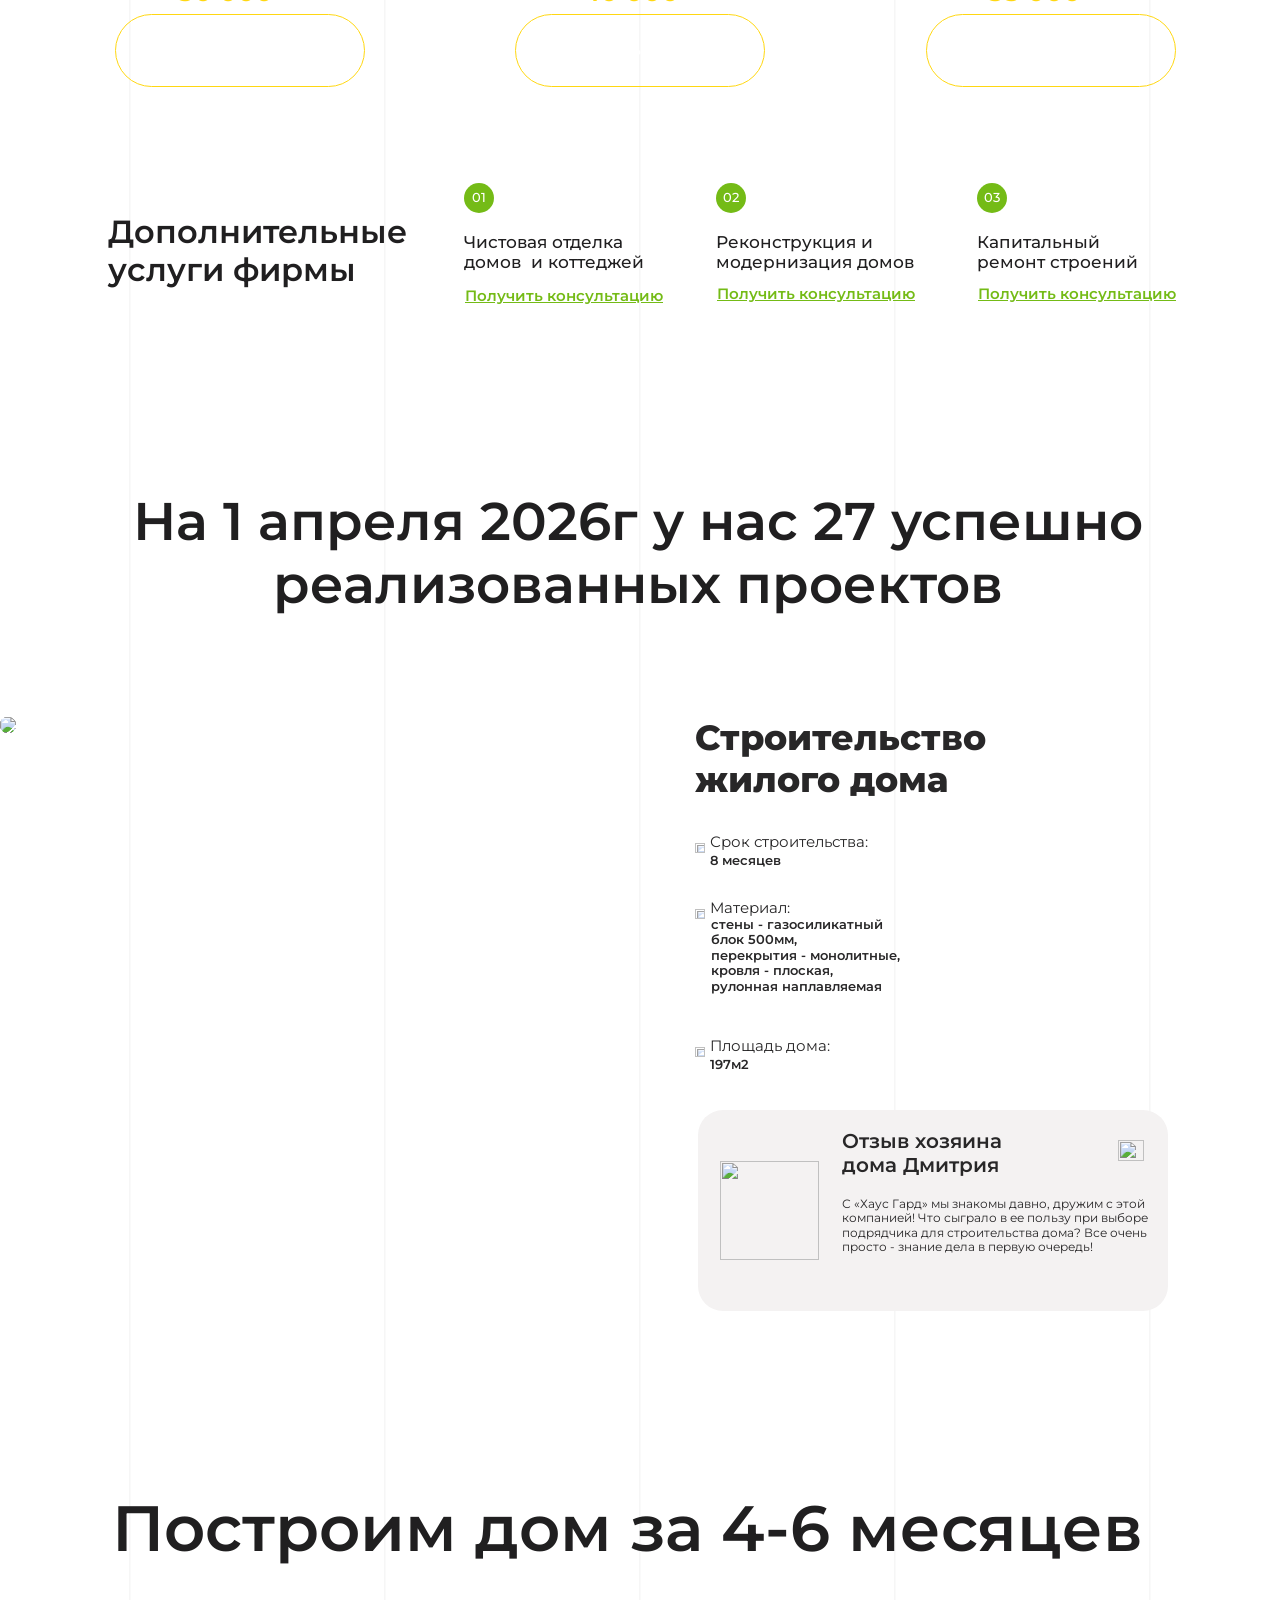
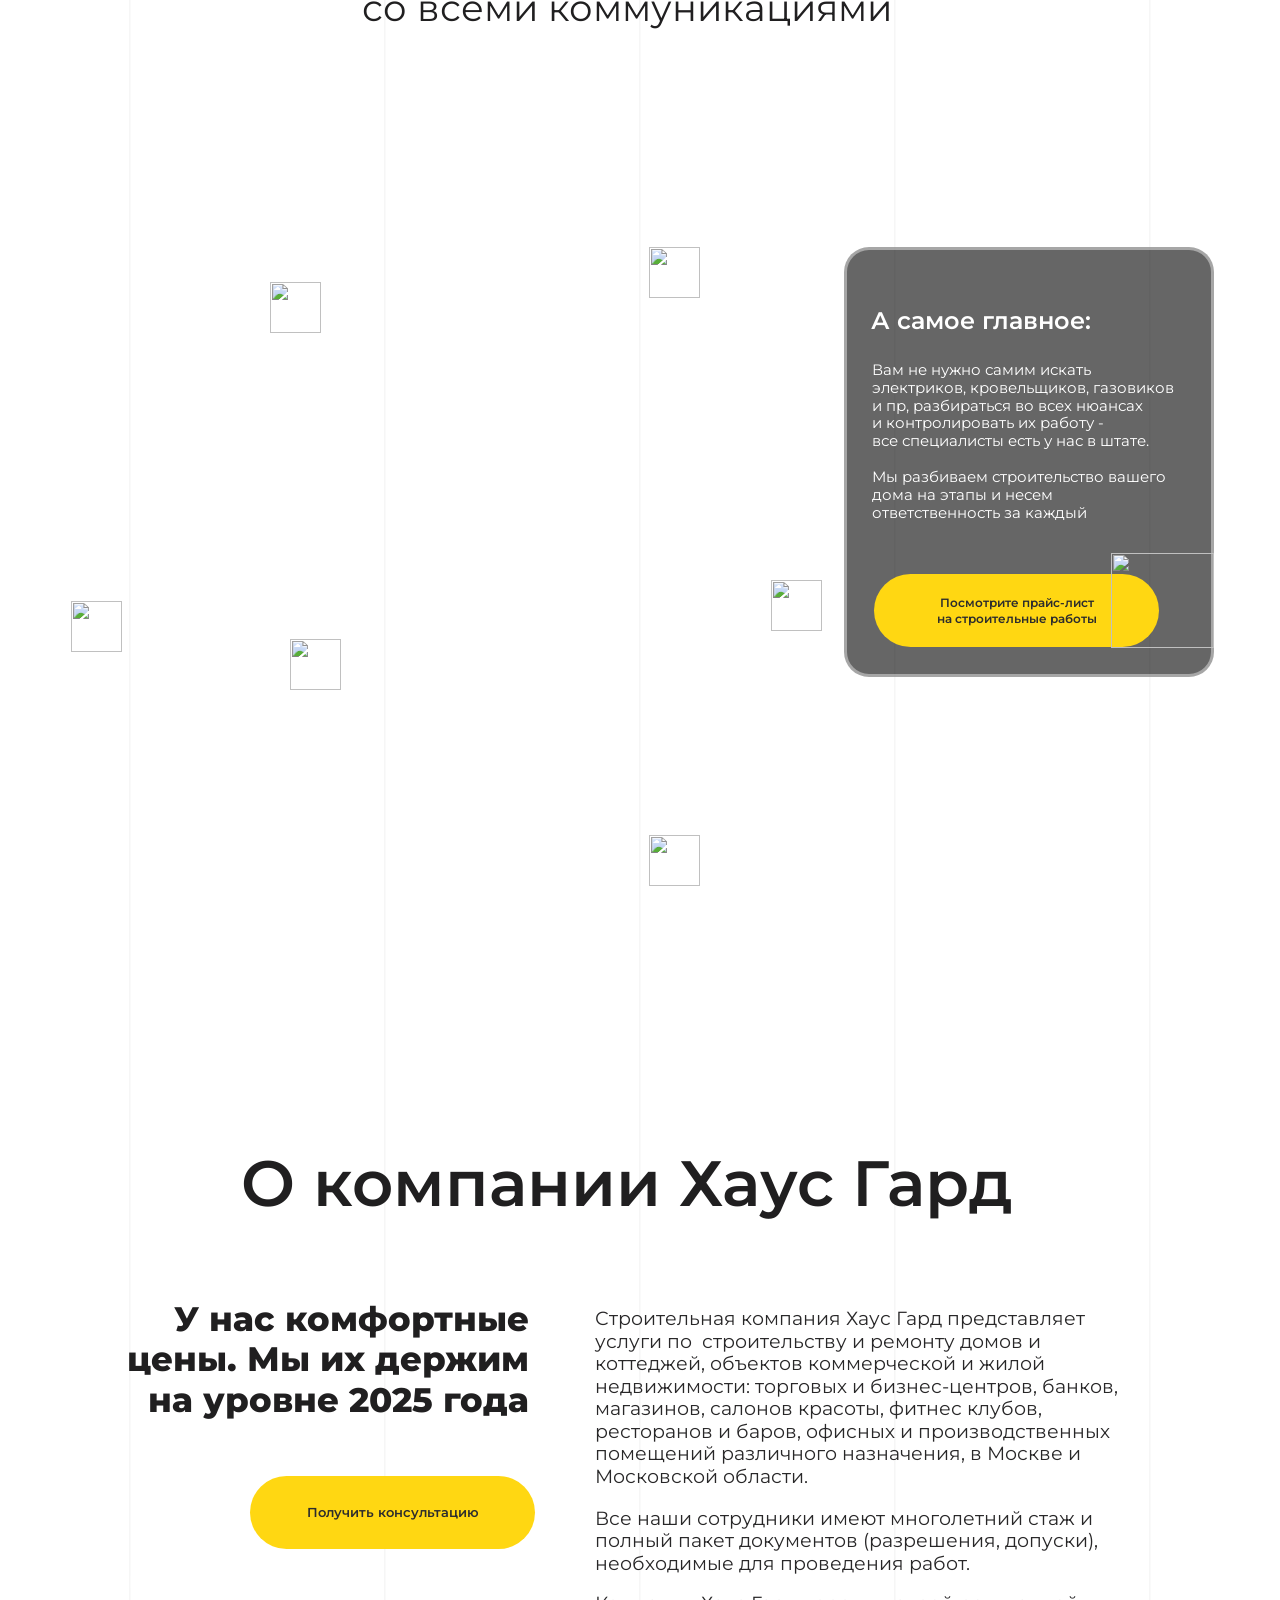
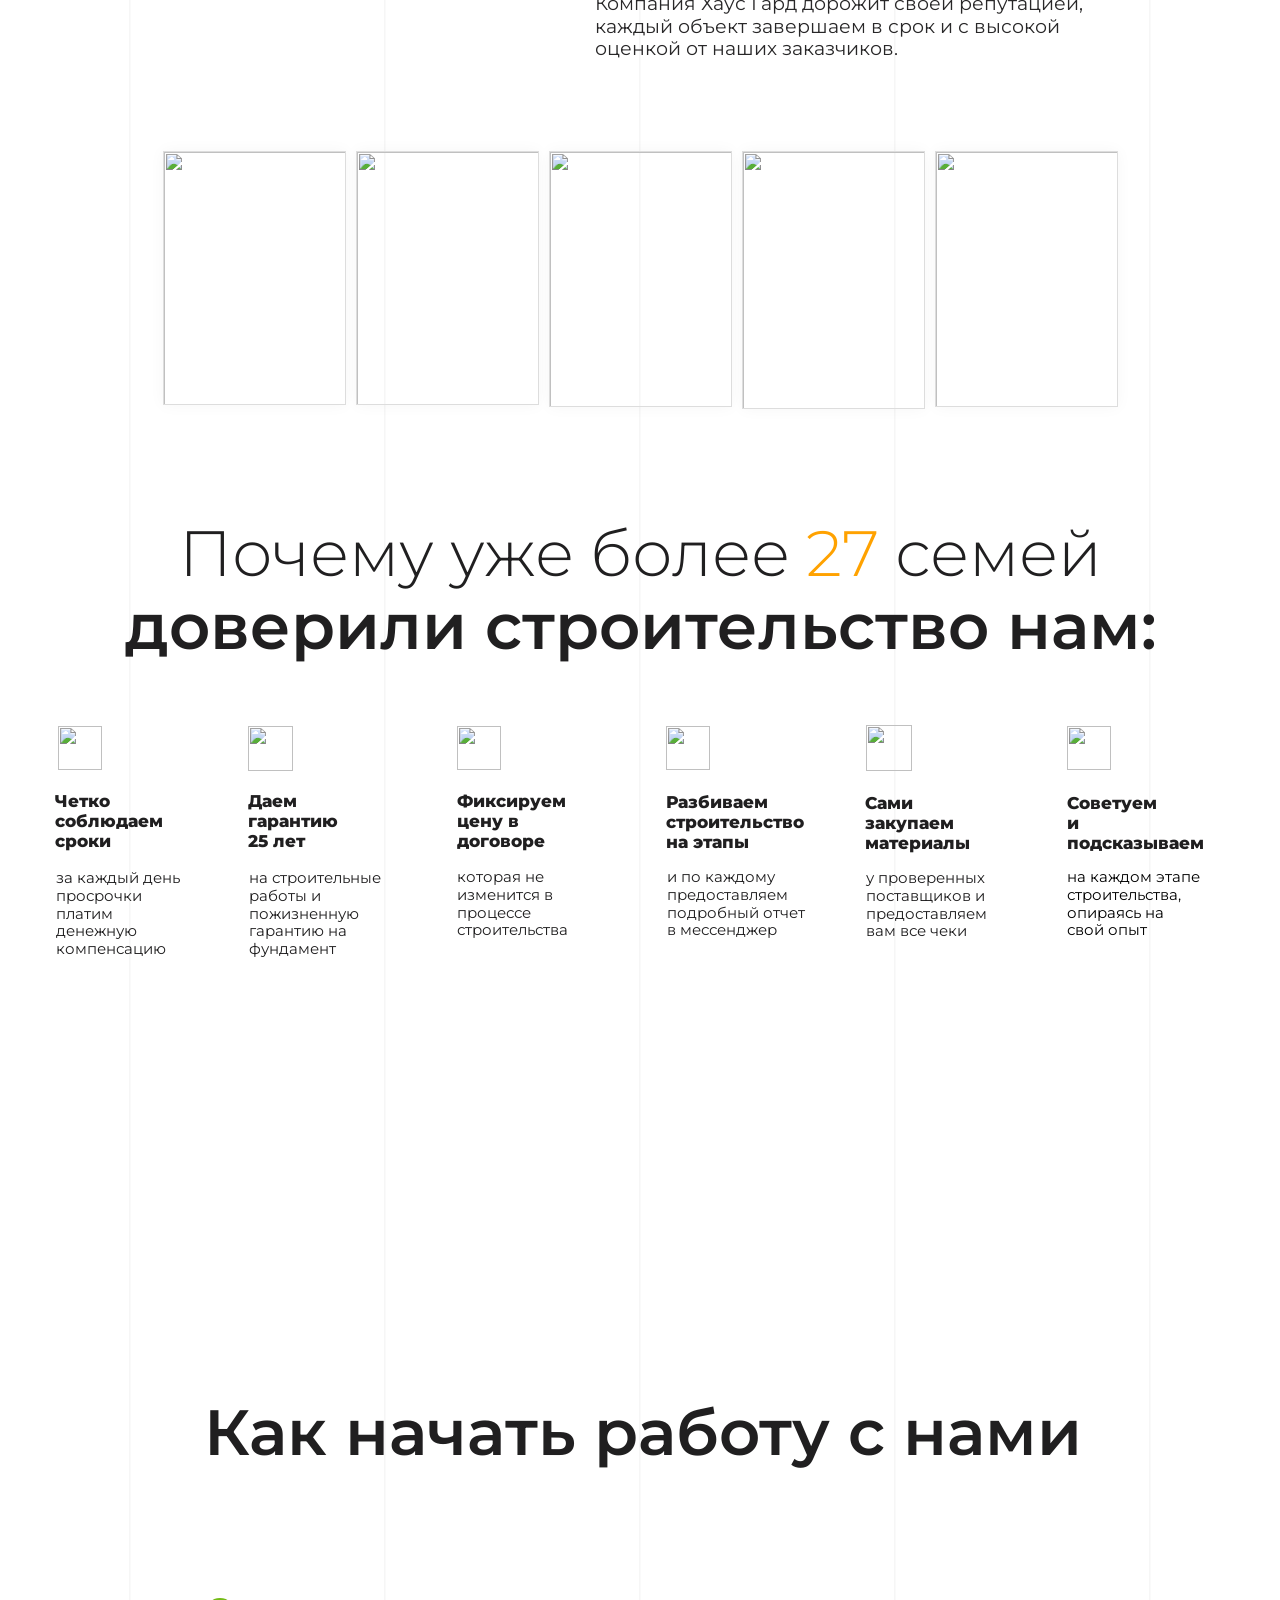
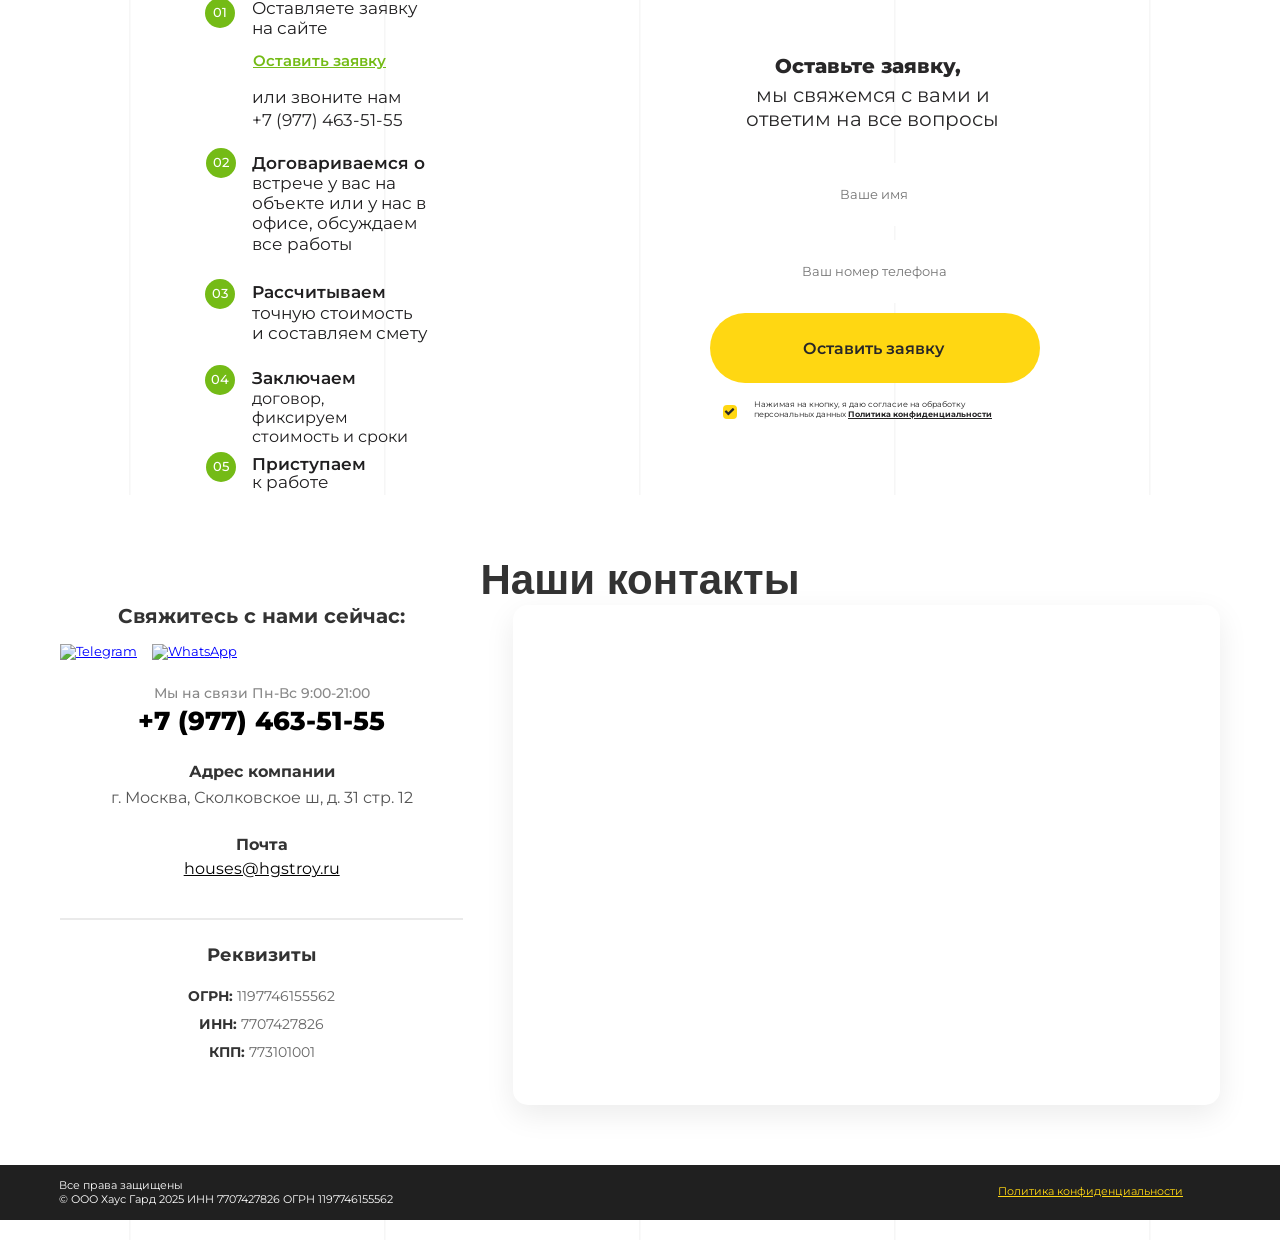
==== commit f674c656: "Update index.html" ====
--- a/index.html
+++ b/index.html
@@ -890,8 +890,9 @@
 </div>
 </div>
 <!-- футер делаю-->
-   <div id="indexLayer39" style="position: relative !important; width: 100% !important; height: auto !important; margin-top: 40px;">
-<!--<div id="indexLayer33" style="position: relative !important; width: 100% !important; height: auto !important; padding: 60px 0 0 0; background-color: #ffffff; clear: both; z-index: 10;">-->
+   <!--<div id="indexLayer39" style="position: relative !important; width: 100% !important; height: auto !important; margin-top: 40px;">-->
+   <div id="indexLayer33" style="position: relative !important; width: 100% !important; height: auto !important; padding: 60px 0 60px 0; background-color: #ffffff; clear: both; z-index: 10;">
+<!--div id="indexLayer33" style="position: relative !important; width: 100% !important; height: auto !important; padding: 60px 0 0 0; background-color: #ffffff; clear: both; z-index: 10;">-->
   
   <a id="m7" style="display: block; position: absolute; top: -80px; visibility: hidden;"></a>
 
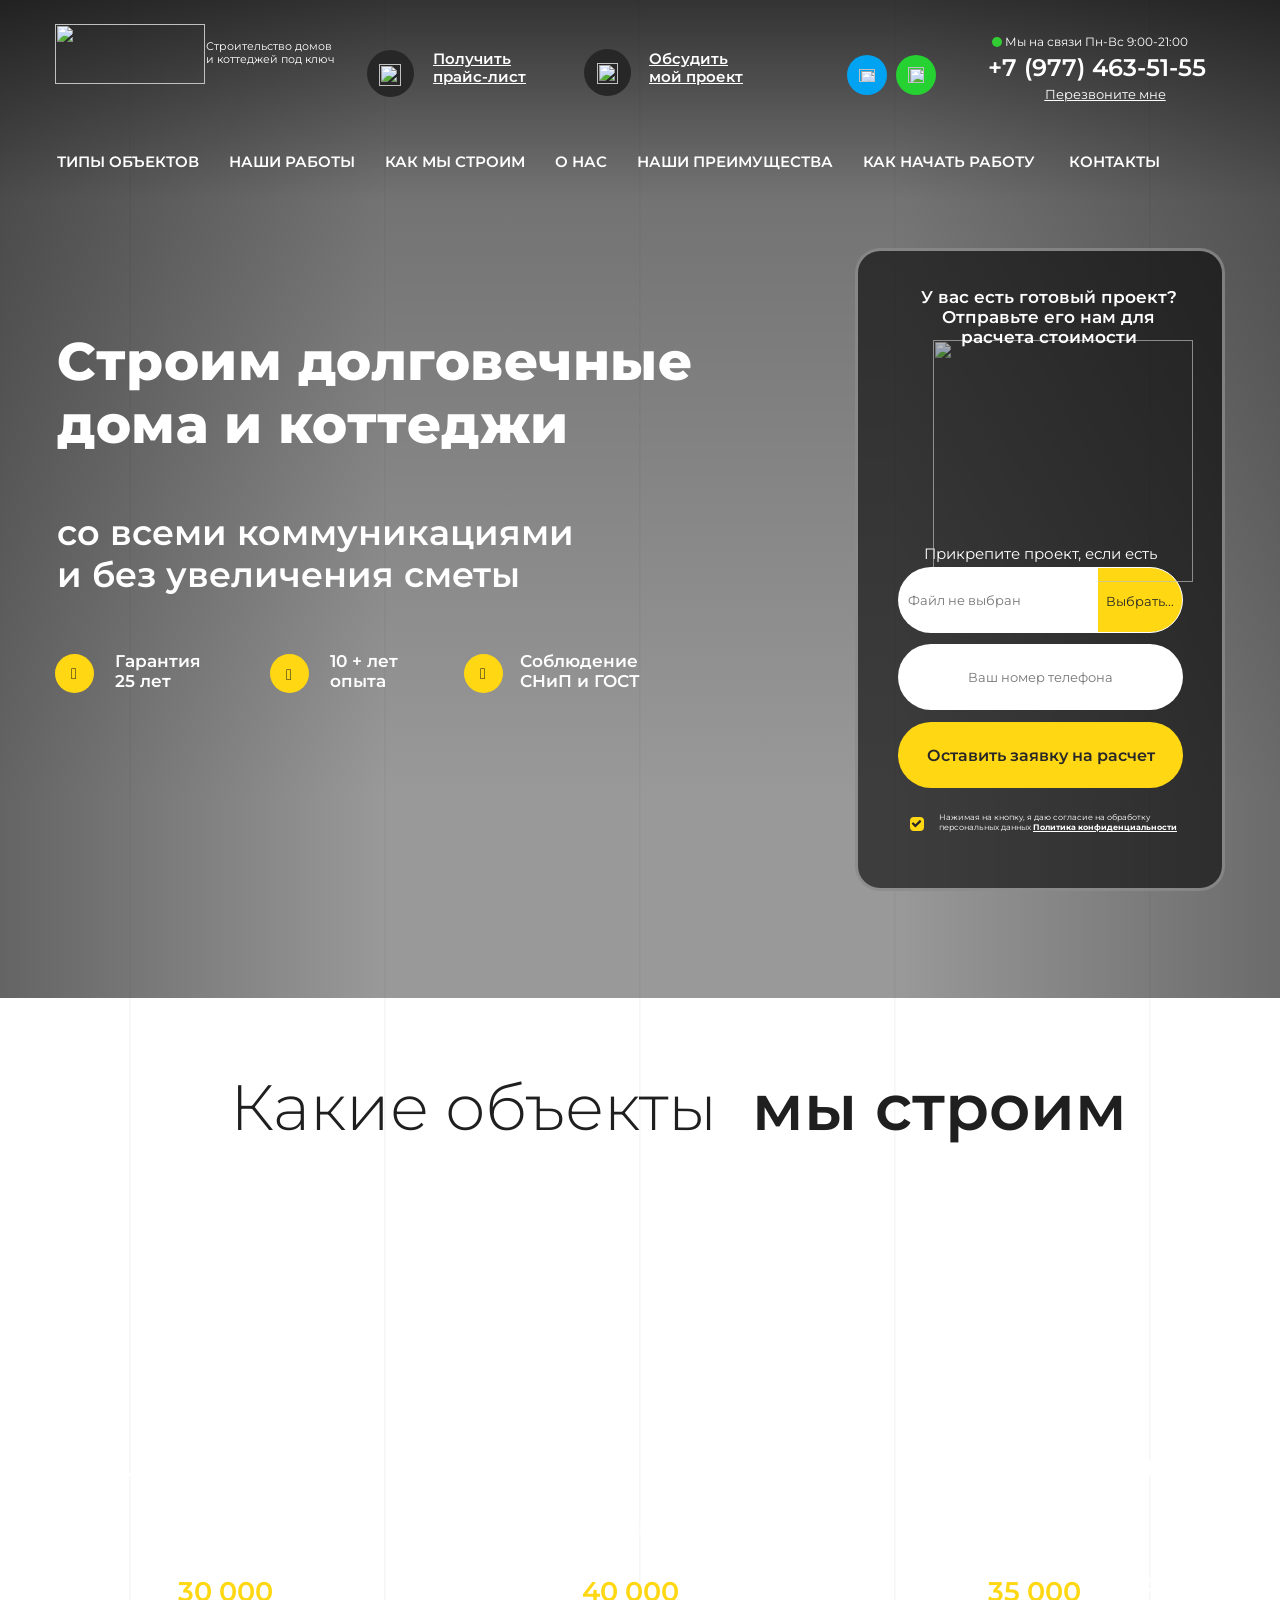
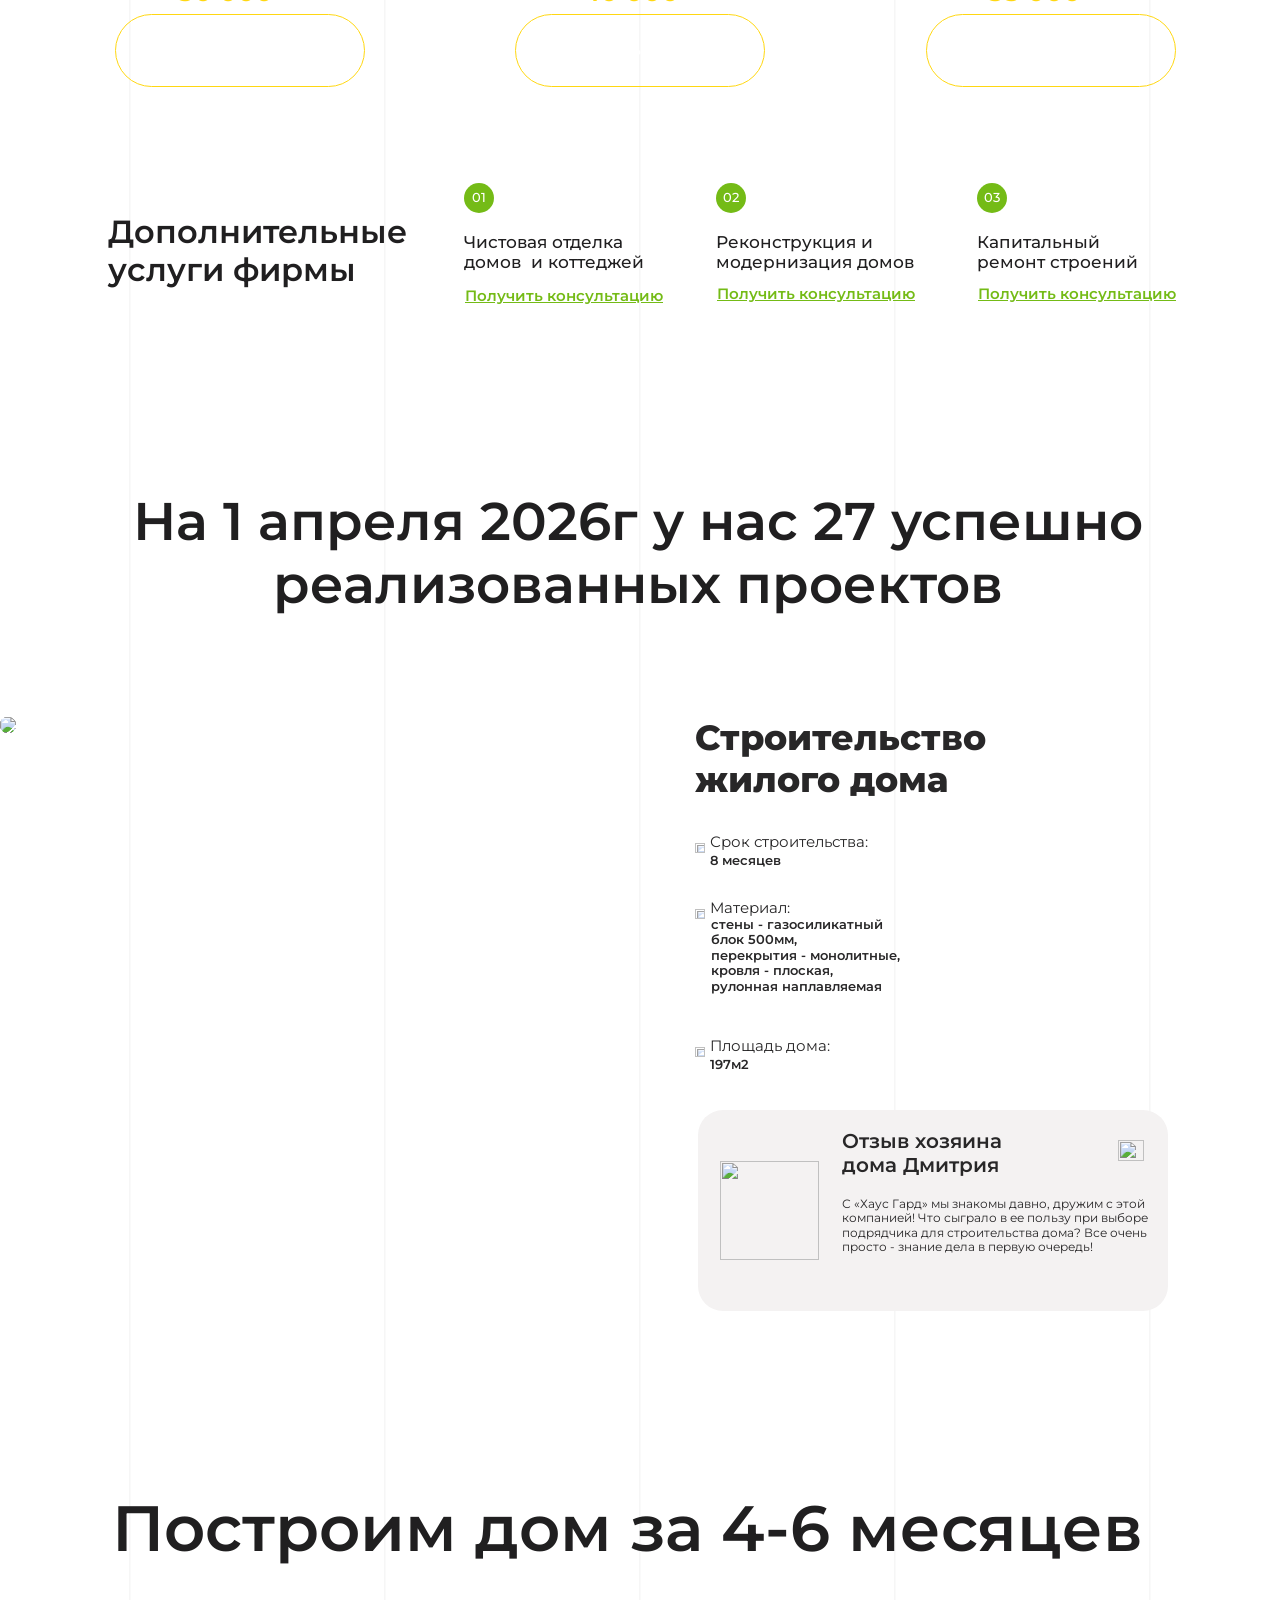
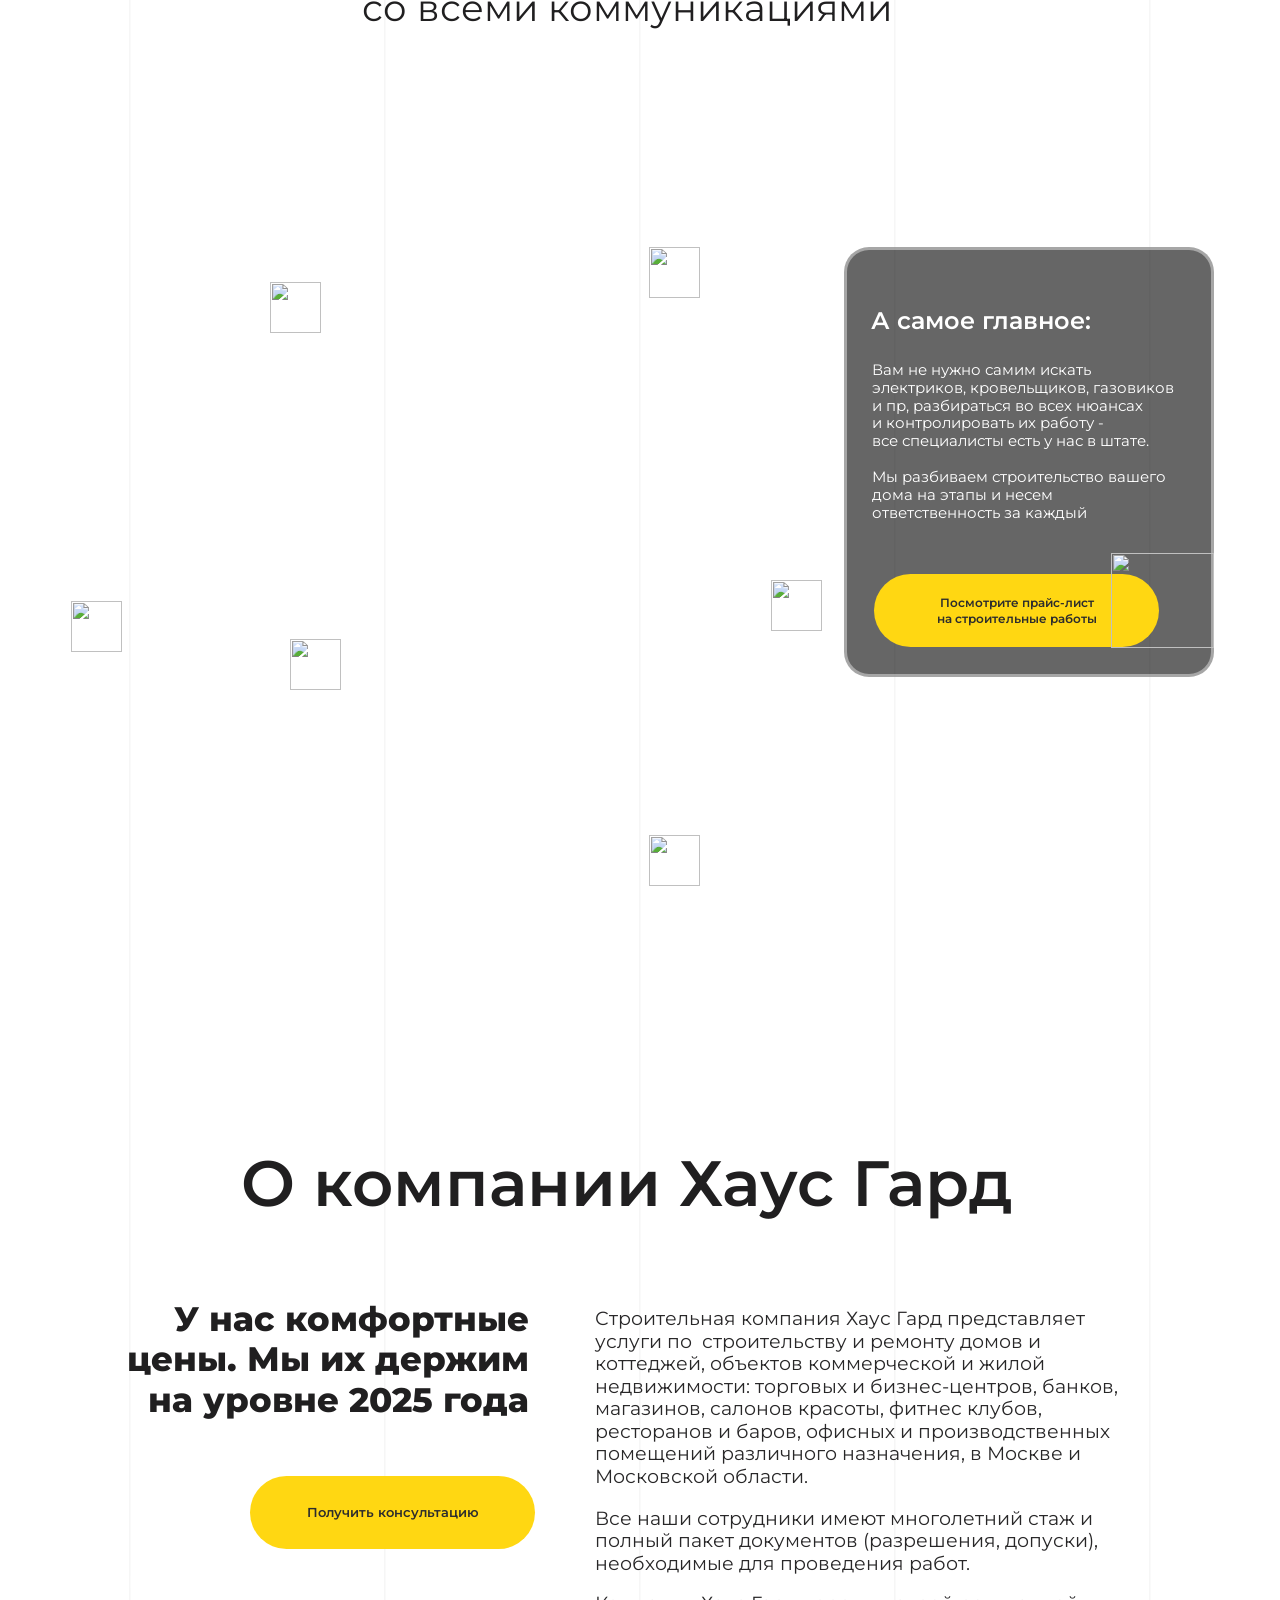
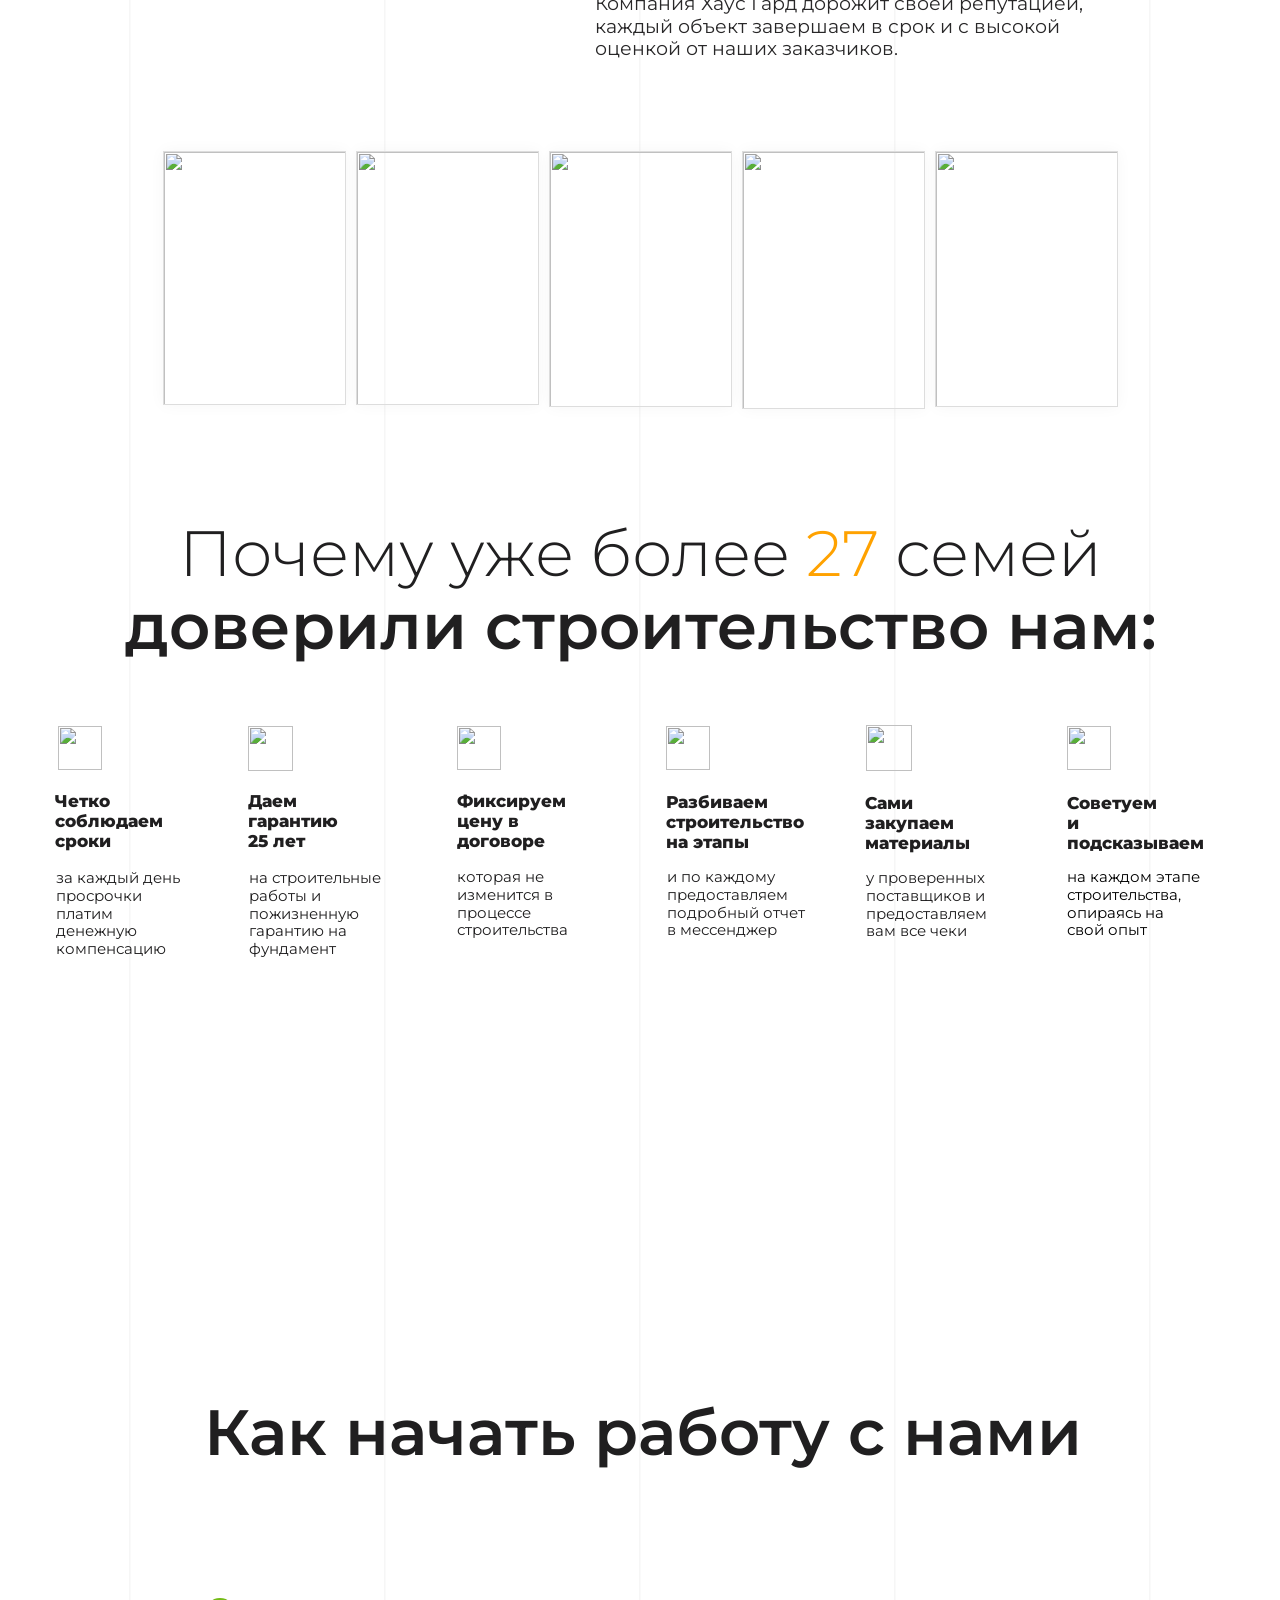
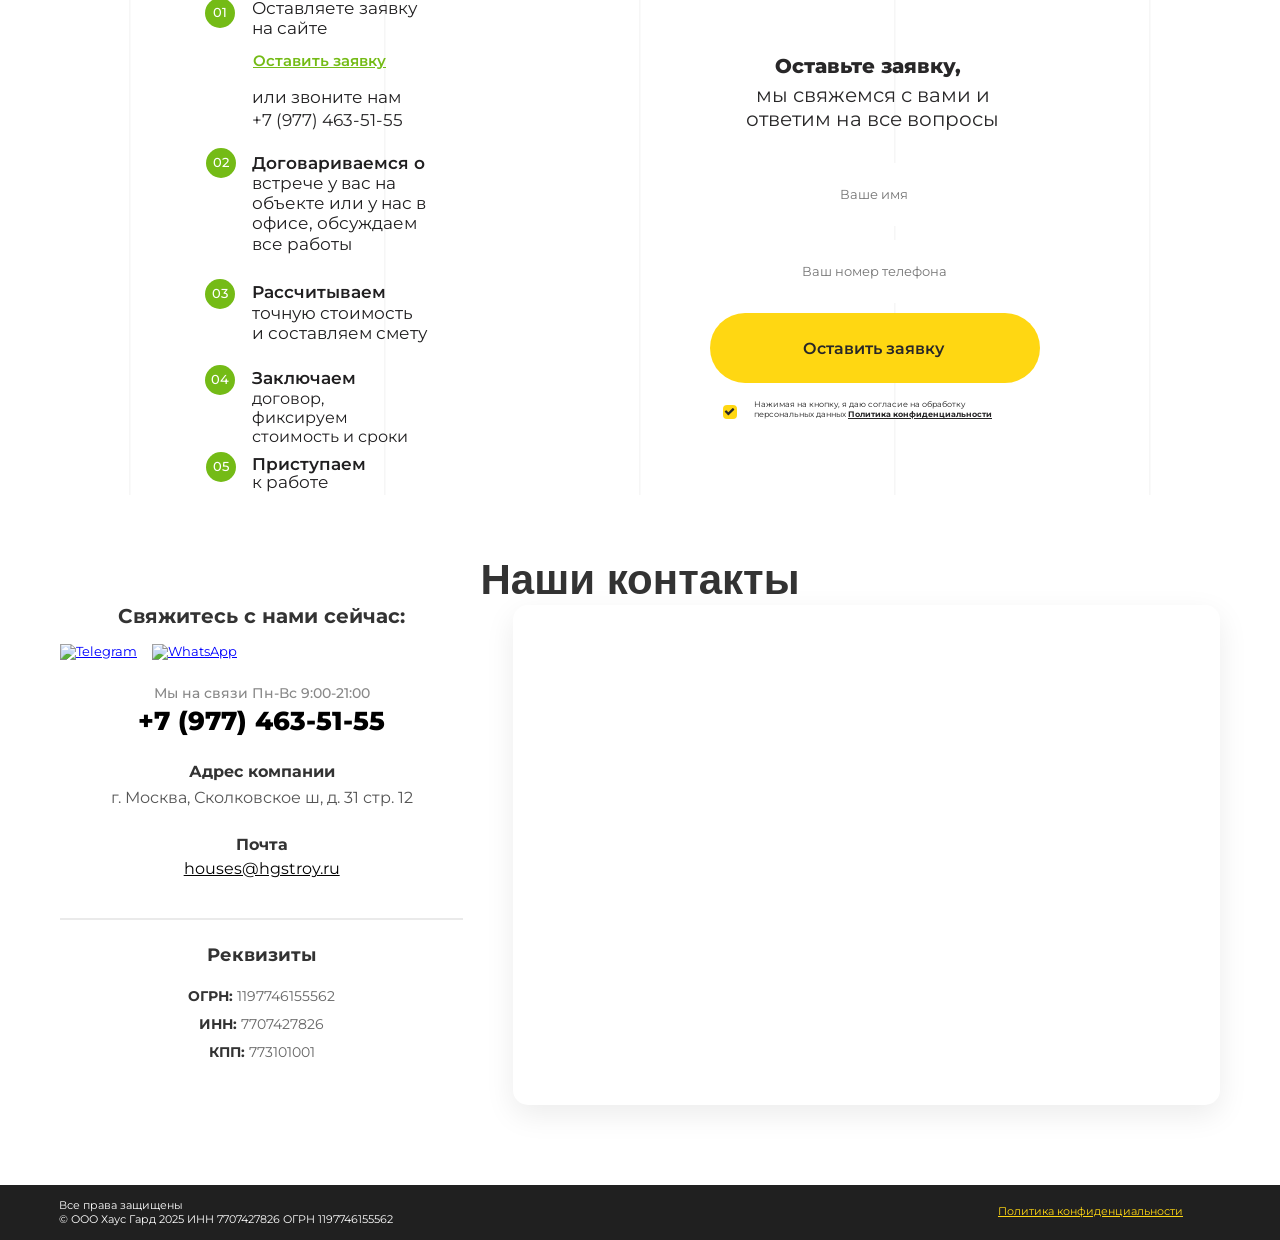
==== commit 0c7a69ce: "Update index.html" ====
--- a/index.html
+++ b/index.html
@@ -891,7 +891,7 @@
 </div>
 <!-- футер делаю-->
    <!--<div id="indexLayer39" style="position: relative !important; width: 100% !important; height: auto !important; margin-top: 40px;">-->
-   <div id="indexLayer33" style="position: relative !important; width: 100% !important; height: auto !important; padding: 60px 0 60px 0; background-color: #ffffff; clear: both; z-index: 10;">
+   <div id="indexLayer33" style="position: relative !important; width: 100% !important; height: auto !important; padding: 60px 0 80px 0; background-color: #ffffff; clear: both; z-index: 10;">
 <!--div id="indexLayer33" style="position: relative !important; width: 100% !important; height: auto !important; padding: 60px 0 0 0; background-color: #ffffff; clear: both; z-index: 10;">-->
   
   <a id="m7" style="display: block; position: absolute; top: -80px; visibility: hidden;"></a>
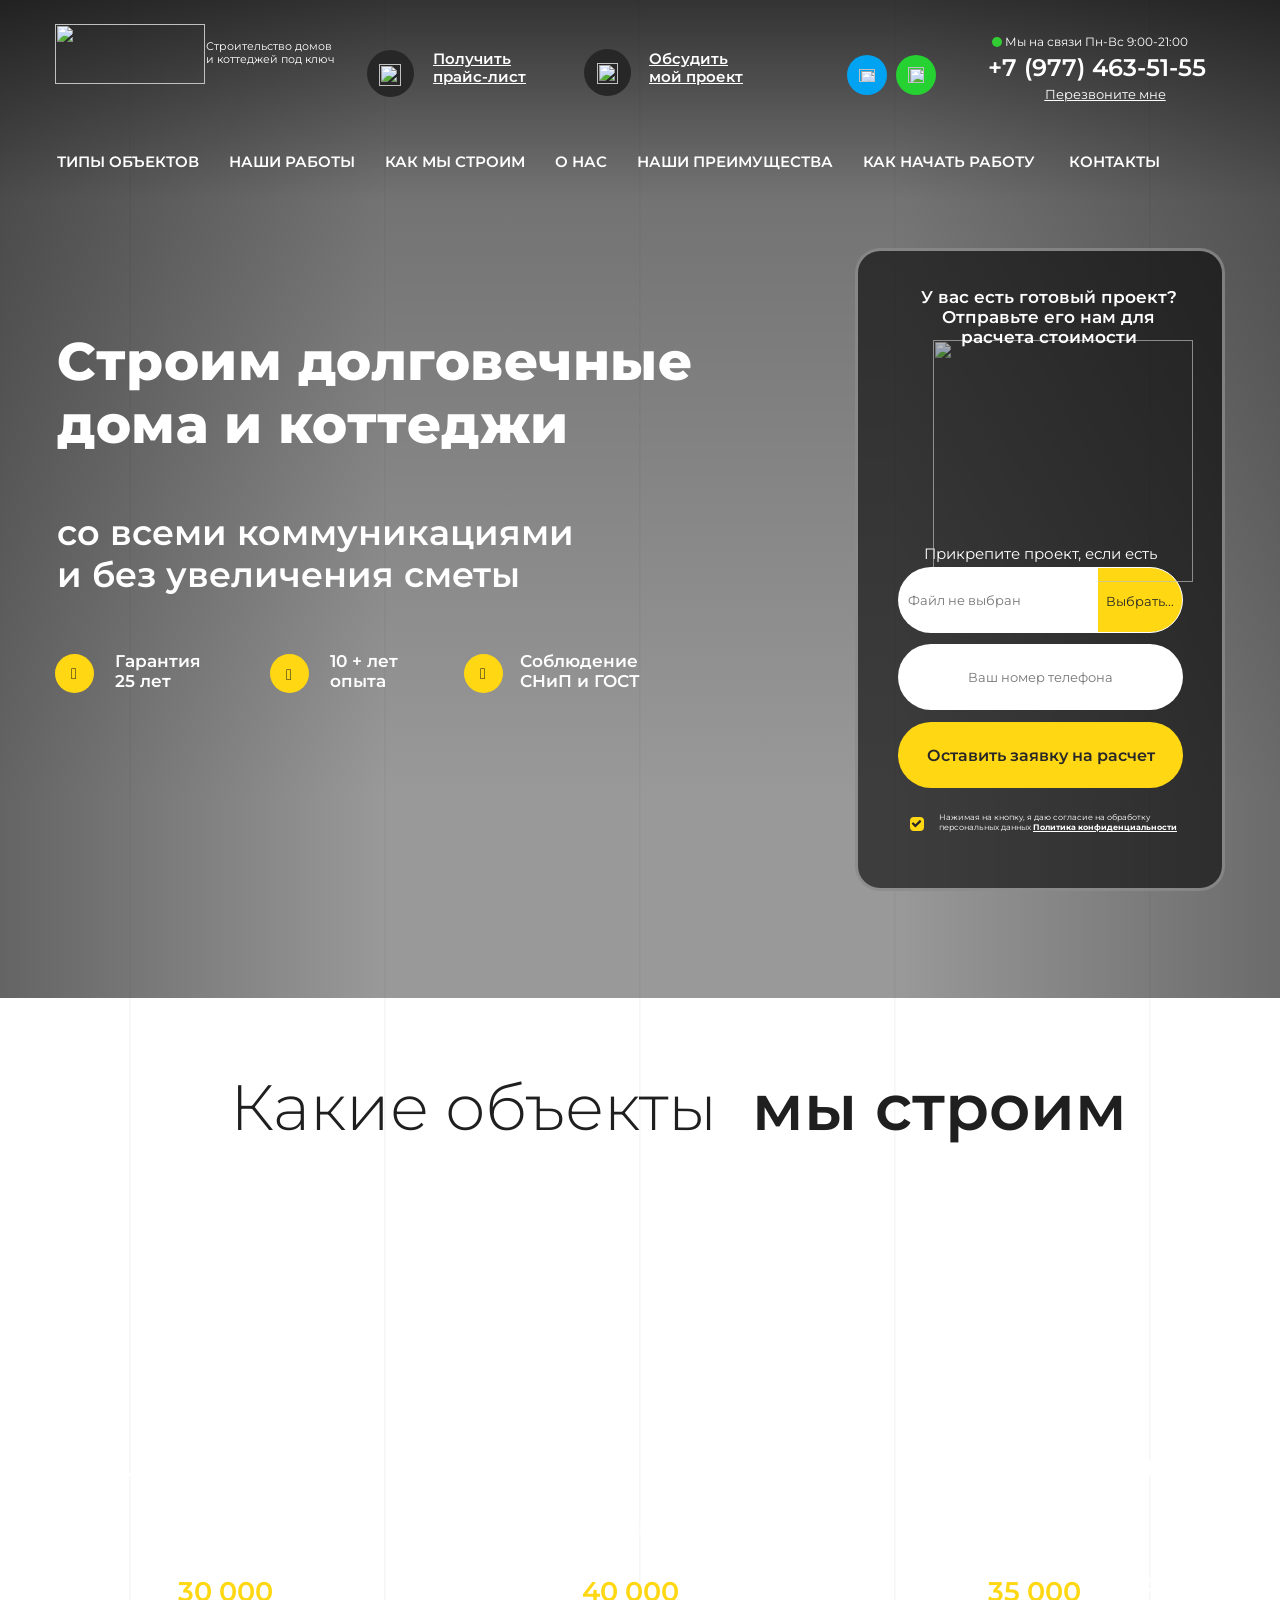
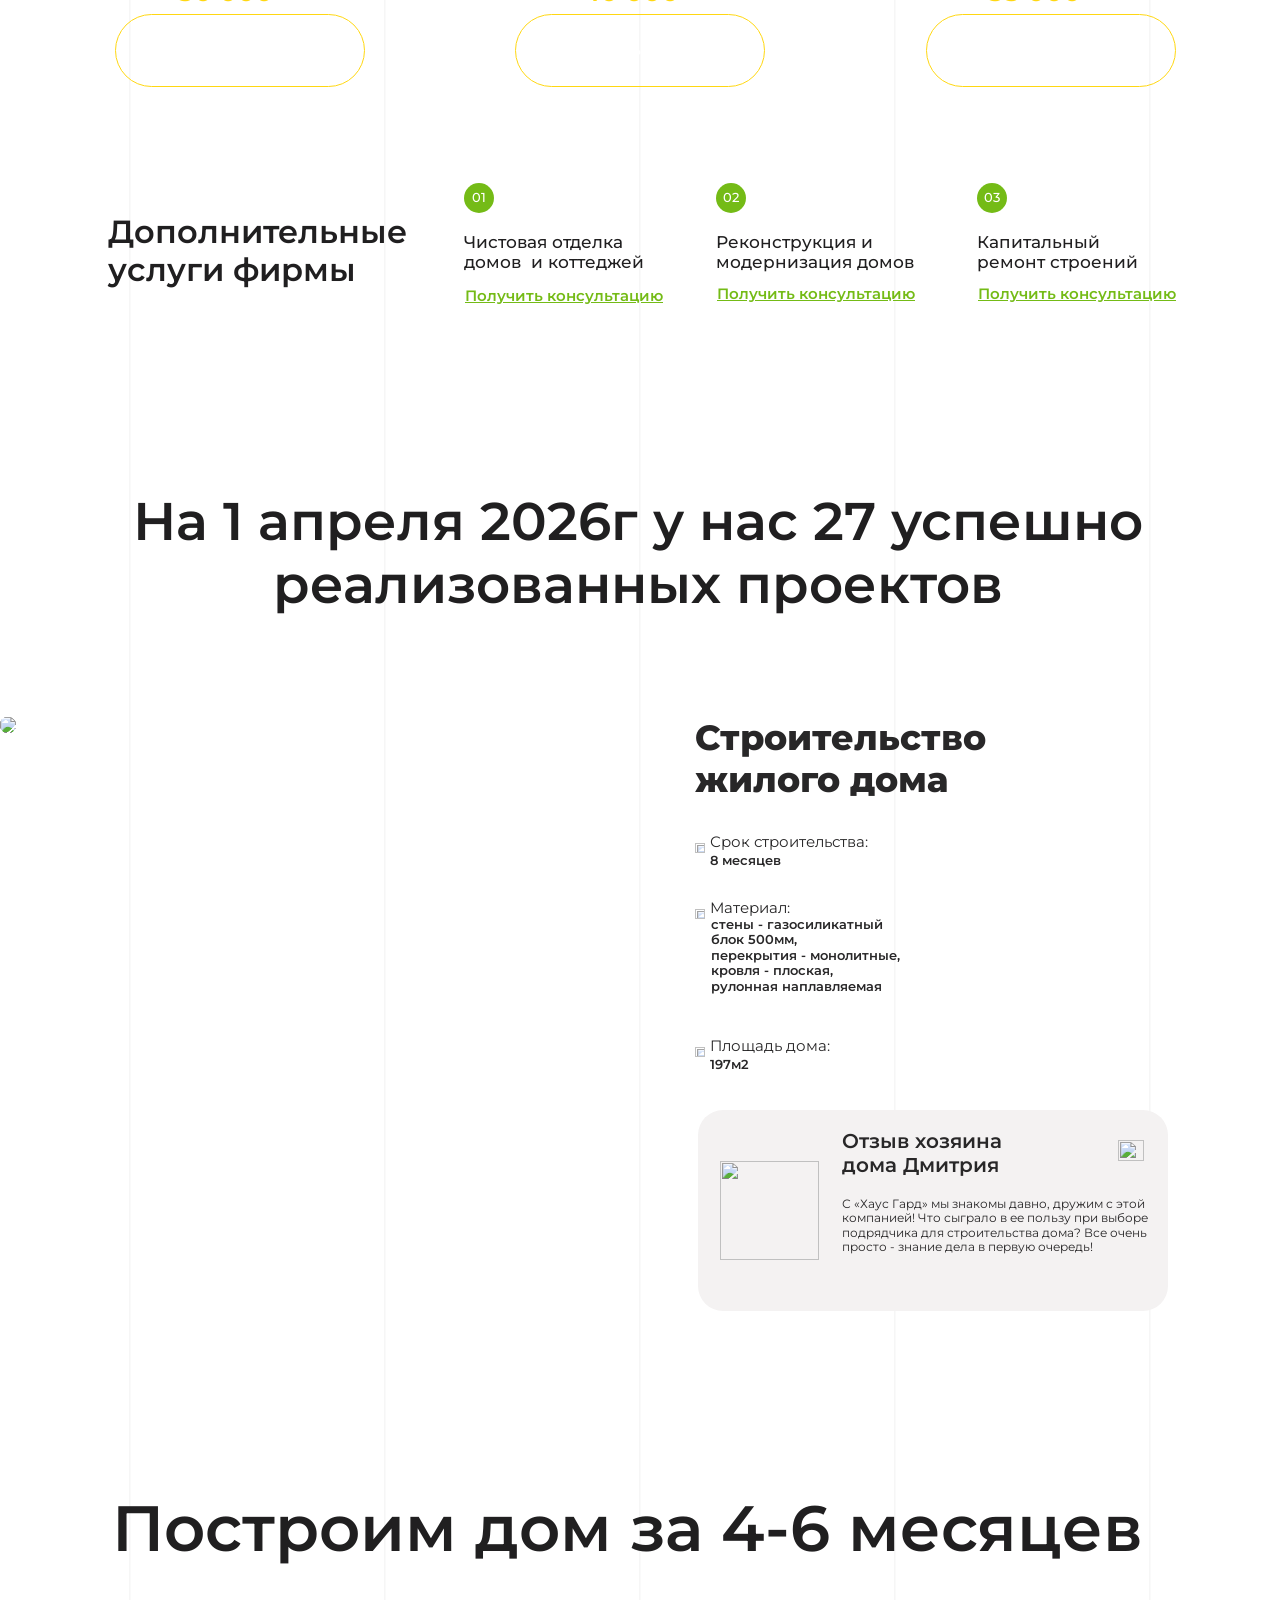
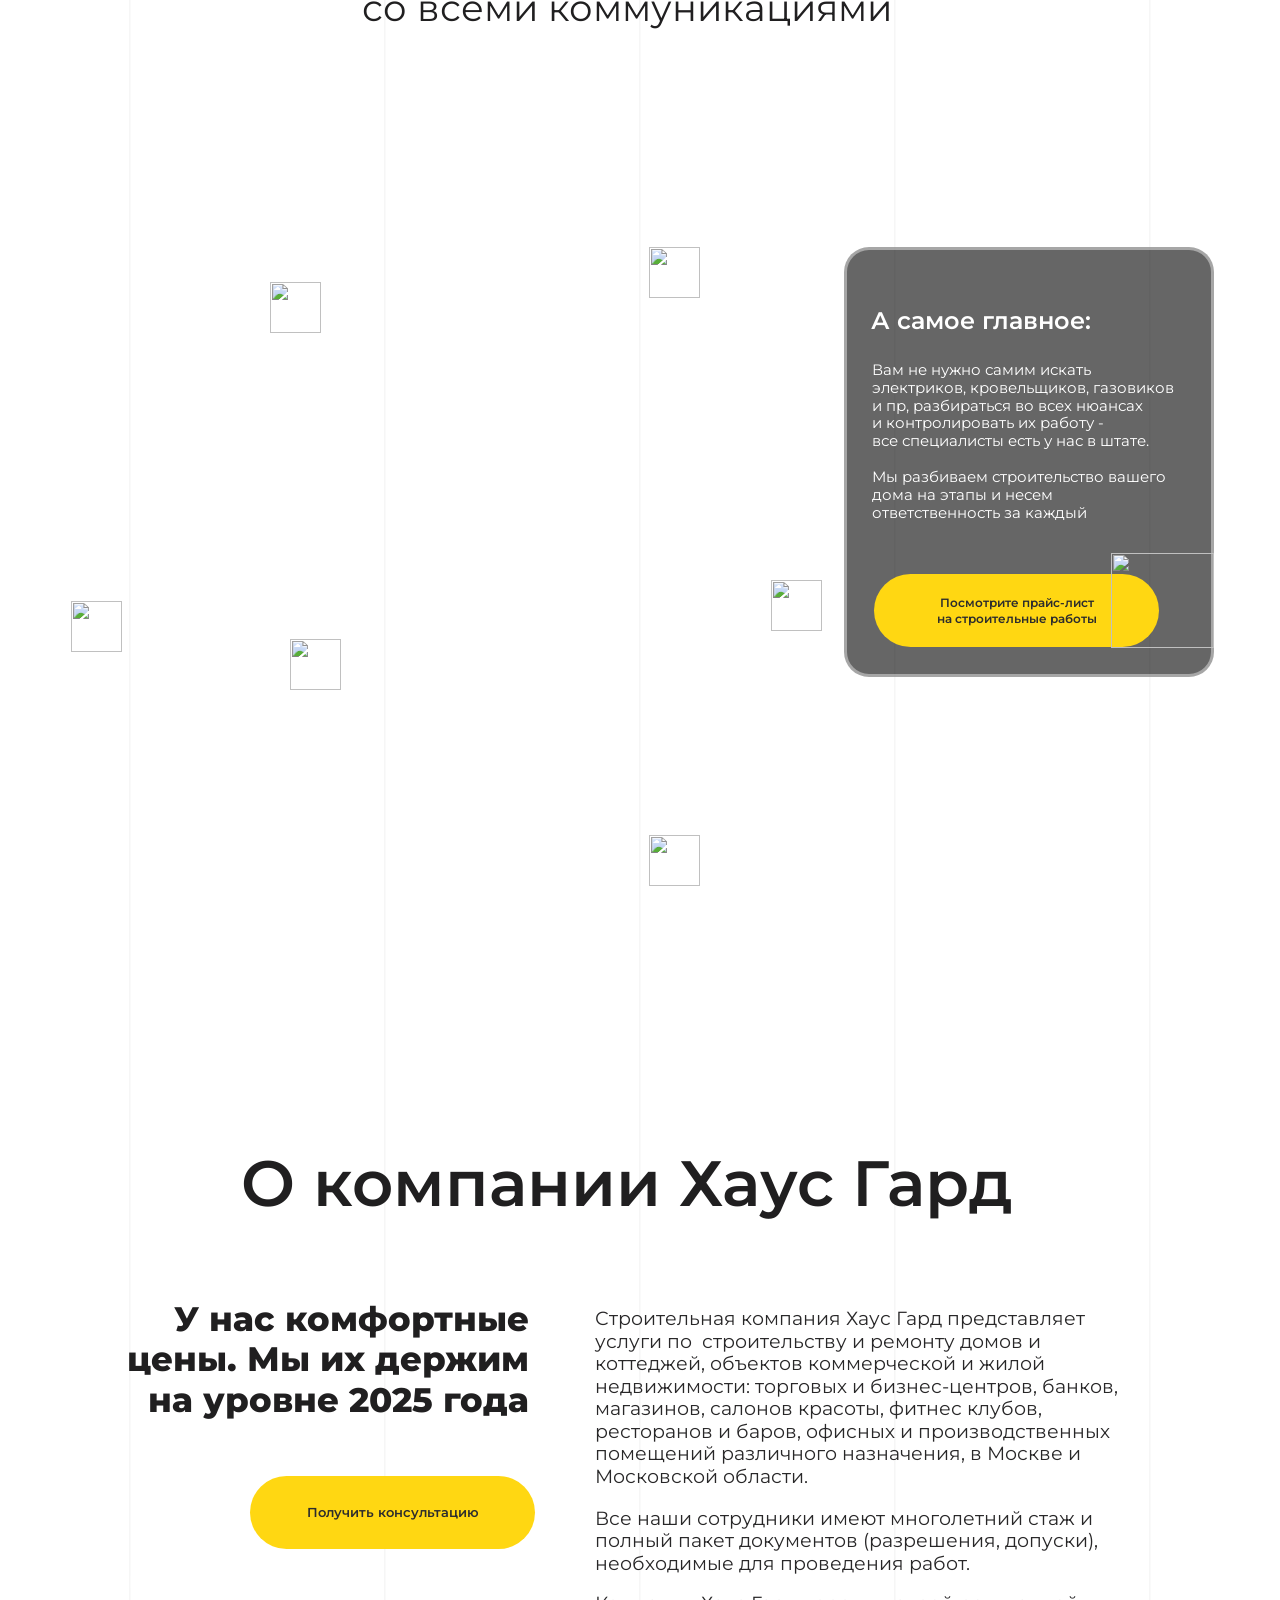
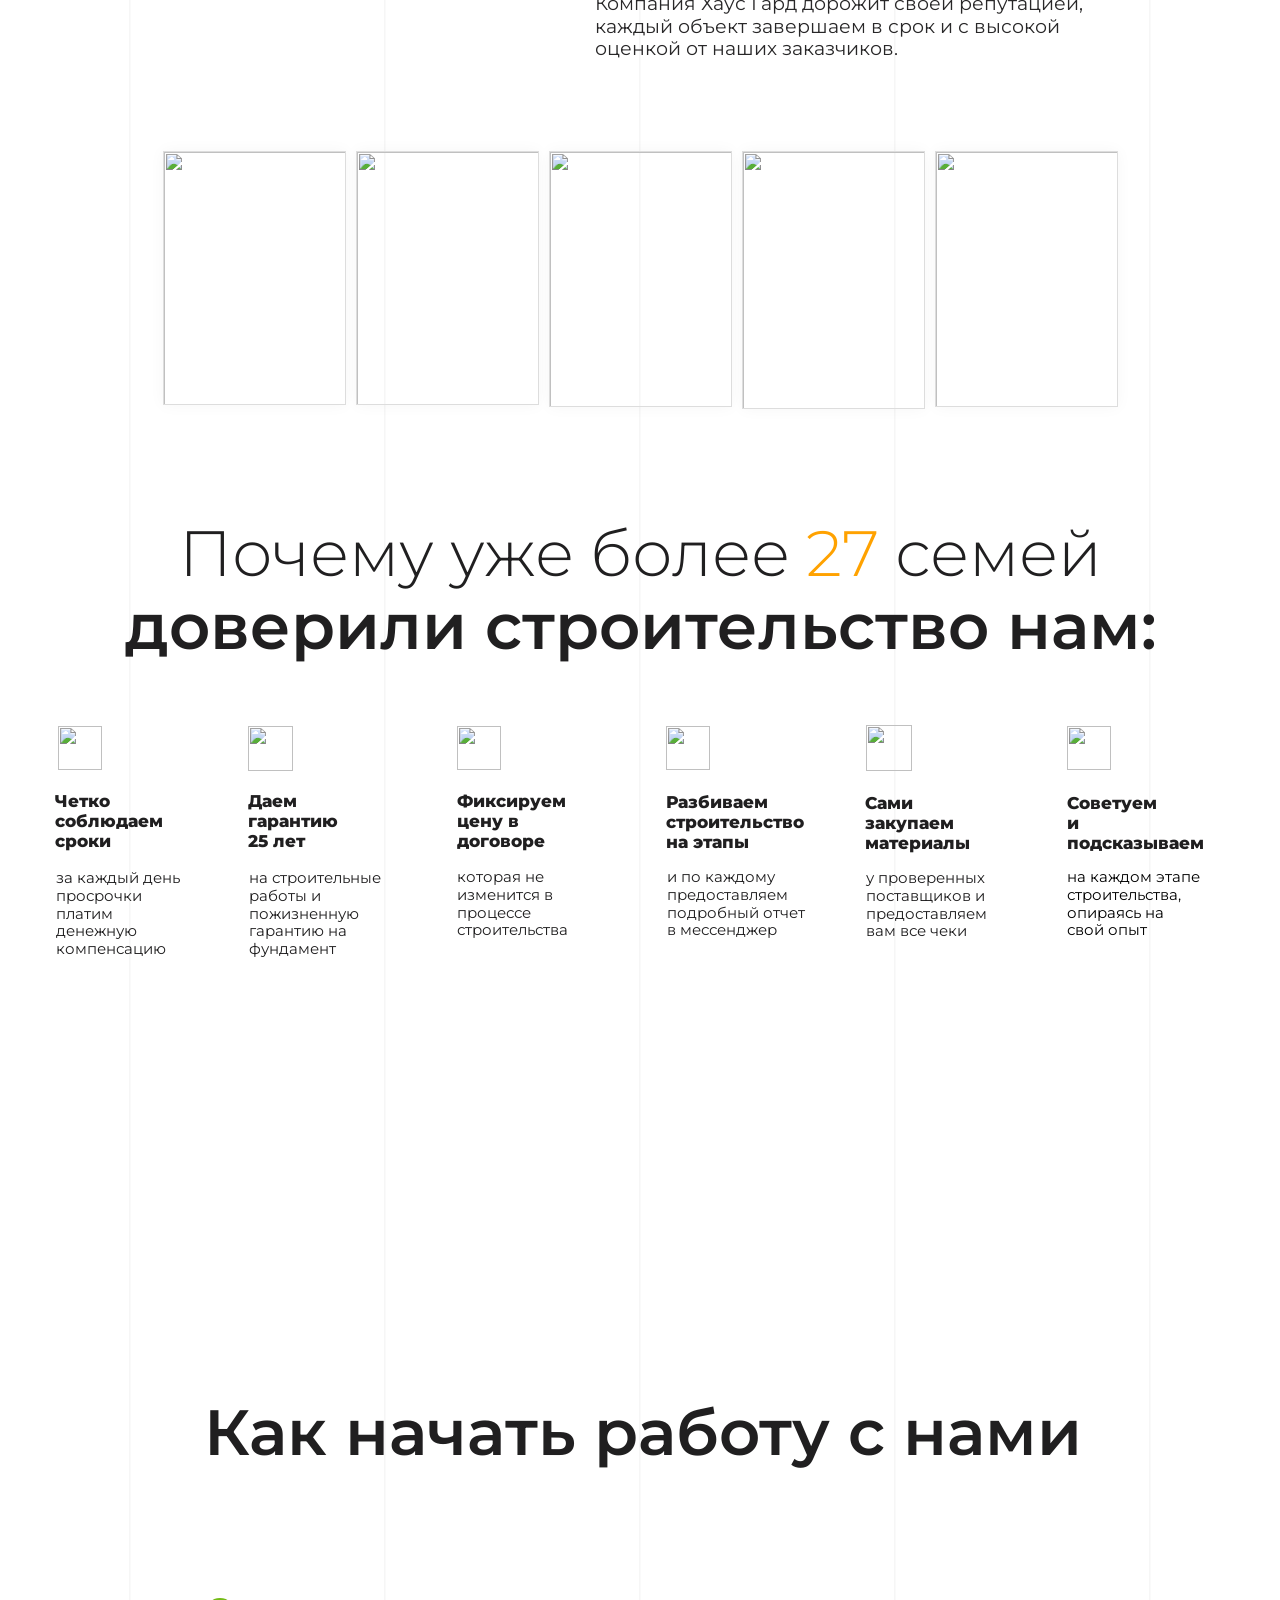
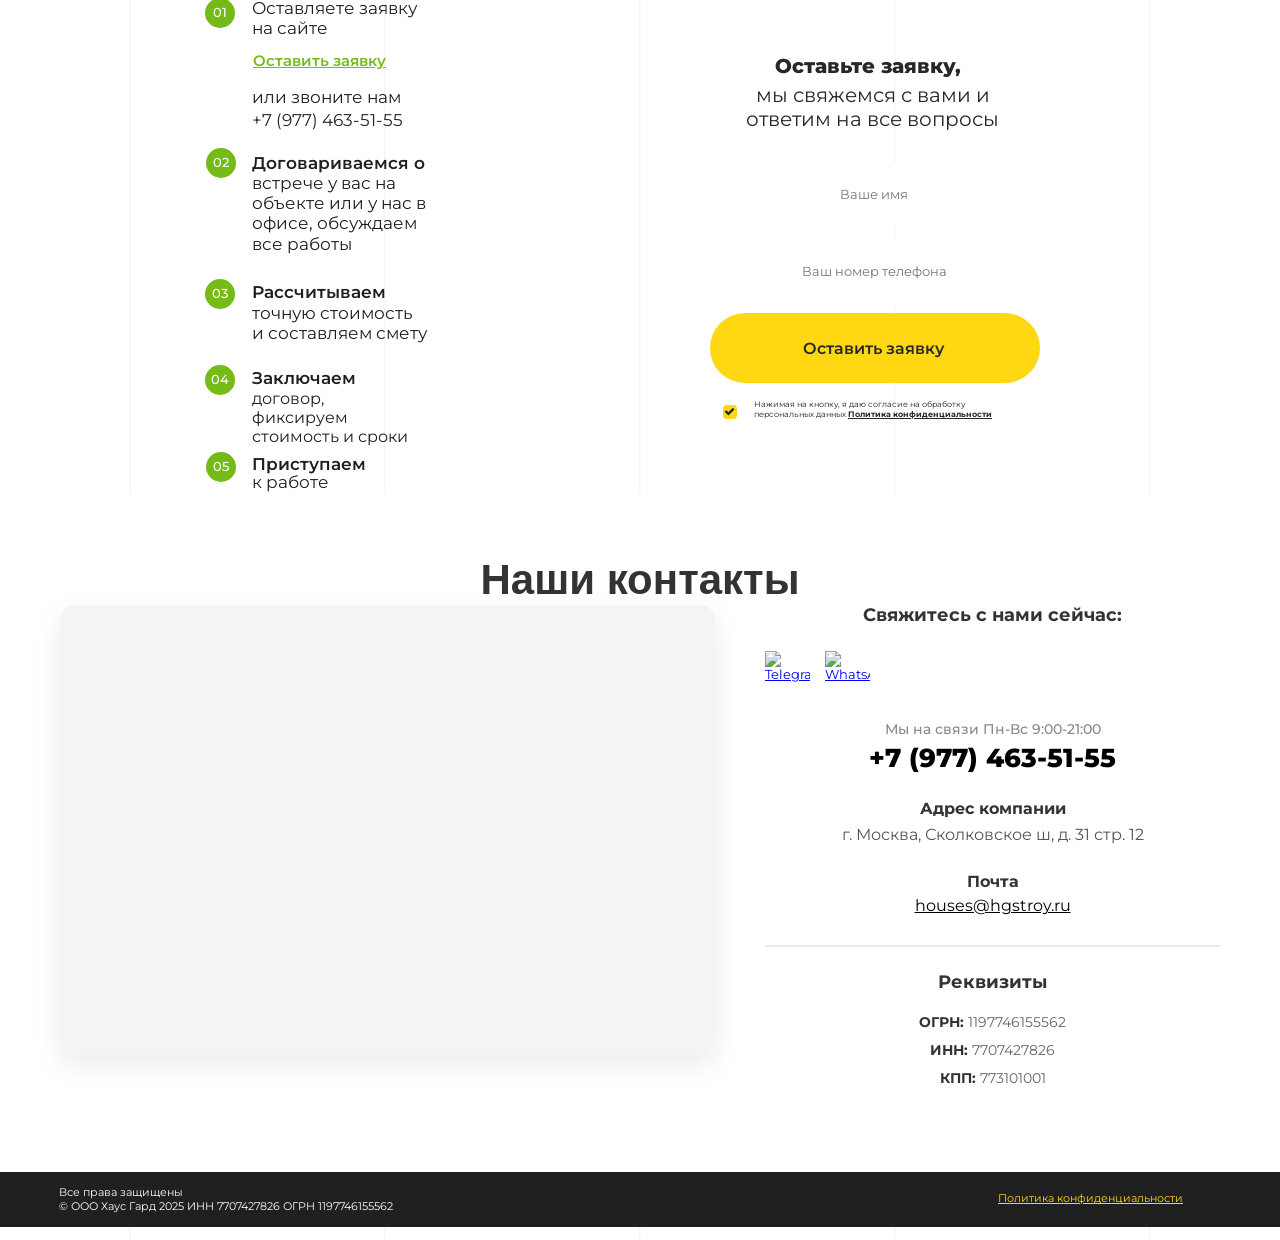
==== commit 0eb14ea2: "Update index.html" ====
--- a/index.html
+++ b/index.html
@@ -889,27 +889,36 @@
 </div>
 </div>
 </div>
-<!-- футер делаю-->
-   <!--<div id="indexLayer39" style="position: relative !important; width: 100% !important; height: auto !important; margin-top: 40px;">-->
+<!-- футер сделал-->
+   <!-- контакты-->
    <div id="indexLayer33" style="position: relative !important; width: 100% !important; height: auto !important; padding: 60px 0 80px 0; background-color: #ffffff; clear: both; z-index: 10;">
-<!--div id="indexLayer33" style="position: relative !important; width: 100% !important; height: auto !important; padding: 60px 0 0 0; background-color: #ffffff; clear: both; z-index: 10;">-->
-  
   <a id="m7" style="display: block; position: absolute; top: -80px; visibility: hidden;"></a>
-
   <div style="max-width: 1200px; margin: 0 auto; padding: 0 20px; box-sizing: border-box; font-family: 'Montserrat', sans-serif;">
       
       <h2 style="font-size: 42px; font-weight: 800; margin-top: 0; margin-bottom: 40px; text-align: left; color: #333;">Наши контакты</h2>
 
       <div style="display: flex; flex-wrap: wrap; gap: 50px; align-items: flex-start; justify-content: space-between;">
           
+          <div style="flex: 1 1 500px; width: 100%; height: 450px; border-radius: 15px; overflow: hidden; box-shadow: 0 10px 30px rgba(0,0,0,0.08); background: #f4f4f4;">
+              <script type="text/javascript" charset="utf-8" async src="https://api-maps.yandex.ru/services/constructor/1.0/js/?um=constructor%3A82b7a9834a601c4ece0c5d18efc772f2c2b586cc12e6fab76ac8443a4fe0fc4c&amp;width=100%&amp;height=100%&amp;lang=ru_RU&amp;scroll=false"></script>
+          </div>
+
           <div style="flex: 1 1 300px; display: flex; flex-direction: column; gap: 25px;">
-              
-              <div>
-                  <div style="font-size: 20px; font-weight: 700; margin-bottom: 15px; color: #333;">Свяжитесь с нами сейчас:</div>
-                  <div style="display: flex; gap: 15px;">
-                      <a href="https://t.me/+79774635155" target="_blank" style="transition: opacity 0.3s;" onmouseover="this.style.opacity=0.8" onmouseout="this.style.opacity=1"><img src="images/telegram.png" alt="Telegram" width="45"></a>
-                      <a href="https://wa.me/+79774635155" target="_blank" style="transition: opacity 0.3s;" onmouseover="this.style.opacity=0.8" onmouseout="this.style.opacity=1"><img src="images/whatsapp.png" alt="WhatsApp" width="45"></a>
-                  </div>
+              <div style="font-size: 18px; font-weight: 700; color: #333;">Свяжитесь с нами сейчас:</div>
+
+              <div style="display: flex !important; flex-direction: row !important; gap: 15px !important; align-items: center !important;">
+                  <a href="https://t.me/+79774635155" target="_blank" style="display: block; width: 45px; height: 45px;">
+                      <img src="images/telegram.png" alt="Telegram" style="width: 100%; height: 100%; object-fit: contain; display: block;">
+                  </a>
+                  <a href="https://wa.me/+79774635155" target="_blank" style="display: block; width: 45px; height: 45px;">
+                      <img src="images/whatsapp.png" alt="WhatsApp" style="width: 100%; height: 100%; object-fit: contain; display: block;">
+                  </a>
+                  <a href="https://vk.com/houseguard24" target="_blank" style="display: none; width: 45px; height: 45px;">
+                      <img src="images/vk.png" alt="VK" style="width: 100%; height: 100%; object-fit: contain;">
+                  </a>
+                  <a href="https://instagram.com/houseguard24.ru" target="_blank" style="display: none; width: 45px; height: 45px;">
+                      <img src="images/inst.png" alt="Inst" style="width: 100%; height: 100%; object-fit: contain;">
+                  </a>
               </div>
 
               <div>
@@ -927,7 +936,7 @@
                   <a href="mailto:houses@hgstroy.ru" style="font-size: 16px; color: #000; text-decoration: underline;">houses@hgstroy.ru</a>
               </div>
 
-              <div style="margin-top: 15px; padding-top: 25px; border-top: 2px solid #eaeaea;">
+              <div style="margin-top: 5px; padding-top: 25px; border-top: 2px solid #eaeaea;">
                   <div style="font-size: 18px; font-weight: 700; margin-bottom: 15px; color: #333;">Реквизиты</div>
                   <div style="font-size: 14px; line-height: 2; color: #666;">
                       <div><strong style="color: #333;">ОГРН:</strong> 1197746155562</div>
@@ -935,15 +944,7 @@
                       <div><strong style="color: #333;">КПП:</strong> 773101001</div>
                   </div>
               </div>
-          </div>
-
-          <div style="flex: 2 1 500px; width: 100%;">
-              <iframe 
-                  src="https://yandex.ru/map-widget/v1/org/khaus_gard/94946162562/?indoorLevel=1&ll=37.404099%2C55.704784&z=17" 
-                  width="100%" height="500" 
-                  style="border:none; display:block; border-radius:15px; box-shadow: 0 10px 30px rgba(0,0,0,0.08);" 
-                  allowfullscreen="true">
-              </iframe>
+              
           </div>
 
       </div>
@@ -1082,7 +1083,7 @@
     <div class="lines__item"></div>
     <div class="lines__item"></div>
   </div>
-
+<!-- api ключ-->
    <script src="https://api-maps.yandex.ru/2.0/?load=package.standard&amp;lang=ru-RU&amp;apikey=cdafe442-4014-4805-bdd4-076f5e2dd1e7" type="text/javascript"></script>
 </body>
 </html>
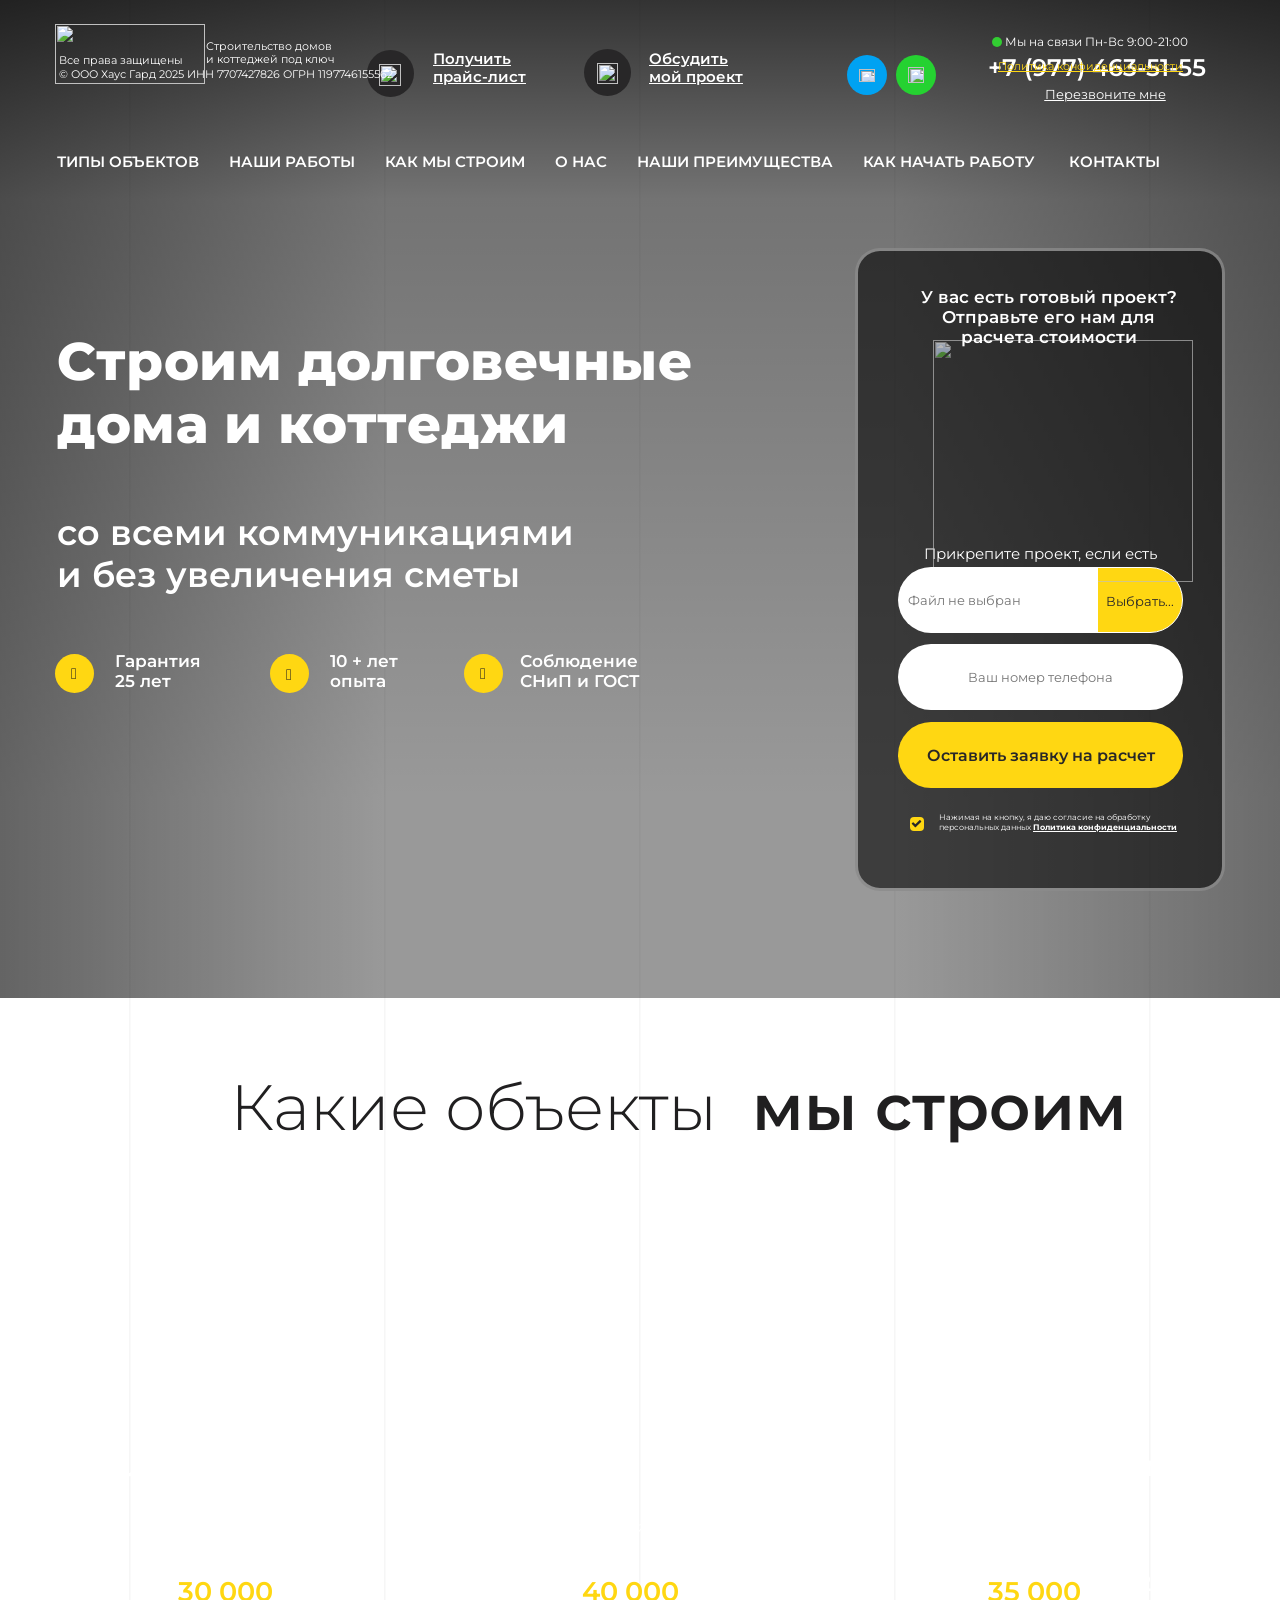
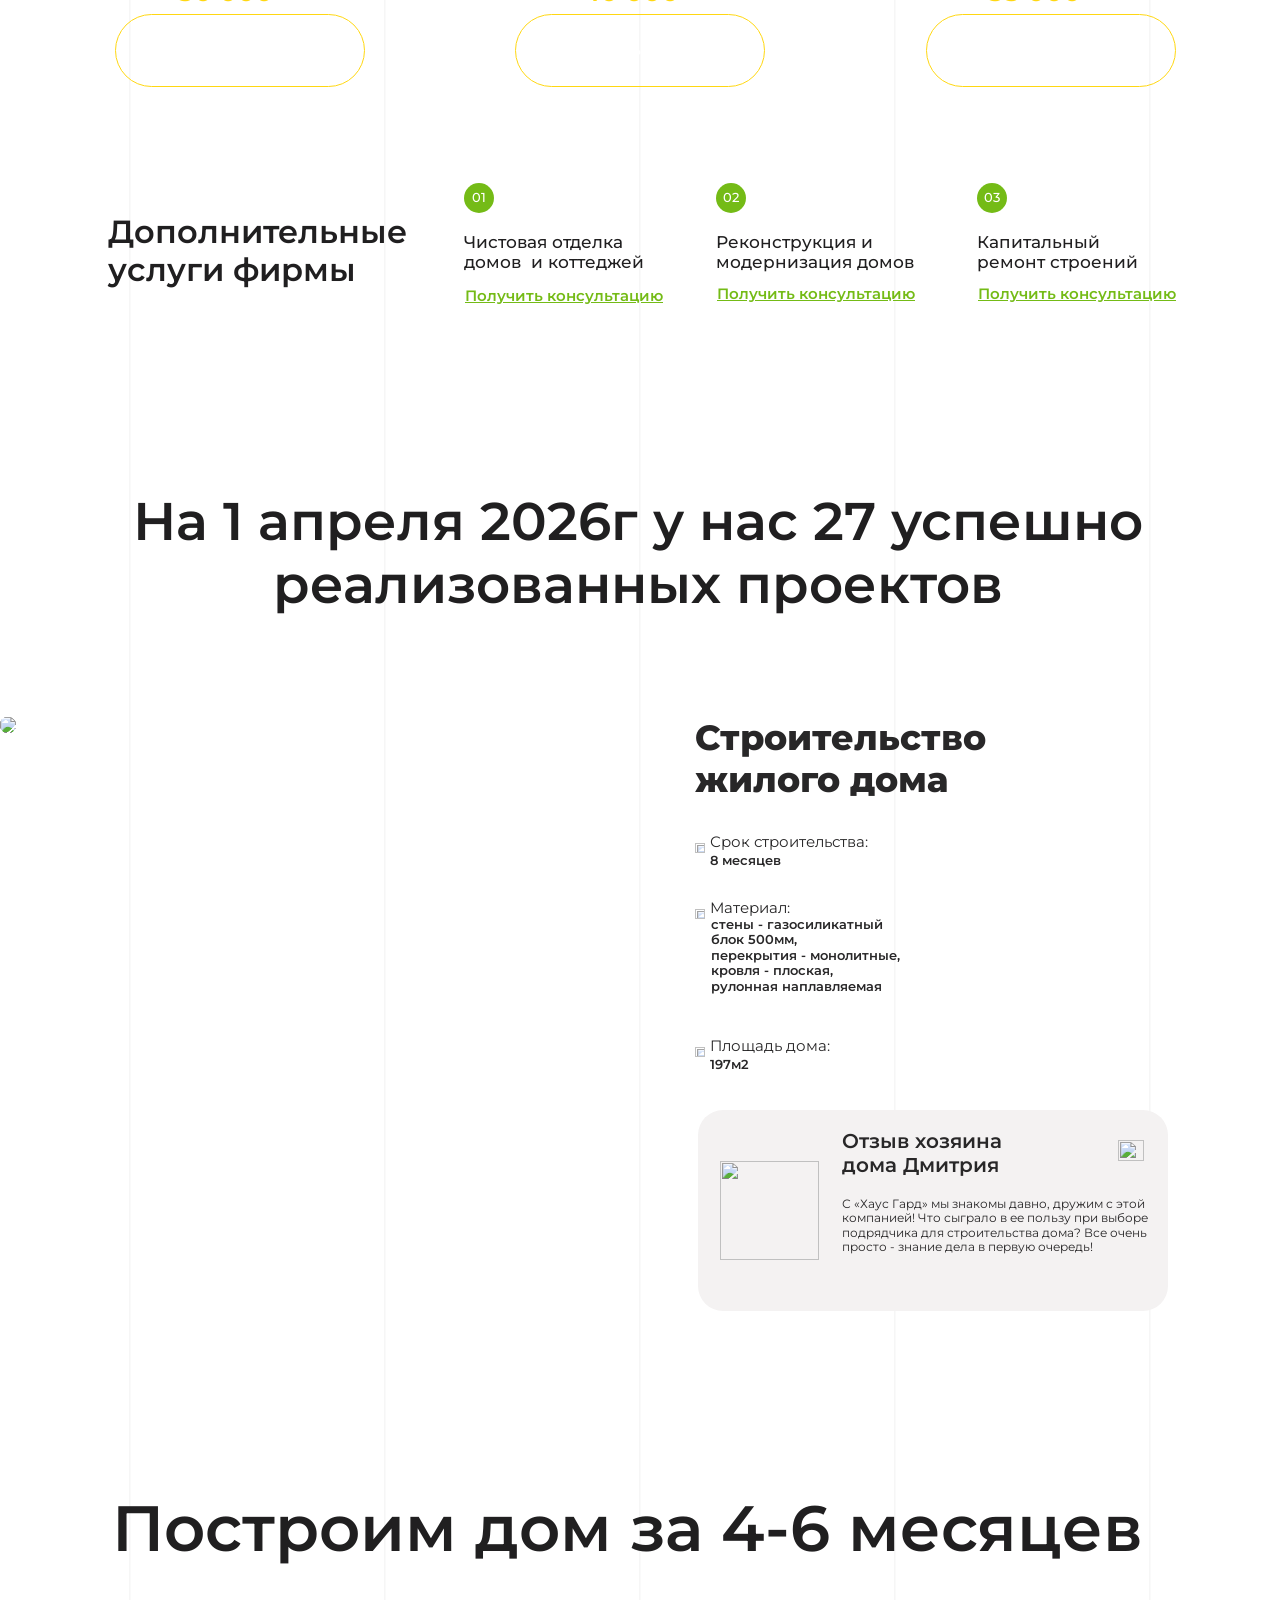
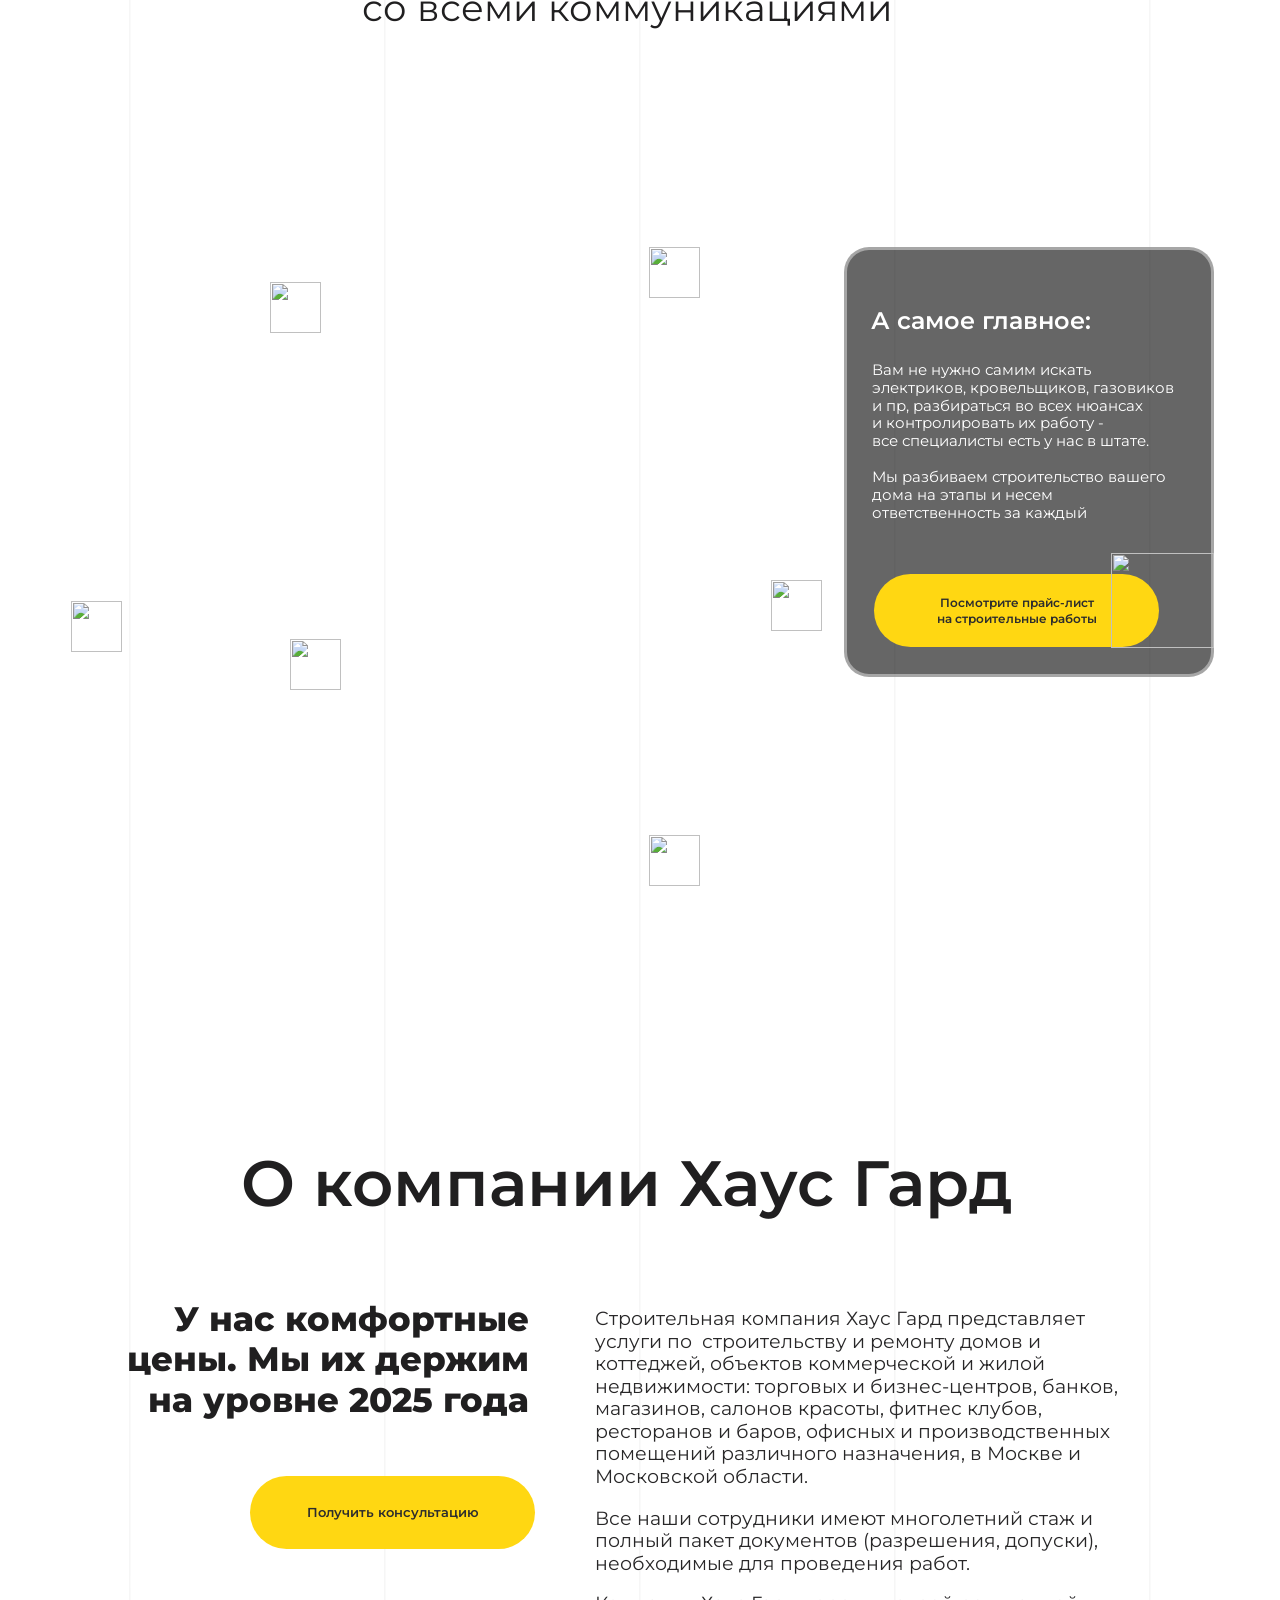
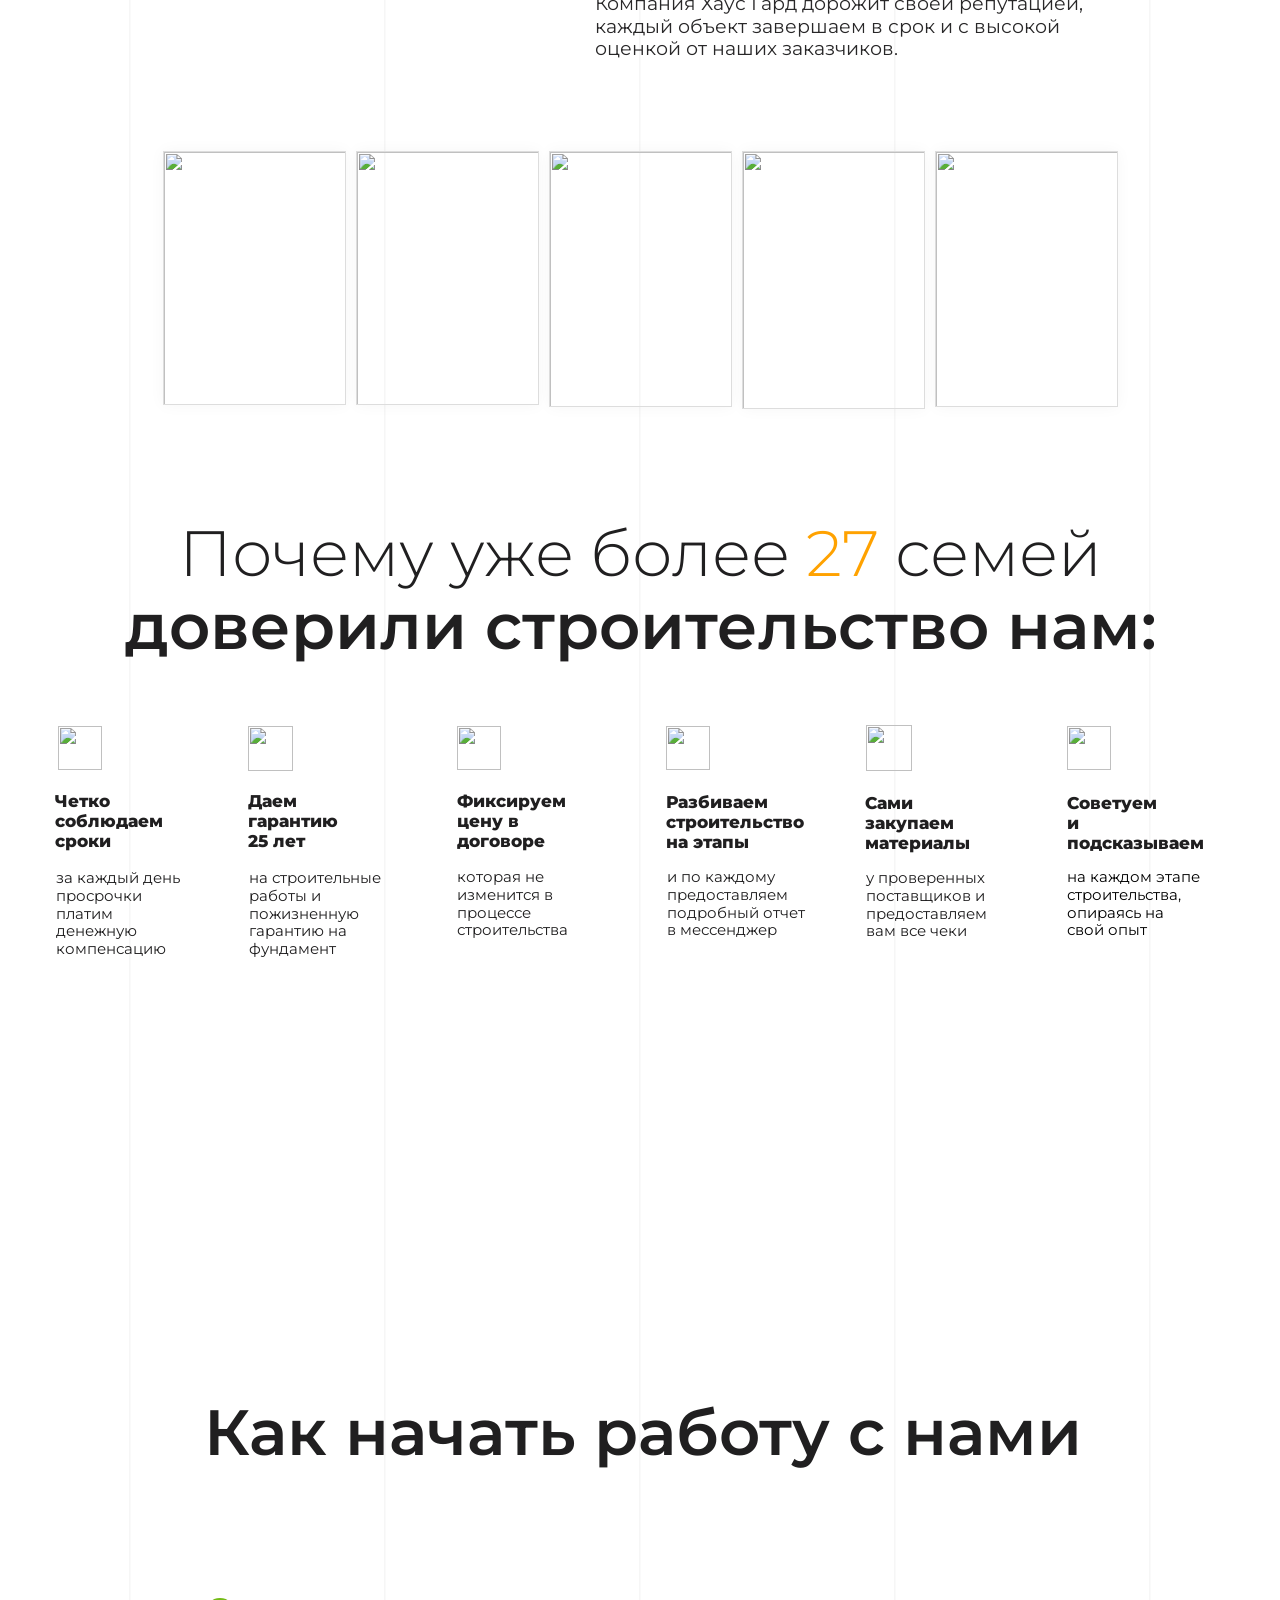
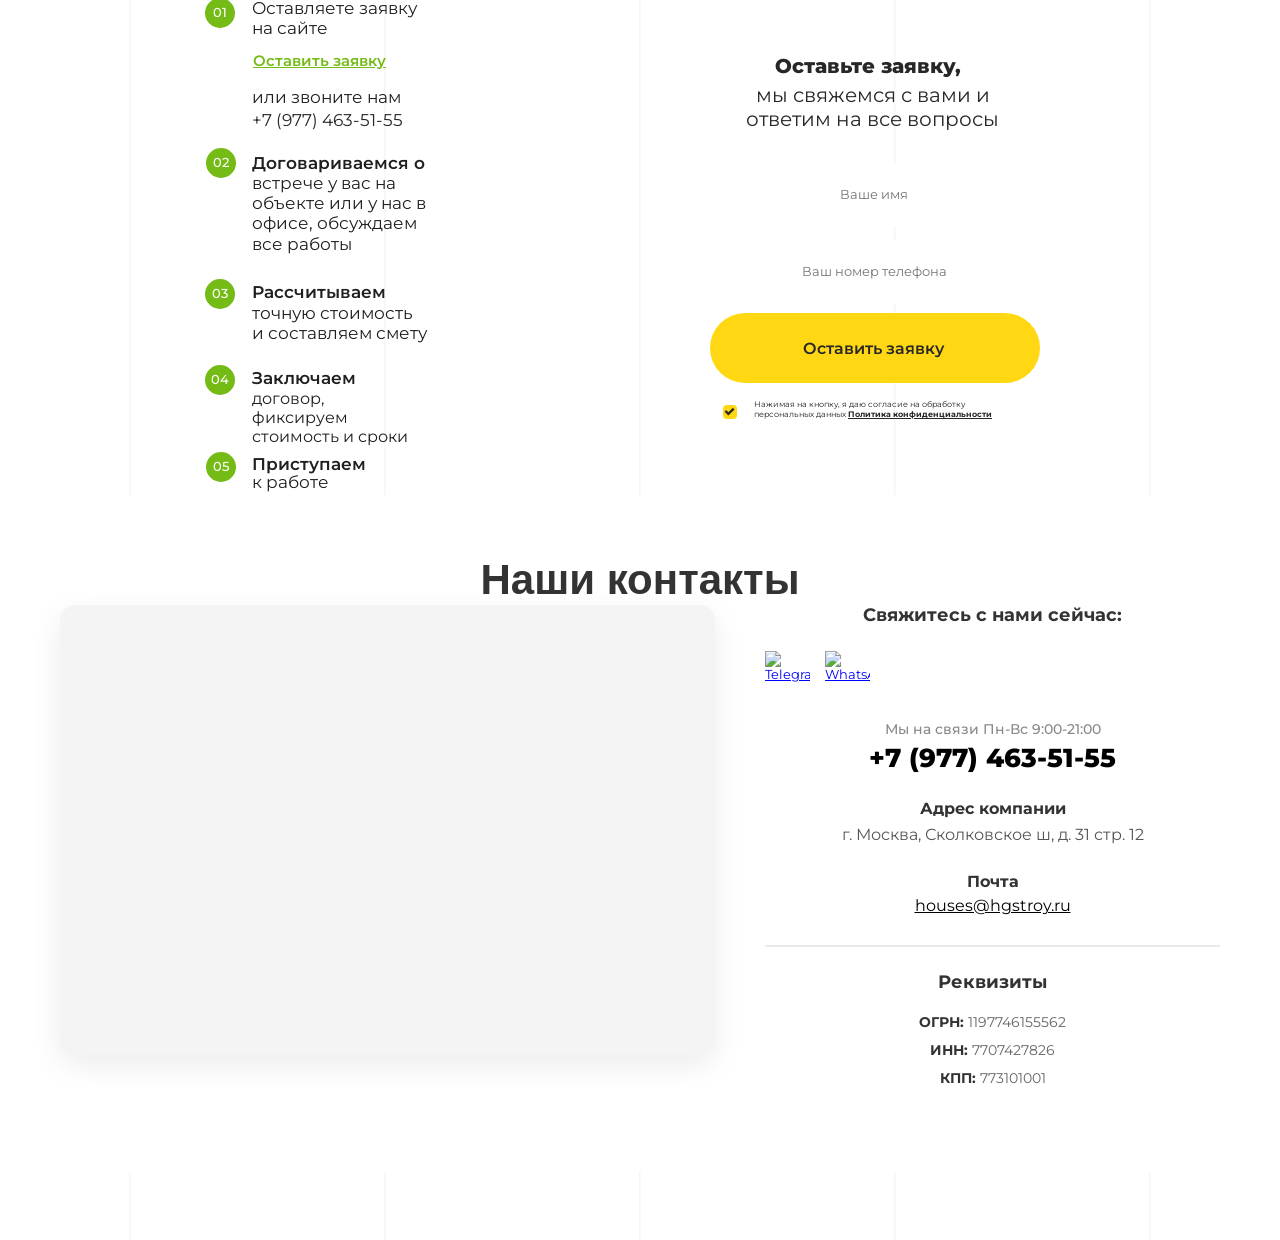
==== commit 3defab02: "Update index.html" ====
--- a/index.html
+++ b/index.html
@@ -950,7 +950,7 @@
       </div>
   </div>
 </div>
-<div id="indexLayer39">
+<div id="indexLayer39 " style="padding-top: 40px; padding-bottom: 40px;">
 <div id="indexLayer39_Container">
 <div id="wb_indexText121">
 <span id="wb_uid181"><a href="politika.html" class="site" target="_blank">Политика конфиденциальности</a></span></div>
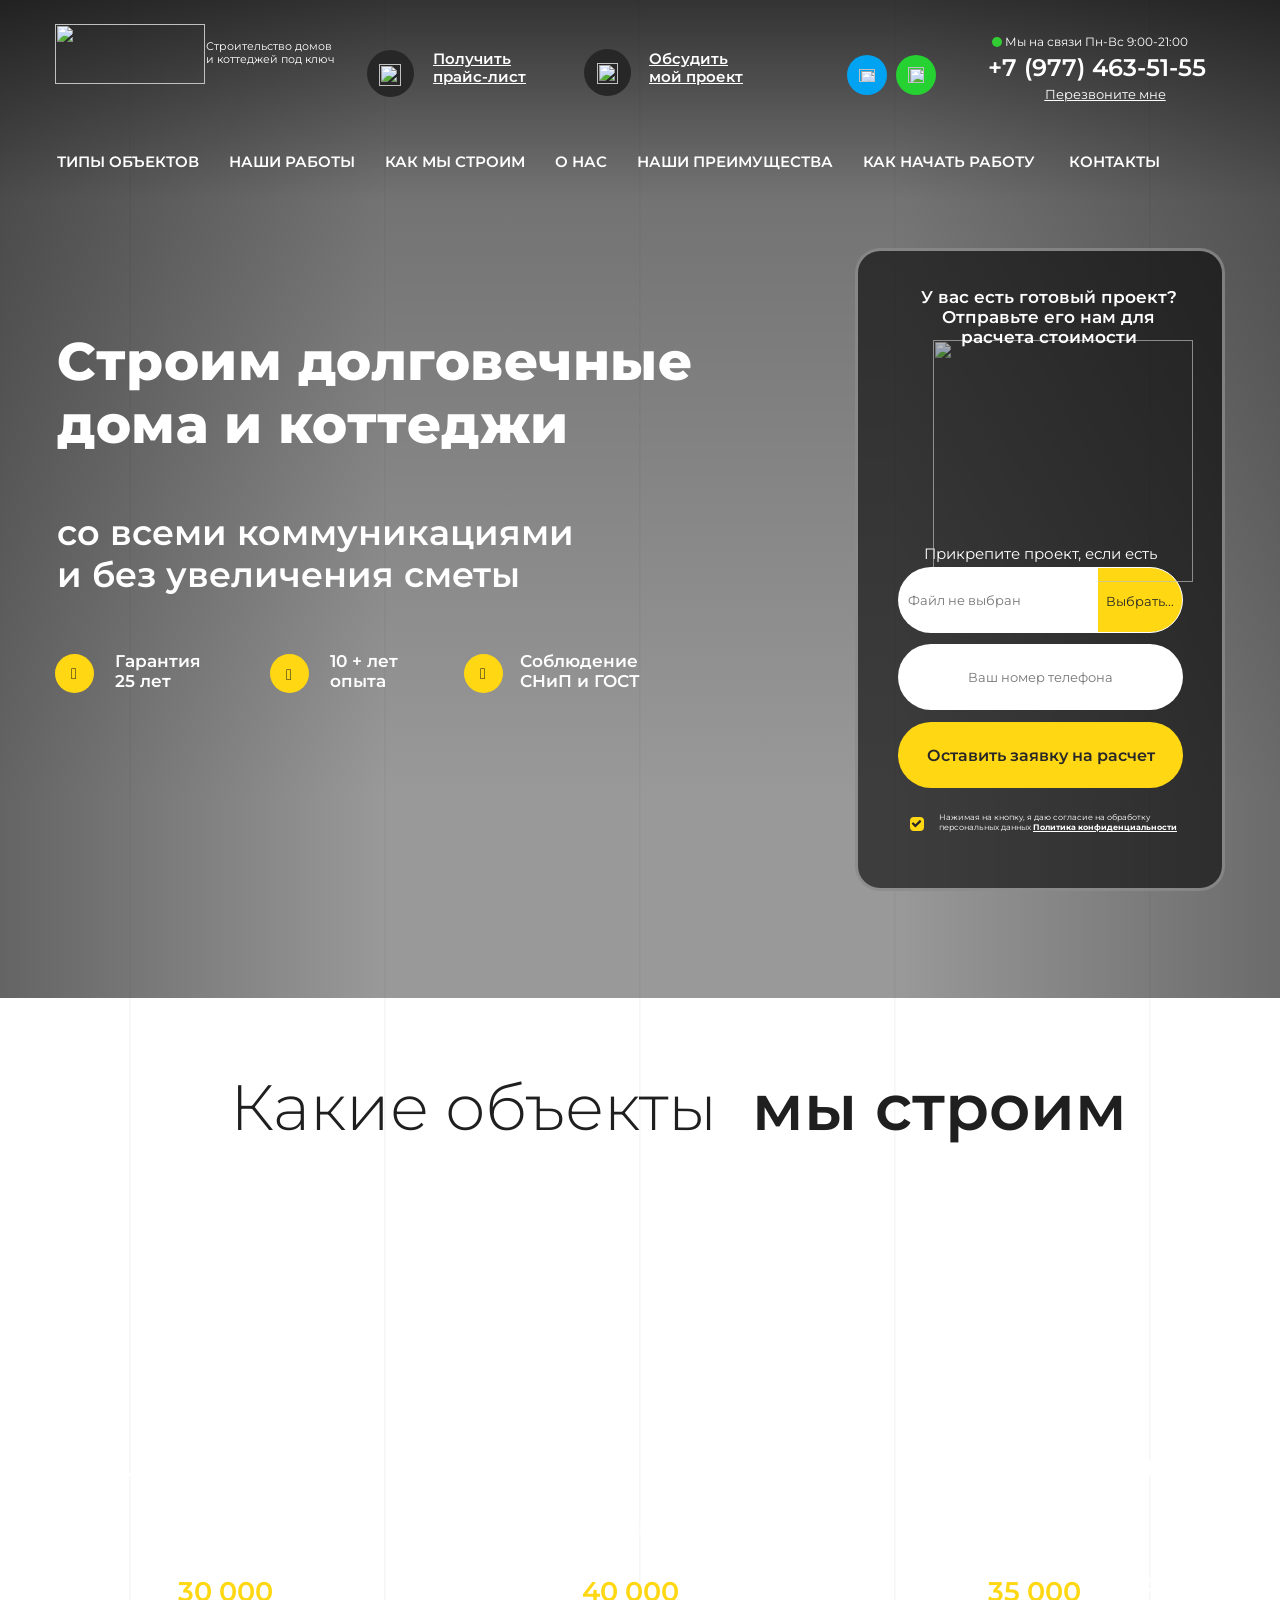
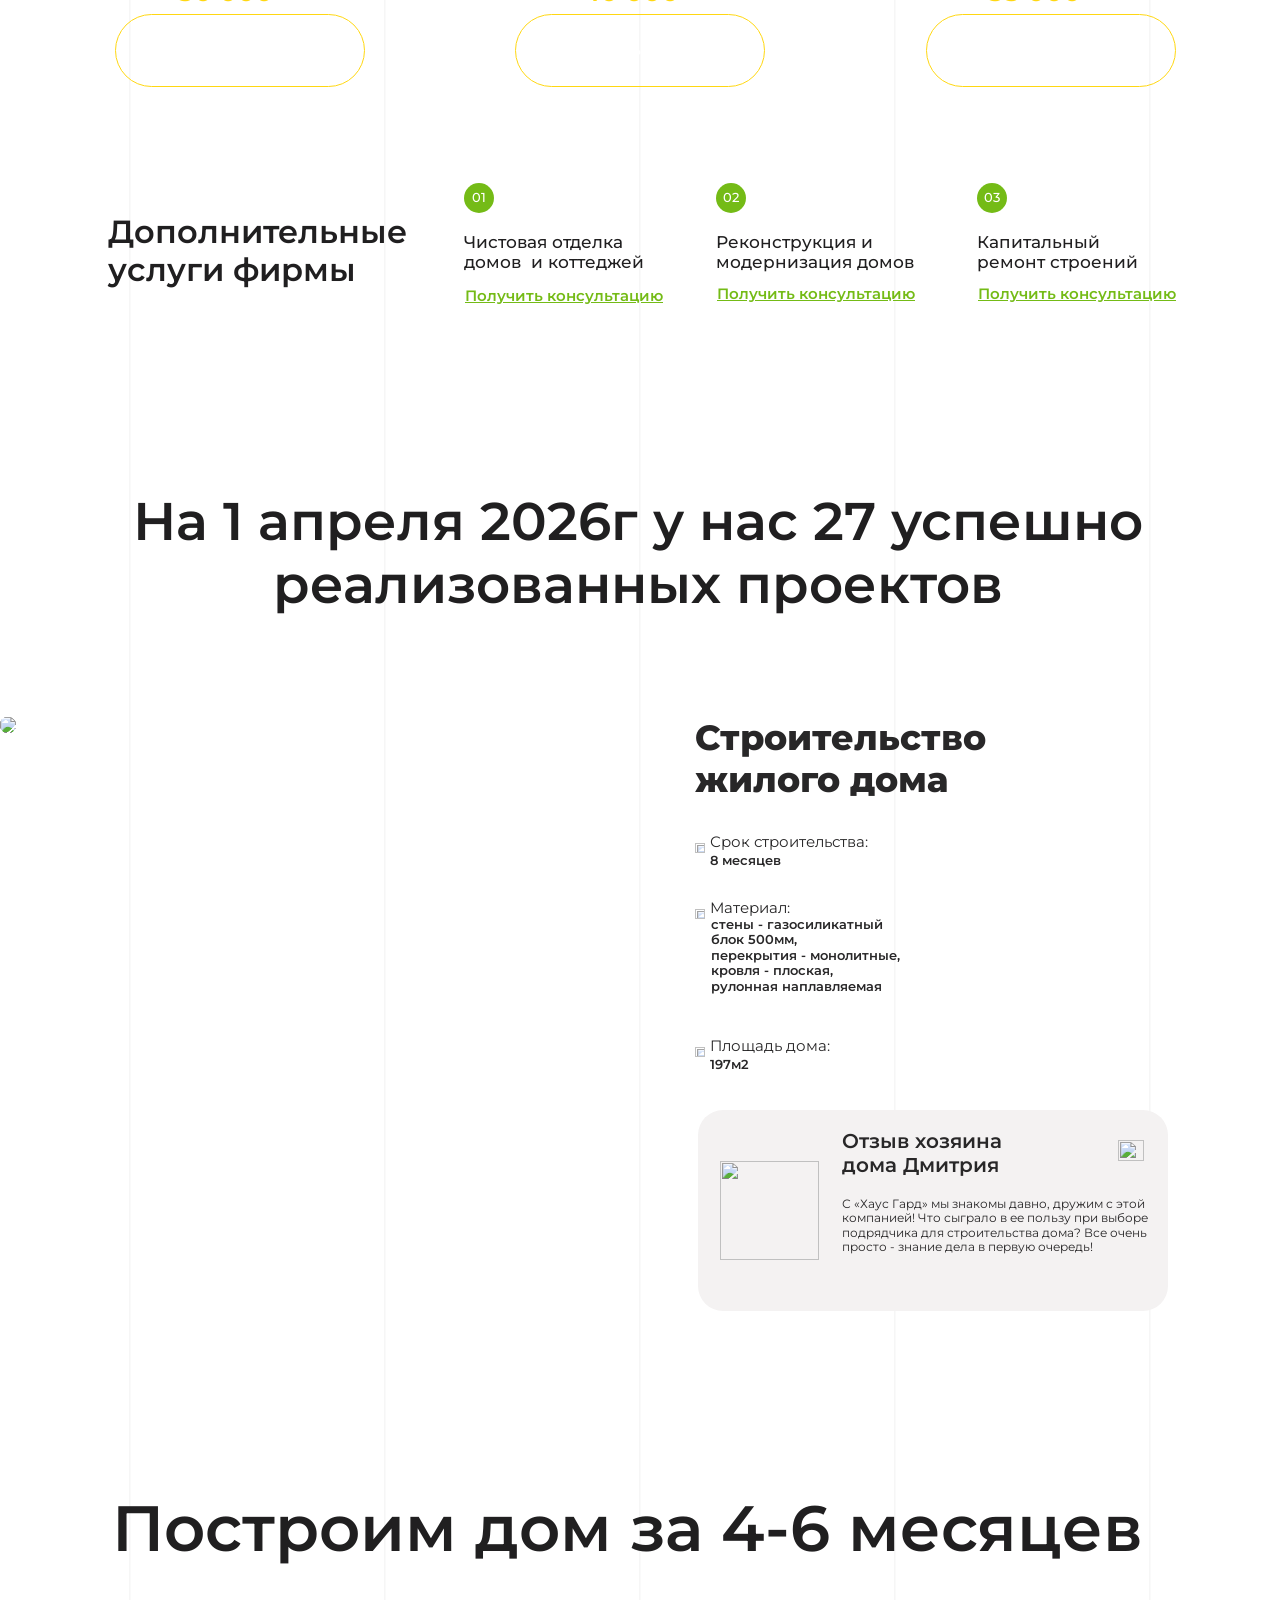
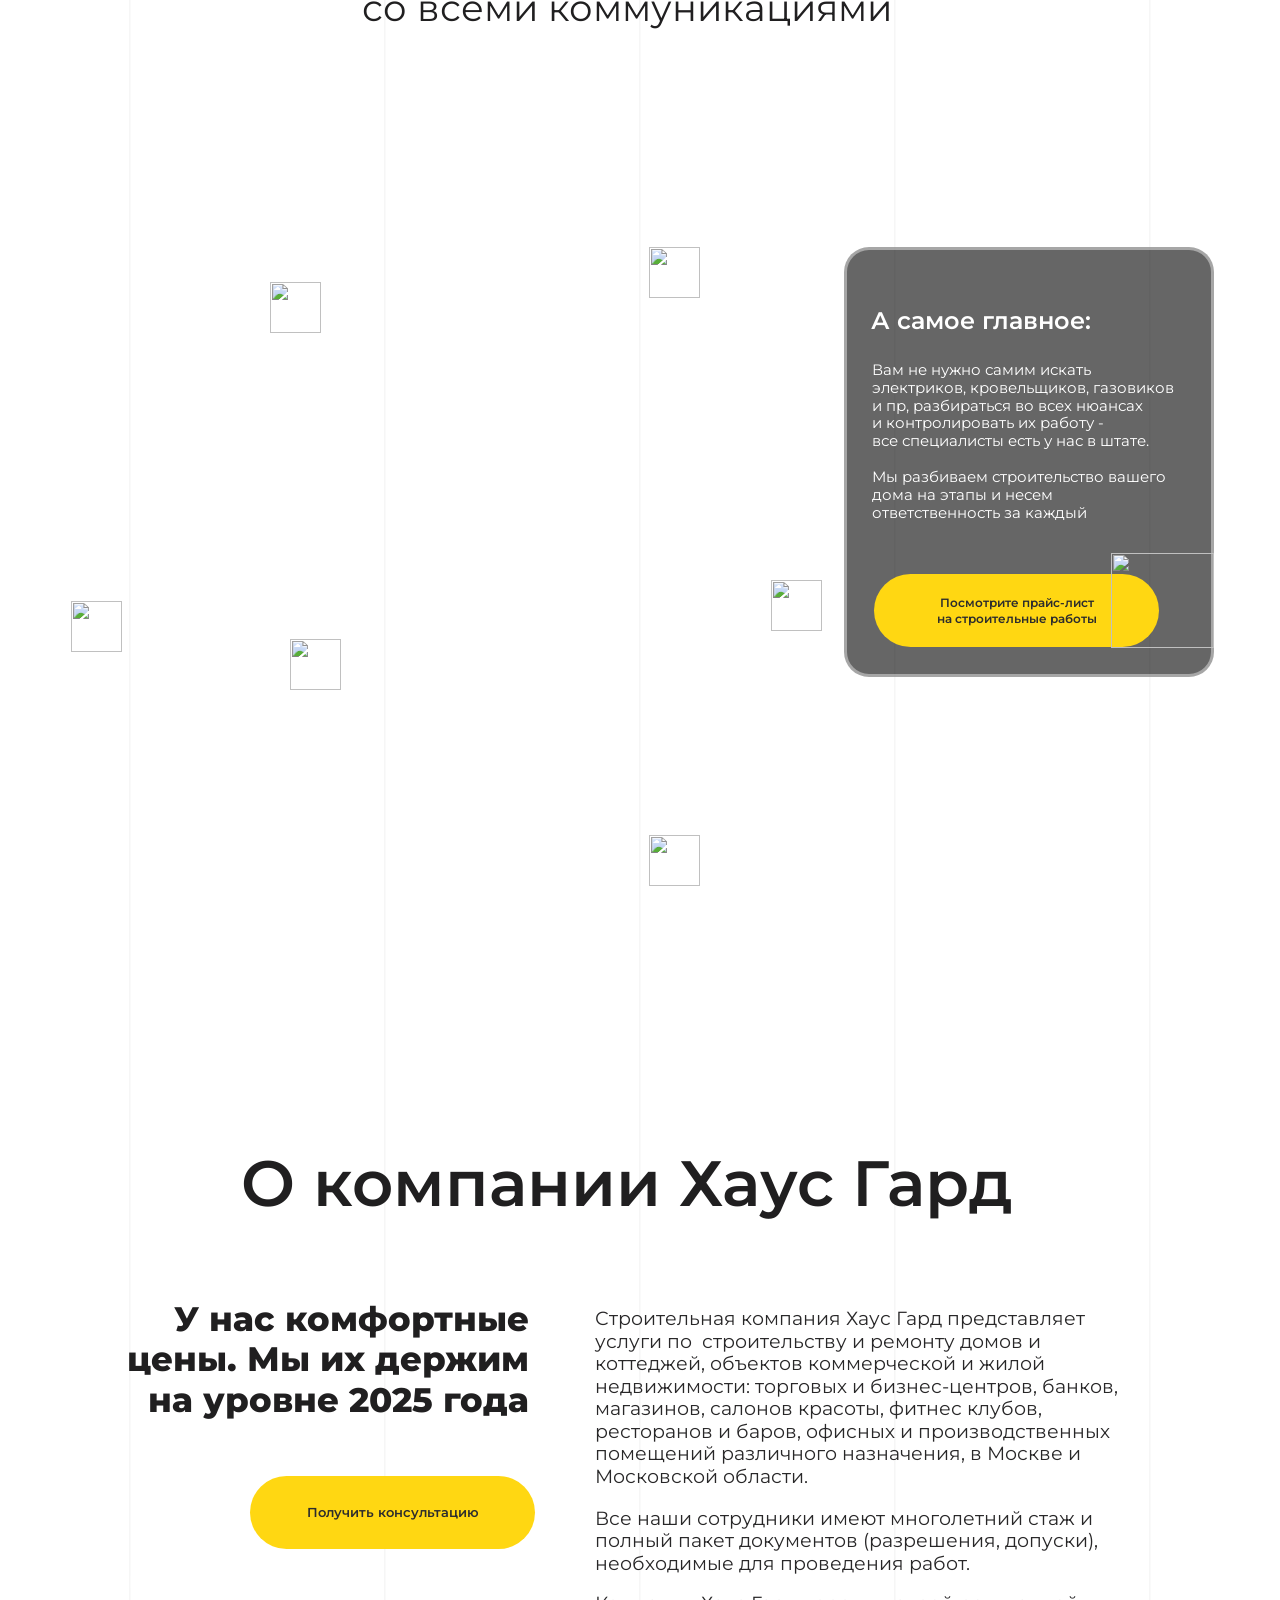
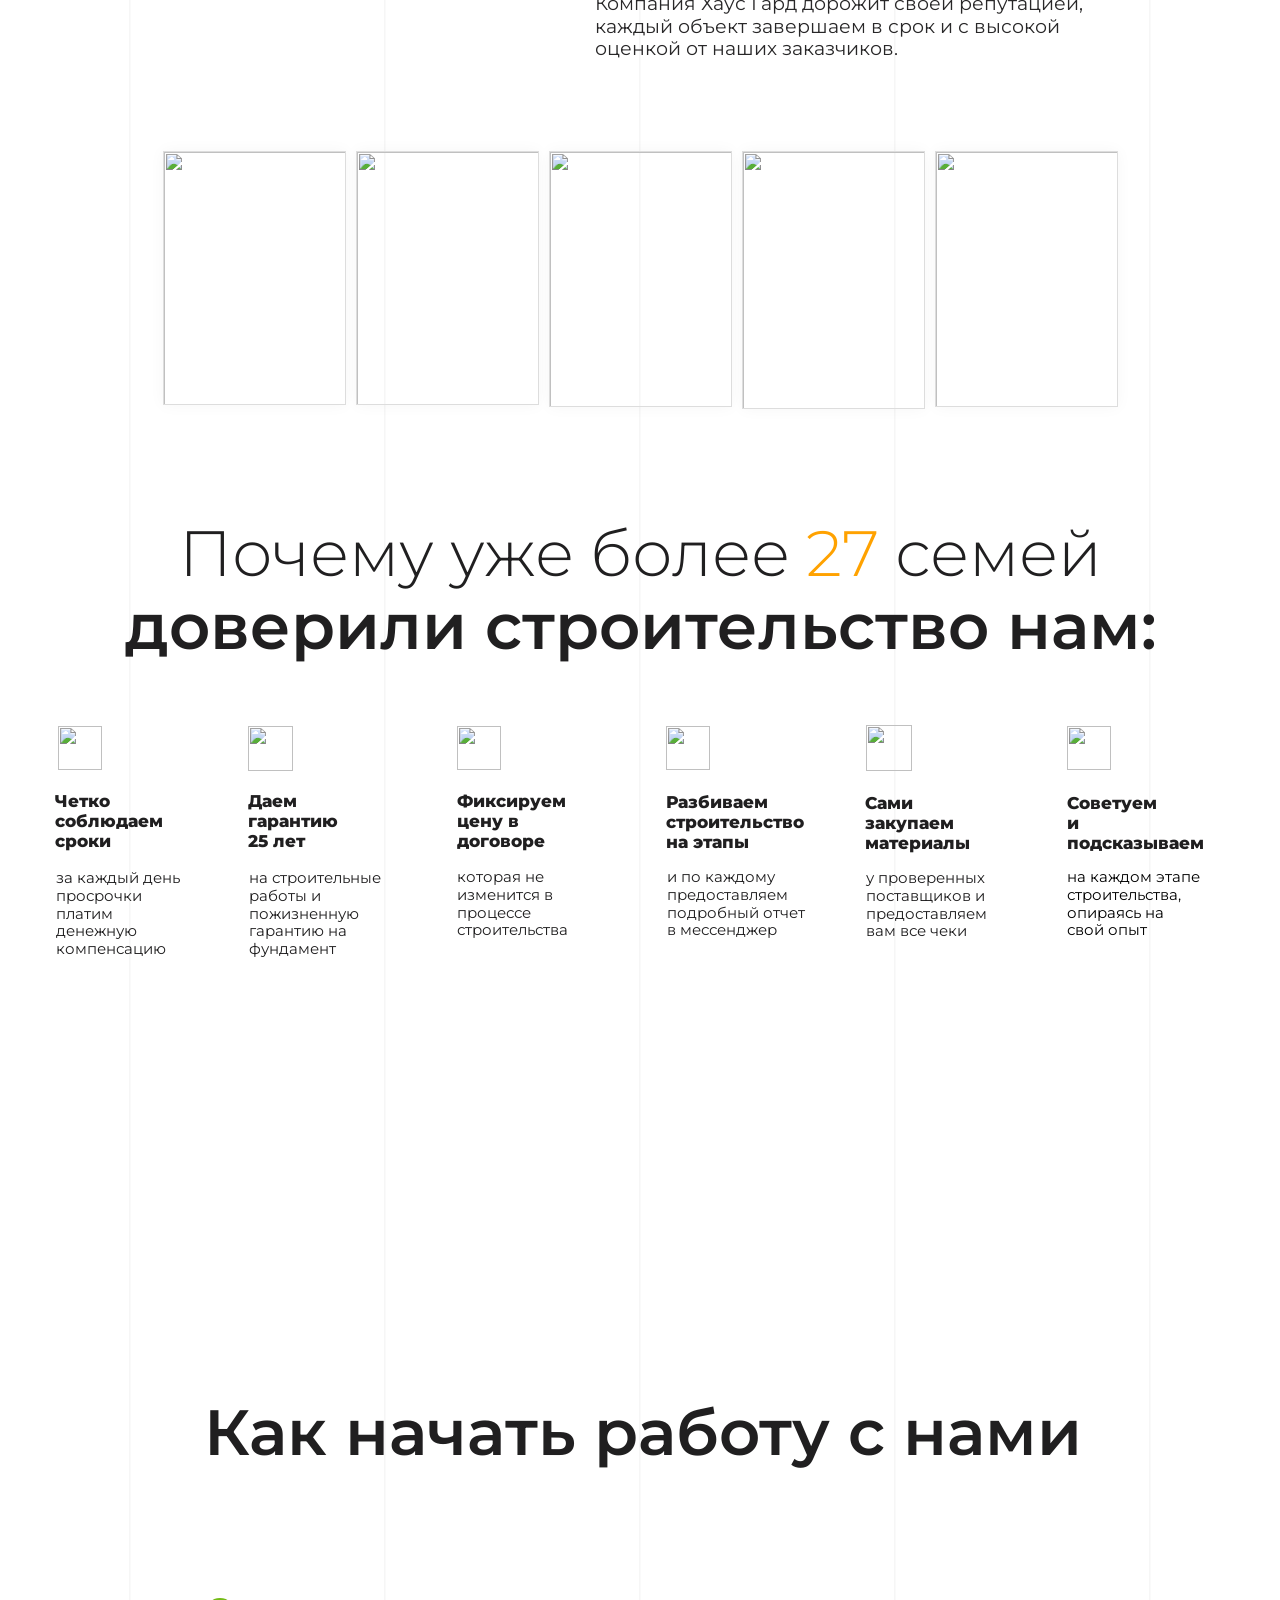
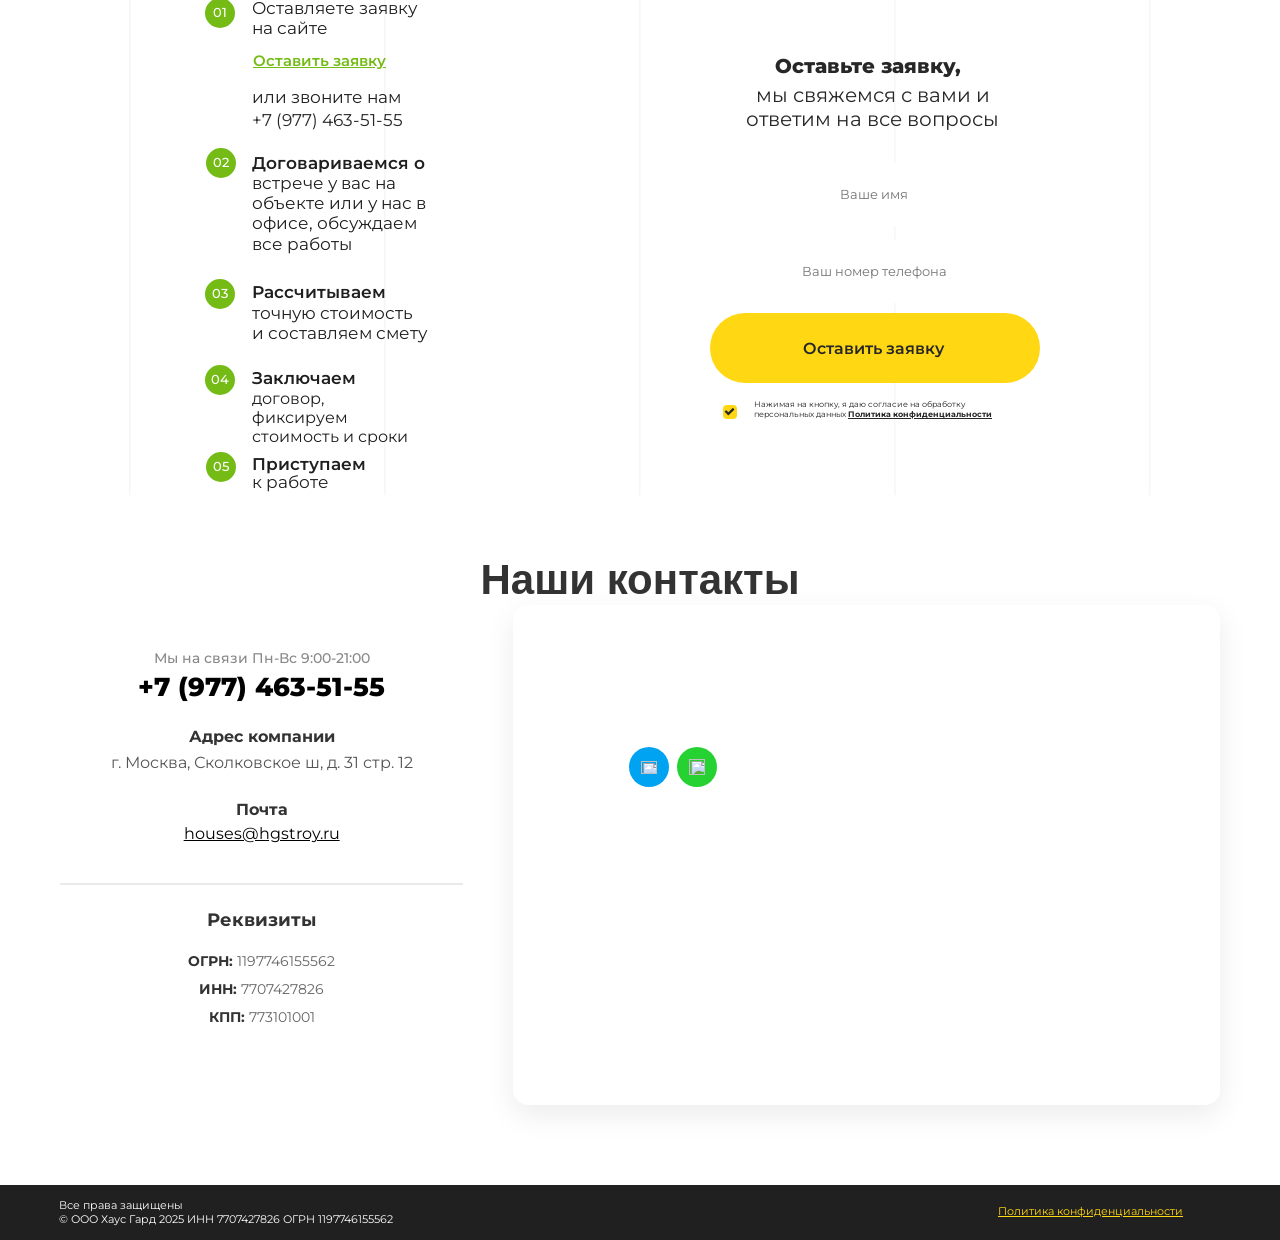
==== commit cfc732e3: "Update index.html" ====
--- a/index.html
+++ b/index.html
@@ -892,34 +892,33 @@
 <!-- футер сделал-->
    <!-- контакты-->
    <div id="indexLayer33" style="position: relative !important; width: 100% !important; height: auto !important; padding: 60px 0 80px 0; background-color: #ffffff; clear: both; z-index: 10;">
+
+  
   <a id="m7" style="display: block; position: absolute; top: -80px; visibility: hidden;"></a>
+
   <div style="max-width: 1200px; margin: 0 auto; padding: 0 20px; box-sizing: border-box; font-family: 'Montserrat', sans-serif;">
       
       <h2 style="font-size: 42px; font-weight: 800; margin-top: 0; margin-bottom: 40px; text-align: left; color: #333;">Наши контакты</h2>
 
       <div style="display: flex; flex-wrap: wrap; gap: 50px; align-items: flex-start; justify-content: space-between;">
           
-          <div style="flex: 1 1 500px; width: 100%; height: 450px; border-radius: 15px; overflow: hidden; box-shadow: 0 10px 30px rgba(0,0,0,0.08); background: #f4f4f4;">
-              <script type="text/javascript" charset="utf-8" async src="https://api-maps.yandex.ru/services/constructor/1.0/js/?um=constructor%3A82b7a9834a601c4ece0c5d18efc772f2c2b586cc12e6fab76ac8443a4fe0fc4c&amp;width=100%&amp;height=100%&amp;lang=ru_RU&amp;scroll=false"></script>
-          </div>
-
           <div style="flex: 1 1 300px; display: flex; flex-direction: column; gap: 25px;">
-              <div style="font-size: 18px; font-weight: 700; color: #333;">Свяжитесь с нами сейчас:</div>
-
-              <div style="display: flex !important; flex-direction: row !important; gap: 15px !important; align-items: center !important;">
-                  <a href="https://t.me/+79774635155" target="_blank" style="display: block; width: 45px; height: 45px;">
-                      <img src="images/telegram.png" alt="Telegram" style="width: 100%; height: 100%; object-fit: contain; display: block;">
-                  </a>
-                  <a href="https://wa.me/+79774635155" target="_blank" style="display: block; width: 45px; height: 45px;">
-                      <img src="images/whatsapp.png" alt="WhatsApp" style="width: 100%; height: 100%; object-fit: contain; display: block;">
-                  </a>
-                  <a href="https://vk.com/houseguard24" target="_blank" style="display: none; width: 45px; height: 45px;">
-                      <img src="images/vk.png" alt="VK" style="width: 100%; height: 100%; object-fit: contain;">
-                  </a>
-                  <a href="https://instagram.com/houseguard24.ru" target="_blank" style="display: none; width: 45px; height: 45px;">
-                      <img src="images/inst.png" alt="Inst" style="width: 100%; height: 100%; object-fit: contain;">
-                  </a>
-              </div>
+              
+
+
+<div style="display: flex; flex-direction: row; gap: 15px; margin-bottom: 20px;">
+    <div id="indexLayer35" class="social-icon-fix">
+        <div id="wb_indexImage46">
+            <a href="https://t.me/+79774635155" target="_blank"><img src="images/telegram.png" id="indexImage46" alt=""></a>
+        </div>
+    </div>
+    <div id="indexLayer36" class="social-icon-fix">
+        <div id="wb_indexImage47">
+            <a href="https://wa.me/+79774635155" target="_blank"><img src="images/whatsapp.png" id="indexImage47" alt=""></a>
+        </div>
+    </div>
+</div>
+
 
               <div>
                   <div style="font-size: 14px; color: #888; margin-bottom: 5px; font-weight: 500;">Мы на связи Пн-Вс 9:00-21:00</div>
@@ -936,7 +935,7 @@
                   <a href="mailto:houses@hgstroy.ru" style="font-size: 16px; color: #000; text-decoration: underline;">houses@hgstroy.ru</a>
               </div>
 
-              <div style="margin-top: 5px; padding-top: 25px; border-top: 2px solid #eaeaea;">
+              <div style="margin-top: 15px; padding-top: 25px; border-top: 2px solid #eaeaea;">
                   <div style="font-size: 18px; font-weight: 700; margin-bottom: 15px; color: #333;">Реквизиты</div>
                   <div style="font-size: 14px; line-height: 2; color: #666;">
                       <div><strong style="color: #333;">ОГРН:</strong> 1197746155562</div>
@@ -944,13 +943,21 @@
                       <div><strong style="color: #333;">КПП:</strong> 773101001</div>
                   </div>
               </div>
-              
+          </div>
+
+          <div style="flex: 2 1 500px; width: 100%;">
+              <iframe 
+                  src="https://yandex.ru/map-widget/v1/org/khaus_gard/94946162562/?indoorLevel=1&ll=37.404099%2C55.704784&z=17" 
+                  width="100%" height="500" 
+                  style="border:none; display:block; border-radius:15px; box-shadow: 0 10px 30px rgba(0,0,0,0.08);" 
+                  allowfullscreen="true">
+              </iframe>
           </div>
 
       </div>
   </div>
 </div>
-<div id="indexLayer39 " style="padding-top: 40px; padding-bottom: 40px;">
+<div id="indexLayer39">
 <div id="indexLayer39_Container">
 <div id="wb_indexText121">
 <span id="wb_uid181"><a href="politika.html" class="site" target="_blank">Политика конфиденциальности</a></span></div>
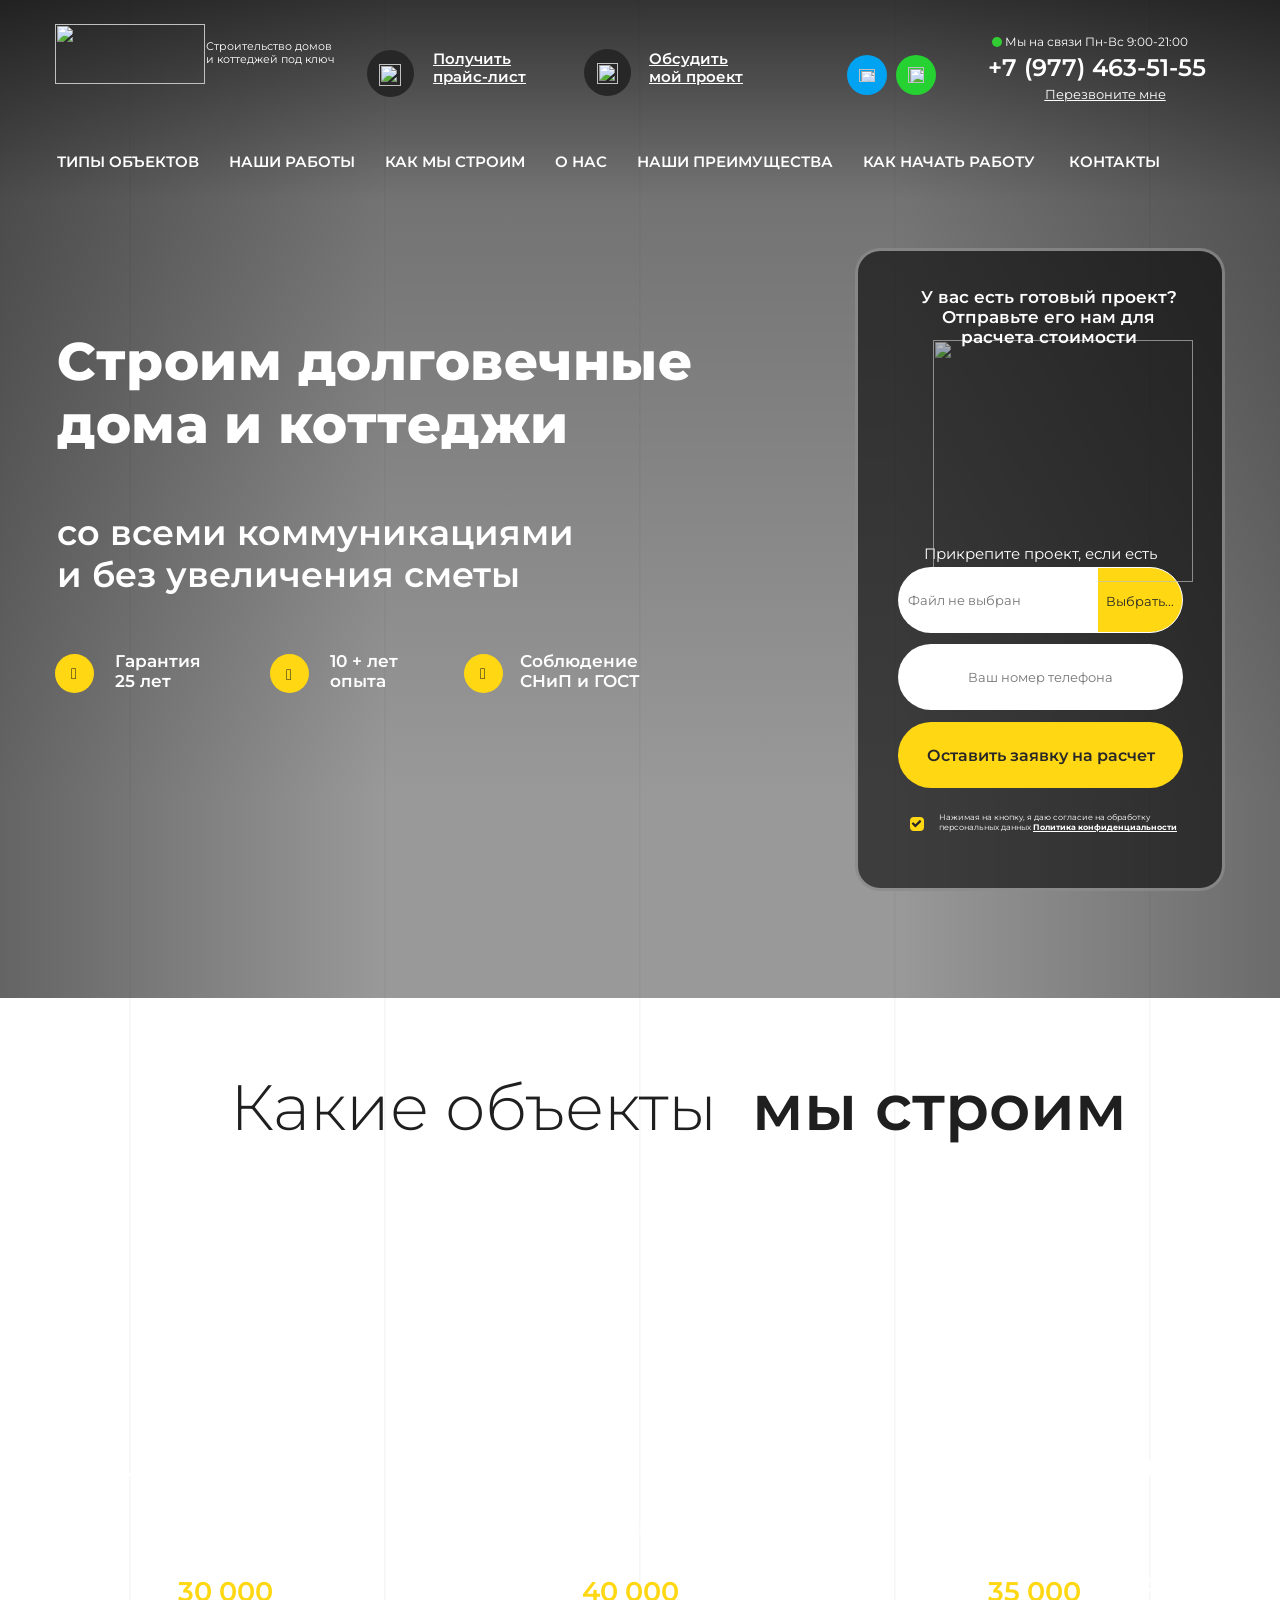
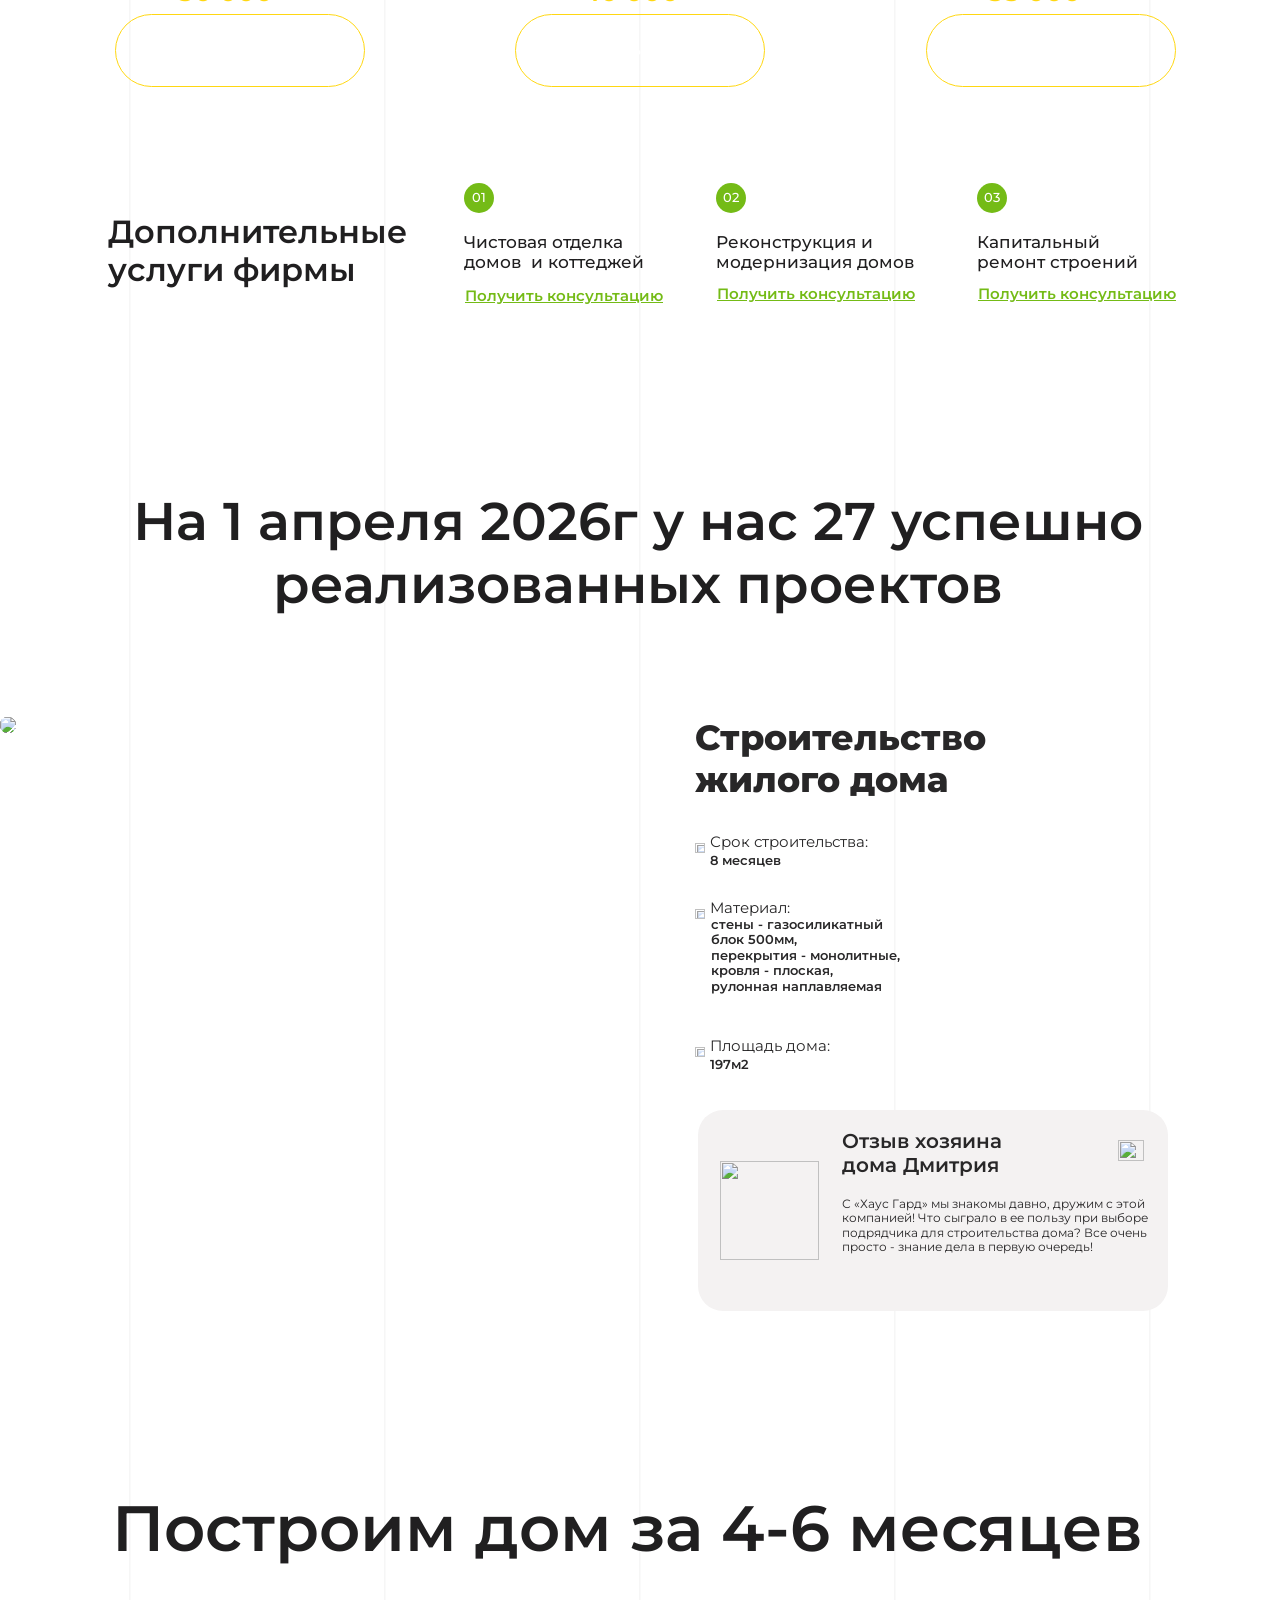
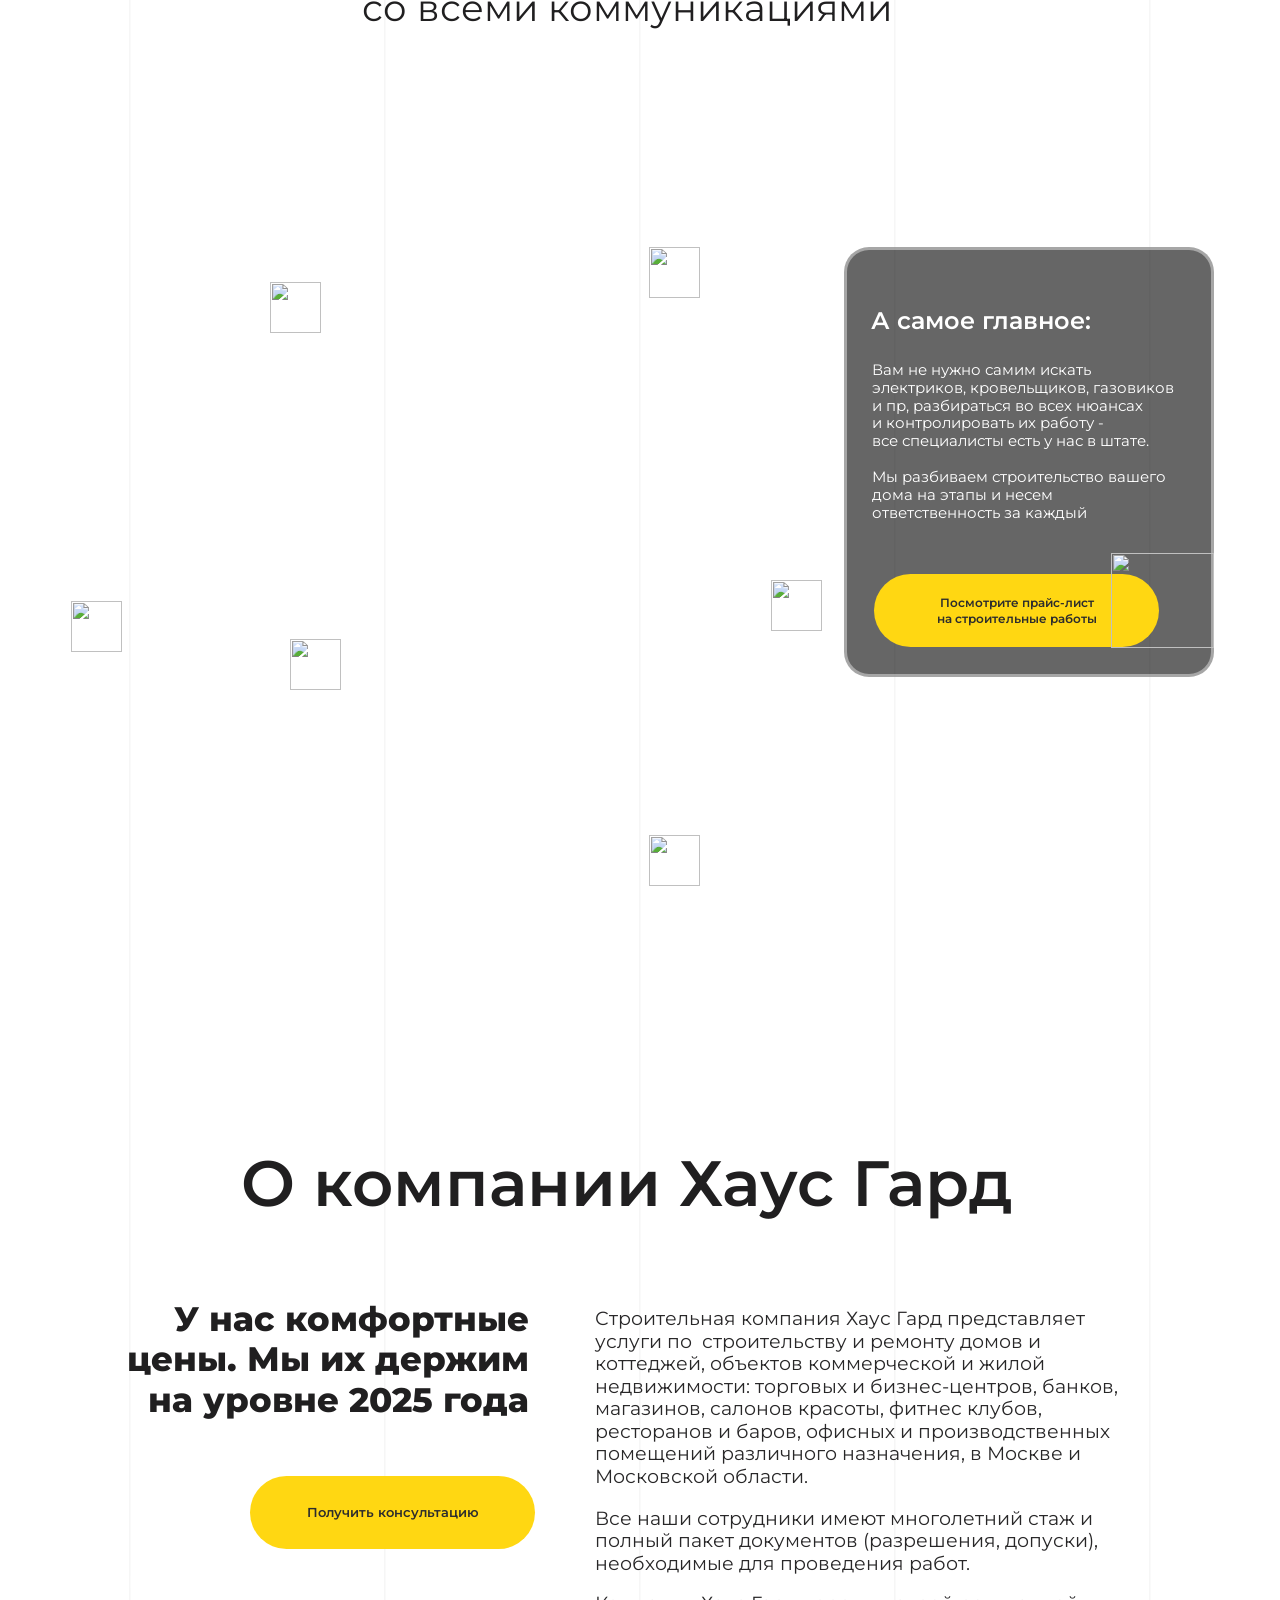
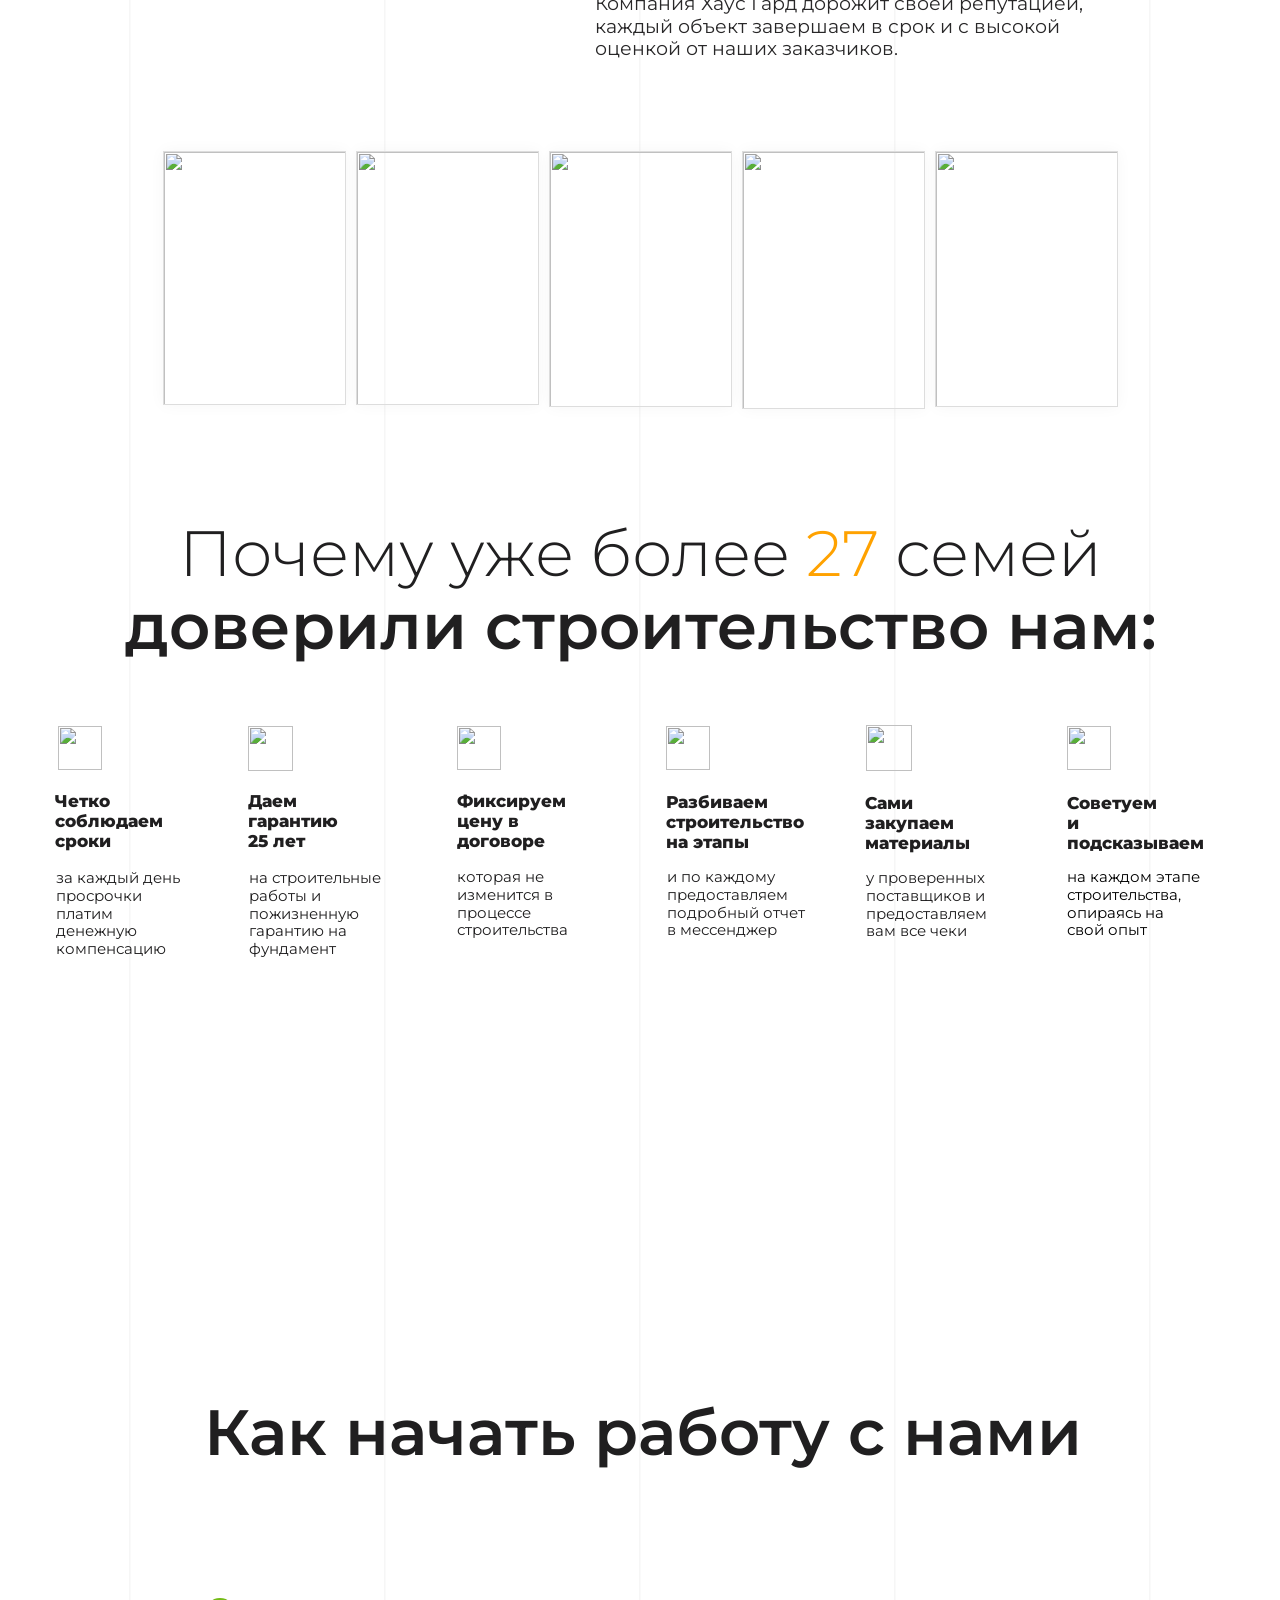
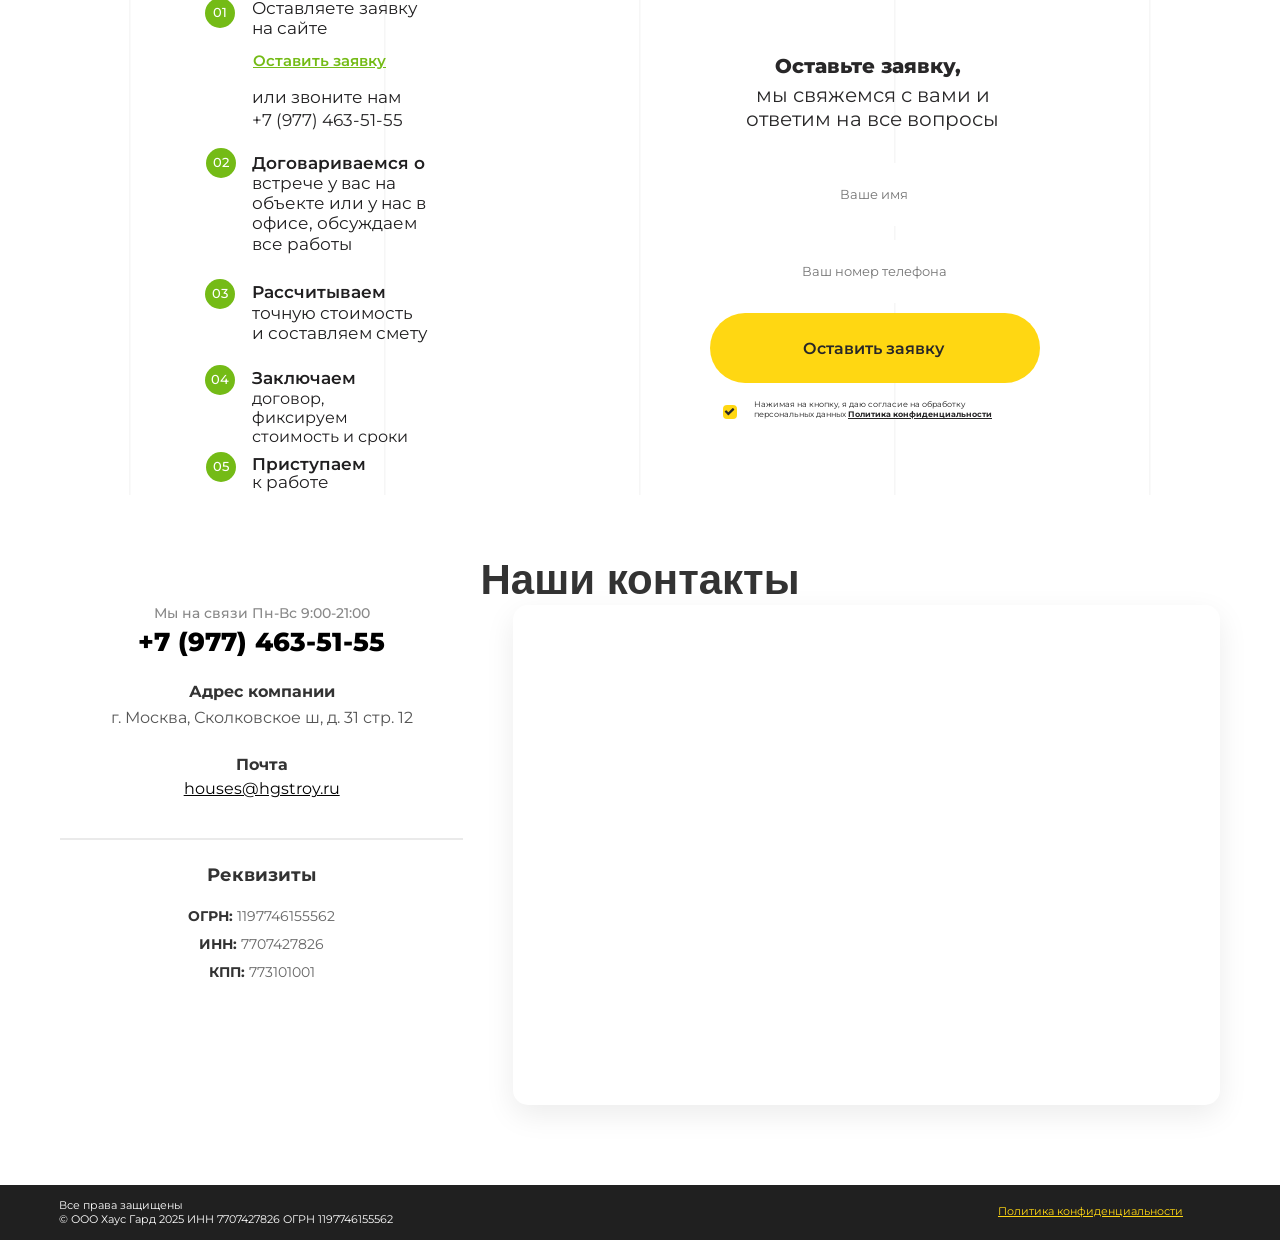
==== commit 423c20f5: "Update index.html" ====
--- a/index.html
+++ b/index.html
@@ -906,18 +906,18 @@
               
 
 
-<div style="display: flex; flex-direction: row; gap: 15px; margin-bottom: 20px;">
-    <div id="indexLayer35" class="social-icon-fix">
-        <div id="wb_indexImage46">
-            <a href="https://t.me/+79774635155" target="_blank"><img src="images/telegram.png" id="indexImage46" alt=""></a>
-        </div>
+<!--<div style="display: flex; flex-direction: row; gap: 10px; margin-bottom: 15px;">
+  <div id="indexLayer35" style="position: relative !important; left: auto !important; top: auto !important; width: 40px; height: 40px; background-color: #00A2F2; border-radius: 50px; display: flex; align-items: center; justify-content: center;">
+    <div id="wb_indexImage46">
+      <a href="https://t.me/+79774635155" target="_blank"><img src="images/telegram.png" id="indexImage46" alt="" style="width:16px;height:13px;"></a>
     </div>
-    <div id="indexLayer36" class="social-icon-fix">
-        <div id="wb_indexImage47">
-            <a href="https://wa.me/+79774635155" target="_blank"><img src="images/whatsapp.png" id="indexImage47" alt=""></a>
-        </div>
+  </div>
+  <div id="indexLayer36" style="position: relative !important; left: auto !important; top: auto !important; width: 40px; height: 40px; background-color: #25D231; border-radius: 50px; display: flex; align-items: center; justify-content: center;">
+    <div id="wb_indexImage47">
+      <a href="https://wa.me/+79774635155" target="_blank"><img src="images/whatsapp.png" id="indexImage47" alt="" style="width:16px;height:16px;"></a>
     </div>
-</div>
+  </div>
+</div>-->
 
 
               <div>
